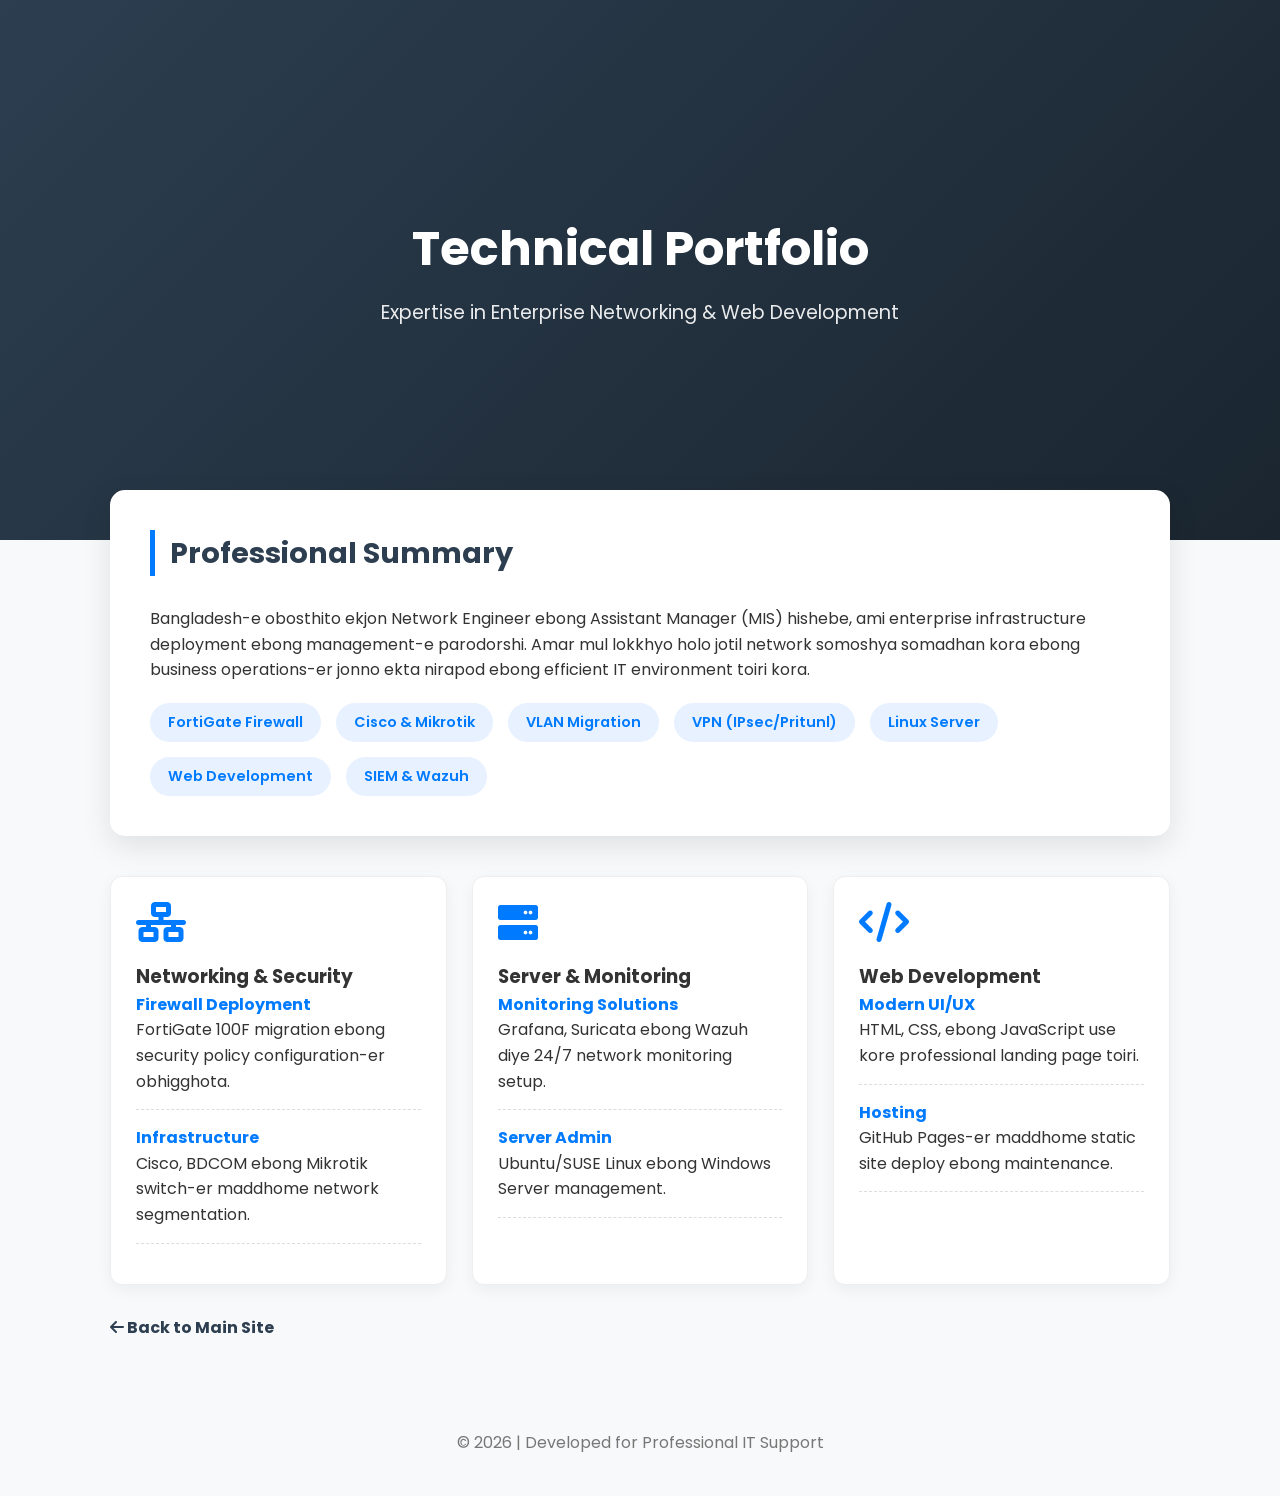
==== portfolio.html @ e16a2937 "Create portfolio.html" ====
<!DOCTYPE html>
<html lang="en">
<head>
    <meta charset="UTF-8">
    <meta name="viewport" content="width=device-width, initial-scale=1.0">
    <title>Professional Portfolio | Network & IT Expert</title>
    <link href="https://fonts.googleapis.com/css2?family=Poppins:wght@300;400;600;700&display=swap" rel="stylesheet">
    <link rel="stylesheet" href="https://cdnjs.cloudflare.com/ajax/libs/font-awesome/6.0.0/css/all.min.css">
    <style>
        :root {
            --primary-color: #007bff;
            --secondary-color: #2c3e50;
            --bg-light: #f8f9fa;
            --white: #ffffff;
            --text-dark: #333;
        }

        * {
            margin: 0;
            padding: 0;
            box-sizing: border-box;
            font-family: 'Poppins', sans-serif;
        }

        body {
            background-color: var(--bg-light);
            color: var(--text-dark);
            line-height: 1.6;
        }

        /* Hero Section */
        .hero {
            background: linear-gradient(135deg, var(--secondary-color) 0%, #1a252f 100%);
            height: 60vh;
            display: flex;
            align-items: center;
            justify-content: center;
            text-align: center;
            color: var(--white);
            padding: 20px;
        }

        .hero h1 { font-size: 3rem; margin-bottom: 10px; }
        .hero p { font-size: 1.2rem; opacity: 0.9; }

        /* Container */
        .container {
            max-width: 1100px;
            margin: -50px auto 50px;
            padding: 0 20px;
        }

        /* Profile Summary Card */
        .profile-card {
            background: var(--white);
            padding: 40px;
            border-radius: 15px;
            box-shadow: 0 10px 30px rgba(0,0,0,0.1);
            margin-bottom: 40px;
        }

        .section-title {
            font-size: 1.8rem;
            margin-bottom: 30px;
            border-left: 5px solid var(--primary-color);
            padding-left: 15px;
            color: var(--secondary-color);
        }

        /* Grid Layout */
        .grid {
            display: grid;
            grid-template-columns: repeat(auto-fit, minmax(300px, 1fr));
            gap: 25px;
        }

        .card {
            background: var(--white);
            padding: 25px;
            border-radius: 12px;
            box-shadow: 0 5px 15px rgba(0,0,0,0.05);
            transition: 0.3s;
            border: 1px solid #eee;
        }

        .card:hover { transform: translateY(-5px); box-shadow: 0 8px 25px rgba(0,0,0,0.1); }

        .card i { font-size: 2.5rem; color: var(--primary-color); margin-bottom: 20px; }

        /* Skills Section */
        .skills-grid {
            display: flex;
            flex-wrap: wrap;
            gap: 15px;
            margin-top: 20px;
        }

        .skill-tag {
            background: #e7f1ff;
            color: var(--primary-color);
            padding: 8px 18px;
            border-radius: 25px;
            font-size: 0.9rem;
            font-weight: 600;
        }

        /* Projects Section */
        .project-item {
            margin-bottom: 15px;
            padding-bottom: 15px;
            border-bottom: 1px dashed #ddd;
        }

        .project-item h4 { color: var(--primary-color); }

        /* Back Button */
        .back-btn {
            display: inline-block;
            margin-top: 30px;
            text-decoration: none;
            color: var(--secondary-color);
            font-weight: bold;
        }

        footer {
            text-align: center;
            padding: 40px;
            color: #777;
        }

        @media (max-width: 768px) {
            .hero h1 { font-size: 2rem; }
        }
    </style>
</head>
<body>

    <section class="hero">
        <div>
            <h1>Technical Portfolio</h1>
            <p>Expertise in Enterprise Networking & Web Development</p>
        </div>
    </section>

    <div class="container">
        
        <div class="profile-card">
            <h2 class="section-title">Professional Summary</h2>
            <p>Bangladesh-e obosthito ekjon Network Engineer ebong Assistant Manager (MIS) hishebe, ami enterprise infrastructure deployment ebong management-e parodorshi. Amar mul lokkhyo holo jotil network somoshya somadhan kora ebong business operations-er jonno ekta nirapod ebong efficient IT environment toiri kora.</p>
            
            <div class="skills-grid">
                <span class="skill-tag">FortiGate Firewall</span>
                <span class="skill-tag">Cisco & Mikrotik</span>
                <span class="skill-tag">VLAN Migration</span>
                <span class="skill-tag">VPN (IPsec/Pritunl)</span>
                <span class="skill-tag">Linux Server</span>
                <span class="skill-tag">Web Development</span>
                <span class="skill-tag">SIEM & Wazuh</span>
            </div>
        </div>

        <div class="grid">
            <div class="card">
                <i class="fas fa-network-wired"></i>
                <h3>Networking & Security</h3>
                <div class="project-item">
                    <h4>Firewall Deployment</h4>
                    <p>FortiGate 100F migration ebong security policy configuration-er obhigghota.</p>
                </div>
                <div class="project-item">
                    <h4>Infrastructure</h4>
                    <p>Cisco, BDCOM ebong Mikrotik switch-er maddhome network segmentation.</p>
                </div>
            </div>

            <div class="card">
                <i class="fas fa-server"></i>
                <h3>Server & Monitoring</h3>
                <div class="project-item">
                    <h4>Monitoring Solutions</h4>
                    <p>Grafana, Suricata ebong Wazuh diye 24/7 network monitoring setup.</p>
                </div>
                <div class="project-item">
                    <h4>Server Admin</h4>
                    <p>Ubuntu/SUSE Linux ebong Windows Server management.</p>
                </div>
            </div>

            <div class="card">
                <i class="fas fa-code"></i>
                <h3>Web Development</h3>
                <div class="project-item">
                    <h4>Modern UI/UX</h4>
                    <p>HTML, CSS, ebong JavaScript use kore professional landing page toiri.</p>
                </div>
                <div class="project-item">
                    <h4>Hosting</h4>
                    <p>GitHub Pages-er maddhome static site deploy ebong maintenance.</p>
                </div>
            </div>
        </div>

        <a href="index.html" class="back-btn"><i class="fas fa-arrow-left"></i> Back to Main Site</a>
    </div>

    <footer>
        <p>&copy; 2026 | Developed for Professional IT Support</p>
    </footer>

</body>
</html>
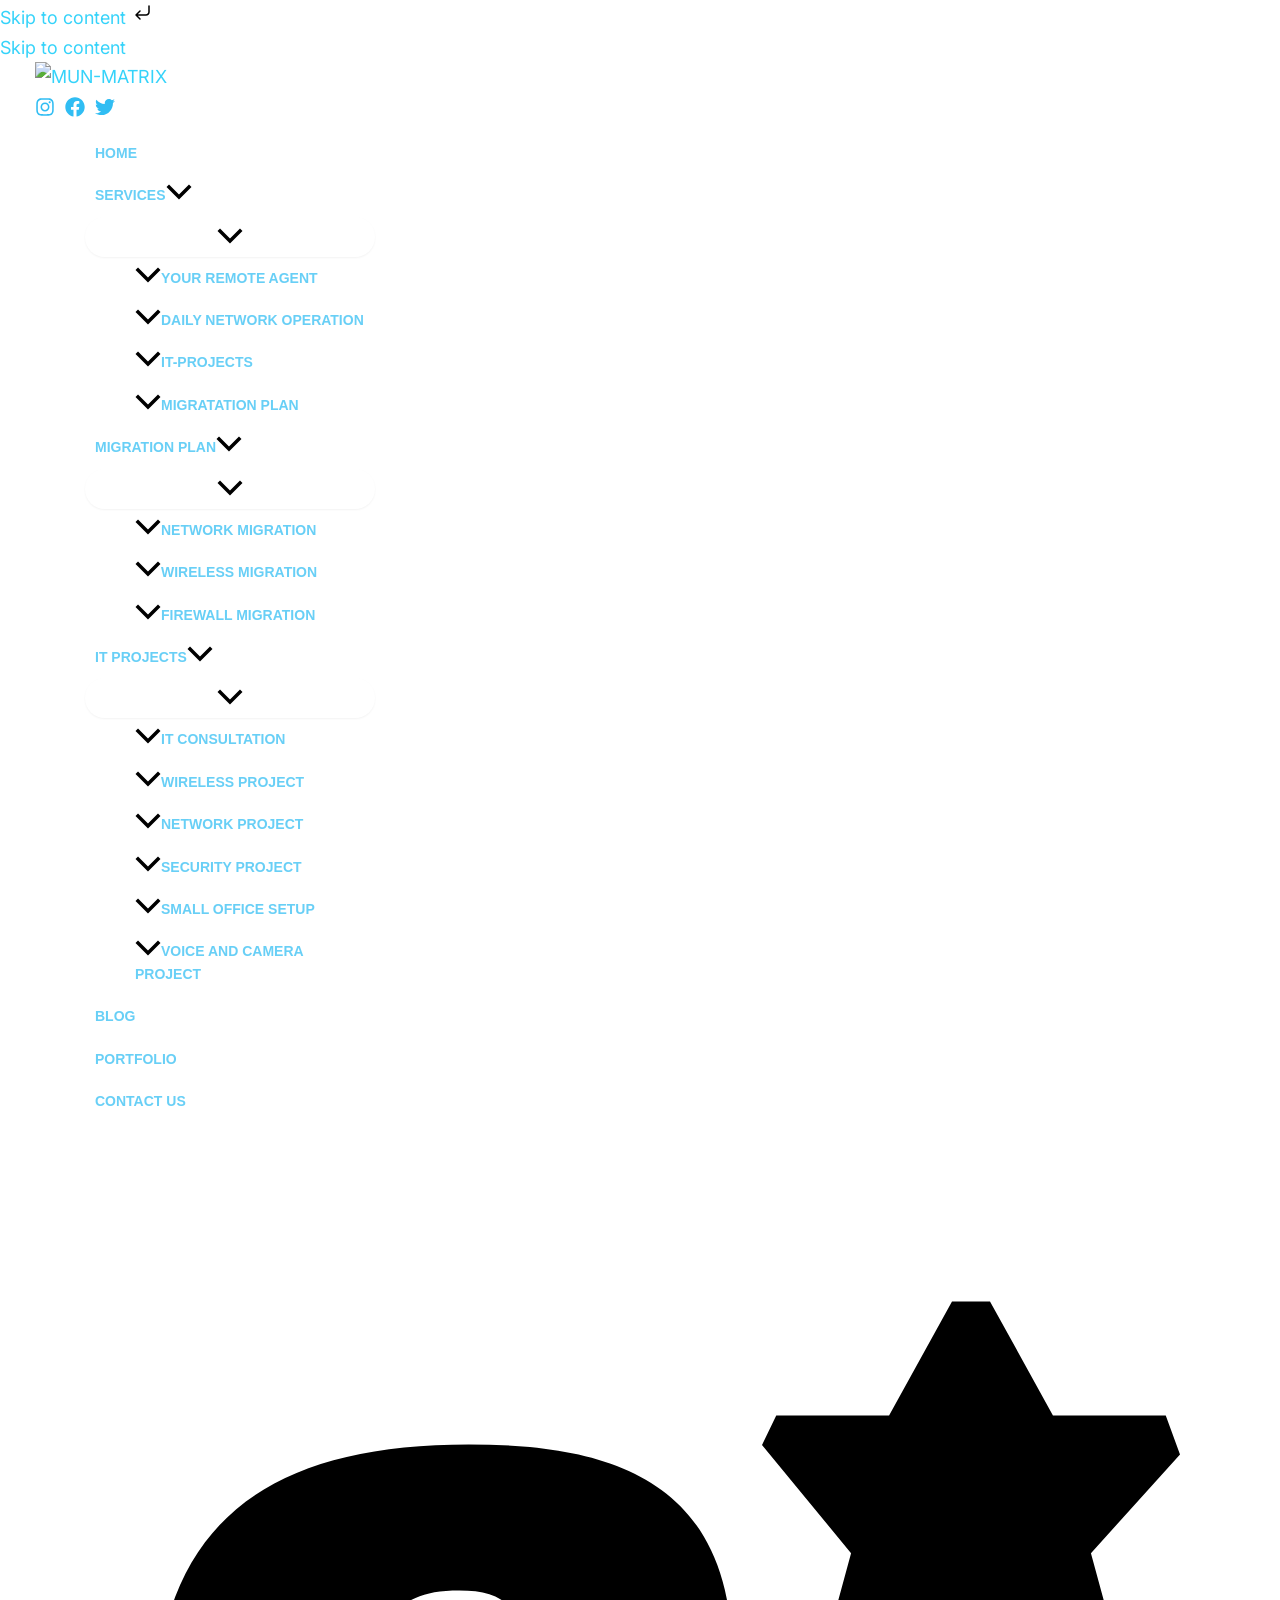
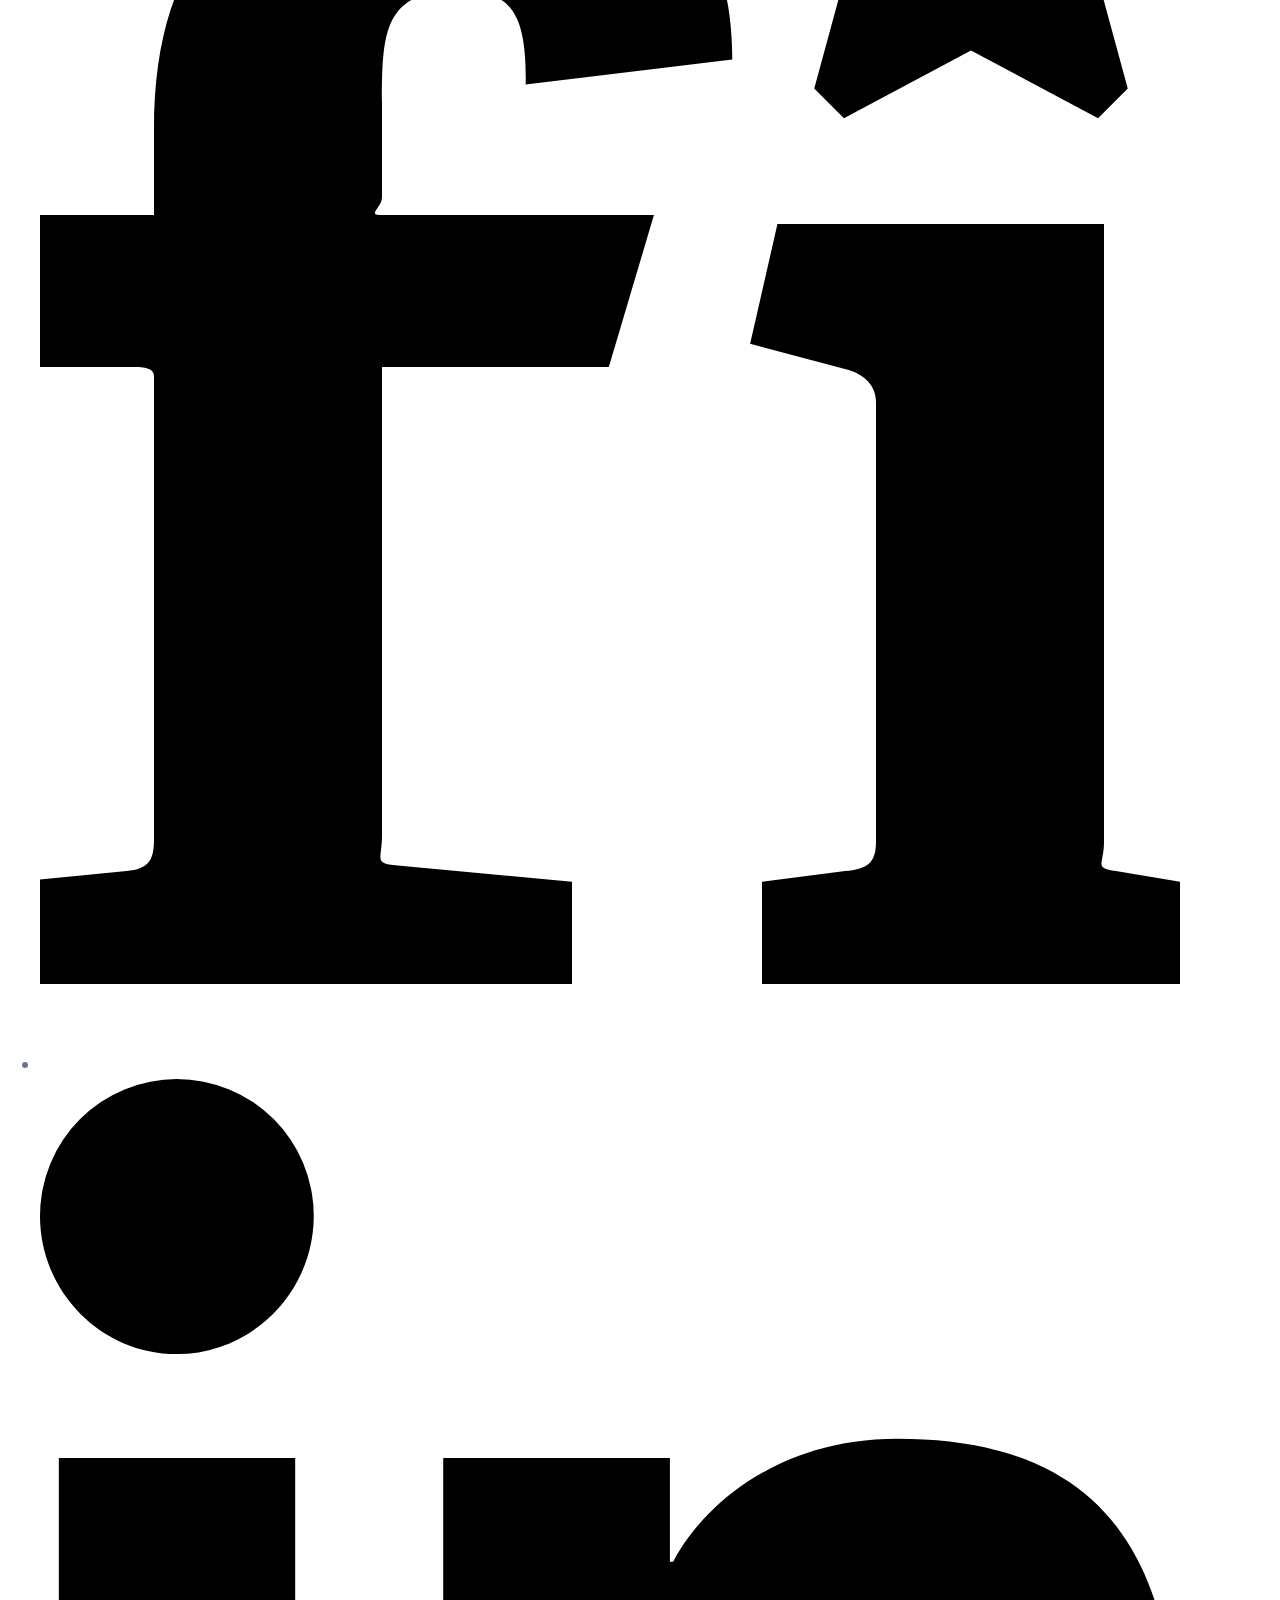
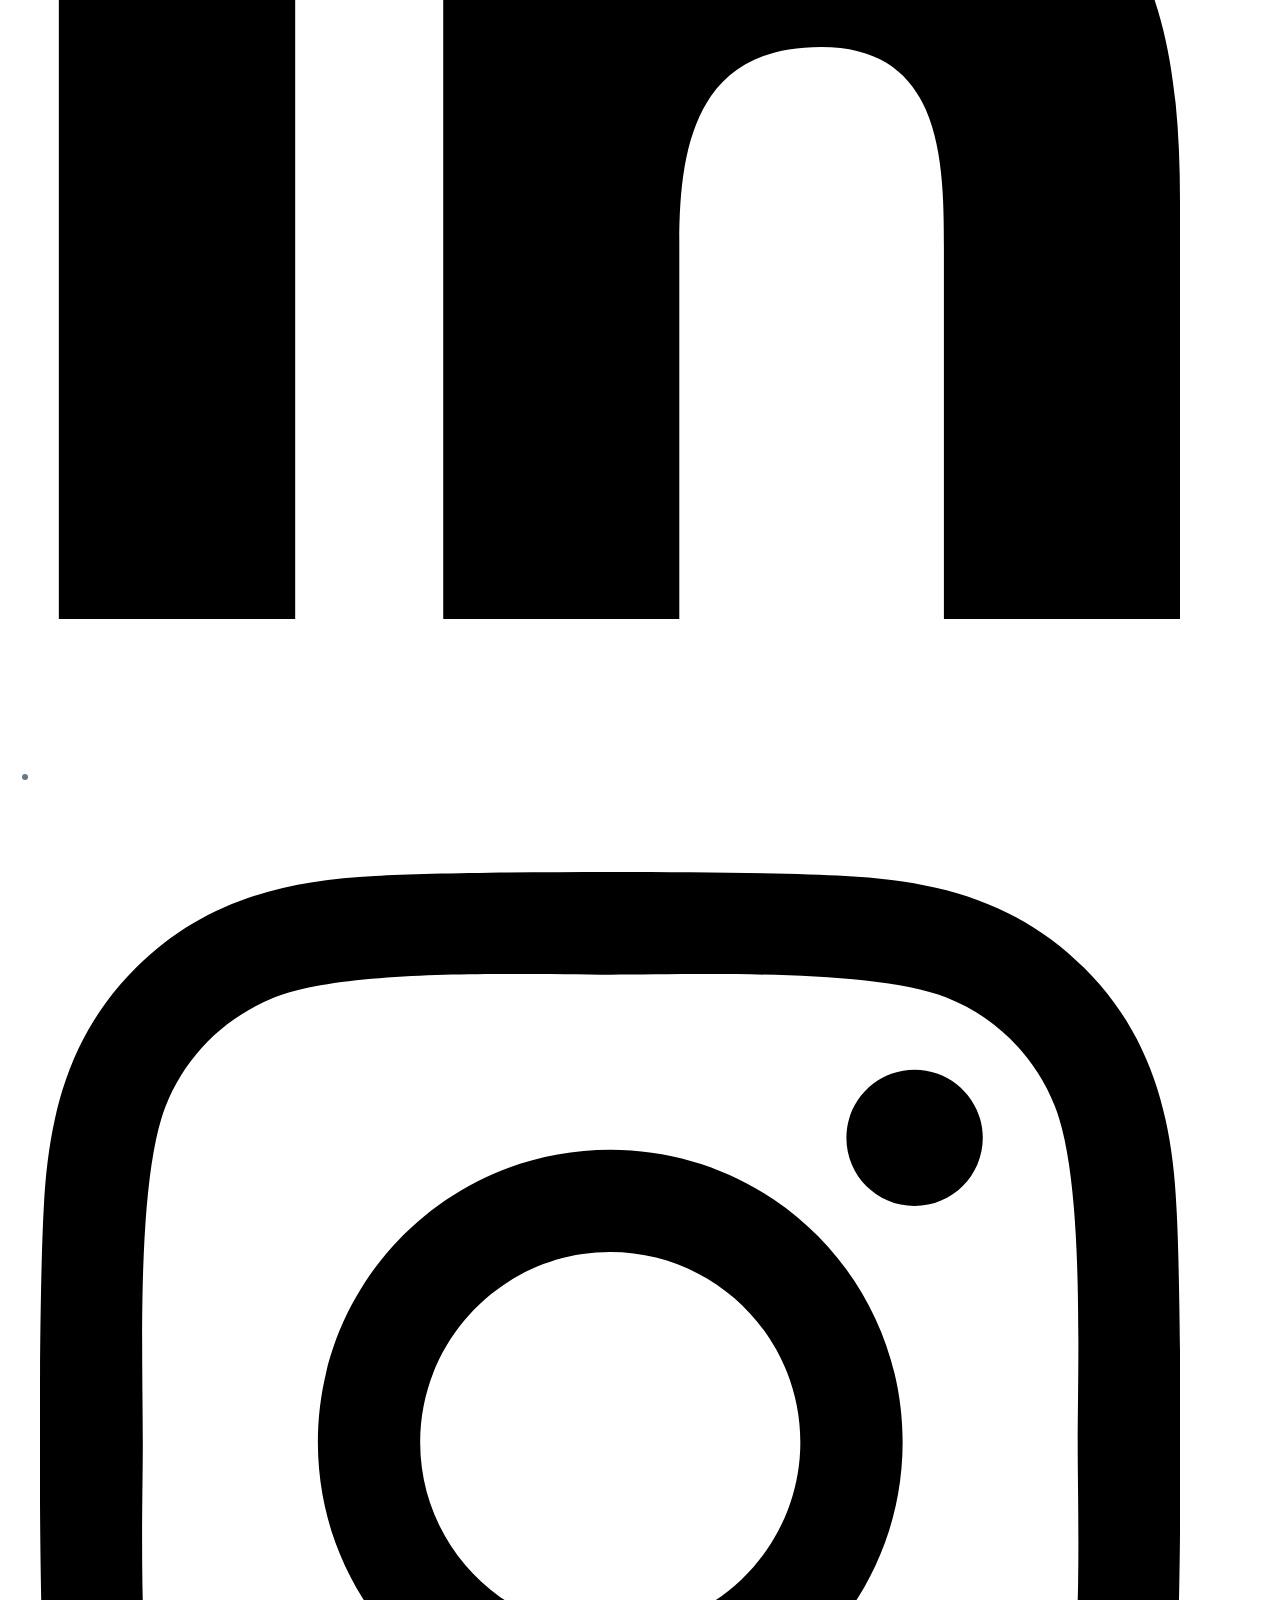
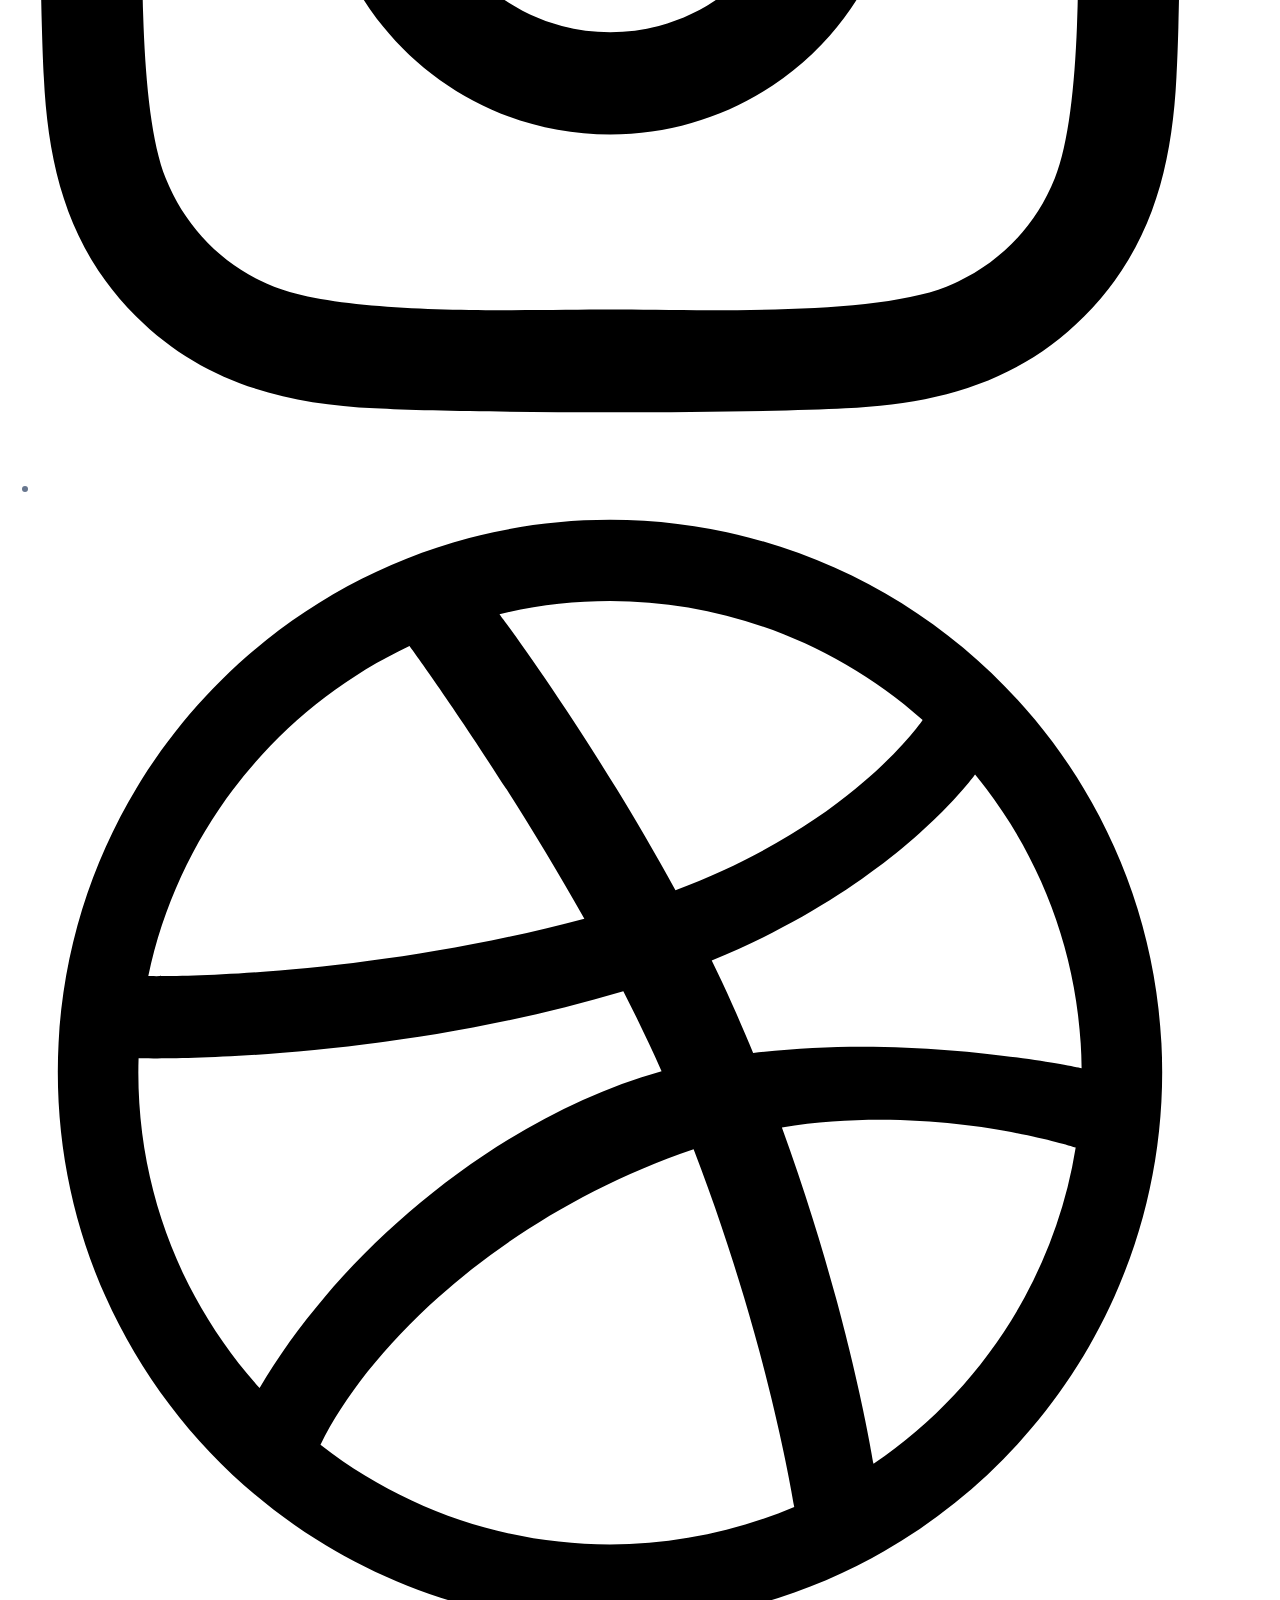
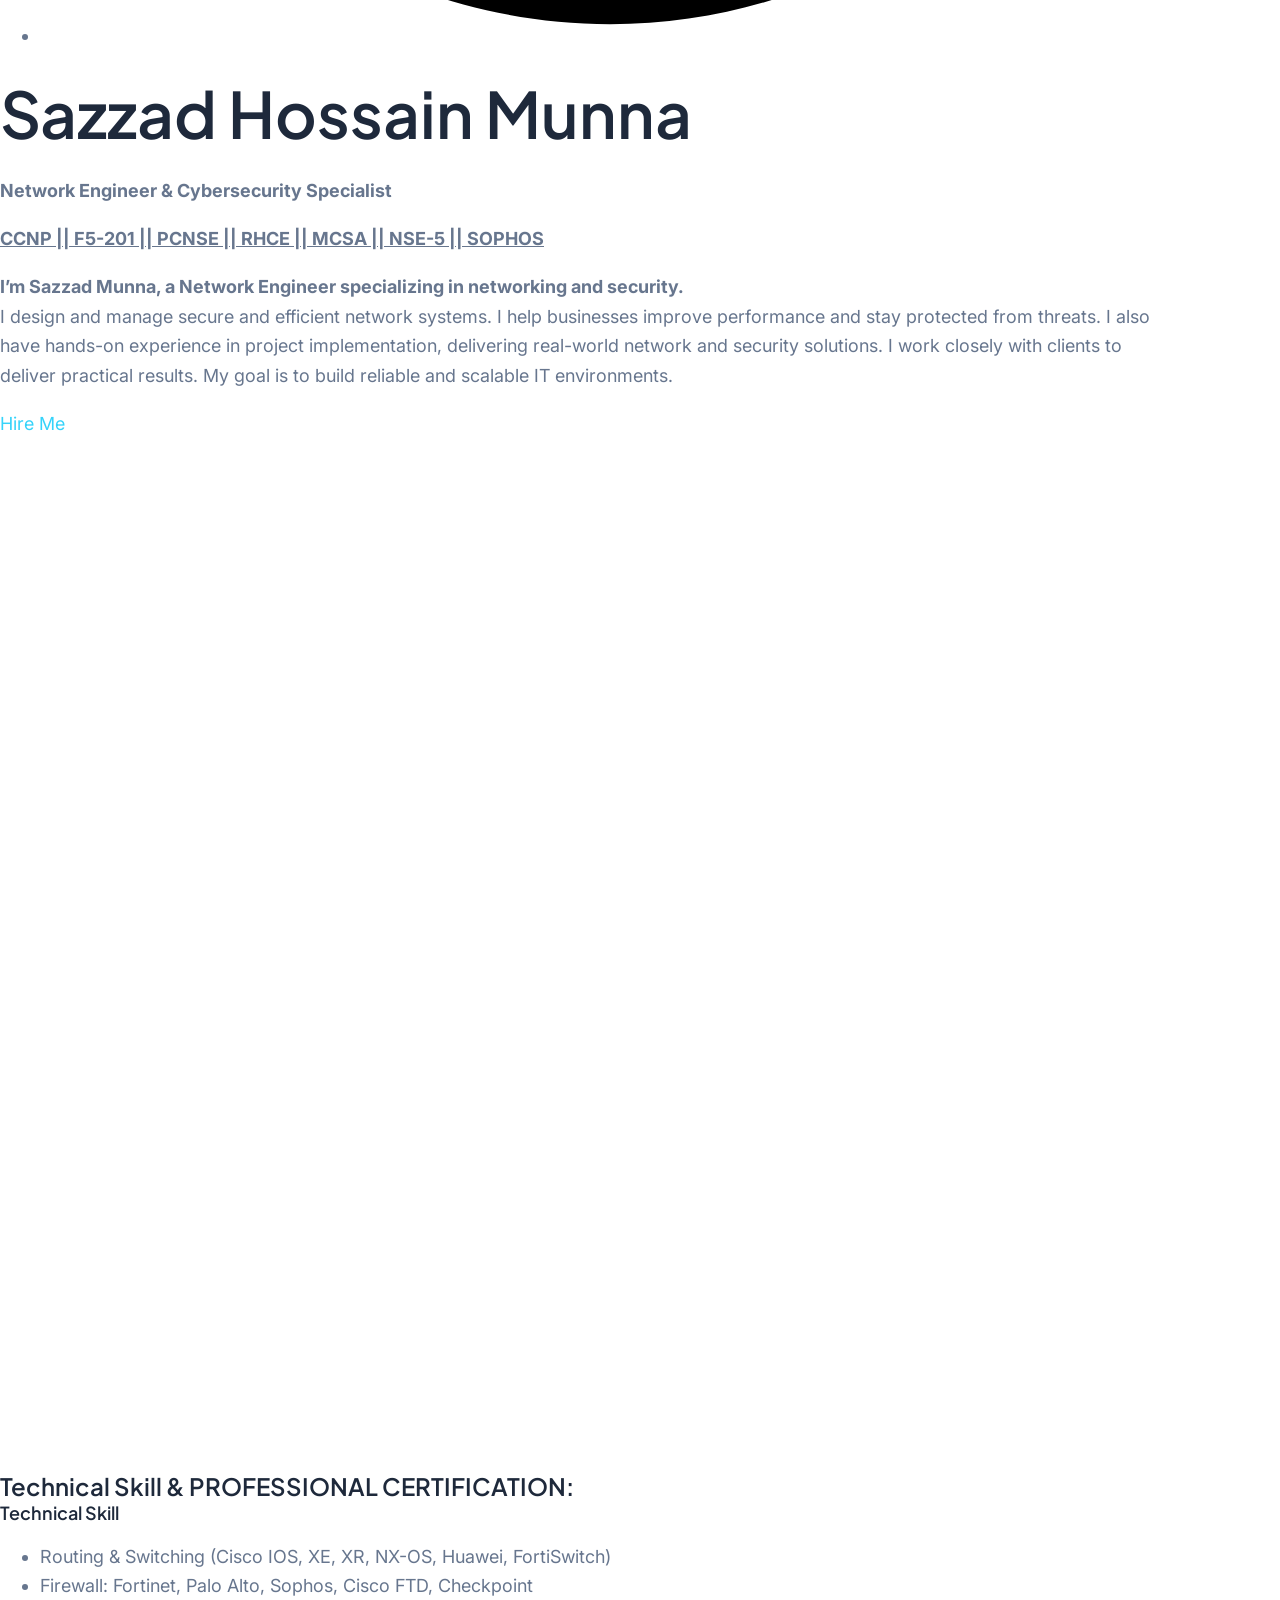
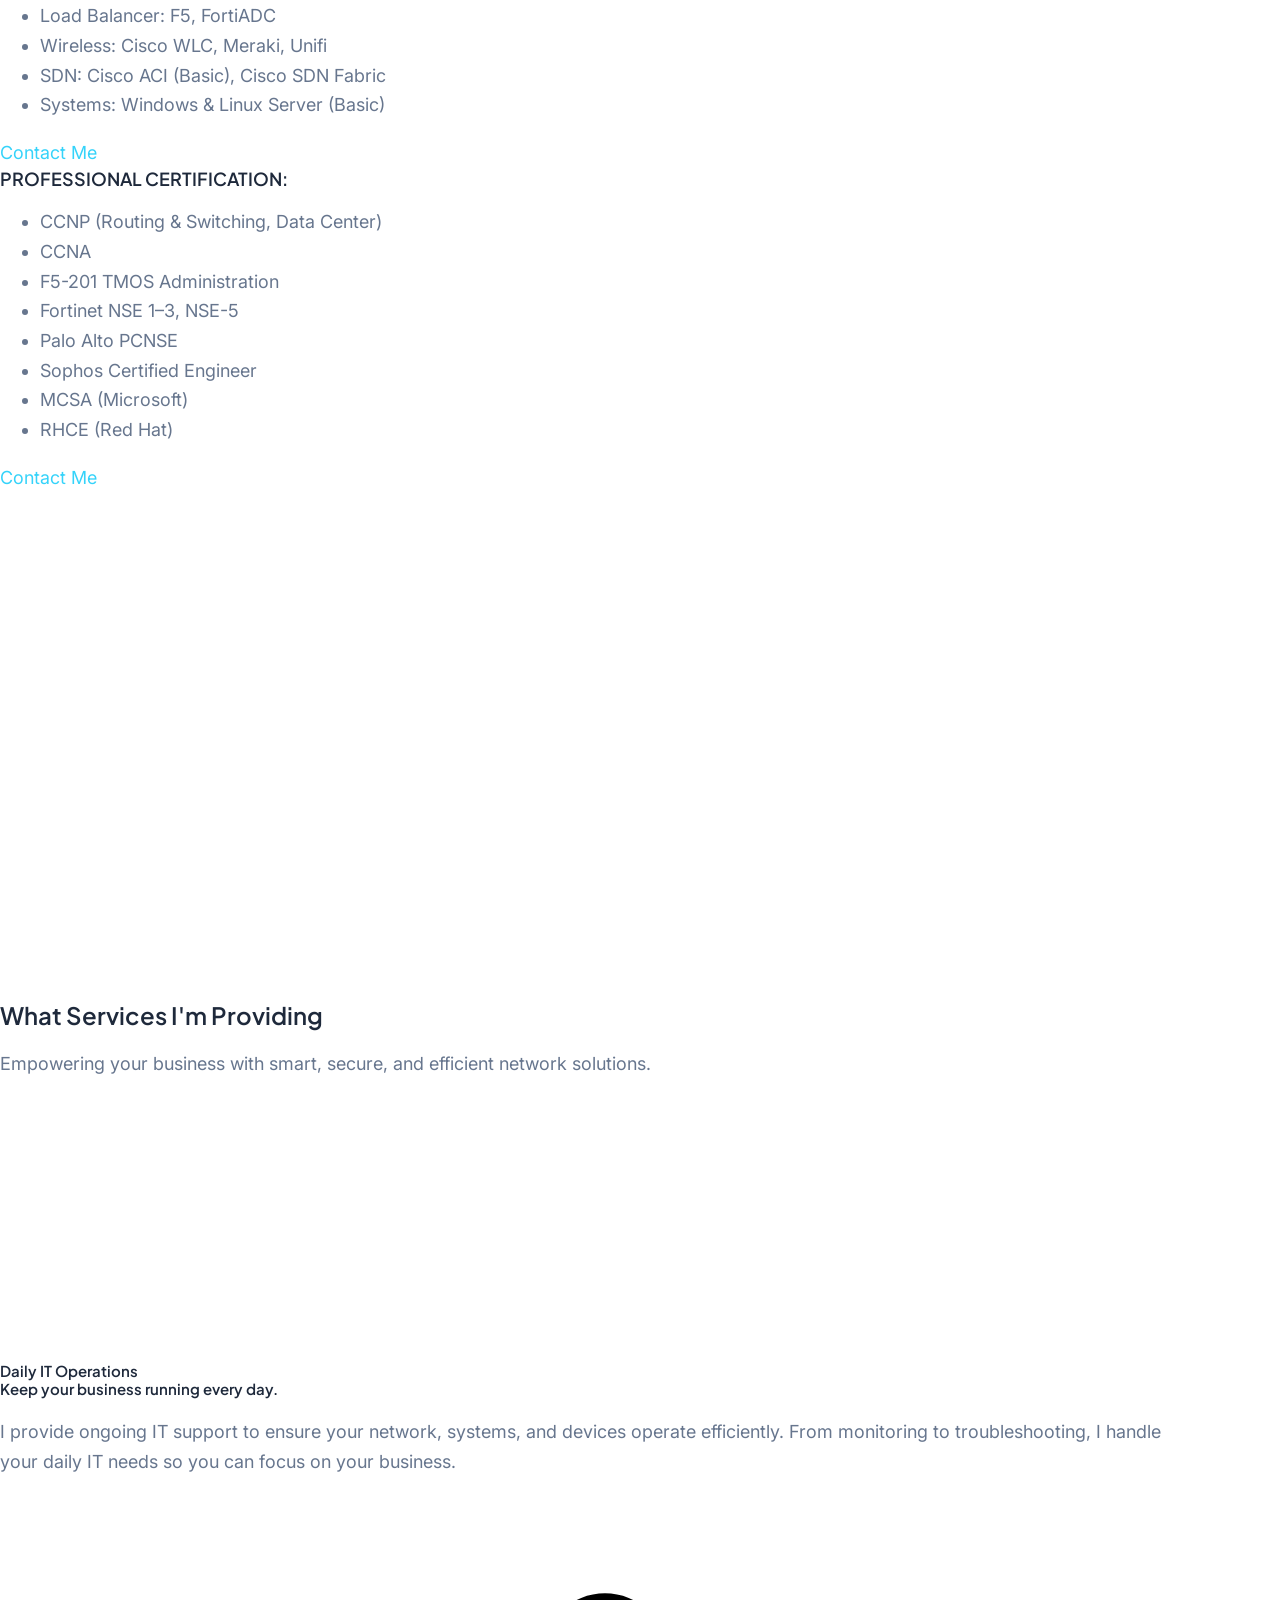
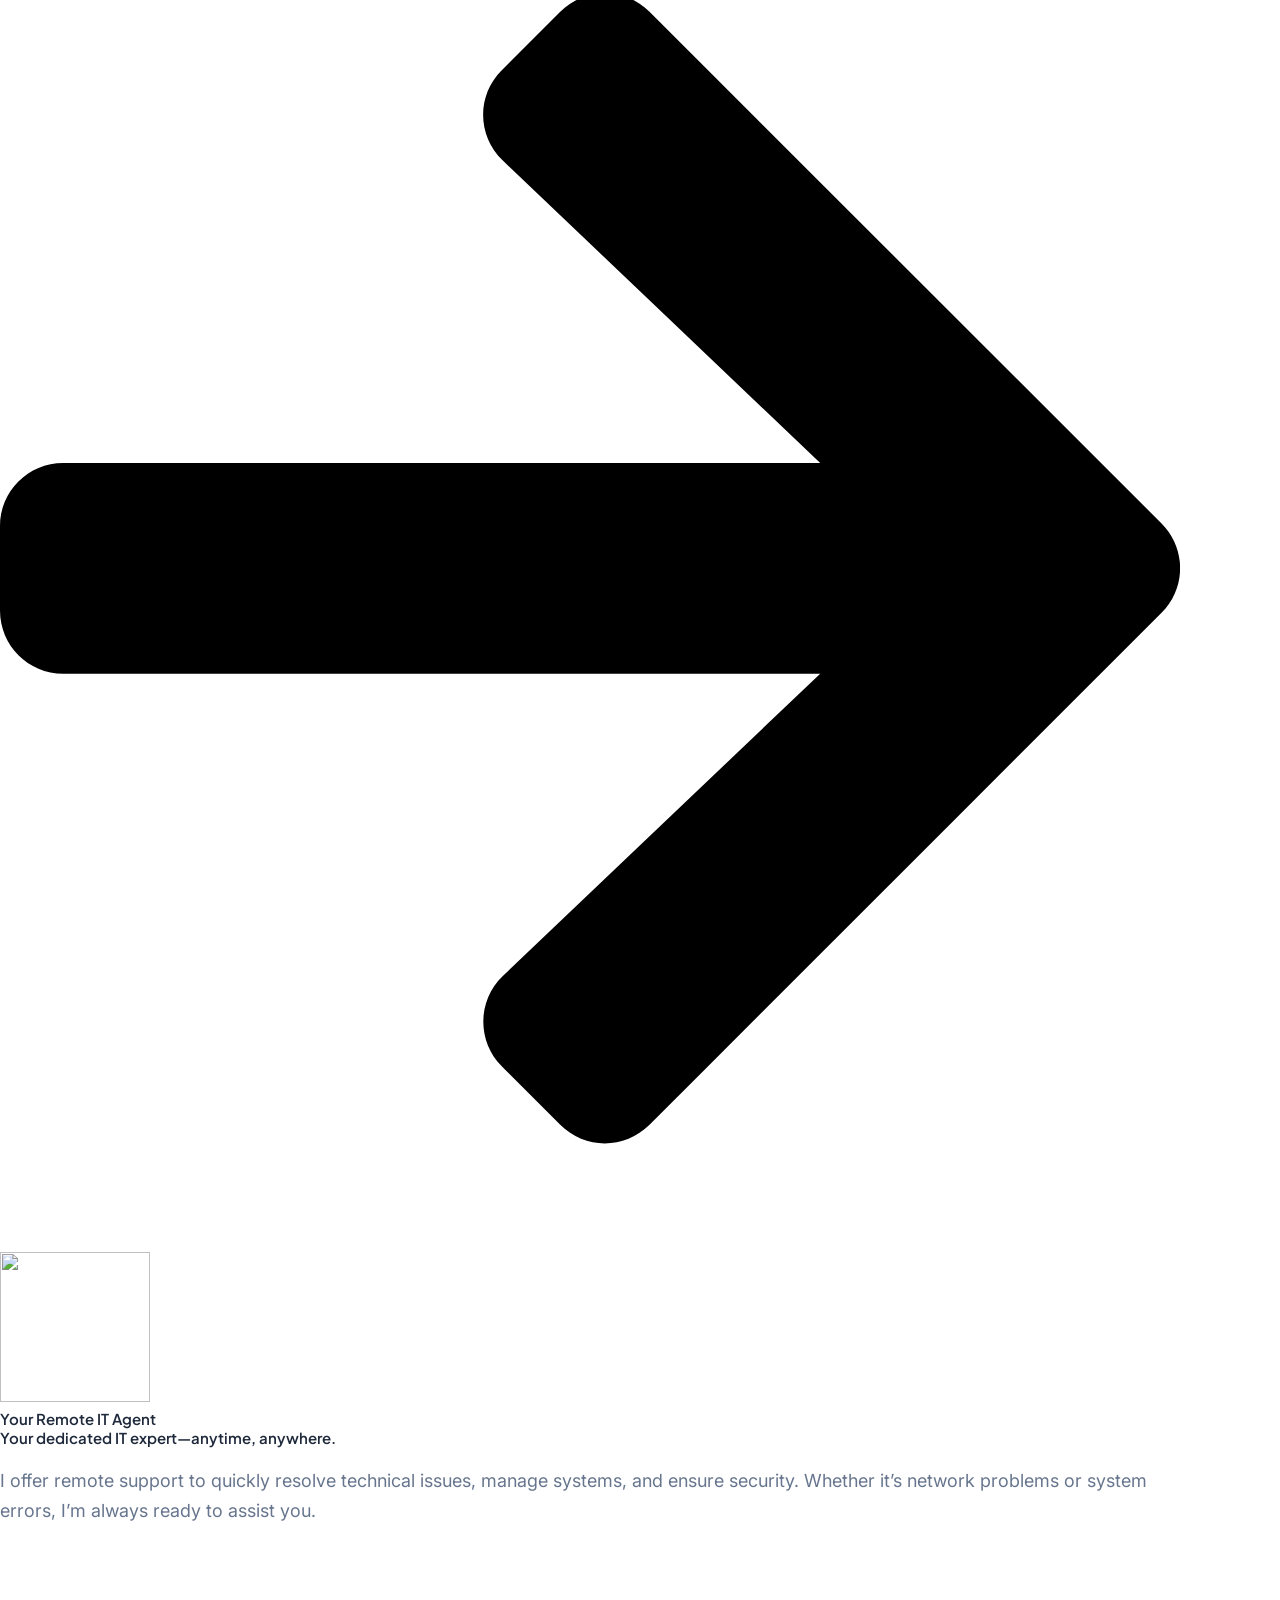
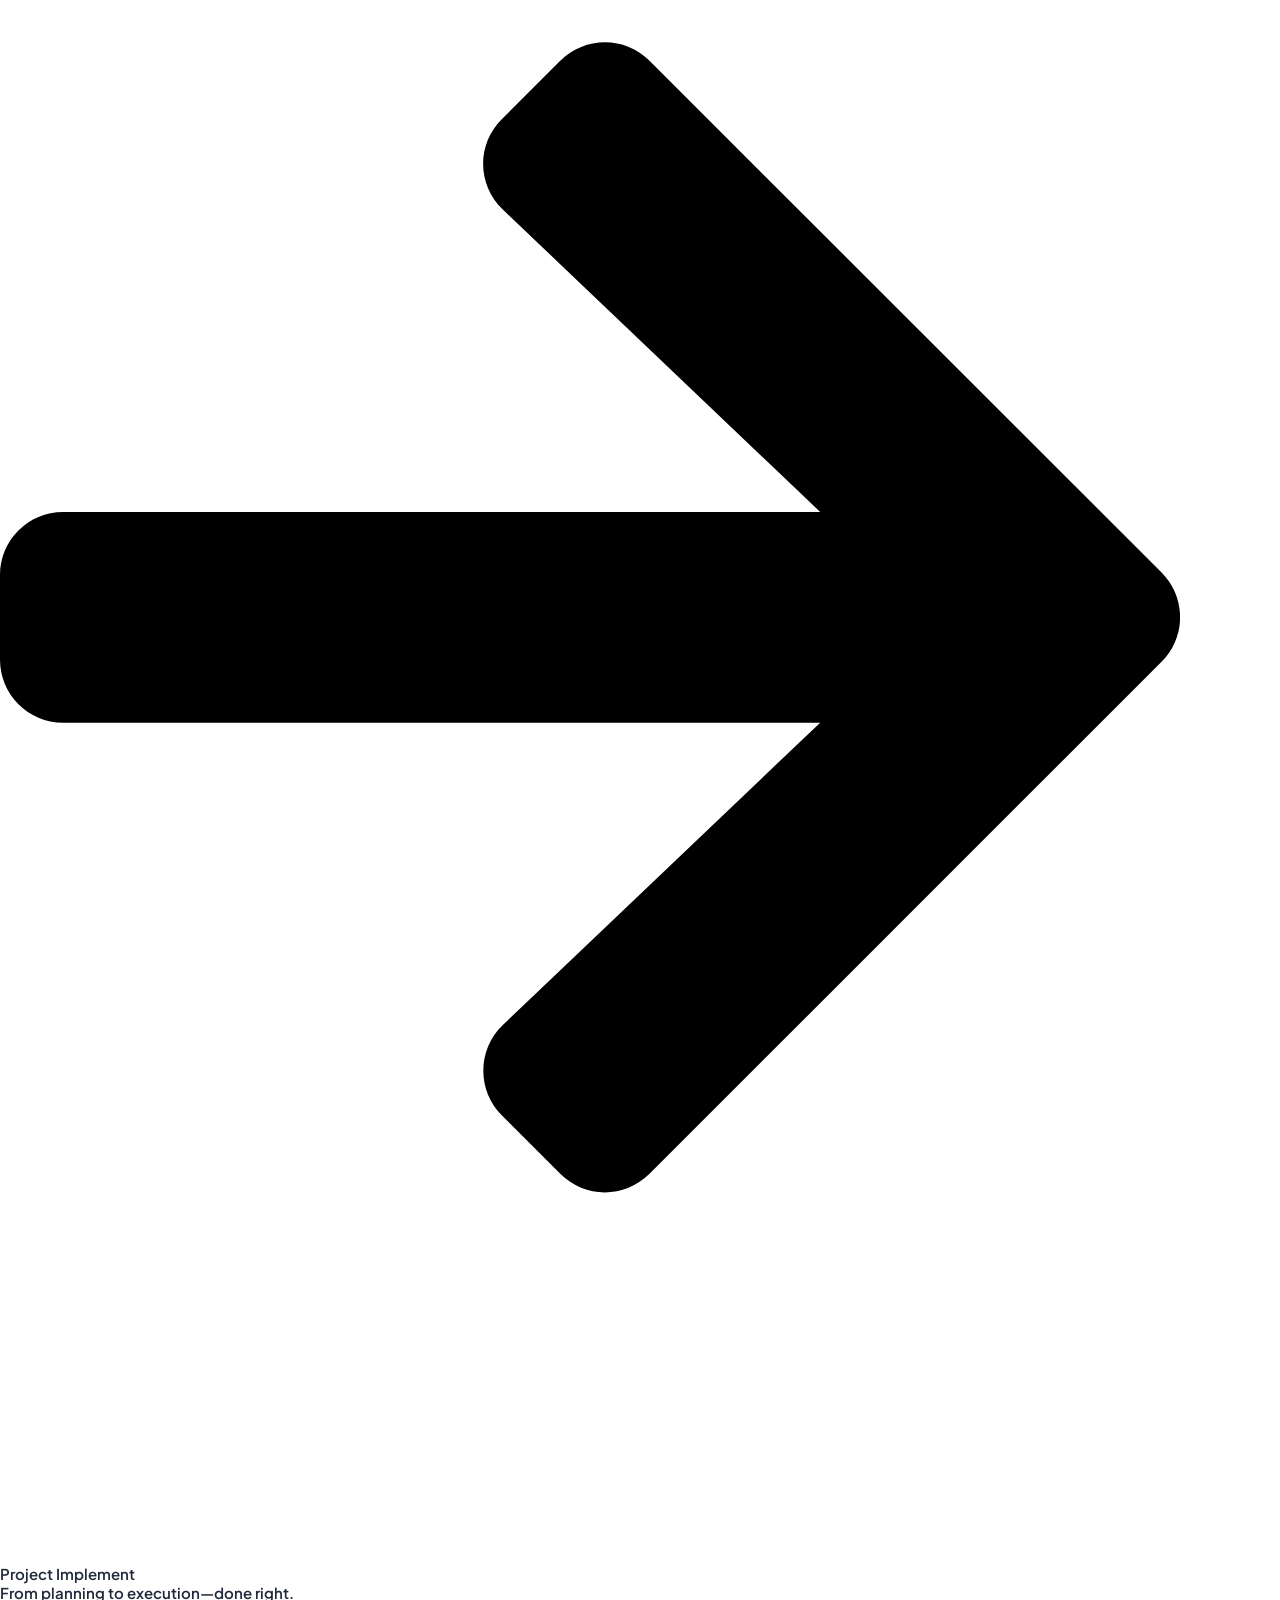
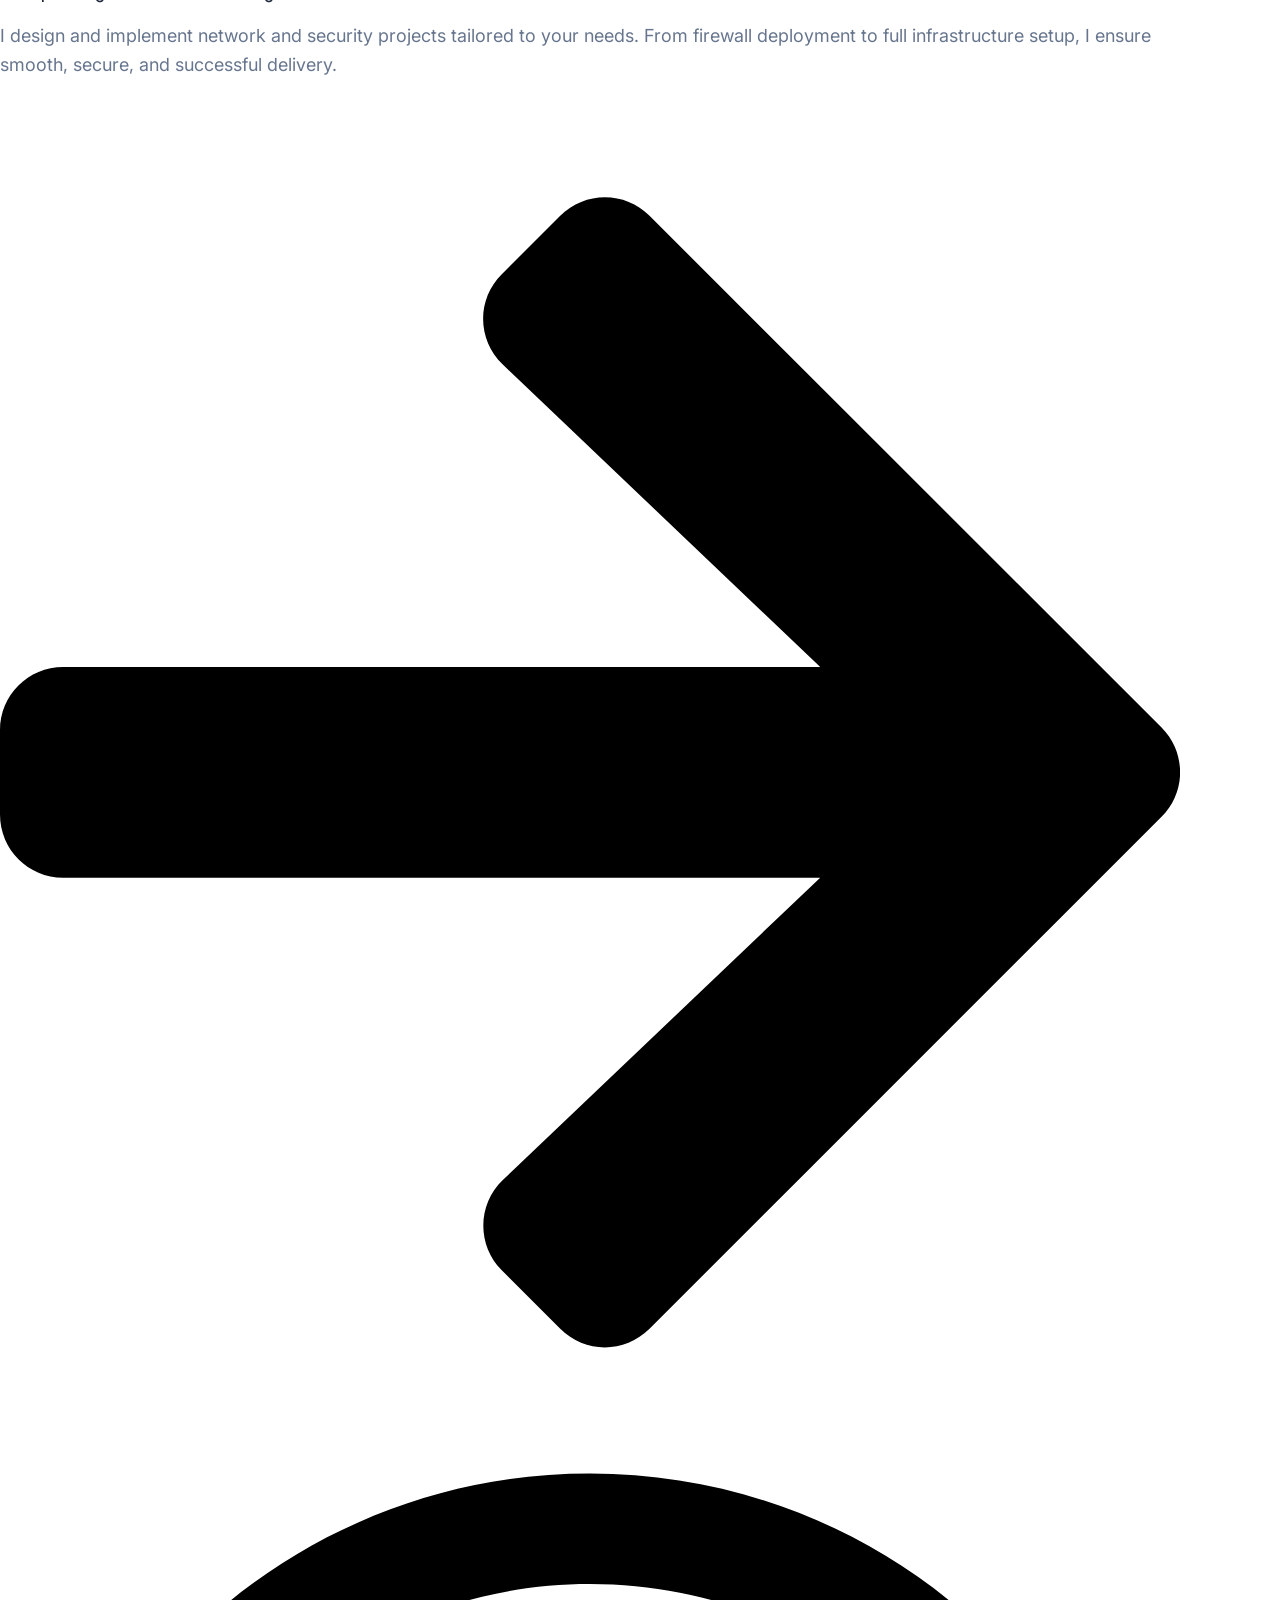
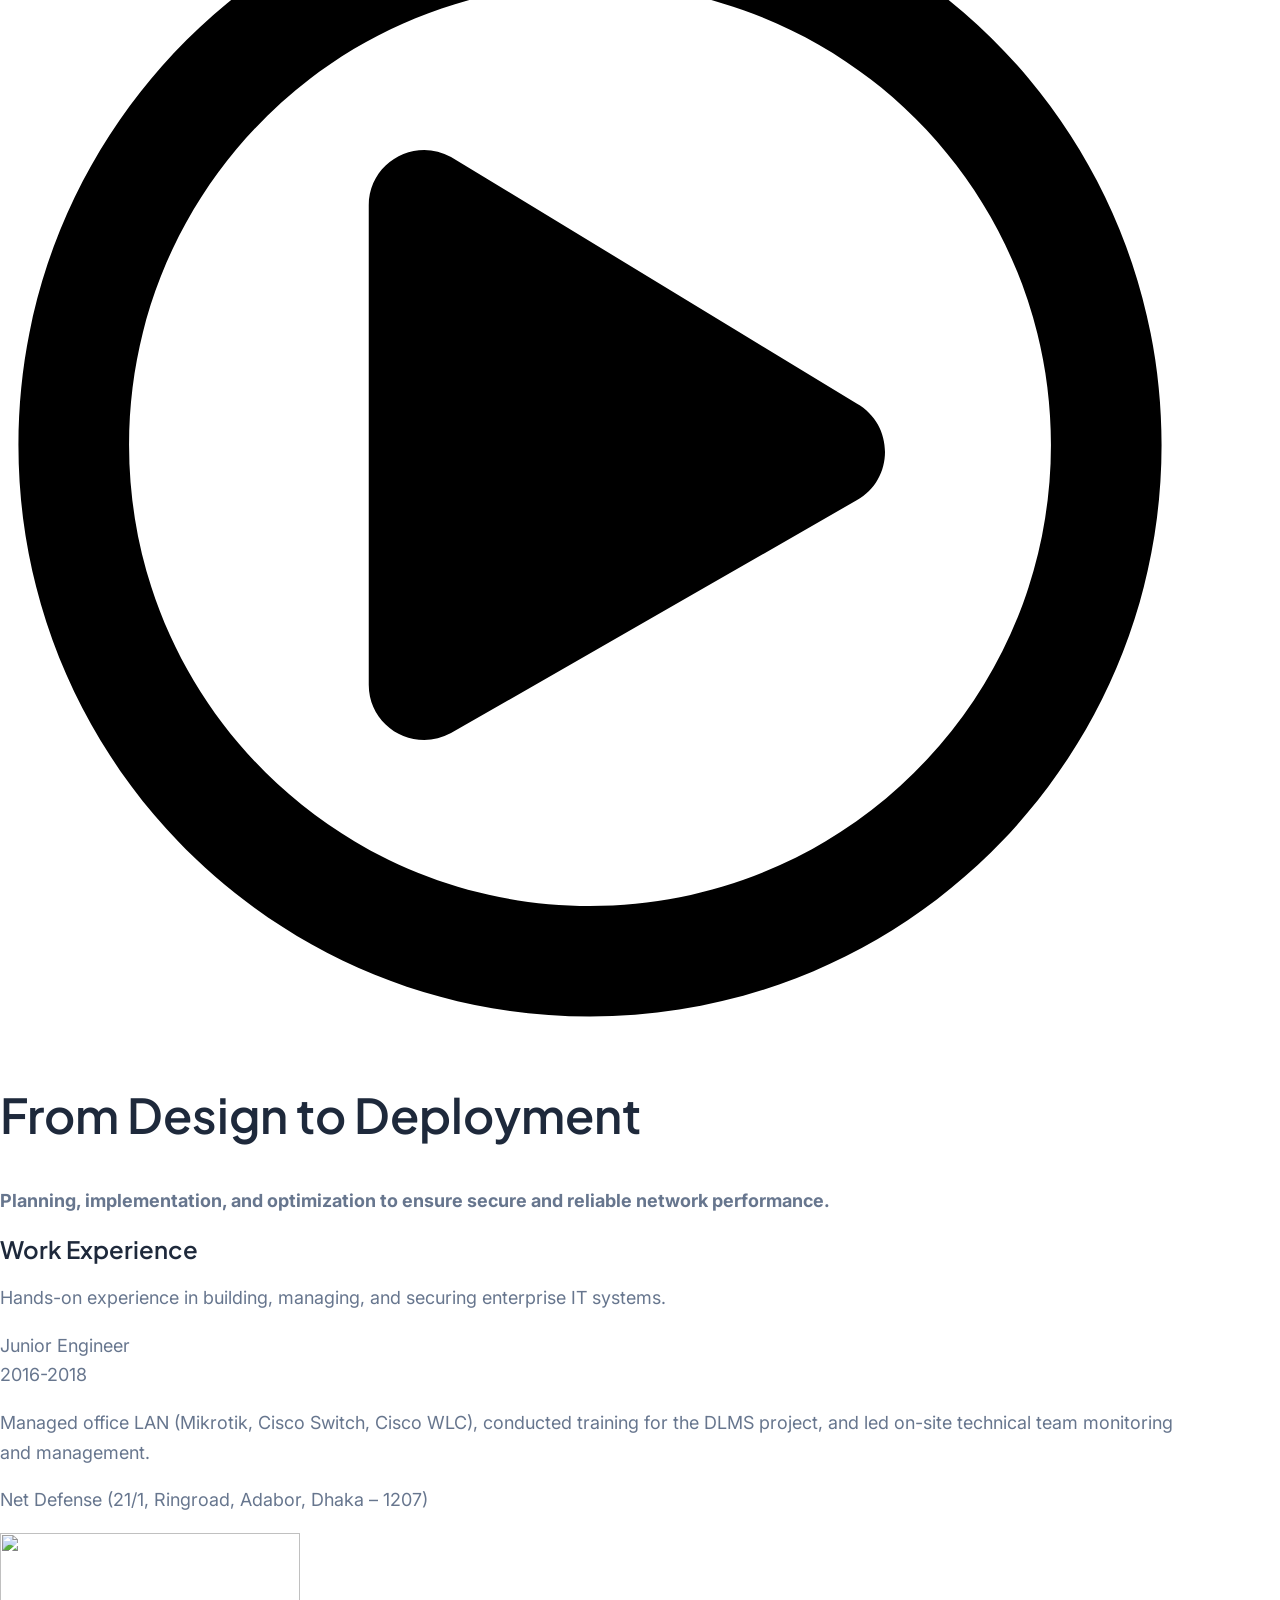
==== commit db4f938d: "Update portfolio.html" ====
--- a/portfolio.html
+++ b/portfolio.html
@@ -1,211 +1,1341 @@
 <!DOCTYPE html>
-<html lang="en">
+<html lang="en-US">
 <head>
-    <meta charset="UTF-8">
-    <meta name="viewport" content="width=device-width, initial-scale=1.0">
-    <title>Professional Portfolio | Network & IT Expert</title>
-    <link href="https://fonts.googleapis.com/css2?family=Poppins:wght@300;400;600;700&display=swap" rel="stylesheet">
-    <link rel="stylesheet" href="https://cdnjs.cloudflare.com/ajax/libs/font-awesome/6.0.0/css/all.min.css">
-    <style>
-        :root {
-            --primary-color: #007bff;
-            --secondary-color: #2c3e50;
-            --bg-light: #f8f9fa;
-            --white: #ffffff;
-            --text-dark: #333;
-        }
-
-        * {
-            margin: 0;
-            padding: 0;
-            box-sizing: border-box;
-            font-family: 'Poppins', sans-serif;
-        }
-
-        body {
-            background-color: var(--bg-light);
-            color: var(--text-dark);
-            line-height: 1.6;
-        }
-
-        /* Hero Section */
-        .hero {
-            background: linear-gradient(135deg, var(--secondary-color) 0%, #1a252f 100%);
-            height: 60vh;
-            display: flex;
-            align-items: center;
-            justify-content: center;
-            text-align: center;
-            color: var(--white);
-            padding: 20px;
-        }
-
-        .hero h1 { font-size: 3rem; margin-bottom: 10px; }
-        .hero p { font-size: 1.2rem; opacity: 0.9; }
-
-        /* Container */
-        .container {
-            max-width: 1100px;
-            margin: -50px auto 50px;
-            padding: 0 20px;
-        }
-
-        /* Profile Summary Card */
-        .profile-card {
-            background: var(--white);
-            padding: 40px;
-            border-radius: 15px;
-            box-shadow: 0 10px 30px rgba(0,0,0,0.1);
-            margin-bottom: 40px;
-        }
-
-        .section-title {
-            font-size: 1.8rem;
-            margin-bottom: 30px;
-            border-left: 5px solid var(--primary-color);
-            padding-left: 15px;
-            color: var(--secondary-color);
-        }
-
-        /* Grid Layout */
-        .grid {
-            display: grid;
-            grid-template-columns: repeat(auto-fit, minmax(300px, 1fr));
-            gap: 25px;
-        }
-
-        .card {
-            background: var(--white);
-            padding: 25px;
-            border-radius: 12px;
-            box-shadow: 0 5px 15px rgba(0,0,0,0.05);
-            transition: 0.3s;
-            border: 1px solid #eee;
-        }
-
-        .card:hover { transform: translateY(-5px); box-shadow: 0 8px 25px rgba(0,0,0,0.1); }
-
-        .card i { font-size: 2.5rem; color: var(--primary-color); margin-bottom: 20px; }
-
-        /* Skills Section */
-        .skills-grid {
-            display: flex;
-            flex-wrap: wrap;
-            gap: 15px;
-            margin-top: 20px;
-        }
-
-        .skill-tag {
-            background: #e7f1ff;
-            color: var(--primary-color);
-            padding: 8px 18px;
-            border-radius: 25px;
-            font-size: 0.9rem;
-            font-weight: 600;
-        }
-
-        /* Projects Section */
-        .project-item {
-            margin-bottom: 15px;
-            padding-bottom: 15px;
-            border-bottom: 1px dashed #ddd;
-        }
-
-        .project-item h4 { color: var(--primary-color); }
-
-        /* Back Button */
-        .back-btn {
-            display: inline-block;
-            margin-top: 30px;
-            text-decoration: none;
-            color: var(--secondary-color);
-            font-weight: bold;
-        }
-
-        footer {
-            text-align: center;
-            padding: 40px;
-            color: #777;
-        }
-
-        @media (max-width: 768px) {
-            .hero h1 { font-size: 2rem; }
-        }
-    </style>
+<meta charset="UTF-8">
+<meta name="viewport" content="width=device-width, initial-scale=1">
+	<link rel="profile" href="https://gmpg.org/xfn/11"> 
+	<title>Portfolio - MUN-MATRIX</title>
+<meta name='robots' content='index, max-snippet:-1, max-image-preview:large, max-video-preview:-1, follow' />
+<meta name="google" content="nositelinkssearchbox" ><link rel="canonical" href="https://munmatrix.com/portfolio/" />
+<meta name="description" content="Sazzad Hossain Munna Network Engineer &amp; Cybersecurity Specialist CCNP || F5-201 || PCNSE || RHCE || MCSA || NSE-5 || [&hellip;]"><script type="application/ld+json">{"@context":"https://schema.org","@type":"Organization","@id":"https://munmatrix.com/#","name":"","url":"https://munmatrix.com","logo":{"@type":"ImageObject","@id":"https://munmatrix.com/#logo","inLanguage":"en-US"},"description":"MUN-MATRIX","sameAs":["https://x.com/"]}</script><meta property="og:url" content="https://munmatrix.com/portfolio/" /><meta property="og:site_name" content="MUN-MATRIX" /><meta property="og:locale" content="en_US" /><meta property="og:type" content="article" /><meta property="og:title" content="Portfolio - MUN-MATRIX" /><meta property="og:description" content="Sazzad Hossain Munna Network Engineer &amp; Cybersecurity Specialist CCNP || F5-201 || PCNSE || RHCE || MCSA || NSE-5 || [&hellip;] " /><meta name="twitter:card" content="summary"/><meta name="twitter:locale" content="en_US"/><meta name="twitter:title"  content="Portfolio - MUN-MATRIX"/><meta name="twitter:description" content="Sazzad Hossain Munna Network Engineer &amp; Cybersecurity Specialist CCNP || F5-201 || PCNSE || RHCE || MCSA || NSE-5 || [&hellip;] "/><meta name="twitter:url" content="https://munmatrix.com/portfolio/"/><link rel='dns-prefetch' href='//cdn.elementor.com' />
+<link rel='dns-prefetch' href='//fonts.googleapis.com' />
+<link rel="alternate" type="application/rss+xml" title="MUN-MATRIX &raquo; Feed" href="https://munmatrix.com/feed/" />
+<link rel="alternate" type="application/rss+xml" title="MUN-MATRIX &raquo; Comments Feed" href="https://munmatrix.com/comments/feed/" />
+<link rel="alternate" title="oEmbed (JSON)" type="application/json+oembed" href="https://munmatrix.com/wp-json/oembed/1.0/embed?url=https%3A%2F%2Fmunmatrix.com%2Fportfolio%2F" />
+<link rel="alternate" title="oEmbed (XML)" type="text/xml+oembed" href="https://munmatrix.com/wp-json/oembed/1.0/embed?url=https%3A%2F%2Fmunmatrix.com%2Fportfolio%2F&#038;format=xml" />
+<style id='wp-img-auto-sizes-contain-inline-css'>
+img:is([sizes=auto i],[sizes^="auto," i]){contain-intrinsic-size:3000px 1500px}
+/*# sourceURL=wp-img-auto-sizes-contain-inline-css */
+</style>
+<style id='tahefobu-frontend-inline-css'>
+#tahefobu-header { opacity: 0; transform: none; pointer-events: none; } #tahefobu-header.tahefobu-ready { opacity: 1; pointer-events: auto; transition: opacity .25s linear; }
+/*# sourceURL=tahefobu-frontend-inline-css */
+</style>
+<link rel='stylesheet' id='astra-theme-css-css' href='https://munmatrix.com/wp-content/themes/astra/assets/css/minified/main.min.css?ver=4.12.3' media='all' />
+<style id='astra-theme-css-inline-css'>
+:root{--ast-post-nav-space:0;--ast-container-default-xlg-padding:2.5em;--ast-container-default-lg-padding:2.5em;--ast-container-default-slg-padding:2em;--ast-container-default-md-padding:2.5em;--ast-container-default-sm-padding:2.5em;--ast-container-default-xs-padding:2.4em;--ast-container-default-xxs-padding:1.8em;--ast-code-block-background:#ECEFF3;--ast-comment-inputs-background:#F9FAFB;--ast-normal-container-width:1140px;--ast-narrow-container-width:750px;--ast-blog-title-font-weight:600;--ast-blog-meta-weight:600;--ast-global-color-primary:var(--ast-global-color-4);--ast-global-color-secondary:var(--ast-global-color-5);--ast-global-color-alternate-background:var(--ast-global-color-6);--ast-global-color-subtle-background:var(--ast-global-color-7);--ast-bg-style-guide:var( --ast-global-color-secondary,--ast-global-color-5 );--ast-shadow-style-guide:0px 0px 4px 0 #00000057;--ast-global-dark-bg-style:#fff;--ast-global-dark-lfs:#fbfbfb;--ast-widget-bg-color:#fafafa;--ast-wc-container-head-bg-color:#fbfbfb;--ast-title-layout-bg:#eeeeee;--ast-search-border-color:#e7e7e7;--ast-lifter-hover-bg:#e6e6e6;--ast-gallery-block-color:#000;--srfm-color-input-label:var(--ast-global-color-2);}html{font-size:112.5%;}a{color:#35d3fa;}a:hover,a:focus{color:#108ffe;}body,button,input,select,textarea,.ast-button,.ast-custom-button{font-family:'Inter',sans-serif;font-weight:inherit;font-size:18px;font-size:1rem;line-height:var(--ast-body-line-height,1.65);}blockquote{color:var(--ast-global-color-3);}h1,h2,h3,h4,h5,h6,.entry-content :where(h1,h2,h3,h4,h5,h6),.site-title,.site-title a{font-family:'Plus Jakarta Sans',sans-serif;font-weight:600;}.site-title{font-size:35px;font-size:1.9444444444444rem;display:none;}header .custom-logo-link img{max-width:172px;width:172px;}.astra-logo-svg{width:172px;}.site-header .site-description{font-size:15px;font-size:0.83333333333333rem;display:none;}.entry-title{font-size:20px;font-size:1.1111111111111rem;}.ast-blog-single-element.ast-taxonomy-container a{font-size:14px;font-size:0.77777777777778rem;}.ast-blog-meta-container{font-size:13px;font-size:0.72222222222222rem;}.archive .ast-article-post .ast-article-inner,.blog .ast-article-post .ast-article-inner,.archive .ast-article-post .ast-article-inner:hover,.blog .ast-article-post .ast-article-inner:hover{border-top-left-radius:6px;border-top-right-radius:6px;border-bottom-right-radius:6px;border-bottom-left-radius:6px;overflow:hidden;}h1,.entry-content :where(h1){font-size:64px;font-size:3.5555555555556rem;font-weight:600;font-family:'Plus Jakarta Sans',sans-serif;line-height:1.4em;}h2,.entry-content :where(h2){font-size:48px;font-size:2.6666666666667rem;font-weight:600;font-family:'Plus Jakarta Sans',sans-serif;line-height:1.3em;}h3,.entry-content :where(h3){font-size:24px;font-size:1.3333333333333rem;font-weight:600;font-family:'Plus Jakarta Sans',sans-serif;line-height:1.3em;}h4,.entry-content :where(h4){font-size:20px;font-size:1.1111111111111rem;line-height:1.2em;font-weight:600;font-family:'Plus Jakarta Sans',sans-serif;}h5,.entry-content :where(h5){font-size:18px;font-size:1rem;line-height:1.2em;font-weight:600;font-family:'Plus Jakarta Sans',sans-serif;}h6,.entry-content :where(h6){font-size:15px;font-size:0.83333333333333rem;line-height:1.25em;font-weight:600;font-family:'Plus Jakarta Sans',sans-serif;}::selection{background-color:var(--ast-global-color-0);color:#ffffff;}body,h1,h2,h3,h4,h5,h6,.entry-title a,.entry-content :where(h1,h2,h3,h4,h5,h6){color:var(--ast-global-color-3);}.tagcloud a:hover,.tagcloud a:focus,.tagcloud a.current-item{color:#000000;border-color:#35d3fa;background-color:#35d3fa;}input:focus,input[type="text"]:focus,input[type="email"]:focus,input[type="url"]:focus,input[type="password"]:focus,input[type="reset"]:focus,input[type="search"]:focus,textarea:focus{border-color:#35d3fa;}input[type="radio"]:checked,input[type=reset],input[type="checkbox"]:checked,input[type="checkbox"]:hover:checked,input[type="checkbox"]:focus:checked,input[type=range]::-webkit-slider-thumb{border-color:#35d3fa;background-color:#35d3fa;box-shadow:none;}.site-footer a:hover + .post-count,.site-footer a:focus + .post-count{background:#35d3fa;border-color:#35d3fa;}.single .nav-links .nav-previous,.single .nav-links .nav-next{color:#35d3fa;}.entry-meta,.entry-meta *{line-height:1.45;color:#35d3fa;font-weight:600;}.entry-meta a:not(.ast-button):hover,.entry-meta a:not(.ast-button):hover *,.entry-meta a:not(.ast-button):focus,.entry-meta a:not(.ast-button):focus *,.page-links > .page-link,.page-links .page-link:hover,.post-navigation a:hover{color:#108ffe;}#cat option,.secondary .calendar_wrap thead a,.secondary .calendar_wrap thead a:visited{color:#35d3fa;}.secondary .calendar_wrap #today,.ast-progress-val span{background:#35d3fa;}.secondary a:hover + .post-count,.secondary a:focus + .post-count{background:#35d3fa;border-color:#35d3fa;}.calendar_wrap #today > a{color:#000000;}.page-links .page-link,.single .post-navigation a{color:var(--ast-global-color-3);}.ast-search-menu-icon .search-form button.search-submit{padding:0 4px;}.ast-search-menu-icon form.search-form{padding-right:0;}.ast-header-search .ast-search-menu-icon.ast-dropdown-active .search-form,.ast-header-search .ast-search-menu-icon.ast-dropdown-active .search-field:focus{transition:all 0.2s;}.search-form input.search-field:focus{outline:none;}.ast-mobile-header-content .ast-builder-layout-element:not(.ast-builder-menu):not(.ast-header-divider-element),.ast-mobile-popup-content .ast-builder-layout-element:not(.ast-builder-menu):not(.ast-header-divider-element){padding:15px 20px;}.ast-search-menu-icon .search-form button.search-submit:focus,.ast-theme-transparent-header .ast-header-search .ast-dropdown-active .ast-icon,.ast-theme-transparent-header .ast-inline-search .search-field:focus .ast-icon{color:var(--ast-global-color-1);}.ast-desktop .ast-header-search .slide-search .search-form{border:2px solid var(--ast-global-color-0);}.ast-header-search .slide-search .search-field{background-color:(--ast-global-dark-bg-style);}.ast-archive-title{color:var(--ast-global-color-2);}.widget-title{font-size:25px;font-size:1.3888888888889rem;color:var(--ast-global-color-2);}.ast-single-post .entry-content a,.ast-comment-content a:not(.ast-comment-edit-reply-wrap a){text-decoration:underline;}.ast-single-post .elementor-widget-button .elementor-button,.ast-single-post .entry-content .uagb-tab a,.ast-single-post .entry-content .uagb-ifb-cta a,.ast-single-post .entry-content .uabb-module-content a,.ast-single-post .entry-content .uagb-post-grid a,.ast-single-post .entry-content .uagb-timeline a,.ast-single-post .entry-content .uagb-toc__wrap a,.ast-single-post .entry-content .uagb-taxomony-box a,.entry-content .wp-block-latest-posts > li > a,.ast-single-post .entry-content .wp-block-file__button,a.ast-post-filter-single,.ast-single-post .ast-comment-content .comment-reply-link,.ast-single-post .ast-comment-content .comment-edit-link{text-decoration:none;}.ast-search-menu-icon.slide-search a:focus-visible:focus-visible,.astra-search-icon:focus-visible,#close:focus-visible,a:focus-visible,.ast-menu-toggle:focus-visible,.site .skip-link:focus-visible,.wp-block-loginout input:focus-visible,.wp-block-search.wp-block-search__button-inside .wp-block-search__inside-wrapper,.ast-header-navigation-arrow:focus-visible,.ast-orders-table__row .ast-orders-table__cell:focus-visible,a#ast-apply-coupon:focus-visible,#ast-apply-coupon:focus-visible,#close:focus-visible,.button.search-submit:focus-visible,#search_submit:focus,.normal-search:focus-visible,.ast-header-account-wrap:focus-visible,.astra-cart-drawer-close:focus,.ast-single-variation:focus,.ast-button:focus,.ast-builder-button-wrap:has(.ast-custom-button-link:focus),.ast-builder-button-wrap .ast-custom-button-link:focus{outline-style:dotted;outline-color:inherit;outline-width:thin;}input:focus,input[type="text"]:focus,input[type="email"]:focus,input[type="url"]:focus,input[type="password"]:focus,input[type="reset"]:focus,input[type="search"]:focus,input[type="number"]:focus,textarea:focus,.wp-block-search__input:focus,[data-section="section-header-mobile-trigger"] .ast-button-wrap .ast-mobile-menu-trigger-minimal:focus,.ast-mobile-popup-drawer.active .menu-toggle-close:focus,#ast-scroll-top:focus,#coupon_code:focus,#ast-coupon-code:focus{border-style:dotted;border-color:inherit;border-width:thin;}input{outline:none;}.site-logo-img img{ transition:all 0.2s linear;}body .ast-oembed-container *{position:absolute;top:0;width:100%;height:100%;left:0;}body .wp-block-embed-pocket-casts .ast-oembed-container *{position:unset;}.ast-single-post-featured-section + article {margin-top: 2em;}.site-content .ast-single-post-featured-section img {width: 100%;overflow: hidden;object-fit: cover;}.ast-separate-container .site-content .ast-single-post-featured-section + article {margin-top: -80px;z-index: 9;position: relative;border-radius: 4px;}@media (min-width: 922px) {.ast-no-sidebar .site-content .ast-article-image-container--wide {margin-left: -120px;margin-right: -120px;max-width: unset;width: unset;}.ast-left-sidebar .site-content .ast-article-image-container--wide,.ast-right-sidebar .site-content .ast-article-image-container--wide {margin-left: -10px;margin-right: -10px;}.site-content .ast-article-image-container--full {margin-left: calc( -50vw + 50%);margin-right: calc( -50vw + 50%);max-width: 100vw;width: 100vw;}.ast-left-sidebar .site-content .ast-article-image-container--full,.ast-right-sidebar .site-content .ast-article-image-container--full {margin-left: -10px;margin-right: -10px;max-width: inherit;width: auto;}}.site > .ast-single-related-posts-container {margin-top: 0;}@media (min-width: 922px) {.ast-desktop .ast-container--narrow {max-width: var(--ast-narrow-container-width);margin: 0 auto;}}input[type="text"],input[type="number"],input[type="email"],input[type="url"],input[type="password"],input[type="search"],input[type=reset],input[type=tel],input[type=date],select,textarea{font-size:16px;font-style:normal;font-weight:400;line-height:24px;width:100%;padding:12px 16px;border-radius:4px;box-shadow:0px 1px 2px 0px rgba(0,0,0,0.05);color:var(--ast-form-input-text,#475569);}input[type="text"],input[type="number"],input[type="email"],input[type="url"],input[type="password"],input[type="search"],input[type=reset],input[type=tel],input[type=date],select{height:40px;}input[type="date"]{border-width:1px;border-style:solid;border-color:var(--ast-border-color);background:var( --ast-global-color-secondary,--ast-global-color-5 );}input[type="text"]:focus,input[type="number"]:focus,input[type="email"]:focus,input[type="url"]:focus,input[type="password"]:focus,input[type="search"]:focus,input[type=reset]:focus,input[type="tel"]:focus,input[type="date"]:focus,select:focus,textarea:focus{border-color:#046BD2;box-shadow:none;outline:none;color:var(--ast-form-input-focus-text,#475569);}label,legend{color:var(--ast-global-color-2,#111827 );font-size:14px;font-style:normal;font-weight:500;line-height:20px;}select{padding:6px 10px;}fieldset{padding:30px;border-radius:4px;}button,.ast-button,.button,input[type="button"],input[type="reset"],input[type="submit"],a:where(.wp-block-button__link){border-radius:4px;box-shadow:0px 1px 2px 0px rgba(0,0,0,0.05);}:root{--ast-comment-inputs-background:#FFF;}::placeholder{color:var(--ast-form-field-color,#9CA3AF);}::-ms-input-placeholder{color:var(--ast-form-field-color,#9CA3AF);}@media (max-width:921.9px){#ast-desktop-header{display:none;}}@media (min-width:922px){#ast-mobile-header{display:none;}}.wp-block-buttons.aligncenter{justify-content:center;}@media (max-width:921px){.ast-theme-transparent-header #primary,.ast-theme-transparent-header #secondary{padding:0;}}@media (max-width:921px){.ast-plain-container.ast-no-sidebar #primary{padding:0;}}.ast-plain-container.ast-no-sidebar #primary{margin-top:0;margin-bottom:0;}@media (min-width:1200px){.ast-plain-container.ast-no-sidebar #primary{margin-top:60px;margin-bottom:60px;}}.wp-block-button.is-style-outline .wp-block-button__link{border-color:var(--ast-global-color-7);border-top-width:0px;border-right-width:0px;border-bottom-width:0px;border-left-width:0px;}div.wp-block-button.is-style-outline > .wp-block-button__link:not(.has-text-color),div.wp-block-button.wp-block-button__link.is-style-outline:not(.has-text-color){color:var(--ast-global-color-7);}.wp-block-button.is-style-outline .wp-block-button__link:hover,.wp-block-buttons .wp-block-button.is-style-outline .wp-block-button__link:focus,.wp-block-buttons .wp-block-button.is-style-outline > .wp-block-button__link:not(.has-text-color):hover,.wp-block-buttons .wp-block-button.wp-block-button__link.is-style-outline:not(.has-text-color):hover{color:var(--ast-global-color-2);background-color:var(--ast-global-color-7);border-color:var(--ast-global-color-7);}.post-page-numbers.current .page-link,.ast-pagination .page-numbers.current{color:#ffffff;border-color:var(--ast-global-color-0);background-color:var(--ast-global-color-0);}.wp-block-button.is-style-outline .wp-block-button__link{border-top-width:0px;border-right-width:0px;border-bottom-width:0px;border-left-width:0px;}.wp-block-buttons .wp-block-button.is-style-outline .wp-block-button__link.wp-element-button,.ast-outline-button,.wp-block-uagb-buttons-child .uagb-buttons-repeater.ast-outline-button{border-color:var(--ast-global-color-7);font-family:inherit;font-weight:600;font-size:20px;font-size:1.1111111111111rem;line-height:1em;padding-top:20px;padding-right:40px;padding-bottom:20px;padding-left:40px;border-top-left-radius:50px;border-top-right-radius:50px;border-bottom-right-radius:50px;border-bottom-left-radius:50px;}.wp-block-buttons .wp-block-button.is-style-outline > .wp-block-button__link:not(.has-text-color),.wp-block-buttons .wp-block-button.wp-block-button__link.is-style-outline:not(.has-text-color),.ast-outline-button{color:var(--ast-global-color-2);}.wp-block-button.is-style-outline .wp-block-button__link:hover,.wp-block-buttons .wp-block-button.is-style-outline .wp-block-button__link:focus,.wp-block-buttons .wp-block-button.is-style-outline > .wp-block-button__link:not(.has-text-color):hover,.wp-block-buttons .wp-block-button.wp-block-button__link.is-style-outline:not(.has-text-color):hover,.ast-outline-button:hover,.ast-outline-button:focus,.wp-block-uagb-buttons-child .uagb-buttons-repeater.ast-outline-button:hover,.wp-block-uagb-buttons-child .uagb-buttons-repeater.ast-outline-button:focus{color:var(--ast-global-color-2);background-color:var(--ast-global-color-7);border-color:var(--ast-global-color-7);}.ast-single-post .entry-content a.ast-outline-button,.ast-single-post .entry-content .is-style-outline>.wp-block-button__link{text-decoration:none;}.wp-block-button .wp-block-button__link.wp-element-button.is-style-outline:not(.has-background),.wp-block-button.is-style-outline>.wp-block-button__link.wp-element-button:not(.has-background),.ast-outline-button{background-color:var(--ast-global-color-7);}.uagb-buttons-repeater.ast-outline-button{border-radius:9999px;}@media (max-width:921px){.wp-block-buttons .wp-block-button.is-style-outline .wp-block-button__link.wp-element-button,.ast-outline-button,.wp-block-uagb-buttons-child .uagb-buttons-repeater.ast-outline-button{padding-top:18px;padding-right:32px;padding-bottom:18px;padding-left:32px;}}@media (max-width:544px){.wp-block-buttons .wp-block-button.is-style-outline .wp-block-button__link.wp-element-button,.ast-outline-button,.wp-block-uagb-buttons-child .uagb-buttons-repeater.ast-outline-button{padding-top:15px;padding-right:28px;padding-bottom:15px;padding-left:28px;}}.entry-content[data-ast-blocks-layout] > figure{margin-bottom:1em;}h1.widget-title{font-weight:600;}h2.widget-title{font-weight:600;}h3.widget-title{font-weight:600;}#page{display:flex;flex-direction:column;min-height:100vh;}.ast-404-layout-1 h1.page-title{color:var(--ast-global-color-2);}.single .post-navigation a{line-height:1em;height:inherit;}.error-404 .page-sub-title{font-size:1.5rem;font-weight:inherit;}.search .site-content .content-area .search-form{margin-bottom:0;}#page .site-content{flex-grow:1;}.widget{margin-bottom:1.25em;}#secondary li{line-height:1.5em;}#secondary .wp-block-group h2{margin-bottom:0.7em;}#secondary h2{font-size:1.7rem;}.ast-separate-container .ast-article-post,.ast-separate-container .ast-article-single,.ast-separate-container .comment-respond{padding:3em;}.ast-separate-container .ast-article-single .ast-article-single{padding:0;}.ast-article-single .wp-block-post-template-is-layout-grid{padding-left:0;}.ast-separate-container .comments-title,.ast-narrow-container .comments-title{padding:1.5em 2em;}.ast-page-builder-template .comment-form-textarea,.ast-comment-formwrap .ast-grid-common-col{padding:0;}.ast-comment-formwrap{padding:0;display:inline-flex;column-gap:20px;width:100%;margin-left:0;margin-right:0;}.comments-area textarea#comment:focus,.comments-area textarea#comment:active,.comments-area .ast-comment-formwrap input[type="text"]:focus,.comments-area .ast-comment-formwrap input[type="text"]:active {box-shadow:none;outline:none;}.archive.ast-page-builder-template .entry-header{margin-top:2em;}.ast-page-builder-template .ast-comment-formwrap{width:100%;}.entry-title{margin-bottom:0.6em;}.ast-archive-description p{font-size:inherit;font-weight:inherit;line-height:inherit;}.ast-separate-container .ast-comment-list li.depth-1,.hentry{margin-bottom:1.5em;}.site-content section.ast-archive-description{margin-bottom:2em;}@media (min-width:921px){.ast-left-sidebar.ast-page-builder-template #secondary,.archive.ast-right-sidebar.ast-page-builder-template .site-main{padding-left:20px;padding-right:20px;}}@media (max-width:544px){.ast-comment-formwrap.ast-row{column-gap:10px;display:inline-block;}#ast-commentform .ast-grid-common-col{position:relative;width:100%;}}@media (min-width:1201px){.ast-separate-container .ast-article-post,.ast-separate-container .ast-article-single,.ast-separate-container .ast-author-box,.ast-separate-container .ast-404-layout-1,.ast-separate-container .no-results{padding:3em;}}@media (max-width:921px){.ast-left-sidebar #content > .ast-container{display:flex;flex-direction:column-reverse;width:100%;}}@media (min-width:922px){.ast-separate-container.ast-right-sidebar #primary,.ast-separate-container.ast-left-sidebar #primary{border:0;}.search-no-results.ast-separate-container #primary{margin-bottom:4em;}}.wp-block-button .wp-block-button__link{color:var(--ast-global-color-2);}.wp-block-button .wp-block-button__link:hover,.wp-block-button .wp-block-button__link:focus{color:var(--ast-global-color-2);background-color:var(--ast-global-color-7);border-color:var(--ast-global-color-7);}.elementor-widget-heading h1.elementor-heading-title{line-height:1.4em;}.elementor-widget-heading h2.elementor-heading-title{line-height:1.3em;}.elementor-widget-heading h3.elementor-heading-title{line-height:1.3em;}.elementor-widget-heading h4.elementor-heading-title{line-height:1.2em;}.elementor-widget-heading h5.elementor-heading-title{line-height:1.2em;}.elementor-widget-heading h6.elementor-heading-title{line-height:1.25em;}.wp-block-button .wp-block-button__link,.wp-block-search .wp-block-search__button,body .wp-block-file .wp-block-file__button{border-style:solid;border-top-width:0px;border-right-width:0px;border-left-width:0px;border-bottom-width:0px;border-color:var(--ast-global-color-7);background-color:var(--ast-global-color-7);color:var(--ast-global-color-2);font-family:inherit;font-weight:600;line-height:1em;font-size:20px;font-size:1.1111111111111rem;border-top-left-radius:30px;border-top-right-radius:30px;border-bottom-right-radius:30px;border-bottom-left-radius:30px;padding-top:10px;padding-right:20px;padding-bottom:10px;padding-left:20px;}.ast-single-post .entry-content .wp-block-button .wp-block-button__link,.ast-single-post .entry-content .wp-block-search .wp-block-search__button,body .entry-content .wp-block-file .wp-block-file__button{text-decoration:none;}.menu-toggle,button,.ast-button,.ast-custom-button,.button,input#submit,input[type="button"],input[type="submit"],input[type="reset"],#comments .submit,.search .search-submit,form[CLASS*="wp-block-search__"].wp-block-search .wp-block-search__inside-wrapper .wp-block-search__button,body .wp-block-file .wp-block-file__button,.search .search-submit{border-style:solid;border-top-width:0px;border-right-width:0px;border-left-width:0px;border-bottom-width:0px;color:var(--ast-global-color-2);border-color:var(--ast-global-color-7);background-color:var(--ast-global-color-7);padding-top:10px;padding-right:20px;padding-bottom:10px;padding-left:20px;font-family:inherit;font-weight:600;font-size:20px;font-size:1.1111111111111rem;line-height:1em;border-top-left-radius:30px;border-top-right-radius:30px;border-bottom-right-radius:30px;border-bottom-left-radius:30px;}button:focus,.menu-toggle:hover,button:hover,.ast-button:hover,.ast-custom-button:hover .button:hover,.ast-custom-button:hover ,input[type=reset]:hover,input[type=reset]:focus,input#submit:hover,input#submit:focus,input[type="button"]:hover,input[type="button"]:focus,input[type="submit"]:hover,input[type="submit"]:focus,form[CLASS*="wp-block-search__"].wp-block-search .wp-block-search__inside-wrapper .wp-block-search__button:hover,form[CLASS*="wp-block-search__"].wp-block-search .wp-block-search__inside-wrapper .wp-block-search__button:focus,body .wp-block-file .wp-block-file__button:hover,body .wp-block-file .wp-block-file__button:focus{color:var(--ast-global-color-2);background-color:var(--ast-global-color-7);border-color:var(--ast-global-color-7);}form[CLASS*="wp-block-search__"].wp-block-search .wp-block-search__inside-wrapper .wp-block-search__button.has-icon{padding-top:calc(10px - 3px);padding-right:calc(20px - 3px);padding-bottom:calc(10px - 3px);padding-left:calc(20px - 3px);}@media (max-width:921px){.ast-mobile-header-stack .main-header-bar .ast-search-menu-icon{display:inline-block;}.ast-header-break-point.ast-header-custom-item-outside .ast-mobile-header-stack .main-header-bar .ast-search-icon{margin:0;}.ast-comment-avatar-wrap img{max-width:2.5em;}.ast-comment-meta{padding:0 1.8888em 1.3333em;}}@media (min-width:544px){.ast-container{max-width:100%;}}@media (max-width:544px){.ast-separate-container .ast-article-post,.ast-separate-container .ast-article-single,.ast-separate-container .comments-title,.ast-separate-container .ast-archive-description{padding:1.5em 1em;}.ast-separate-container #content .ast-container{padding-left:0.54em;padding-right:0.54em;}.ast-separate-container .ast-comment-list .bypostauthor{padding:.5em;}.ast-search-menu-icon.ast-dropdown-active .search-field{width:170px;}} #ast-mobile-header .ast-site-header-cart-li a{pointer-events:none;}.ast-separate-container{background-color:var(--ast-global-color-4);background-image:none;}@media (max-width:921px){.site-title{display:none;}.site-header .site-description{display:none;}}@media (max-width:544px){.site-title{display:none;}.site-header .site-description{display:none;}header .custom-logo-link img,.ast-header-break-point .site-branding img,.ast-header-break-point .custom-logo-link img{max-width:66px;width:66px;}.astra-logo-svg{width:66px;}.ast-header-break-point .site-logo-img .custom-mobile-logo-link img{max-width:66px;}}@media (max-width:921px){html{font-size:102.6%;}}@media (max-width:544px){html{font-size:102.6%;}}@media (min-width:922px){.ast-container{max-width:1180px;}}@media (min-width:922px){.site-content .ast-container{display:flex;}}@media (max-width:921px){.site-content .ast-container{flex-direction:column;}}.entry-content :where(h1,h2,h3,h4,h5,h6){clear:none;}@media (min-width:922px){.main-header-menu .sub-menu .menu-item.ast-left-align-sub-menu:hover > .sub-menu,.main-header-menu .sub-menu .menu-item.ast-left-align-sub-menu.focus > .sub-menu{margin-left:-0px;}}.entry-content li > p{margin-bottom:0;}.site .comments-area{padding-bottom:2em;margin-top:2em;}.footer-widget-area[data-section^="section-fb-html-"] .ast-builder-html-element{text-align:center;}.wp-block-file {display: flex;align-items: center;flex-wrap: wrap;justify-content: space-between;}.wp-block-pullquote {border: none;}.wp-block-pullquote blockquote::before {content: "\201D";font-family: "Helvetica",sans-serif;display: flex;transform: rotate( 180deg );font-size: 6rem;font-style: normal;line-height: 1;font-weight: bold;align-items: center;justify-content: center;}.has-text-align-right > blockquote::before {justify-content: flex-start;}.has-text-align-left > blockquote::before {justify-content: flex-end;}figure.wp-block-pullquote.is-style-solid-color blockquote {max-width: 100%;text-align: inherit;}:root {--wp--custom--ast-default-block-top-padding: 100px;--wp--custom--ast-default-block-right-padding: 80px;--wp--custom--ast-default-block-bottom-padding: 100px;--wp--custom--ast-default-block-left-padding: 80px;--wp--custom--ast-container-width: 1140px;--wp--custom--ast-content-width-size: 1140px;--wp--custom--ast-wide-width-size: calc(1140px + var(--wp--custom--ast-default-block-left-padding) + var(--wp--custom--ast-default-block-right-padding));}.ast-narrow-container {--wp--custom--ast-content-width-size: 750px;--wp--custom--ast-wide-width-size: 750px;}@media(max-width: 921px) {:root {--wp--custom--ast-default-block-top-padding: 50px;--wp--custom--ast-default-block-right-padding: 50px;--wp--custom--ast-default-block-bottom-padding: 50px;--wp--custom--ast-default-block-left-padding: 50px;}}@media(max-width: 544px) {:root {--wp--custom--ast-default-block-top-padding: 50px;--wp--custom--ast-default-block-right-padding: 30px;--wp--custom--ast-default-block-bottom-padding: 50px;--wp--custom--ast-default-block-left-padding: 30px;}}.entry-content > .wp-block-group,.entry-content > .wp-block-cover,.entry-content > .wp-block-columns {padding-top: var(--wp--custom--ast-default-block-top-padding);padding-right: var(--wp--custom--ast-default-block-right-padding);padding-bottom: var(--wp--custom--ast-default-block-bottom-padding);padding-left: var(--wp--custom--ast-default-block-left-padding);}.ast-plain-container.ast-no-sidebar .entry-content > .alignfull,.ast-page-builder-template .ast-no-sidebar .entry-content > .alignfull {margin-left: calc( -50vw + 50%);margin-right: calc( -50vw + 50%);max-width: 100vw;width: 100vw;}.ast-plain-container.ast-no-sidebar .entry-content .alignfull .alignfull,.ast-page-builder-template.ast-no-sidebar .entry-content .alignfull .alignfull,.ast-plain-container.ast-no-sidebar .entry-content .alignfull .alignwide,.ast-page-builder-template.ast-no-sidebar .entry-content .alignfull .alignwide,.ast-plain-container.ast-no-sidebar .entry-content .alignwide .alignfull,.ast-page-builder-template.ast-no-sidebar .entry-content .alignwide .alignfull,.ast-plain-container.ast-no-sidebar .entry-content .alignwide .alignwide,.ast-page-builder-template.ast-no-sidebar .entry-content .alignwide .alignwide,.ast-plain-container.ast-no-sidebar .entry-content .wp-block-column .alignfull,.ast-page-builder-template.ast-no-sidebar .entry-content .wp-block-column .alignfull,.ast-plain-container.ast-no-sidebar .entry-content .wp-block-column .alignwide,.ast-page-builder-template.ast-no-sidebar .entry-content .wp-block-column .alignwide {margin-left: auto;margin-right: auto;width: 100%;}[data-ast-blocks-layout] .wp-block-separator:not(.is-style-dots) {height: 0;}[data-ast-blocks-layout] .wp-block-separator {margin: 20px auto;}[data-ast-blocks-layout] .wp-block-separator:not(.is-style-wide):not(.is-style-dots) {max-width: 100px;}[data-ast-blocks-layout] .wp-block-separator.has-background {padding: 0;}.entry-content[data-ast-blocks-layout] > * {max-width: var(--wp--custom--ast-content-width-size);margin-left: auto;margin-right: auto;}.entry-content[data-ast-blocks-layout] > .alignwide {max-width: var(--wp--custom--ast-wide-width-size);}.entry-content[data-ast-blocks-layout] .alignfull {max-width: none;}.entry-content .wp-block-columns {margin-bottom: 0;}blockquote {margin: 1.5em;border-color: rgba(0,0,0,0.05);}.wp-block-quote:not(.has-text-align-right):not(.has-text-align-center) {border-left: 5px solid rgba(0,0,0,0.05);}.has-text-align-right > blockquote,blockquote.has-text-align-right {border-right: 5px solid rgba(0,0,0,0.05);}.has-text-align-left > blockquote,blockquote.has-text-align-left {border-left: 5px solid rgba(0,0,0,0.05);}.wp-block-site-tagline,.wp-block-latest-posts .read-more {margin-top: 15px;}.wp-block-loginout p label {display: block;}.wp-block-loginout p:not(.login-remember):not(.login-submit) input {width: 100%;}.wp-block-loginout input:focus {border-color: transparent;}.wp-block-loginout input:focus {outline: thin dotted;}.entry-content .wp-block-media-text .wp-block-media-text__content {padding: 0 0 0 8%;}.entry-content .wp-block-media-text.has-media-on-the-right .wp-block-media-text__content {padding: 0 8% 0 0;}.entry-content .wp-block-media-text.has-background .wp-block-media-text__content {padding: 8%;}.entry-content .wp-block-cover:not([class*="background-color"]):not(.has-text-color.has-link-color) .wp-block-cover__inner-container,.entry-content .wp-block-cover:not([class*="background-color"]) .wp-block-cover-image-text,.entry-content .wp-block-cover:not([class*="background-color"]) .wp-block-cover-text,.entry-content .wp-block-cover-image:not([class*="background-color"]) .wp-block-cover__inner-container,.entry-content .wp-block-cover-image:not([class*="background-color"]) .wp-block-cover-image-text,.entry-content .wp-block-cover-image:not([class*="background-color"]) .wp-block-cover-text {color: var(--ast-global-color-primary,var(--ast-global-color-5));}.wp-block-loginout .login-remember input {width: 1.1rem;height: 1.1rem;margin: 0 5px 4px 0;vertical-align: middle;}.wp-block-latest-posts > li > *:first-child,.wp-block-latest-posts:not(.is-grid) > li:first-child {margin-top: 0;}.entry-content > .wp-block-buttons,.entry-content > .wp-block-uagb-buttons {margin-bottom: 1.5em;}.wp-block-search__inside-wrapper .wp-block-search__input {padding: 0 10px;color: var(--ast-global-color-3);background: var(--ast-global-color-primary,var(--ast-global-color-5));border-color: var(--ast-border-color);}.wp-block-latest-posts .read-more {margin-bottom: 1.5em;}.wp-block-search__no-button .wp-block-search__inside-wrapper .wp-block-search__input {padding-top: 5px;padding-bottom: 5px;}.wp-block-latest-posts .wp-block-latest-posts__post-date,.wp-block-latest-posts .wp-block-latest-posts__post-author {font-size: 1rem;}.wp-block-latest-posts > li > *,.wp-block-latest-posts:not(.is-grid) > li {margin-top: 12px;margin-bottom: 12px;}.ast-page-builder-template .entry-content[data-ast-blocks-layout] > .alignwide:where(:not(.uagb-is-root-container):not(.spectra-is-root-container)) > * {max-width: var(--wp--custom--ast-wide-width-size);}.ast-page-builder-template .entry-content[data-ast-blocks-layout] > .inherit-container-width > *,.ast-page-builder-template .entry-content[data-ast-blocks-layout] > *:not(.wp-block-group):where(:not(.uagb-is-root-container):not(.spectra-is-root-container)) > *,.entry-content[data-ast-blocks-layout] > .wp-block-cover .wp-block-cover__inner-container {max-width: none ;margin-left: auto;margin-right: auto;}.ast-page-builder-template .entry-content[data-ast-blocks-layout] > *,.ast-page-builder-template .entry-content[data-ast-blocks-layout] > .alignfull:where(:not(.wp-block-group):not(.uagb-is-root-container):not(.spectra-is-root-container)) > * {max-width: none;}.entry-content[data-ast-blocks-layout] .wp-block-cover:not(.alignleft):not(.alignright) {width: auto;}@media(max-width: 1200px) {.ast-separate-container .entry-content > .alignfull,.ast-separate-container .entry-content[data-ast-blocks-layout] > .alignwide,.ast-plain-container .entry-content[data-ast-blocks-layout] > .alignwide,.ast-plain-container .entry-content .alignfull {margin-left: calc(-1 * min(var(--ast-container-default-xlg-padding),20px)) ;margin-right: calc(-1 * min(var(--ast-container-default-xlg-padding),20px));}}@media(min-width: 1201px) {.ast-separate-container .entry-content > .alignfull {margin-left: calc(-1 * var(--ast-container-default-xlg-padding) );margin-right: calc(-1 * var(--ast-container-default-xlg-padding) );}.ast-separate-container .entry-content[data-ast-blocks-layout] > .alignwide,.ast-plain-container .entry-content[data-ast-blocks-layout] > .alignwide {margin-left: auto;margin-right: auto;}}@media(min-width: 921px) {.ast-separate-container .entry-content .wp-block-group.alignwide:not(.inherit-container-width) > :where(:not(.alignleft):not(.alignright)),.ast-plain-container .entry-content .wp-block-group.alignwide:not(.inherit-container-width) > :where(:not(.alignleft):not(.alignright)) {max-width: calc( var(--wp--custom--ast-content-width-size) + 80px );}.ast-plain-container.ast-right-sidebar .entry-content[data-ast-blocks-layout] .alignfull,.ast-plain-container.ast-left-sidebar .entry-content[data-ast-blocks-layout] .alignfull {margin-left: -60px;margin-right: -60px;}}@media(min-width: 544px) {.entry-content > .alignleft {margin-right: 20px;}.entry-content > .alignright {margin-left: 20px;}}@media (max-width:544px){.wp-block-columns .wp-block-column:not(:last-child){margin-bottom:20px;}.wp-block-latest-posts{margin:0;}}@media( max-width: 600px ) {.entry-content .wp-block-media-text .wp-block-media-text__content,.entry-content .wp-block-media-text.has-media-on-the-right .wp-block-media-text__content {padding: 8% 0 0;}.entry-content .wp-block-media-text.has-background .wp-block-media-text__content {padding: 8%;}}.ast-narrow-container .site-content .wp-block-uagb-image--align-full .wp-block-uagb-image__figure {max-width: 100%;margin-left: auto;margin-right: auto;}.entry-content ul,.entry-content ol {padding: revert;margin: revert;padding-left: 20px;}.entry-content ul.wc-block-product-template{padding: 0;}:root .has-ast-global-color-0-color{color:var(--ast-global-color-0);}:root .has-ast-global-color-0-background-color{background-color:var(--ast-global-color-0);}:root .wp-block-button .has-ast-global-color-0-color{color:var(--ast-global-color-0);}:root .wp-block-button .has-ast-global-color-0-background-color{background-color:var(--ast-global-color-0);}:root .has-ast-global-color-1-color{color:var(--ast-global-color-1);}:root .has-ast-global-color-1-background-color{background-color:var(--ast-global-color-1);}:root .wp-block-button .has-ast-global-color-1-color{color:var(--ast-global-color-1);}:root .wp-block-button .has-ast-global-color-1-background-color{background-color:var(--ast-global-color-1);}:root .has-ast-global-color-2-color{color:var(--ast-global-color-2);}:root .has-ast-global-color-2-background-color{background-color:var(--ast-global-color-2);}:root .wp-block-button .has-ast-global-color-2-color{color:var(--ast-global-color-2);}:root .wp-block-button .has-ast-global-color-2-background-color{background-color:var(--ast-global-color-2);}:root .has-ast-global-color-3-color{color:var(--ast-global-color-3);}:root .has-ast-global-color-3-background-color{background-color:var(--ast-global-color-3);}:root .wp-block-button .has-ast-global-color-3-color{color:var(--ast-global-color-3);}:root .wp-block-button .has-ast-global-color-3-background-color{background-color:var(--ast-global-color-3);}:root .has-ast-global-color-4-color{color:var(--ast-global-color-4);}:root .has-ast-global-color-4-background-color{background-color:var(--ast-global-color-4);}:root .wp-block-button .has-ast-global-color-4-color{color:var(--ast-global-color-4);}:root .wp-block-button .has-ast-global-color-4-background-color{background-color:var(--ast-global-color-4);}:root .has-ast-global-color-5-color{color:var(--ast-global-color-5);}:root .has-ast-global-color-5-background-color{background-color:var(--ast-global-color-5);}:root .wp-block-button .has-ast-global-color-5-color{color:var(--ast-global-color-5);}:root .wp-block-button .has-ast-global-color-5-background-color{background-color:var(--ast-global-color-5);}:root .has-ast-global-color-6-color{color:var(--ast-global-color-6);}:root .has-ast-global-color-6-background-color{background-color:var(--ast-global-color-6);}:root .wp-block-button .has-ast-global-color-6-color{color:var(--ast-global-color-6);}:root .wp-block-button .has-ast-global-color-6-background-color{background-color:var(--ast-global-color-6);}:root .has-ast-global-color-7-color{color:var(--ast-global-color-7);}:root .has-ast-global-color-7-background-color{background-color:var(--ast-global-color-7);}:root .wp-block-button .has-ast-global-color-7-color{color:var(--ast-global-color-7);}:root .wp-block-button .has-ast-global-color-7-background-color{background-color:var(--ast-global-color-7);}:root .has-ast-global-color-8-color{color:var(--ast-global-color-8);}:root .has-ast-global-color-8-background-color{background-color:var(--ast-global-color-8);}:root .wp-block-button .has-ast-global-color-8-color{color:var(--ast-global-color-8);}:root .wp-block-button .has-ast-global-color-8-background-color{background-color:var(--ast-global-color-8);}:root{--ast-global-color-0:#060097;--ast-global-color-1:#c10fff;--ast-global-color-2:#1e293b;--ast-global-color-3:#67768e;--ast-global-color-4:#f9f6fe;--ast-global-color-5:#FFFFFF;--ast-global-color-6:#F2F5F7;--ast-global-color-7:#ffcd57;--ast-global-color-8:#000000;}:root {--ast-border-color : var(--ast-global-color-6);}.ast-single-entry-banner {-js-display: flex;display: flex;flex-direction: column;justify-content: center;text-align: center;position: relative;background: var(--ast-title-layout-bg);}.ast-single-entry-banner[data-banner-layout="layout-1"] {max-width: 1140px;background: inherit;padding: 20px 0;}.ast-single-entry-banner[data-banner-width-type="custom"] {margin: 0 auto;width: 100%;}.ast-single-entry-banner + .site-content .entry-header {margin-bottom: 0;}.site .ast-author-avatar {--ast-author-avatar-size: ;}a.ast-underline-text {text-decoration: underline;}.ast-container > .ast-terms-link {position: relative;display: block;}a.ast-button.ast-badge-tax {padding: 4px 8px;border-radius: 3px;font-size: inherit;}header.entry-header:not(.related-entry-header){text-align:left;}header.entry-header:not(.related-entry-header) .entry-title{font-weight:600;font-size:32px;font-size:1.7777777777778rem;}header.entry-header:not(.related-entry-header) > *:not(:last-child){margin-bottom:10px;}header.entry-header:not(.related-entry-header) .post-thumb-img-content{text-align:center;}header.entry-header:not(.related-entry-header) .post-thumb img,.ast-single-post-featured-section.post-thumb img{aspect-ratio:16/9;width:100%;height:100%;}@media (max-width:921px){header.entry-header:not(.related-entry-header){text-align:left;}}@media (max-width:544px){header.entry-header:not(.related-entry-header){text-align:left;}}.ast-archive-entry-banner {-js-display: flex;display: flex;flex-direction: column;justify-content: center;text-align: center;position: relative;background: var(--ast-title-layout-bg);}.ast-archive-entry-banner[data-banner-width-type="custom"] {margin: 0 auto;width: 100%;}.ast-archive-entry-banner[data-banner-layout="layout-1"] {background: inherit;padding: 20px 0;text-align: left;}body.archive .ast-archive-description{max-width:1140px;width:100%;text-align:left;padding-top:3em;padding-right:3em;padding-bottom:3em;padding-left:3em;}body.archive .ast-archive-description .ast-archive-title,body.archive .ast-archive-description .ast-archive-title *{font-weight:600;font-size:32px;font-size:1.7777777777778rem;}body.archive .ast-archive-description > *:not(:last-child){margin-bottom:10px;}@media (max-width:921px){body.archive .ast-archive-description{text-align:left;}}@media (max-width:544px){body.archive .ast-archive-description{text-align:left;}}.ast-breadcrumbs .trail-browse,.ast-breadcrumbs .trail-items,.ast-breadcrumbs .trail-items li{display:inline-block;margin:0;padding:0;border:none;background:inherit;text-indent:0;text-decoration:none;}.ast-breadcrumbs .trail-browse{font-size:inherit;font-style:inherit;font-weight:inherit;color:inherit;}.ast-breadcrumbs .trail-items{list-style:none;}.trail-items li::after{padding:0 0.3em;content:"\00bb";}.trail-items li:last-of-type::after{display:none;}h1,h2,h3,h4,h5,h6,.entry-content :where(h1,h2,h3,h4,h5,h6){color:var(--ast-global-color-2);}.entry-title a{color:var(--ast-global-color-2);}@media (max-width:921px){.ast-builder-grid-row-container.ast-builder-grid-row-tablet-3-firstrow .ast-builder-grid-row > *:first-child,.ast-builder-grid-row-container.ast-builder-grid-row-tablet-3-lastrow .ast-builder-grid-row > *:last-child{grid-column:1 / -1;}}@media (max-width:544px){.ast-builder-grid-row-container.ast-builder-grid-row-mobile-3-firstrow .ast-builder-grid-row > *:first-child,.ast-builder-grid-row-container.ast-builder-grid-row-mobile-3-lastrow .ast-builder-grid-row > *:last-child{grid-column:1 / -1;}}.ast-builder-layout-element[data-section="title_tagline"]{display:flex;}@media (max-width:921px){.ast-header-break-point .ast-builder-layout-element[data-section="title_tagline"]{display:flex;}}@media (max-width:544px){.ast-header-break-point .ast-builder-layout-element[data-section="title_tagline"]{display:flex;}}.ast-builder-menu-1{font-family:Arial,Helvetica,Verdana,sans-serif;font-weight:700;text-transform:uppercase;}.ast-builder-menu-1 .menu-item > .menu-link{line-height:1.6em;font-size:14px;font-size:0.77777777777778rem;color:rgba(83,200,245,0.88);padding-top:10px;padding-bottom:10px;padding-left:10px;padding-right:10px;}.ast-builder-menu-1 .menu-item > .ast-menu-toggle{color:rgba(83,200,245,0.88);}.ast-builder-menu-1 .menu-item:hover > .menu-link,.ast-builder-menu-1 .inline-on-mobile .menu-item:hover > .ast-menu-toggle{color:#5c5b5b;}.ast-builder-menu-1 .menu-item:hover > .ast-menu-toggle{color:#5c5b5b;}.ast-builder-menu-1 .sub-menu,.ast-builder-menu-1 .inline-on-mobile .sub-menu{border-top-width:0px;border-bottom-width:0px;border-right-width:0px;border-left-width:0px;border-color:var(--ast-global-color-0);border-style:solid;width:250px;border-top-left-radius:0px;border-top-right-radius:0px;border-bottom-right-radius:0px;border-bottom-left-radius:0px;}.ast-builder-menu-1 .sub-menu .sub-menu{top:0px;}.ast-builder-menu-1 .main-header-menu > .menu-item > .sub-menu,.ast-builder-menu-1 .main-header-menu > .menu-item > .astra-full-megamenu-wrapper{margin-top:0px;}.ast-desktop .ast-builder-menu-1 .main-header-menu > .menu-item > .sub-menu:before,.ast-desktop .ast-builder-menu-1 .main-header-menu > .menu-item > .astra-full-megamenu-wrapper:before{height:calc( 0px + 0px + 5px );}.ast-builder-menu-1 .menu-item.menu-item-has-children > .ast-menu-toggle{top:10px;right:calc( 10px - 0.907em );}.ast-builder-menu-1 .main-header-menu,.ast-header-break-point .ast-builder-menu-1 .main-header-menu{margin-top:10px;margin-bottom:10px;margin-left:10px;margin-right:10px;}.ast-builder-menu-1 .main-header-menu,.ast-builder-menu-1 .main-header-menu .sub-menu{background-image:none;}.ast-builder-menu-1 .sub-menu .menu-item:first-of-type > .menu-link,.ast-builder-menu-1 .inline-on-mobile .sub-menu .menu-item:first-of-type > .menu-link{border-top-left-radius:calc(0px - 0px);border-top-right-radius:calc(0px - 0px);}.ast-builder-menu-1 .sub-menu .menu-item:last-of-type > .menu-link,.ast-builder-menu-1 .inline-on-mobile .sub-menu .menu-item:last-of-type > .menu-link{border-bottom-right-radius:calc(0px - 0px);border-bottom-left-radius:calc(0px - 0px);}.ast-desktop .ast-builder-menu-1 .menu-item .sub-menu .menu-link{border-style:none;}@media (max-width:921px){.ast-header-break-point .ast-builder-menu-1 .menu-item.menu-item-has-children > .ast-menu-toggle{top:0;}.ast-builder-menu-1 .inline-on-mobile .menu-item.menu-item-has-children > .ast-menu-toggle{right:-15px;}.ast-builder-menu-1 .menu-item-has-children > .menu-link:after{content:unset;}.ast-builder-menu-1 .main-header-menu > .menu-item > .sub-menu,.ast-builder-menu-1 .main-header-menu > .menu-item > .astra-full-megamenu-wrapper{margin-top:0;}}@media (max-width:544px){.ast-header-break-point .ast-builder-menu-1 .menu-item.menu-item-has-children > .ast-menu-toggle{top:0;}.ast-builder-menu-1 .main-header-menu > .menu-item > .sub-menu,.ast-builder-menu-1 .main-header-menu > .menu-item > .astra-full-megamenu-wrapper{margin-top:0;}}.ast-builder-menu-1{display:flex;}@media (max-width:921px){.ast-header-break-point .ast-builder-menu-1{display:flex;}}@media (max-width:544px){.ast-header-break-point .ast-builder-menu-1{display:flex;}}.ast-desktop .ast-menu-hover-style-underline > .menu-item > .menu-link:before,.ast-desktop .ast-menu-hover-style-overline > .menu-item > .menu-link:before {content: "";position: absolute;width: 100%;right: 50%;height: 1px;background-color: transparent;transform: scale(0,0) translate(-50%,0);transition: transform .3s ease-in-out,color .0s ease-in-out;}.ast-desktop .ast-menu-hover-style-underline > .menu-item:hover > .menu-link:before,.ast-desktop .ast-menu-hover-style-overline > .menu-item:hover > .menu-link:before {width: calc(100% - 1.2em);background-color: currentColor;transform: scale(1,1) translate(50%,0);}.ast-desktop .ast-menu-hover-style-underline > .menu-item > .menu-link:before {bottom: 0;}.ast-desktop .ast-menu-hover-style-overline > .menu-item > .menu-link:before {top: 0;}.ast-desktop .ast-menu-hover-style-zoom > .menu-item > .menu-link:hover {transition: all .3s ease;transform: scale(1.2);}.ast-social-stack-desktop .ast-builder-social-element,.ast-social-stack-tablet .ast-builder-social-element,.ast-social-stack-mobile .ast-builder-social-element {margin-top: 6px;margin-bottom: 6px;}.social-show-label-true .ast-builder-social-element {width: auto;padding: 0 0.4em;}[data-section^="section-fb-social-icons-"] .footer-social-inner-wrap {text-align: center;}.ast-footer-social-wrap {width: 100%;}.ast-footer-social-wrap .ast-builder-social-element:first-child {margin-left: 0;}.ast-footer-social-wrap .ast-builder-social-element:last-child {margin-right: 0;}.ast-header-social-wrap .ast-builder-social-element:first-child {margin-left: 0;}.ast-header-social-wrap .ast-builder-social-element:last-child {margin-right: 0;}.ast-builder-social-element {line-height: 1;color: var(--ast-global-color-2);background: transparent;vertical-align: middle;transition: all 0.01s;margin-left: 6px;margin-right: 6px;justify-content: center;align-items: center;}.ast-builder-social-element .social-item-label {padding-left: 6px;}.ast-header-social-1-wrap .ast-builder-social-element,.ast-header-social-1-wrap .social-show-label-true .ast-builder-social-element{margin-left:5px;margin-right:5px;}.ast-header-social-1-wrap .ast-builder-social-element svg{width:20px;height:20px;}.ast-header-social-1-wrap .ast-social-color-type-custom svg{fill:#30bdf3;}.ast-header-social-1-wrap .ast-social-color-type-custom .ast-builder-social-element:hover{color:#4149e8;}.ast-header-social-1-wrap .ast-social-color-type-custom .ast-builder-social-element:hover svg{fill:#4149e8;}.ast-header-social-1-wrap .ast-social-color-type-custom .social-item-label{color:#30bdf3;}.ast-header-social-1-wrap .ast-builder-social-element:hover .social-item-label{color:#4149e8;}.ast-builder-layout-element[data-section="section-hb-social-icons-1"]{display:flex;}@media (max-width:921px){.ast-header-break-point .ast-builder-layout-element[data-section="section-hb-social-icons-1"]{display:flex;}}@media (max-width:544px){.ast-header-break-point .ast-builder-layout-element[data-section="section-hb-social-icons-1"]{display:flex;}}.header-widget-area[data-section="sidebar-widgets-header-widget-1"]{display:block;}@media (max-width:921px){.ast-header-break-point .header-widget-area[data-section="sidebar-widgets-header-widget-1"]{display:block;}}@media (max-width:544px){.ast-header-break-point .header-widget-area[data-section="sidebar-widgets-header-widget-1"]{display:block;}}.header-widget-area[data-section="sidebar-widgets-header-widget-2"].header-widget-area-inner{font-size:98px;font-size:5.4444444444444rem;}.header-widget-area[data-section="sidebar-widgets-header-widget-2"] .widget-title,.header-widget-area[data-section="sidebar-widgets-header-widget-2"] h1,.header-widget-area[data-section="sidebar-widgets-header-widget-2"] .widget-area h1,.header-widget-area[data-section="sidebar-widgets-header-widget-2"] h2,.header-widget-area[data-section="sidebar-widgets-header-widget-2"] .widget-area h2,.header-widget-area[data-section="sidebar-widgets-header-widget-2"] h3,.header-widget-area[data-section="sidebar-widgets-header-widget-2"] .widget-area h3,.header-widget-area[data-section="sidebar-widgets-header-widget-2"] h4,.header-widget-area[data-section="sidebar-widgets-header-widget-2"] .widget-area h4,.header-widget-area[data-section="sidebar-widgets-header-widget-2"] h5,.header-widget-area[data-section="sidebar-widgets-header-widget-2"] .widget-area h5,.header-widget-area[data-section="sidebar-widgets-header-widget-2"] h6,.header-widget-area[data-section="sidebar-widgets-header-widget-2"] .widget-area h6{color:#4ec6f2;font-size:66px;font-size:3.6666666666667rem;}.header-widget-area[data-section="sidebar-widgets-header-widget-2"]{margin-top:150px;margin-bottom:0px;margin-left:0px;margin-right:0px;}.header-widget-area[data-section="sidebar-widgets-header-widget-2"]{display:block;}@media (max-width:921px){.ast-header-break-point .header-widget-area[data-section="sidebar-widgets-header-widget-2"]{display:block;}}@media (max-width:544px){.ast-header-break-point .header-widget-area[data-section="sidebar-widgets-header-widget-2"]{display:block;}}.site-below-footer-wrap{padding-top:20px;padding-bottom:20px;}.site-below-footer-wrap[data-section="section-below-footer-builder"]{background-color:var(--ast-global-color-3);background-image:none;min-height:80px;}.site-below-footer-wrap[data-section="section-below-footer-builder"] .ast-builder-grid-row{grid-column-gap:0px;max-width:1140px;min-height:80px;margin-left:auto;margin-right:auto;}.site-below-footer-wrap[data-section="section-below-footer-builder"] .ast-builder-grid-row,.site-below-footer-wrap[data-section="section-below-footer-builder"] .site-footer-section{align-items:flex-start;}.site-below-footer-wrap[data-section="section-below-footer-builder"].ast-footer-row-inline .site-footer-section{display:flex;margin-bottom:0;}.ast-builder-grid-row-full .ast-builder-grid-row{grid-template-columns:1fr;}@media (max-width:921px){.site-below-footer-wrap[data-section="section-below-footer-builder"].ast-footer-row-tablet-inline .site-footer-section{display:flex;margin-bottom:0;}.site-below-footer-wrap[data-section="section-below-footer-builder"].ast-footer-row-tablet-stack .site-footer-section{display:block;margin-bottom:10px;}.ast-builder-grid-row-container.ast-builder-grid-row-tablet-full .ast-builder-grid-row{grid-template-columns:1fr;}}@media (max-width:544px){.site-below-footer-wrap[data-section="section-below-footer-builder"].ast-footer-row-mobile-inline .site-footer-section{display:flex;margin-bottom:0;}.site-below-footer-wrap[data-section="section-below-footer-builder"].ast-footer-row-mobile-stack .site-footer-section{display:block;margin-bottom:10px;}.ast-builder-grid-row-container.ast-builder-grid-row-mobile-full .ast-builder-grid-row{grid-template-columns:1fr;}}.site-below-footer-wrap[data-section="section-below-footer-builder"]{display:grid;}@media (max-width:921px){.ast-header-break-point .site-below-footer-wrap[data-section="section-below-footer-builder"]{display:grid;}}@media (max-width:544px){.ast-header-break-point .site-below-footer-wrap[data-section="section-below-footer-builder"]{display:grid;}}.ast-builder-html-element img.alignnone{display:inline-block;}.ast-builder-html-element p:first-child{margin-top:0;}.ast-builder-html-element p:last-child{margin-bottom:0;}.ast-header-break-point .main-header-bar .ast-builder-html-element{line-height:1.85714285714286;}.footer-widget-area[data-section="section-fb-html-1"] .ast-builder-html-element{color:#777778;font-size:12px;font-size:0.66666666666667rem;}.footer-widget-area[data-section="section-fb-html-1"]{font-size:12px;font-size:0.66666666666667rem;}.footer-widget-area[data-section="section-fb-html-1"]{display:block;}@media (max-width:921px){.ast-header-break-point .footer-widget-area[data-section="section-fb-html-1"]{display:block;}}@media (max-width:544px){.ast-header-break-point .footer-widget-area[data-section="section-fb-html-1"]{display:block;}}.footer-widget-area[data-section="section-fb-html-2"]{display:block;}@media (max-width:921px){.ast-header-break-point .footer-widget-area[data-section="section-fb-html-2"]{display:block;}}@media (max-width:544px){.ast-header-break-point .footer-widget-area[data-section="section-fb-html-2"]{display:block;}}.footer-widget-area[data-section="section-fb-html-1"] .ast-builder-html-element{text-align:left;}@media (max-width:921px){.footer-widget-area[data-section="section-fb-html-1"] .ast-builder-html-element{text-align:center;}}@media (max-width:544px){.footer-widget-area[data-section="section-fb-html-1"] .ast-builder-html-element{text-align:center;}}.footer-widget-area[data-section="section-fb-html-2"] .ast-builder-html-element{text-align:center;}@media (max-width:921px){.footer-widget-area[data-section="section-fb-html-2"] .ast-builder-html-element{text-align:center;}}@media (max-width:544px){.footer-widget-area[data-section="section-fb-html-2"] .ast-builder-html-element{text-align:center;}}.ast-footer-copyright{text-align:center;}.ast-footer-copyright.site-footer-focus-item {color:#434242;margin-top:0px;margin-bottom:0px;margin-left:0px;margin-right:0px;}@media (max-width:921px){.ast-footer-copyright{text-align:center;}}@media (max-width:544px){.ast-footer-copyright{text-align:center;}}.ast-footer-copyright.site-footer-focus-item {font-size:14px;font-size:0.77777777777778rem;}.ast-footer-copyright.ast-builder-layout-element{display:flex;}@media (max-width:921px){.ast-header-break-point .ast-footer-copyright.ast-builder-layout-element{display:flex;}}@media (max-width:544px){.ast-header-break-point .ast-footer-copyright.ast-builder-layout-element{display:flex;}}.site-primary-footer-wrap{padding-top:45px;padding-bottom:45px;}.site-primary-footer-wrap[data-section="section-primary-footer-builder"]{background-color:#fbfbfb;background-image:none;}.site-primary-footer-wrap[data-section="section-primary-footer-builder"] .ast-builder-grid-row{grid-column-gap:0px;max-width:1140px;margin-left:auto;margin-right:auto;}.site-primary-footer-wrap[data-section="section-primary-footer-builder"] .ast-builder-grid-row,.site-primary-footer-wrap[data-section="section-primary-footer-builder"] .site-footer-section{align-items:flex-start;}.site-primary-footer-wrap[data-section="section-primary-footer-builder"].ast-footer-row-inline .site-footer-section{display:flex;margin-bottom:0;}.ast-builder-grid-row-4-equal .ast-builder-grid-row{grid-template-columns:repeat( 4,1fr );}@media (max-width:921px){.site-primary-footer-wrap[data-section="section-primary-footer-builder"].ast-footer-row-tablet-inline .site-footer-section{display:flex;margin-bottom:0;}.site-primary-footer-wrap[data-section="section-primary-footer-builder"].ast-footer-row-tablet-stack .site-footer-section{display:block;margin-bottom:10px;}.ast-builder-grid-row-container.ast-builder-grid-row-tablet-4-equal .ast-builder-grid-row{grid-template-columns:repeat( 4,1fr );}}@media (max-width:544px){.site-primary-footer-wrap[data-section="section-primary-footer-builder"].ast-footer-row-mobile-inline .site-footer-section{display:flex;margin-bottom:0;}.site-primary-footer-wrap[data-section="section-primary-footer-builder"].ast-footer-row-mobile-stack .site-footer-section{display:block;margin-bottom:10px;}.ast-builder-grid-row-container.ast-builder-grid-row-mobile-full .ast-builder-grid-row{grid-template-columns:1fr;}}.site-primary-footer-wrap[data-section="section-primary-footer-builder"]{display:grid;}@media (max-width:921px){.ast-header-break-point .site-primary-footer-wrap[data-section="section-primary-footer-builder"]{display:grid;}}@media (max-width:544px){.ast-header-break-point .site-primary-footer-wrap[data-section="section-primary-footer-builder"]{display:grid;}}.footer-widget-area[data-section="sidebar-widgets-footer-widget-1"].footer-widget-area-inner{text-align:left;}@media (max-width:921px){.footer-widget-area[data-section="sidebar-widgets-footer-widget-1"].footer-widget-area-inner{text-align:center;}}@media (max-width:544px){.footer-widget-area[data-section="sidebar-widgets-footer-widget-1"].footer-widget-area-inner{text-align:center;}}.footer-widget-area[data-section="sidebar-widgets-footer-widget-2"].footer-widget-area-inner{text-align:left;}@media (max-width:921px){.footer-widget-area[data-section="sidebar-widgets-footer-widget-2"].footer-widget-area-inner{text-align:center;}}@media (max-width:544px){.footer-widget-area[data-section="sidebar-widgets-footer-widget-2"].footer-widget-area-inner{text-align:center;}}.footer-widget-area[data-section="sidebar-widgets-footer-widget-3"].footer-widget-area-inner{text-align:left;}@media (max-width:921px){.footer-widget-area[data-section="sidebar-widgets-footer-widget-3"].footer-widget-area-inner{text-align:center;}}@media (max-width:544px){.footer-widget-area[data-section="sidebar-widgets-footer-widget-3"].footer-widget-area-inner{text-align:center;}}.footer-widget-area[data-section="sidebar-widgets-footer-widget-4"].footer-widget-area-inner{text-align:left;}@media (max-width:921px){.footer-widget-area[data-section="sidebar-widgets-footer-widget-4"].footer-widget-area-inner{text-align:center;}}@media (max-width:544px){.footer-widget-area[data-section="sidebar-widgets-footer-widget-4"].footer-widget-area-inner{text-align:center;}}.footer-widget-area.widget-area.site-footer-focus-item{width:auto;}.ast-footer-row-inline .footer-widget-area.widget-area.site-footer-focus-item{width:100%;}.footer-widget-area[data-section="sidebar-widgets-footer-widget-1"]{display:block;}@media (max-width:921px){.ast-header-break-point .footer-widget-area[data-section="sidebar-widgets-footer-widget-1"]{display:block;}}@media (max-width:544px){.ast-header-break-point .footer-widget-area[data-section="sidebar-widgets-footer-widget-1"]{display:block;}}.footer-widget-area[data-section="sidebar-widgets-footer-widget-2"]{display:block;}@media (max-width:921px){.ast-header-break-point .footer-widget-area[data-section="sidebar-widgets-footer-widget-2"]{display:block;}}@media (max-width:544px){.ast-header-break-point .footer-widget-area[data-section="sidebar-widgets-footer-widget-2"]{display:block;}}.footer-widget-area[data-section="sidebar-widgets-footer-widget-3"] .widget-title,.footer-widget-area[data-section="sidebar-widgets-footer-widget-3"] h1,.footer-widget-area[data-section="sidebar-widgets-footer-widget-3"] .widget-area h1,.footer-widget-area[data-section="sidebar-widgets-footer-widget-3"] h2,.footer-widget-area[data-section="sidebar-widgets-footer-widget-3"] .widget-area h2,.footer-widget-area[data-section="sidebar-widgets-footer-widget-3"] h3,.footer-widget-area[data-section="sidebar-widgets-footer-widget-3"] .widget-area h3,.footer-widget-area[data-section="sidebar-widgets-footer-widget-3"] h4,.footer-widget-area[data-section="sidebar-widgets-footer-widget-3"] .widget-area h4,.footer-widget-area[data-section="sidebar-widgets-footer-widget-3"] h5,.footer-widget-area[data-section="sidebar-widgets-footer-widget-3"] .widget-area h5,.footer-widget-area[data-section="sidebar-widgets-footer-widget-3"] h6,.footer-widget-area[data-section="sidebar-widgets-footer-widget-3"] .widget-area h6{font-size:118px;font-size:6.5555555555556rem;}.footer-widget-area[data-section="sidebar-widgets-footer-widget-3"]{margin-top:0px;margin-bottom:0px;margin-left:0px;margin-right:0px;}.footer-widget-area[data-section="sidebar-widgets-footer-widget-3"]{display:block;}@media (max-width:921px){.ast-header-break-point .footer-widget-area[data-section="sidebar-widgets-footer-widget-3"]{display:block;}}@media (max-width:544px){.ast-header-break-point .footer-widget-area[data-section="sidebar-widgets-footer-widget-3"]{display:block;}}.footer-widget-area[data-section="sidebar-widgets-footer-widget-4"]{display:block;}@media (max-width:921px){.ast-header-break-point .footer-widget-area[data-section="sidebar-widgets-footer-widget-4"]{display:block;}}@media (max-width:544px){.ast-header-break-point .footer-widget-area[data-section="sidebar-widgets-footer-widget-4"]{display:block;}}.elementor-widget-heading .elementor-heading-title{margin:0;}.elementor-page .ast-menu-toggle{color:unset !important;background:unset !important;}.elementor-post.elementor-grid-item.hentry{margin-bottom:0;}.woocommerce div.product .elementor-element.elementor-products-grid .related.products ul.products li.product,.elementor-element .elementor-wc-products .woocommerce[class*='columns-'] ul.products li.product{width:auto;margin:0;float:none;}.elementor-toc__list-wrapper{margin:0;}body .elementor hr{background-color:#ccc;margin:0;}.ast-left-sidebar .elementor-section.elementor-section-stretched,.ast-right-sidebar .elementor-section.elementor-section-stretched{max-width:100%;left:0 !important;}.elementor-posts-container [CLASS*="ast-width-"]{width:100%;}.elementor-template-full-width .ast-container{display:block;}.elementor-screen-only,.screen-reader-text,.screen-reader-text span,.ui-helper-hidden-accessible{top:0 !important;}@media (max-width:544px){.elementor-element .elementor-wc-products .woocommerce[class*="columns-"] ul.products li.product{width:auto;margin:0;}.elementor-element .woocommerce .woocommerce-result-count{float:none;}}.ast-header-break-point .main-header-bar{border-bottom-width:1px;}@media (min-width:922px){.main-header-bar{border-bottom-width:1px;}}.main-header-menu .menu-item, #astra-footer-menu .menu-item, .main-header-bar .ast-masthead-custom-menu-items{-js-display:flex;display:flex;-webkit-box-pack:center;-webkit-justify-content:center;-moz-box-pack:center;-ms-flex-pack:center;justify-content:center;-webkit-box-orient:vertical;-webkit-box-direction:normal;-webkit-flex-direction:column;-moz-box-orient:vertical;-moz-box-direction:normal;-ms-flex-direction:column;flex-direction:column;}.main-header-menu > .menu-item > .menu-link, #astra-footer-menu > .menu-item > .menu-link{height:100%;-webkit-box-align:center;-webkit-align-items:center;-moz-box-align:center;-ms-flex-align:center;align-items:center;-js-display:flex;display:flex;}.ast-header-break-point .main-navigation ul .menu-item .menu-link .icon-arrow:first-of-type svg{top:.2em;margin-top:0px;margin-left:0px;width:.65em;transform:translate(0, -2px) rotateZ(270deg);}.ast-mobile-popup-content .ast-submenu-expanded > .ast-menu-toggle{transform:rotateX(180deg);overflow-y:auto;}@media (min-width:922px){.ast-builder-menu .main-navigation > ul > li:last-child a{margin-right:0;}}.ast-separate-container .ast-article-inner{background-color:var(--ast-global-color-5);background-image:none;}@media (max-width:921px){.ast-separate-container .ast-article-inner{background-color:var(--ast-global-color-5);background-image:none;}}@media (max-width:544px){.ast-separate-container .ast-article-inner{background-color:var(--ast-global-color-5);background-image:none;}}.ast-separate-container .ast-article-single:not(.ast-related-post), .ast-separate-container .error-404, .ast-separate-container .no-results, .single.ast-separate-container .site-main .ast-author-meta, .ast-separate-container .related-posts-title-wrapper, .ast-separate-container .comments-count-wrapper, .ast-box-layout.ast-plain-container .site-content, .ast-padded-layout.ast-plain-container .site-content, .ast-separate-container .ast-archive-description, .ast-separate-container .comments-area{background-color:var(--ast-global-color-5);background-image:none;}@media (max-width:921px){.ast-separate-container .ast-article-single:not(.ast-related-post), .ast-separate-container .error-404, .ast-separate-container .no-results, .single.ast-separate-container .site-main .ast-author-meta, .ast-separate-container .related-posts-title-wrapper, .ast-separate-container .comments-count-wrapper, .ast-box-layout.ast-plain-container .site-content, .ast-padded-layout.ast-plain-container .site-content, .ast-separate-container .ast-archive-description{background-color:var(--ast-global-color-5);background-image:none;}}@media (max-width:544px){.ast-separate-container .ast-article-single:not(.ast-related-post), .ast-separate-container .error-404, .ast-separate-container .no-results, .single.ast-separate-container .site-main .ast-author-meta, .ast-separate-container .related-posts-title-wrapper, .ast-separate-container .comments-count-wrapper, .ast-box-layout.ast-plain-container .site-content, .ast-padded-layout.ast-plain-container .site-content, .ast-separate-container .ast-archive-description{background-color:var(--ast-global-color-5);background-image:none;}}.ast-separate-container.ast-two-container #secondary .widget{background-color:var(--ast-global-color-5);background-image:none;}@media (max-width:921px){.ast-separate-container.ast-two-container #secondary .widget{background-color:var(--ast-global-color-5);background-image:none;}}@media (max-width:544px){.ast-separate-container.ast-two-container #secondary .widget{background-color:var(--ast-global-color-5);background-image:none;}}.ast-plain-container, .ast-page-builder-template{background-color:var(--ast-global-color-5);background-image:none;}@media (max-width:921px){.ast-plain-container, .ast-page-builder-template{background-color:var(--ast-global-color-5);background-image:none;}}@media (max-width:544px){.ast-plain-container, .ast-page-builder-template{background-color:var(--ast-global-color-5);background-image:none;}}
+		#ast-scroll-top {
+			display: none;
+			position: fixed;
+			text-align: center;
+			cursor: pointer;
+			z-index: 99;
+			width: 2.1em;
+			height: 2.1em;
+			line-height: 2.1;
+			color: #ffffff;
+			border-radius: 2px;
+			content: "";
+			outline: inherit;
+		}
+		@media (min-width: 769px) {
+			#ast-scroll-top {
+				content: "769";
+			}
+		}
+		#ast-scroll-top .ast-icon.icon-arrow svg {
+			margin-left: 0px;
+			vertical-align: middle;
+			transform: translate(0, -20%) rotate(180deg);
+			width: 1.6em;
+		}
+		.ast-scroll-to-top-right {
+			right: 30px;
+			bottom: 30px;
+		}
+		.ast-scroll-to-top-left {
+			left: 30px;
+			bottom: 30px;
+		}
+	#ast-scroll-top{background-color:#35d3fa;font-size:15px;}@media (max-width:921px){#ast-scroll-top .ast-icon.icon-arrow svg{width:1em;}}.ast-mobile-header-content > *,.ast-desktop-header-content > * {padding: 10px 0;height: auto;}.ast-mobile-header-content > *:first-child,.ast-desktop-header-content > *:first-child {padding-top: 10px;}.ast-mobile-header-content > .ast-builder-menu,.ast-desktop-header-content > .ast-builder-menu {padding-top: 0;}.ast-mobile-header-content > *:last-child,.ast-desktop-header-content > *:last-child {padding-bottom: 0;}.ast-mobile-header-content .ast-search-menu-icon.ast-inline-search label,.ast-desktop-header-content .ast-search-menu-icon.ast-inline-search label {width: 100%;}.ast-desktop-header-content .main-header-bar-navigation .ast-submenu-expanded > .ast-menu-toggle::before {transform: rotateX(180deg);}#ast-desktop-header .ast-desktop-header-content,.ast-mobile-header-content .ast-search-icon,.ast-desktop-header-content .ast-search-icon,.ast-mobile-header-wrap .ast-mobile-header-content,.ast-main-header-nav-open.ast-popup-nav-open .ast-mobile-header-wrap .ast-mobile-header-content,.ast-main-header-nav-open.ast-popup-nav-open .ast-desktop-header-content {display: none;}.ast-main-header-nav-open.ast-header-break-point #ast-desktop-header .ast-desktop-header-content,.ast-main-header-nav-open.ast-header-break-point .ast-mobile-header-wrap .ast-mobile-header-content {display: block;}.ast-desktop .ast-desktop-header-content .astra-menu-animation-slide-up > .menu-item > .sub-menu,.ast-desktop .ast-desktop-header-content .astra-menu-animation-slide-up > .menu-item .menu-item > .sub-menu,.ast-desktop .ast-desktop-header-content .astra-menu-animation-slide-down > .menu-item > .sub-menu,.ast-desktop .ast-desktop-header-content .astra-menu-animation-slide-down > .menu-item .menu-item > .sub-menu,.ast-desktop .ast-desktop-header-content .astra-menu-animation-fade > .menu-item > .sub-menu,.ast-desktop .ast-desktop-header-content .astra-menu-animation-fade > .menu-item .menu-item > .sub-menu {opacity: 1;visibility: visible;}.ast-hfb-header.ast-default-menu-enable.ast-header-break-point .ast-mobile-header-wrap .ast-mobile-header-content .main-header-bar-navigation {width: unset;margin: unset;}.ast-mobile-header-content.content-align-flex-end .main-header-bar-navigation .menu-item-has-children > .ast-menu-toggle,.ast-desktop-header-content.content-align-flex-end .main-header-bar-navigation .menu-item-has-children > .ast-menu-toggle {left: calc( 20px - 0.907em);right: auto;}.ast-mobile-header-content .ast-search-menu-icon,.ast-mobile-header-content .ast-search-menu-icon.slide-search,.ast-desktop-header-content .ast-search-menu-icon,.ast-desktop-header-content .ast-search-menu-icon.slide-search {width: 100%;position: relative;display: block;right: auto;transform: none;}.ast-mobile-header-content .ast-search-menu-icon.slide-search .search-form,.ast-mobile-header-content .ast-search-menu-icon .search-form,.ast-desktop-header-content .ast-search-menu-icon.slide-search .search-form,.ast-desktop-header-content .ast-search-menu-icon .search-form {right: 0;visibility: visible;opacity: 1;position: relative;top: auto;transform: none;padding: 0;display: block;overflow: hidden;}.ast-mobile-header-content .ast-search-menu-icon.ast-inline-search .search-field,.ast-mobile-header-content .ast-search-menu-icon .search-field,.ast-desktop-header-content .ast-search-menu-icon.ast-inline-search .search-field,.ast-desktop-header-content .ast-search-menu-icon .search-field {width: 100%;padding-right: 5.5em;}.ast-mobile-header-content .ast-search-menu-icon .search-submit,.ast-desktop-header-content .ast-search-menu-icon .search-submit {display: block;position: absolute;height: 100%;top: 0;right: 0;padding: 0 1em;border-radius: 0;}.ast-hfb-header.ast-default-menu-enable.ast-header-break-point .ast-mobile-header-wrap .ast-mobile-header-content .main-header-bar-navigation ul .sub-menu .menu-link {padding-left: 30px;}.ast-hfb-header.ast-default-menu-enable.ast-header-break-point .ast-mobile-header-wrap .ast-mobile-header-content .main-header-bar-navigation .sub-menu .menu-item .menu-item .menu-link {padding-left: 40px;}.ast-mobile-popup-drawer.active .ast-mobile-popup-inner{background-color:#ffffff;;}.ast-mobile-header-wrap .ast-mobile-header-content, .ast-desktop-header-content{background-color:#ffffff;;}.ast-mobile-popup-content > *, .ast-mobile-header-content > *, .ast-desktop-popup-content > *, .ast-desktop-header-content > *{padding-top:0px;padding-bottom:0px;}.content-align-flex-start .ast-builder-layout-element{justify-content:flex-start;}.content-align-flex-start .main-header-menu{text-align:left;}.ast-desktop-header-content, .ast-mobile-header-content{position:absolute;width:100%;}.ast-mobile-popup-drawer.active .menu-toggle-close{color:#3a3a3a;}.ast-mobile-header-wrap .ast-primary-header-bar,.ast-primary-header-bar .site-primary-header-wrap{min-height:80px;}.ast-desktop .ast-primary-header-bar .main-header-menu > .menu-item{line-height:80px;}#masthead .ast-container,.site-header-focus-item + .ast-breadcrumbs-wrapper{max-width:100%;padding-left:35px;padding-right:35px;}.ast-header-break-point #masthead .ast-mobile-header-wrap .ast-primary-header-bar,.ast-header-break-point #masthead .ast-mobile-header-wrap .ast-below-header-bar,.ast-header-break-point #masthead .ast-mobile-header-wrap .ast-above-header-bar{padding-left:20px;padding-right:20px;}.ast-header-break-point .ast-primary-header-bar{border-bottom-width:10px;border-bottom-color:#ffffff;border-bottom-style:solid;}@media (min-width:922px){.ast-primary-header-bar{border-bottom-width:10px;border-bottom-color:#ffffff;border-bottom-style:solid;}}.ast-primary-header-bar{background-color:#ffffff;background-image:none;}.ast-desktop .ast-primary-header-bar.main-header-bar, .ast-header-break-point #masthead .ast-primary-header-bar.main-header-bar{margin-top:25px;margin-bottom:25px;margin-left:25px;margin-right:25px;}.ast-primary-header-bar{display:block;}@media (max-width:921px){.ast-header-break-point .ast-primary-header-bar{display:grid;}}@media (max-width:544px){.ast-header-break-point .ast-primary-header-bar{display:grid;}}[data-section="section-header-mobile-trigger"] .ast-button-wrap .ast-mobile-menu-trigger-fill{color:var(--ast-global-color-5);border:none;background:var(--ast-global-color-0);border-top-left-radius:2px;border-top-right-radius:2px;border-bottom-right-radius:2px;border-bottom-left-radius:2px;}[data-section="section-header-mobile-trigger"] .ast-button-wrap .mobile-menu-toggle-icon .ast-mobile-svg{width:20px;height:20px;fill:var(--ast-global-color-5);}[data-section="section-header-mobile-trigger"] .ast-button-wrap .mobile-menu-wrap .mobile-menu{color:var(--ast-global-color-5);}.ast-builder-menu-mobile .main-navigation .menu-item.menu-item-has-children > .ast-menu-toggle{top:0;}.ast-builder-menu-mobile .main-navigation .menu-item-has-children > .menu-link:after{content:unset;}.ast-hfb-header .ast-builder-menu-mobile .main-header-menu, .ast-hfb-header .ast-builder-menu-mobile .main-navigation .menu-item .menu-link, .ast-hfb-header .ast-builder-menu-mobile .main-navigation .menu-item .sub-menu .menu-link{border-style:none;}.ast-builder-menu-mobile .main-navigation .menu-item.menu-item-has-children > .ast-menu-toggle{top:0;}@media (max-width:921px){.ast-builder-menu-mobile .main-navigation .main-header-menu .menu-item > .menu-link{color:var(--ast-global-color-2);padding-top:10px;padding-bottom:10px;padding-left:15px;padding-right:15px;}.ast-builder-menu-mobile .main-navigation .main-header-menu .menu-item > .ast-menu-toggle{color:var(--ast-global-color-2);}.ast-builder-menu-mobile .main-navigation .main-header-menu .menu-item:hover > .menu-link, .ast-builder-menu-mobile .main-navigation .inline-on-mobile .menu-item:hover > .ast-menu-toggle{color:var(--ast-global-color-2);}.ast-builder-menu-mobile .main-navigation .menu-item:hover > .ast-menu-toggle{color:var(--ast-global-color-2);}.ast-builder-menu-mobile .main-navigation .menu-item.current-menu-item > .menu-link, .ast-builder-menu-mobile .main-navigation .inline-on-mobile .menu-item.current-menu-item > .ast-menu-toggle, .ast-builder-menu-mobile .main-navigation .menu-item.current-menu-ancestor > .menu-link, .ast-builder-menu-mobile .main-navigation .menu-item.current-menu-ancestor > .ast-menu-toggle{color:var(--ast-global-color-0);}.ast-builder-menu-mobile .main-navigation .menu-item.current-menu-item > .ast-menu-toggle{color:var(--ast-global-color-0);}.ast-builder-menu-mobile .main-navigation .menu-item.menu-item-has-children > .ast-menu-toggle{top:10px;right:calc( 15px - 0.907em );}.ast-builder-menu-mobile .main-navigation .menu-item-has-children > .menu-link:after{content:unset;}}@media (max-width:544px){.ast-builder-menu-mobile .main-navigation .menu-item.menu-item-has-children > .ast-menu-toggle{top:10px;}}.ast-builder-menu-mobile .main-navigation{display:block;}@media (max-width:921px){.ast-header-break-point .ast-builder-menu-mobile .main-navigation{display:block;}}@media (max-width:544px){.ast-header-break-point .ast-builder-menu-mobile .main-navigation{display:block;}}.ast-above-header .main-header-bar-navigation{height:100%;}.ast-header-break-point .ast-mobile-header-wrap .ast-above-header-wrap .main-header-bar-navigation .inline-on-mobile .menu-item .menu-link{border:none;}.ast-header-break-point .ast-mobile-header-wrap .ast-above-header-wrap .main-header-bar-navigation .inline-on-mobile .menu-item-has-children > .ast-menu-toggle::before{font-size:.6rem;}.ast-header-break-point .ast-mobile-header-wrap .ast-above-header-wrap .main-header-bar-navigation .ast-submenu-expanded > .ast-menu-toggle::before{transform:rotateX(180deg);}.ast-mobile-header-wrap .ast-above-header-bar ,.ast-above-header-bar .site-above-header-wrap{min-height:30px;}.ast-desktop .ast-above-header-bar .main-header-menu > .menu-item{line-height:30px;}.ast-desktop .ast-above-header-bar .ast-header-woo-cart,.ast-desktop .ast-above-header-bar .ast-header-edd-cart{line-height:30px;}.ast-above-header-bar{border-bottom-width:0px;border-bottom-color:#eaeaea;border-bottom-style:solid;}.ast-above-header.ast-above-header-bar{background-color:#ffffff;background-image:none;}.ast-header-break-point .ast-above-header-bar{background-color:#ffffff;}@media (max-width:921px){#masthead .ast-mobile-header-wrap .ast-above-header-bar{padding-left:20px;padding-right:20px;}}.ast-above-header-bar{display:block;}@media (max-width:921px){.ast-header-break-point .ast-above-header-bar{display:grid;}}@media (max-width:544px){.ast-header-break-point .ast-above-header-bar{display:grid;}}.ast-below-header .main-header-bar-navigation{height:100%;}.ast-header-break-point .ast-mobile-header-wrap .ast-below-header-wrap .main-header-bar-navigation .inline-on-mobile .menu-item .menu-link{border:none;}.ast-header-break-point .ast-mobile-header-wrap .ast-below-header-wrap .main-header-bar-navigation .inline-on-mobile .menu-item-has-children > .ast-menu-toggle::before{font-size:.6rem;}.ast-header-break-point .ast-mobile-header-wrap .ast-below-header-wrap .main-header-bar-navigation .ast-submenu-expanded > .ast-menu-toggle::before{transform:rotateX(180deg);}#masthead .ast-mobile-header-wrap .ast-below-header-bar{padding-left:20px;padding-right:20px;}.ast-mobile-header-wrap .ast-below-header-bar ,.ast-below-header-bar .site-below-header-wrap{min-height:30px;}.ast-desktop .ast-below-header-bar .main-header-menu > .menu-item{line-height:30px;}.ast-desktop .ast-below-header-bar .ast-header-woo-cart,.ast-desktop .ast-below-header-bar .ast-header-edd-cart{line-height:30px;}.ast-below-header-bar{border-bottom-width:0px;border-bottom-color:#eaeaea;border-bottom-style:solid;}.ast-below-header-bar{background-color:#fefefe;background-image:none;}.ast-header-break-point .ast-below-header-bar{background-color:#fefefe;}.ast-below-header-bar{display:block;}@media (max-width:921px){.ast-header-break-point .ast-below-header-bar{display:grid;}}@media (max-width:544px){.ast-header-break-point .ast-below-header-bar{display:grid;}}.footer-nav-wrap .astra-footer-vertical-menu {display: grid;}@media (min-width: 769px) {.footer-nav-wrap .astra-footer-horizontal-menu li {margin: 0;}.footer-nav-wrap .astra-footer-horizontal-menu a {padding: 0 0.5em;}}@media (min-width: 769px) {.footer-nav-wrap .astra-footer-horizontal-menu li:first-child a {padding-left: 0;}.footer-nav-wrap .astra-footer-horizontal-menu li:last-child a {padding-right: 0;}}.footer-widget-area[data-section="section-footer-menu"] .astra-footer-horizontal-menu{justify-content:flex-start;}.footer-widget-area[data-section="section-footer-menu"] .astra-footer-vertical-menu .menu-item{align-items:flex-start;}#astra-footer-menu .menu-item > a{color:var(--ast-global-color-3);font-size:18px;font-size:1rem;padding-top:0px;padding-bottom:0px;padding-left:10px;padding-right:0px;}#astra-footer-menu .menu-item:hover > a{color:#6ad1ef;}#astra-footer-menu{margin-top:0px;margin-bottom:0px;margin-left:0px;margin-right:0px;}@media (max-width:921px){.footer-widget-area[data-section="section-footer-menu"] .astra-footer-tablet-horizontal-menu{justify-content:center;display:flex;}.footer-widget-area[data-section="section-footer-menu"] .astra-footer-tablet-vertical-menu{display:grid;justify-content:center;}.footer-widget-area[data-section="section-footer-menu"] .astra-footer-tablet-vertical-menu .menu-item{align-items:center;}#astra-footer-menu .menu-item > a{padding-top:0px;padding-bottom:0px;padding-left:20px;padding-right:20px;}}@media (max-width:544px){.footer-widget-area[data-section="section-footer-menu"] .astra-footer-mobile-horizontal-menu{justify-content:center;display:flex;}.footer-widget-area[data-section="section-footer-menu"] .astra-footer-mobile-vertical-menu{display:grid;justify-content:center;}.footer-widget-area[data-section="section-footer-menu"] .astra-footer-mobile-vertical-menu .menu-item{align-items:center;}}.footer-widget-area[data-section="section-footer-menu"]{display:block;}@media (max-width:921px){.ast-header-break-point .footer-widget-area[data-section="section-footer-menu"]{display:block;}}@media (max-width:544px){.ast-header-break-point .footer-widget-area[data-section="section-footer-menu"]{display:block;}}:root{--e-global-color-astglobalcolor0:#060097;--e-global-color-astglobalcolor1:#c10fff;--e-global-color-astglobalcolor2:#1e293b;--e-global-color-astglobalcolor3:#67768e;--e-global-color-astglobalcolor4:#f9f6fe;--e-global-color-astglobalcolor5:#FFFFFF;--e-global-color-astglobalcolor6:#F2F5F7;--e-global-color-astglobalcolor7:#ffcd57;--e-global-color-astglobalcolor8:#000000;}
+/*# sourceURL=astra-theme-css-inline-css */
+</style>
+<link rel='stylesheet' id='astra-google-fonts-css' href='https://fonts.googleapis.com/css?family=Inter%3A400%2C600%7CPlus+Jakarta+Sans%3A600&#038;display=fallback&#038;ver=4.12.3' media='all' />
+<link rel='stylesheet' id='astra-menu-animation-css' href='https://munmatrix.com/wp-content/themes/astra/assets/css/minified/menu-animation.min.css?ver=4.12.3' media='all' />
+<link rel='stylesheet' id='hfe-widgets-style-css' href='https://munmatrix.com/wp-content/plugins/header-footer-elementor/inc/widgets-css/frontend.css?ver=2.8.5' media='all' />
+<style id='wp-emoji-styles-inline-css'>
+
+	img.wp-smiley, img.emoji {
+		display: inline !important;
+		border: none !important;
+		box-shadow: none !important;
+		height: 1em !important;
+		width: 1em !important;
+		margin: 0 0.07em !important;
+		vertical-align: -0.1em !important;
+		background: none !important;
+		padding: 0 !important;
+	}
+/*# sourceURL=wp-emoji-styles-inline-css */
+</style>
+<style id='global-styles-inline-css'>
+:root{--wp--preset--aspect-ratio--square: 1;--wp--preset--aspect-ratio--4-3: 4/3;--wp--preset--aspect-ratio--3-4: 3/4;--wp--preset--aspect-ratio--3-2: 3/2;--wp--preset--aspect-ratio--2-3: 2/3;--wp--preset--aspect-ratio--16-9: 16/9;--wp--preset--aspect-ratio--9-16: 9/16;--wp--preset--color--black: #000000;--wp--preset--color--cyan-bluish-gray: #abb8c3;--wp--preset--color--white: #ffffff;--wp--preset--color--pale-pink: #f78da7;--wp--preset--color--vivid-red: #cf2e2e;--wp--preset--color--luminous-vivid-orange: #ff6900;--wp--preset--color--luminous-vivid-amber: #fcb900;--wp--preset--color--light-green-cyan: #7bdcb5;--wp--preset--color--vivid-green-cyan: #00d084;--wp--preset--color--pale-cyan-blue: #8ed1fc;--wp--preset--color--vivid-cyan-blue: #0693e3;--wp--preset--color--vivid-purple: #9b51e0;--wp--preset--color--ast-global-color-0: var(--ast-global-color-0);--wp--preset--color--ast-global-color-1: var(--ast-global-color-1);--wp--preset--color--ast-global-color-2: var(--ast-global-color-2);--wp--preset--color--ast-global-color-3: var(--ast-global-color-3);--wp--preset--color--ast-global-color-4: var(--ast-global-color-4);--wp--preset--color--ast-global-color-5: var(--ast-global-color-5);--wp--preset--color--ast-global-color-6: var(--ast-global-color-6);--wp--preset--color--ast-global-color-7: var(--ast-global-color-7);--wp--preset--color--ast-global-color-8: var(--ast-global-color-8);--wp--preset--gradient--vivid-cyan-blue-to-vivid-purple: linear-gradient(135deg,rgb(6,147,227) 0%,rgb(155,81,224) 100%);--wp--preset--gradient--light-green-cyan-to-vivid-green-cyan: linear-gradient(135deg,rgb(122,220,180) 0%,rgb(0,208,130) 100%);--wp--preset--gradient--luminous-vivid-amber-to-luminous-vivid-orange: linear-gradient(135deg,rgb(252,185,0) 0%,rgb(255,105,0) 100%);--wp--preset--gradient--luminous-vivid-orange-to-vivid-red: linear-gradient(135deg,rgb(255,105,0) 0%,rgb(207,46,46) 100%);--wp--preset--gradient--very-light-gray-to-cyan-bluish-gray: linear-gradient(135deg,rgb(238,238,238) 0%,rgb(169,184,195) 100%);--wp--preset--gradient--cool-to-warm-spectrum: linear-gradient(135deg,rgb(74,234,220) 0%,rgb(151,120,209) 20%,rgb(207,42,186) 40%,rgb(238,44,130) 60%,rgb(251,105,98) 80%,rgb(254,248,76) 100%);--wp--preset--gradient--blush-light-purple: linear-gradient(135deg,rgb(255,206,236) 0%,rgb(152,150,240) 100%);--wp--preset--gradient--blush-bordeaux: linear-gradient(135deg,rgb(254,205,165) 0%,rgb(254,45,45) 50%,rgb(107,0,62) 100%);--wp--preset--gradient--luminous-dusk: linear-gradient(135deg,rgb(255,203,112) 0%,rgb(199,81,192) 50%,rgb(65,88,208) 100%);--wp--preset--gradient--pale-ocean: linear-gradient(135deg,rgb(255,245,203) 0%,rgb(182,227,212) 50%,rgb(51,167,181) 100%);--wp--preset--gradient--electric-grass: linear-gradient(135deg,rgb(202,248,128) 0%,rgb(113,206,126) 100%);--wp--preset--gradient--midnight: linear-gradient(135deg,rgb(2,3,129) 0%,rgb(40,116,252) 100%);--wp--preset--font-size--small: 13px;--wp--preset--font-size--medium: 20px;--wp--preset--font-size--large: 36px;--wp--preset--font-size--x-large: 42px;--wp--preset--spacing--20: 0.44rem;--wp--preset--spacing--30: 0.67rem;--wp--preset--spacing--40: 1rem;--wp--preset--spacing--50: 1.5rem;--wp--preset--spacing--60: 2.25rem;--wp--preset--spacing--70: 3.38rem;--wp--preset--spacing--80: 5.06rem;--wp--preset--shadow--natural: 6px 6px 9px rgba(0, 0, 0, 0.2);--wp--preset--shadow--deep: 12px 12px 50px rgba(0, 0, 0, 0.4);--wp--preset--shadow--sharp: 6px 6px 0px rgba(0, 0, 0, 0.2);--wp--preset--shadow--outlined: 6px 6px 0px -3px rgb(255, 255, 255), 6px 6px rgb(0, 0, 0);--wp--preset--shadow--crisp: 6px 6px 0px rgb(0, 0, 0);}:root { --wp--style--global--content-size: var(--wp--custom--ast-content-width-size);--wp--style--global--wide-size: var(--wp--custom--ast-wide-width-size); }:where(body) { margin: 0; }.wp-site-blocks > .alignleft { float: left; margin-right: 2em; }.wp-site-blocks > .alignright { float: right; margin-left: 2em; }.wp-site-blocks > .aligncenter { justify-content: center; margin-left: auto; margin-right: auto; }:where(.wp-site-blocks) > * { margin-block-start: 24px; margin-block-end: 0; }:where(.wp-site-blocks) > :first-child { margin-block-start: 0; }:where(.wp-site-blocks) > :last-child { margin-block-end: 0; }:root { --wp--style--block-gap: 24px; }:root :where(.is-layout-flow) > :first-child{margin-block-start: 0;}:root :where(.is-layout-flow) > :last-child{margin-block-end: 0;}:root :where(.is-layout-flow) > *{margin-block-start: 24px;margin-block-end: 0;}:root :where(.is-layout-constrained) > :first-child{margin-block-start: 0;}:root :where(.is-layout-constrained) > :last-child{margin-block-end: 0;}:root :where(.is-layout-constrained) > *{margin-block-start: 24px;margin-block-end: 0;}:root :where(.is-layout-flex){gap: 24px;}:root :where(.is-layout-grid){gap: 24px;}.is-layout-flow > .alignleft{float: left;margin-inline-start: 0;margin-inline-end: 2em;}.is-layout-flow > .alignright{float: right;margin-inline-start: 2em;margin-inline-end: 0;}.is-layout-flow > .aligncenter{margin-left: auto !important;margin-right: auto !important;}.is-layout-constrained > .alignleft{float: left;margin-inline-start: 0;margin-inline-end: 2em;}.is-layout-constrained > .alignright{float: right;margin-inline-start: 2em;margin-inline-end: 0;}.is-layout-constrained > .aligncenter{margin-left: auto !important;margin-right: auto !important;}.is-layout-constrained > :where(:not(.alignleft):not(.alignright):not(.alignfull)){max-width: var(--wp--style--global--content-size);margin-left: auto !important;margin-right: auto !important;}.is-layout-constrained > .alignwide{max-width: var(--wp--style--global--wide-size);}body .is-layout-flex{display: flex;}.is-layout-flex{flex-wrap: wrap;align-items: center;}.is-layout-flex > :is(*, div){margin: 0;}body .is-layout-grid{display: grid;}.is-layout-grid > :is(*, div){margin: 0;}body{padding-top: 0px;padding-right: 0px;padding-bottom: 0px;padding-left: 0px;}a:where(:not(.wp-element-button)){text-decoration: none;}:root :where(.wp-element-button, .wp-block-button__link){background-color: #32373c;border-width: 0;color: #fff;font-family: inherit;font-size: inherit;font-style: inherit;font-weight: inherit;letter-spacing: inherit;line-height: inherit;padding-top: calc(0.667em + 2px);padding-right: calc(1.333em + 2px);padding-bottom: calc(0.667em + 2px);padding-left: calc(1.333em + 2px);text-decoration: none;text-transform: inherit;}.has-black-color{color: var(--wp--preset--color--black) !important;}.has-cyan-bluish-gray-color{color: var(--wp--preset--color--cyan-bluish-gray) !important;}.has-white-color{color: var(--wp--preset--color--white) !important;}.has-pale-pink-color{color: var(--wp--preset--color--pale-pink) !important;}.has-vivid-red-color{color: var(--wp--preset--color--vivid-red) !important;}.has-luminous-vivid-orange-color{color: var(--wp--preset--color--luminous-vivid-orange) !important;}.has-luminous-vivid-amber-color{color: var(--wp--preset--color--luminous-vivid-amber) !important;}.has-light-green-cyan-color{color: var(--wp--preset--color--light-green-cyan) !important;}.has-vivid-green-cyan-color{color: var(--wp--preset--color--vivid-green-cyan) !important;}.has-pale-cyan-blue-color{color: var(--wp--preset--color--pale-cyan-blue) !important;}.has-vivid-cyan-blue-color{color: var(--wp--preset--color--vivid-cyan-blue) !important;}.has-vivid-purple-color{color: var(--wp--preset--color--vivid-purple) !important;}.has-ast-global-color-0-color{color: var(--wp--preset--color--ast-global-color-0) !important;}.has-ast-global-color-1-color{color: var(--wp--preset--color--ast-global-color-1) !important;}.has-ast-global-color-2-color{color: var(--wp--preset--color--ast-global-color-2) !important;}.has-ast-global-color-3-color{color: var(--wp--preset--color--ast-global-color-3) !important;}.has-ast-global-color-4-color{color: var(--wp--preset--color--ast-global-color-4) !important;}.has-ast-global-color-5-color{color: var(--wp--preset--color--ast-global-color-5) !important;}.has-ast-global-color-6-color{color: var(--wp--preset--color--ast-global-color-6) !important;}.has-ast-global-color-7-color{color: var(--wp--preset--color--ast-global-color-7) !important;}.has-ast-global-color-8-color{color: var(--wp--preset--color--ast-global-color-8) !important;}.has-black-background-color{background-color: var(--wp--preset--color--black) !important;}.has-cyan-bluish-gray-background-color{background-color: var(--wp--preset--color--cyan-bluish-gray) !important;}.has-white-background-color{background-color: var(--wp--preset--color--white) !important;}.has-pale-pink-background-color{background-color: var(--wp--preset--color--pale-pink) !important;}.has-vivid-red-background-color{background-color: var(--wp--preset--color--vivid-red) !important;}.has-luminous-vivid-orange-background-color{background-color: var(--wp--preset--color--luminous-vivid-orange) !important;}.has-luminous-vivid-amber-background-color{background-color: var(--wp--preset--color--luminous-vivid-amber) !important;}.has-light-green-cyan-background-color{background-color: var(--wp--preset--color--light-green-cyan) !important;}.has-vivid-green-cyan-background-color{background-color: var(--wp--preset--color--vivid-green-cyan) !important;}.has-pale-cyan-blue-background-color{background-color: var(--wp--preset--color--pale-cyan-blue) !important;}.has-vivid-cyan-blue-background-color{background-color: var(--wp--preset--color--vivid-cyan-blue) !important;}.has-vivid-purple-background-color{background-color: var(--wp--preset--color--vivid-purple) !important;}.has-ast-global-color-0-background-color{background-color: var(--wp--preset--color--ast-global-color-0) !important;}.has-ast-global-color-1-background-color{background-color: var(--wp--preset--color--ast-global-color-1) !important;}.has-ast-global-color-2-background-color{background-color: var(--wp--preset--color--ast-global-color-2) !important;}.has-ast-global-color-3-background-color{background-color: var(--wp--preset--color--ast-global-color-3) !important;}.has-ast-global-color-4-background-color{background-color: var(--wp--preset--color--ast-global-color-4) !important;}.has-ast-global-color-5-background-color{background-color: var(--wp--preset--color--ast-global-color-5) !important;}.has-ast-global-color-6-background-color{background-color: var(--wp--preset--color--ast-global-color-6) !important;}.has-ast-global-color-7-background-color{background-color: var(--wp--preset--color--ast-global-color-7) !important;}.has-ast-global-color-8-background-color{background-color: var(--wp--preset--color--ast-global-color-8) !important;}.has-black-border-color{border-color: var(--wp--preset--color--black) !important;}.has-cyan-bluish-gray-border-color{border-color: var(--wp--preset--color--cyan-bluish-gray) !important;}.has-white-border-color{border-color: var(--wp--preset--color--white) !important;}.has-pale-pink-border-color{border-color: var(--wp--preset--color--pale-pink) !important;}.has-vivid-red-border-color{border-color: var(--wp--preset--color--vivid-red) !important;}.has-luminous-vivid-orange-border-color{border-color: var(--wp--preset--color--luminous-vivid-orange) !important;}.has-luminous-vivid-amber-border-color{border-color: var(--wp--preset--color--luminous-vivid-amber) !important;}.has-light-green-cyan-border-color{border-color: var(--wp--preset--color--light-green-cyan) !important;}.has-vivid-green-cyan-border-color{border-color: var(--wp--preset--color--vivid-green-cyan) !important;}.has-pale-cyan-blue-border-color{border-color: var(--wp--preset--color--pale-cyan-blue) !important;}.has-vivid-cyan-blue-border-color{border-color: var(--wp--preset--color--vivid-cyan-blue) !important;}.has-vivid-purple-border-color{border-color: var(--wp--preset--color--vivid-purple) !important;}.has-ast-global-color-0-border-color{border-color: var(--wp--preset--color--ast-global-color-0) !important;}.has-ast-global-color-1-border-color{border-color: var(--wp--preset--color--ast-global-color-1) !important;}.has-ast-global-color-2-border-color{border-color: var(--wp--preset--color--ast-global-color-2) !important;}.has-ast-global-color-3-border-color{border-color: var(--wp--preset--color--ast-global-color-3) !important;}.has-ast-global-color-4-border-color{border-color: var(--wp--preset--color--ast-global-color-4) !important;}.has-ast-global-color-5-border-color{border-color: var(--wp--preset--color--ast-global-color-5) !important;}.has-ast-global-color-6-border-color{border-color: var(--wp--preset--color--ast-global-color-6) !important;}.has-ast-global-color-7-border-color{border-color: var(--wp--preset--color--ast-global-color-7) !important;}.has-ast-global-color-8-border-color{border-color: var(--wp--preset--color--ast-global-color-8) !important;}.has-vivid-cyan-blue-to-vivid-purple-gradient-background{background: var(--wp--preset--gradient--vivid-cyan-blue-to-vivid-purple) !important;}.has-light-green-cyan-to-vivid-green-cyan-gradient-background{background: var(--wp--preset--gradient--light-green-cyan-to-vivid-green-cyan) !important;}.has-luminous-vivid-amber-to-luminous-vivid-orange-gradient-background{background: var(--wp--preset--gradient--luminous-vivid-amber-to-luminous-vivid-orange) !important;}.has-luminous-vivid-orange-to-vivid-red-gradient-background{background: var(--wp--preset--gradient--luminous-vivid-orange-to-vivid-red) !important;}.has-very-light-gray-to-cyan-bluish-gray-gradient-background{background: var(--wp--preset--gradient--very-light-gray-to-cyan-bluish-gray) !important;}.has-cool-to-warm-spectrum-gradient-background{background: var(--wp--preset--gradient--cool-to-warm-spectrum) !important;}.has-blush-light-purple-gradient-background{background: var(--wp--preset--gradient--blush-light-purple) !important;}.has-blush-bordeaux-gradient-background{background: var(--wp--preset--gradient--blush-bordeaux) !important;}.has-luminous-dusk-gradient-background{background: var(--wp--preset--gradient--luminous-dusk) !important;}.has-pale-ocean-gradient-background{background: var(--wp--preset--gradient--pale-ocean) !important;}.has-electric-grass-gradient-background{background: var(--wp--preset--gradient--electric-grass) !important;}.has-midnight-gradient-background{background: var(--wp--preset--gradient--midnight) !important;}.has-small-font-size{font-size: var(--wp--preset--font-size--small) !important;}.has-medium-font-size{font-size: var(--wp--preset--font-size--medium) !important;}.has-large-font-size{font-size: var(--wp--preset--font-size--large) !important;}.has-x-large-font-size{font-size: var(--wp--preset--font-size--x-large) !important;}
+:root :where(.wp-block-pullquote){font-size: 1.5em;line-height: 1.6;}
+/*# sourceURL=global-styles-inline-css */
+</style>
+<link rel='stylesheet' id='tahefobu-header-style-css' href='https://munmatrix.com/wp-content/plugins/header-footer-builder-for-elementor/assets/css/turbo-header-style.css?ver=1774276094' media='all' />
+<link rel='stylesheet' id='hfe-style-css' href='https://munmatrix.com/wp-content/plugins/header-footer-elementor/assets/css/header-footer-elementor.css?ver=2.8.5' media='all' />
+<link rel='stylesheet' id='elementor-frontend-css' href='https://munmatrix.com/wp-content/plugins/elementor/assets/css/frontend.min.css?ver=3.35.7' media='all' />
+<link rel='stylesheet' id='elementor-post-272-css' href='https://munmatrix.com/wp-content/uploads/elementor/css/post-272.css?ver=1775375383' media='all' />
+<link rel='stylesheet' id='widget-icon-list-css' href='https://munmatrix.com/wp-content/plugins/elementor/assets/css/widget-icon-list.min.css?ver=3.35.7' media='all' />
+<link rel='stylesheet' id='widget-heading-css' href='https://munmatrix.com/wp-content/plugins/elementor/assets/css/widget-heading.min.css?ver=3.35.7' media='all' />
+<link rel='stylesheet' id='widget-image-css' href='https://munmatrix.com/wp-content/plugins/elementor/assets/css/widget-image.min.css?ver=3.35.7' media='all' />
+<link rel='stylesheet' id='widget-divider-css' href='https://munmatrix.com/wp-content/plugins/elementor/assets/css/widget-divider.min.css?ver=3.35.7' media='all' />
+<link rel='stylesheet' id='widget-progress-css' href='https://munmatrix.com/wp-content/plugins/elementor/assets/css/widget-progress.min.css?ver=3.35.7' media='all' />
+<link rel='stylesheet' id='swiper-css' href='https://munmatrix.com/wp-content/plugins/elementor/assets/lib/swiper/v8/css/swiper.min.css?ver=8.4.5' media='all' />
+<link rel='stylesheet' id='e-swiper-css' href='https://munmatrix.com/wp-content/plugins/elementor/assets/css/conditionals/e-swiper.min.css?ver=3.35.7' media='all' />
+<link rel='stylesheet' id='widget-image-carousel-css' href='https://munmatrix.com/wp-content/plugins/elementor/assets/css/widget-image-carousel.min.css?ver=3.35.7' media='all' />
+<link rel='stylesheet' id='elementor-post-638-css' href='https://munmatrix.com/wp-content/uploads/elementor/css/post-638.css?ver=1777051209' media='all' />
+<link rel='stylesheet' id='ea11y-widget-fonts-css' href='https://munmatrix.com/wp-content/plugins/pojo-accessibility/assets/build/fonts.css?ver=4.1.0' media='all' />
+<link rel='stylesheet' id='ea11y-skip-link-css' href='https://munmatrix.com/wp-content/plugins/pojo-accessibility/assets/build/skip-link.css?ver=4.1.0' media='all' />
+<link rel='stylesheet' id='uagb-block-positioning-css-css' href='https://munmatrix.com/wp-content/plugins/ultimate-addons-for-gutenberg/assets/css/spectra-block-positioning.min.css?ver=2.19.21' media='all' />
+<link rel='stylesheet' id='uag-style-638-css' href='https://munmatrix.com/wp-content/uploads/uag-plugin/assets/1000/uag-css-638.css?ver=1777092999' media='all' />
+<link rel='stylesheet' id='hfe-elementor-icons-css' href='https://munmatrix.com/wp-content/plugins/elementor/assets/lib/eicons/css/elementor-icons.min.css?ver=5.34.0' media='all' />
+<link rel='stylesheet' id='hfe-icons-list-css' href='https://munmatrix.com/wp-content/plugins/elementor/assets/css/widget-icon-list.min.css?ver=3.24.3' media='all' />
+<link rel='stylesheet' id='hfe-social-icons-css' href='https://munmatrix.com/wp-content/plugins/elementor/assets/css/widget-social-icons.min.css?ver=3.24.0' media='all' />
+<link rel='stylesheet' id='hfe-social-share-icons-brands-css' href='https://munmatrix.com/wp-content/plugins/elementor/assets/lib/font-awesome/css/brands.css?ver=5.15.3' media='all' />
+<link rel='stylesheet' id='hfe-social-share-icons-fontawesome-css' href='https://munmatrix.com/wp-content/plugins/elementor/assets/lib/font-awesome/css/fontawesome.css?ver=5.15.3' media='all' />
+<link rel='stylesheet' id='hfe-nav-menu-icons-css' href='https://munmatrix.com/wp-content/plugins/elementor/assets/lib/font-awesome/css/solid.css?ver=5.15.3' media='all' />
+<link rel='stylesheet' id='elementor-gf-poppins-css' href='https://fonts.googleapis.com/css?family=Poppins:100,100italic,200,200italic,300,300italic,400,400italic,500,500italic,600,600italic,700,700italic,800,800italic,900,900italic&#038;display=swap' media='all' />
+<script src="https://munmatrix.com/wp-content/themes/astra/assets/js/minified/flexibility.min.js?ver=4.12.3" id="astra-flexibility-js"></script>
+<script id="astra-flexibility-js-after">
+typeof flexibility !== "undefined" && flexibility(document.documentElement);
+//# sourceURL=astra-flexibility-js-after
+</script>
+<script src="https://munmatrix.com/wp-includes/js/jquery/jquery.min.js?ver=3.7.1" id="jquery-core-js"></script>
+<script src="https://munmatrix.com/wp-includes/js/jquery/jquery-migrate.min.js?ver=3.4.1" id="jquery-migrate-js"></script>
+<script id="jquery-js-after">
+!function($){"use strict";$(document).ready(function(){$(this).scrollTop()>100&&$(".hfe-scroll-to-top-wrap").removeClass("hfe-scroll-to-top-hide"),$(window).scroll(function(){$(this).scrollTop()<100?$(".hfe-scroll-to-top-wrap").fadeOut(300):$(".hfe-scroll-to-top-wrap").fadeIn(300)}),$(".hfe-scroll-to-top-wrap").on("click",function(){$("html, body").animate({scrollTop:0},300);return!1})})}(jQuery);
+!function($){'use strict';$(document).ready(function(){var bar=$('.hfe-reading-progress-bar');if(!bar.length)return;$(window).on('scroll',function(){var s=$(window).scrollTop(),d=$(document).height()-$(window).height(),p=d? s/d*100:0;bar.css('width',p+'%')});});}(jQuery);
+//# sourceURL=jquery-js-after
+</script>
+<link rel="https://api.w.org/" href="https://munmatrix.com/wp-json/" /><link rel="alternate" title="JSON" type="application/json" href="https://munmatrix.com/wp-json/wp/v2/pages/638" /><link rel="EditURI" type="application/rsd+xml" title="RSD" href="https://munmatrix.com/xmlrpc.php?rsd" />
+<meta name="generator" content="WordPress 6.9.4" />
+<link rel='shortlink' href='https://munmatrix.com/?p=638' />
+<meta name="generator" content="Elementor 3.35.7; features: e_font_icon_svg, additional_custom_breakpoints; settings: css_print_method-external, google_font-enabled, font_display-swap">
+			<style>
+				.e-con.e-parent:nth-of-type(n+4):not(.e-lazyloaded):not(.e-no-lazyload),
+				.e-con.e-parent:nth-of-type(n+4):not(.e-lazyloaded):not(.e-no-lazyload) * {
+					background-image: none !important;
+				}
+				@media screen and (max-height: 1024px) {
+					.e-con.e-parent:nth-of-type(n+3):not(.e-lazyloaded):not(.e-no-lazyload),
+					.e-con.e-parent:nth-of-type(n+3):not(.e-lazyloaded):not(.e-no-lazyload) * {
+						background-image: none !important;
+					}
+				}
+				@media screen and (max-height: 640px) {
+					.e-con.e-parent:nth-of-type(n+2):not(.e-lazyloaded):not(.e-no-lazyload),
+					.e-con.e-parent:nth-of-type(n+2):not(.e-lazyloaded):not(.e-no-lazyload) * {
+						background-image: none !important;
+					}
+				}
+			</style>
+			<link rel="icon" href="https://munmatrix.com/wp-content/uploads/2026/03/cropped-Final-Web-logo-1-32x32.png" sizes="32x32" />
+<link rel="icon" href="https://munmatrix.com/wp-content/uploads/2026/03/cropped-Final-Web-logo-1-192x192.png" sizes="192x192" />
+<link rel="apple-touch-icon" href="https://munmatrix.com/wp-content/uploads/2026/03/cropped-Final-Web-logo-1-180x180.png" />
+<meta name="msapplication-TileImage" content="https://munmatrix.com/wp-content/uploads/2026/03/cropped-Final-Web-logo-1-270x270.png" />
 </head>
-<body>
-
-    <section class="hero">
-        <div>
-            <h1>Technical Portfolio</h1>
-            <p>Expertise in Enterprise Networking & Web Development</p>
-        </div>
-    </section>
-
-    <div class="container">
-        
-        <div class="profile-card">
-            <h2 class="section-title">Professional Summary</h2>
-            <p>Bangladesh-e obosthito ekjon Network Engineer ebong Assistant Manager (MIS) hishebe, ami enterprise infrastructure deployment ebong management-e parodorshi. Amar mul lokkhyo holo jotil network somoshya somadhan kora ebong business operations-er jonno ekta nirapod ebong efficient IT environment toiri kora.</p>
-            
-            <div class="skills-grid">
-                <span class="skill-tag">FortiGate Firewall</span>
-                <span class="skill-tag">Cisco & Mikrotik</span>
-                <span class="skill-tag">VLAN Migration</span>
-                <span class="skill-tag">VPN (IPsec/Pritunl)</span>
-                <span class="skill-tag">Linux Server</span>
-                <span class="skill-tag">Web Development</span>
-                <span class="skill-tag">SIEM & Wazuh</span>
-            </div>
-        </div>
-
-        <div class="grid">
-            <div class="card">
-                <i class="fas fa-network-wired"></i>
-                <h3>Networking & Security</h3>
-                <div class="project-item">
-                    <h4>Firewall Deployment</h4>
-                    <p>FortiGate 100F migration ebong security policy configuration-er obhigghota.</p>
-                </div>
-                <div class="project-item">
-                    <h4>Infrastructure</h4>
-                    <p>Cisco, BDCOM ebong Mikrotik switch-er maddhome network segmentation.</p>
-                </div>
-            </div>
-
-            <div class="card">
-                <i class="fas fa-server"></i>
-                <h3>Server & Monitoring</h3>
-                <div class="project-item">
-                    <h4>Monitoring Solutions</h4>
-                    <p>Grafana, Suricata ebong Wazuh diye 24/7 network monitoring setup.</p>
-                </div>
-                <div class="project-item">
-                    <h4>Server Admin</h4>
-                    <p>Ubuntu/SUSE Linux ebong Windows Server management.</p>
-                </div>
-            </div>
-
-            <div class="card">
-                <i class="fas fa-code"></i>
-                <h3>Web Development</h3>
-                <div class="project-item">
-                    <h4>Modern UI/UX</h4>
-                    <p>HTML, CSS, ebong JavaScript use kore professional landing page toiri.</p>
-                </div>
-                <div class="project-item">
-                    <h4>Hosting</h4>
-                    <p>GitHub Pages-er maddhome static site deploy ebong maintenance.</p>
-                </div>
-            </div>
-        </div>
-
-        <a href="index.html" class="back-btn"><i class="fas fa-arrow-left"></i> Back to Main Site</a>
-    </div>
-
-    <footer>
-        <p>&copy; 2026 | Developed for Professional IT Support</p>
-    </footer>
-
-</body>
+
+<body itemtype='https://schema.org/WebPage' itemscope='itemscope' class="wp-singular page-template-default page page-id-638 wp-custom-logo wp-embed-responsive wp-theme-astra ehf-template-astra ehf-stylesheet-astra ast-desktop ast-plain-container ast-no-sidebar astra-4.12.3 ast-single-post ast-inherit-site-logo-transparent ast-hfb-header ast-full-width-primary-header ast-normal-title-enabled elementor-default elementor-template-full-width elementor-kit-272 elementor-page elementor-page-638">
+		<script>
+			const onSkipLinkClick = () => {
+				const htmlElement = document.querySelector('html');
+
+				htmlElement.style['scroll-behavior'] = 'smooth';
+
+				setTimeout( () => htmlElement.style['scroll-behavior'] = null, 1000 );
+			}
+			document.addEventListener("DOMContentLoaded", () => {
+				if (!document.querySelector('#content')) {
+					document.querySelector('.ea11y-skip-to-content-link').remove();
+				}
+			});
+		</script>
+		<nav aria-label="Skip to content navigation">
+			<a class="ea11y-skip-to-content-link"
+				href="#content"
+				tabindex="-1"
+				onclick="onSkipLinkClick()"
+			>
+				Skip to content
+				<svg width="24" height="24" viewBox="0 0 24 24" fill="none" role="presentation">
+					<path d="M18 6V12C18 12.7956 17.6839 13.5587 17.1213 14.1213C16.5587 14.6839 15.7956 15 15 15H5M5 15L9 11M5 15L9 19"
+								stroke="black"
+								stroke-width="1.5"
+								stroke-linecap="round"
+								stroke-linejoin="round"
+					/>
+				</svg>
+			</a>
+			<div class="ea11y-skip-to-content-backdrop"></div>
+		</nav>
+
+		
+<a
+	class="skip-link screen-reader-text"
+	href="#content">
+		Skip to content</a>
+
+<div
+class="hfeed site" id="page">
+			<header
+		class="site-header header-main-layout-1 ast-primary-menu-enabled ast-hide-custom-menu-mobile ast-builder-menu-toggle-icon ast-mobile-header-inline" id="masthead" itemtype="https://schema.org/WPHeader" itemscope="itemscope" itemid="#masthead"		>
+			<div id="ast-desktop-header" data-toggle-type="dropdown">
+		<div class="ast-above-header-wrap  ">
+		<div class="ast-above-header-bar ast-above-header  site-header-focus-item" data-section="section-above-header-builder">
+						<div class="site-above-header-wrap ast-builder-grid-row-container site-header-focus-item ast-container" data-section="section-above-header-builder">
+				<div class="ast-builder-grid-row ast-builder-grid-row-has-sides ast-builder-grid-row-no-center">
+											<div class="site-header-above-section-left site-header-section ast-flex site-header-section-left">
+									<div class="ast-builder-layout-element ast-flex site-header-focus-item" data-section="title_tagline">
+							<div
+				class="site-branding ast-site-identity" itemtype="https://schema.org/Organization" itemscope="itemscope"				>
+					<span class="site-logo-img"><a href="https://munmatrix.com/" class="custom-logo-link" rel="home"><img width="140" height="50" src="https://munmatrix.com/wp-content/uploads/2026/03/cropped-Final-Web-logo.webp" class="custom-logo" alt="MUN-MATRIX" decoding="async" /></a></span>				</div>
+			<!-- .site-branding -->
+					</div>
+				<div class="ast-builder-layout-element ast-flex site-header-focus-item" data-section="section-hb-social-icons-1">
+			<div class="ast-header-social-1-wrap ast-header-social-wrap"><div class="header-social-inner-wrap element-social-inner-wrap social-show-label-false ast-social-color-type-custom ast-social-stack-none ast-social-element-style-filled"><a href="#" aria-label="Instagram" target="_blank" rel="noopener noreferrer" style="--color: #8a3ab9; --background-color: transparent;" class="ast-builder-social-element ast-inline-flex ast-instagram header-social-item"><span aria-hidden="true" class="ahfb-svg-iconset ast-inline-flex svg-baseline"><svg xmlns='http://www.w3.org/2000/svg' viewBox='0 0 448 512'><path d='M224.1 141c-63.6 0-114.9 51.3-114.9 114.9s51.3 114.9 114.9 114.9S339 319.5 339 255.9 287.7 141 224.1 141zm0 189.6c-41.1 0-74.7-33.5-74.7-74.7s33.5-74.7 74.7-74.7 74.7 33.5 74.7 74.7-33.6 74.7-74.7 74.7zm146.4-194.3c0 14.9-12 26.8-26.8 26.8-14.9 0-26.8-12-26.8-26.8s12-26.8 26.8-26.8 26.8 12 26.8 26.8zm76.1 27.2c-1.7-35.9-9.9-67.7-36.2-93.9-26.2-26.2-58-34.4-93.9-36.2-37-2.1-147.9-2.1-184.9 0-35.8 1.7-67.6 9.9-93.9 36.1s-34.4 58-36.2 93.9c-2.1 37-2.1 147.9 0 184.9 1.7 35.9 9.9 67.7 36.2 93.9s58 34.4 93.9 36.2c37 2.1 147.9 2.1 184.9 0 35.9-1.7 67.7-9.9 93.9-36.2 26.2-26.2 34.4-58 36.2-93.9 2.1-37 2.1-147.8 0-184.8zM398.8 388c-7.8 19.6-22.9 34.7-42.6 42.6-29.5 11.7-99.5 9-132.1 9s-102.7 2.6-132.1-9c-19.6-7.8-34.7-22.9-42.6-42.6-11.7-29.5-9-99.5-9-132.1s-2.6-102.7 9-132.1c7.8-19.6 22.9-34.7 42.6-42.6 29.5-11.7 99.5-9 132.1-9s102.7-2.6 132.1 9c19.6 7.8 34.7 22.9 42.6 42.6 11.7 29.5 9 99.5 9 132.1s2.7 102.7-9 132.1z'></path></svg></span></a><a href="#" aria-label="Facebook" target="_blank" rel="noopener noreferrer" style="--color: #557dbc; --background-color: transparent;" class="ast-builder-social-element ast-inline-flex ast-facebook header-social-item"><span aria-hidden="true" class="ahfb-svg-iconset ast-inline-flex svg-baseline"><svg xmlns='http://www.w3.org/2000/svg' viewBox='0 0 512 512'><path d='M504 256C504 119 393 8 256 8S8 119 8 256c0 123.78 90.69 226.38 209.25 245V327.69h-63V256h63v-54.64c0-62.15 37-96.48 93.67-96.48 27.14 0 55.52 4.84 55.52 4.84v61h-31.28c-30.8 0-40.41 19.12-40.41 38.73V256h68.78l-11 71.69h-57.78V501C413.31 482.38 504 379.78 504 256z'></path></svg></span></a><a href="#" aria-label="Twitter" target="_blank" rel="noopener noreferrer" style="--color: #7acdee; --background-color: transparent;" class="ast-builder-social-element ast-inline-flex ast-twitter header-social-item"><span aria-hidden="true" class="ahfb-svg-iconset ast-inline-flex svg-baseline"><svg xmlns='http://www.w3.org/2000/svg' viewBox='0 0 512 512'><path d='M459.37 151.716c.325 4.548.325 9.097.325 13.645 0 138.72-105.583 298.558-298.558 298.558-59.452 0-114.68-17.219-161.137-47.106 8.447.974 16.568 1.299 25.34 1.299 49.055 0 94.213-16.568 130.274-44.832-46.132-.975-84.792-31.188-98.112-72.772 6.498.974 12.995 1.624 19.818 1.624 9.421 0 18.843-1.3 27.614-3.573-48.081-9.747-84.143-51.98-84.143-102.985v-1.299c13.969 7.797 30.214 12.67 47.431 13.319-28.264-18.843-46.781-51.005-46.781-87.391 0-19.492 5.197-37.36 14.294-52.954 51.655 63.675 129.3 105.258 216.365 109.807-1.624-7.797-2.599-15.918-2.599-24.04 0-57.828 46.782-104.934 104.934-104.934 30.213 0 57.502 12.67 76.67 33.137 23.715-4.548 46.456-13.32 66.599-25.34-7.798 24.366-24.366 44.833-46.132 57.827 21.117-2.273 41.584-8.122 60.426-16.243-14.292 20.791-32.161 39.308-52.628 54.253z'></path></svg></span></a></div></div>		</div>
+								</div>
+																								<div class="site-header-above-section-right site-header-section ast-flex ast-grid-right-section">
+										<div class="ast-builder-menu-1 ast-builder-menu ast-flex ast-builder-menu-1-focus-item ast-builder-layout-element site-header-focus-item" data-section="section-hb-menu-1">
+			<div class="ast-main-header-bar-alignment"><div class="main-header-bar-navigation"><nav class="site-navigation ast-flex-grow-1 navigation-accessibility site-header-focus-item" id="primary-site-navigation-desktop" aria-label="Primary Site Navigation" itemtype="https://schema.org/SiteNavigationElement" itemscope="itemscope"><div class="main-navigation ast-inline-flex"><ul id="ast-hf-menu-1" class="main-header-menu ast-menu-shadow ast-nav-menu ast-flex  submenu-with-border astra-menu-animation-slide-down  ast-menu-hover-style-zoom  stack-on-mobile"><li id="menu-item-587" class="menu-item menu-item-type-post_type menu-item-object-page menu-item-home menu-item-587"><a href="https://munmatrix.com/" class="menu-link">Home</a></li>
+<li id="menu-item-711" class="menu-item menu-item-type-post_type menu-item-object-page menu-item-has-children menu-item-711"><a role="button" aria-expanded="false" href="https://munmatrix.com/services/" class="menu-link">Services<span role="button" class="dropdown-menu-toggle ast-header-navigation-arrow" tabindex="0" aria-expanded="false" aria-label="Menu Toggle" aria-haspopup="true"><span class="ast-icon icon-arrow"><svg class="ast-arrow-svg" xmlns="http://www.w3.org/2000/svg" xmlns:xlink="http://www.w3.org/1999/xlink" version="1.1" x="0px" y="0px" width="26px" height="16.043px" viewBox="57 35.171 26 16.043" enable-background="new 57 35.171 26 16.043" xml:space="preserve">
+                <path d="M57.5,38.193l12.5,12.5l12.5-12.5l-2.5-2.5l-10,10l-10-10L57.5,38.193z" />
+                </svg></span></span></a><button class="ast-menu-toggle" aria-expanded="false" aria-label="Toggle Menu"><span class="ast-icon icon-arrow"><svg class="ast-arrow-svg" xmlns="http://www.w3.org/2000/svg" xmlns:xlink="http://www.w3.org/1999/xlink" version="1.1" x="0px" y="0px" width="26px" height="16.043px" viewBox="57 35.171 26 16.043" enable-background="new 57 35.171 26 16.043" xml:space="preserve">
+                <path d="M57.5,38.193l12.5,12.5l12.5-12.5l-2.5-2.5l-10,10l-10-10L57.5,38.193z" />
+                </svg></span></button>
+<ul class="sub-menu">
+	<li id="menu-item-943" class="menu-item menu-item-type-post_type menu-item-object-page menu-item-943"><a href="https://munmatrix.com/your-remote-agent/" class="menu-link"><span class="ast-icon icon-arrow"><svg class="ast-arrow-svg" xmlns="http://www.w3.org/2000/svg" xmlns:xlink="http://www.w3.org/1999/xlink" version="1.1" x="0px" y="0px" width="26px" height="16.043px" viewBox="57 35.171 26 16.043" enable-background="new 57 35.171 26 16.043" xml:space="preserve">
+                <path d="M57.5,38.193l12.5,12.5l12.5-12.5l-2.5-2.5l-10,10l-10-10L57.5,38.193z" />
+                </svg></span>Your Remote Agent</a></li>
+	<li id="menu-item-944" class="menu-item menu-item-type-post_type menu-item-object-page menu-item-944"><a href="https://munmatrix.com/daily-network-operation/" class="menu-link"><span class="ast-icon icon-arrow"><svg class="ast-arrow-svg" xmlns="http://www.w3.org/2000/svg" xmlns:xlink="http://www.w3.org/1999/xlink" version="1.1" x="0px" y="0px" width="26px" height="16.043px" viewBox="57 35.171 26 16.043" enable-background="new 57 35.171 26 16.043" xml:space="preserve">
+                <path d="M57.5,38.193l12.5,12.5l12.5-12.5l-2.5-2.5l-10,10l-10-10L57.5,38.193z" />
+                </svg></span>Daily Network Operation</a></li>
+	<li id="menu-item-947" class="menu-item menu-item-type-custom menu-item-object-custom menu-item-947"><a href="https://munmatrix.com/it-projects/" class="menu-link"><span class="ast-icon icon-arrow"><svg class="ast-arrow-svg" xmlns="http://www.w3.org/2000/svg" xmlns:xlink="http://www.w3.org/1999/xlink" version="1.1" x="0px" y="0px" width="26px" height="16.043px" viewBox="57 35.171 26 16.043" enable-background="new 57 35.171 26 16.043" xml:space="preserve">
+                <path d="M57.5,38.193l12.5,12.5l12.5-12.5l-2.5-2.5l-10,10l-10-10L57.5,38.193z" />
+                </svg></span>IT-Projects</a></li>
+	<li id="menu-item-948" class="menu-item menu-item-type-custom menu-item-object-custom menu-item-948"><a href="https://munmatrix.com/network-migration/" class="menu-link"><span class="ast-icon icon-arrow"><svg class="ast-arrow-svg" xmlns="http://www.w3.org/2000/svg" xmlns:xlink="http://www.w3.org/1999/xlink" version="1.1" x="0px" y="0px" width="26px" height="16.043px" viewBox="57 35.171 26 16.043" enable-background="new 57 35.171 26 16.043" xml:space="preserve">
+                <path d="M57.5,38.193l12.5,12.5l12.5-12.5l-2.5-2.5l-10,10l-10-10L57.5,38.193z" />
+                </svg></span>Migratation Plan</a></li>
+</ul>
+</li>
+<li id="menu-item-736" class="menu-item menu-item-type-post_type menu-item-object-page menu-item-has-children menu-item-736"><a role="button" aria-expanded="false" href="https://munmatrix.com/network-migration/" class="menu-link">Migration Plan<span role="button" class="dropdown-menu-toggle ast-header-navigation-arrow" tabindex="0" aria-expanded="false" aria-label="Menu Toggle" aria-haspopup="true"><span class="ast-icon icon-arrow"><svg class="ast-arrow-svg" xmlns="http://www.w3.org/2000/svg" xmlns:xlink="http://www.w3.org/1999/xlink" version="1.1" x="0px" y="0px" width="26px" height="16.043px" viewBox="57 35.171 26 16.043" enable-background="new 57 35.171 26 16.043" xml:space="preserve">
+                <path d="M57.5,38.193l12.5,12.5l12.5-12.5l-2.5-2.5l-10,10l-10-10L57.5,38.193z" />
+                </svg></span></span></a><button class="ast-menu-toggle" aria-expanded="false" aria-label="Toggle Menu"><span class="ast-icon icon-arrow"><svg class="ast-arrow-svg" xmlns="http://www.w3.org/2000/svg" xmlns:xlink="http://www.w3.org/1999/xlink" version="1.1" x="0px" y="0px" width="26px" height="16.043px" viewBox="57 35.171 26 16.043" enable-background="new 57 35.171 26 16.043" xml:space="preserve">
+                <path d="M57.5,38.193l12.5,12.5l12.5-12.5l-2.5-2.5l-10,10l-10-10L57.5,38.193z" />
+                </svg></span></button>
+<ul class="sub-menu">
+	<li id="menu-item-862" class="menu-item menu-item-type-post_type menu-item-object-page menu-item-862"><a href="https://munmatrix.com/elementor-845/" class="menu-link"><span class="ast-icon icon-arrow"><svg class="ast-arrow-svg" xmlns="http://www.w3.org/2000/svg" xmlns:xlink="http://www.w3.org/1999/xlink" version="1.1" x="0px" y="0px" width="26px" height="16.043px" viewBox="57 35.171 26 16.043" enable-background="new 57 35.171 26 16.043" xml:space="preserve">
+                <path d="M57.5,38.193l12.5,12.5l12.5-12.5l-2.5-2.5l-10,10l-10-10L57.5,38.193z" />
+                </svg></span>Network Migration</a></li>
+	<li id="menu-item-945" class="menu-item menu-item-type-post_type menu-item-object-page menu-item-945"><a href="https://munmatrix.com/wireless-migration/" class="menu-link"><span class="ast-icon icon-arrow"><svg class="ast-arrow-svg" xmlns="http://www.w3.org/2000/svg" xmlns:xlink="http://www.w3.org/1999/xlink" version="1.1" x="0px" y="0px" width="26px" height="16.043px" viewBox="57 35.171 26 16.043" enable-background="new 57 35.171 26 16.043" xml:space="preserve">
+                <path d="M57.5,38.193l12.5,12.5l12.5-12.5l-2.5-2.5l-10,10l-10-10L57.5,38.193z" />
+                </svg></span>Wireless Migration</a></li>
+	<li id="menu-item-946" class="menu-item menu-item-type-post_type menu-item-object-page menu-item-946"><a href="https://munmatrix.com/firewall-migration/" class="menu-link"><span class="ast-icon icon-arrow"><svg class="ast-arrow-svg" xmlns="http://www.w3.org/2000/svg" xmlns:xlink="http://www.w3.org/1999/xlink" version="1.1" x="0px" y="0px" width="26px" height="16.043px" viewBox="57 35.171 26 16.043" enable-background="new 57 35.171 26 16.043" xml:space="preserve">
+                <path d="M57.5,38.193l12.5,12.5l12.5-12.5l-2.5-2.5l-10,10l-10-10L57.5,38.193z" />
+                </svg></span>Firewall Migration</a></li>
+</ul>
+</li>
+<li id="menu-item-742" class="menu-item menu-item-type-post_type menu-item-object-page menu-item-has-children menu-item-742"><a role="button" aria-expanded="false" href="https://munmatrix.com/it-projects/" class="menu-link">IT Projects<span role="button" class="dropdown-menu-toggle ast-header-navigation-arrow" tabindex="0" aria-expanded="false" aria-label="Menu Toggle" aria-haspopup="true"><span class="ast-icon icon-arrow"><svg class="ast-arrow-svg" xmlns="http://www.w3.org/2000/svg" xmlns:xlink="http://www.w3.org/1999/xlink" version="1.1" x="0px" y="0px" width="26px" height="16.043px" viewBox="57 35.171 26 16.043" enable-background="new 57 35.171 26 16.043" xml:space="preserve">
+                <path d="M57.5,38.193l12.5,12.5l12.5-12.5l-2.5-2.5l-10,10l-10-10L57.5,38.193z" />
+                </svg></span></span></a><button class="ast-menu-toggle" aria-expanded="false" aria-label="Toggle Menu"><span class="ast-icon icon-arrow"><svg class="ast-arrow-svg" xmlns="http://www.w3.org/2000/svg" xmlns:xlink="http://www.w3.org/1999/xlink" version="1.1" x="0px" y="0px" width="26px" height="16.043px" viewBox="57 35.171 26 16.043" enable-background="new 57 35.171 26 16.043" xml:space="preserve">
+                <path d="M57.5,38.193l12.5,12.5l12.5-12.5l-2.5-2.5l-10,10l-10-10L57.5,38.193z" />
+                </svg></span></button>
+<ul class="sub-menu">
+	<li id="menu-item-937" class="menu-item menu-item-type-post_type menu-item-object-page menu-item-937"><a href="https://munmatrix.com/it-consultation/" class="menu-link"><span class="ast-icon icon-arrow"><svg class="ast-arrow-svg" xmlns="http://www.w3.org/2000/svg" xmlns:xlink="http://www.w3.org/1999/xlink" version="1.1" x="0px" y="0px" width="26px" height="16.043px" viewBox="57 35.171 26 16.043" enable-background="new 57 35.171 26 16.043" xml:space="preserve">
+                <path d="M57.5,38.193l12.5,12.5l12.5-12.5l-2.5-2.5l-10,10l-10-10L57.5,38.193z" />
+                </svg></span>IT Consultation</a></li>
+	<li id="menu-item-939" class="menu-item menu-item-type-post_type menu-item-object-page menu-item-939"><a href="https://munmatrix.com/wireless-project/" class="menu-link"><span class="ast-icon icon-arrow"><svg class="ast-arrow-svg" xmlns="http://www.w3.org/2000/svg" xmlns:xlink="http://www.w3.org/1999/xlink" version="1.1" x="0px" y="0px" width="26px" height="16.043px" viewBox="57 35.171 26 16.043" enable-background="new 57 35.171 26 16.043" xml:space="preserve">
+                <path d="M57.5,38.193l12.5,12.5l12.5-12.5l-2.5-2.5l-10,10l-10-10L57.5,38.193z" />
+                </svg></span>Wireless Project</a></li>
+	<li id="menu-item-941" class="menu-item menu-item-type-post_type menu-item-object-page menu-item-941"><a href="https://munmatrix.com/network-project/" class="menu-link"><span class="ast-icon icon-arrow"><svg class="ast-arrow-svg" xmlns="http://www.w3.org/2000/svg" xmlns:xlink="http://www.w3.org/1999/xlink" version="1.1" x="0px" y="0px" width="26px" height="16.043px" viewBox="57 35.171 26 16.043" enable-background="new 57 35.171 26 16.043" xml:space="preserve">
+                <path d="M57.5,38.193l12.5,12.5l12.5-12.5l-2.5-2.5l-10,10l-10-10L57.5,38.193z" />
+                </svg></span>Network Project</a></li>
+	<li id="menu-item-940" class="menu-item menu-item-type-post_type menu-item-object-page menu-item-940"><a href="https://munmatrix.com/security-project/" class="menu-link"><span class="ast-icon icon-arrow"><svg class="ast-arrow-svg" xmlns="http://www.w3.org/2000/svg" xmlns:xlink="http://www.w3.org/1999/xlink" version="1.1" x="0px" y="0px" width="26px" height="16.043px" viewBox="57 35.171 26 16.043" enable-background="new 57 35.171 26 16.043" xml:space="preserve">
+                <path d="M57.5,38.193l12.5,12.5l12.5-12.5l-2.5-2.5l-10,10l-10-10L57.5,38.193z" />
+                </svg></span>Security Project</a></li>
+	<li id="menu-item-942" class="menu-item menu-item-type-post_type menu-item-object-page menu-item-942"><a href="https://munmatrix.com/small-office-setup/" class="menu-link"><span class="ast-icon icon-arrow"><svg class="ast-arrow-svg" xmlns="http://www.w3.org/2000/svg" xmlns:xlink="http://www.w3.org/1999/xlink" version="1.1" x="0px" y="0px" width="26px" height="16.043px" viewBox="57 35.171 26 16.043" enable-background="new 57 35.171 26 16.043" xml:space="preserve">
+                <path d="M57.5,38.193l12.5,12.5l12.5-12.5l-2.5-2.5l-10,10l-10-10L57.5,38.193z" />
+                </svg></span>Small Office Setup</a></li>
+	<li id="menu-item-938" class="menu-item menu-item-type-post_type menu-item-object-page menu-item-938"><a href="https://munmatrix.com/voice-and-camera-project/" class="menu-link"><span class="ast-icon icon-arrow"><svg class="ast-arrow-svg" xmlns="http://www.w3.org/2000/svg" xmlns:xlink="http://www.w3.org/1999/xlink" version="1.1" x="0px" y="0px" width="26px" height="16.043px" viewBox="57 35.171 26 16.043" enable-background="new 57 35.171 26 16.043" xml:space="preserve">
+                <path d="M57.5,38.193l12.5,12.5l12.5-12.5l-2.5-2.5l-10,10l-10-10L57.5,38.193z" />
+                </svg></span>Voice And Camera Project</a></li>
+</ul>
+</li>
+<li id="menu-item-800" class="menu-item menu-item-type-post_type menu-item-object-page menu-item-800"><a href="https://munmatrix.com/blog/" class="menu-link">BLOG</a></li>
+<li id="menu-item-644" class="menu-item menu-item-type-post_type menu-item-object-page current-menu-item page_item page-item-638 current_page_item menu-item-644"><a href="https://munmatrix.com/portfolio/" aria-current="page" class="menu-link">Portfolio</a></li>
+<li id="menu-item-591" class="menu-item menu-item-type-post_type menu-item-object-page menu-item-591"><a href="https://munmatrix.com/contact-us-2/" class="menu-link">Contact Us</a></li>
+</ul></div></nav></div></div>		</div>
+									</div>
+												</div>
+					</div>
+								</div>
+			</div>
+	</div> <!-- Main Header Bar Wrap -->
+<div id="ast-mobile-header" class="ast-mobile-header-wrap " data-type="dropdown">
+		<div class="ast-above-header-wrap " >
+		<div class="ast-above-header-bar ast-above-header site-above-header-wrap site-header-focus-item ast-builder-grid-row-layout-default ast-builder-grid-row-tablet-layout-default ast-builder-grid-row-mobile-layout-default" data-section="section-above-header-builder">
+									<div class="ast-builder-grid-row ast-builder-grid-row-has-sides ast-builder-grid-row-no-center">
+													<div class="site-header-above-section-left site-header-section ast-flex site-header-section-left">
+										<div class="ast-builder-layout-element ast-flex site-header-focus-item" data-section="title_tagline">
+							<div
+				class="site-branding ast-site-identity" itemtype="https://schema.org/Organization" itemscope="itemscope"				>
+					<span class="site-logo-img"><a href="https://munmatrix.com/" class="custom-logo-link" rel="home"><img width="140" height="50" src="https://munmatrix.com/wp-content/uploads/2026/03/cropped-Final-Web-logo.webp" class="custom-logo" alt="MUN-MATRIX" decoding="async" /></a></span>				</div>
+			<!-- .site-branding -->
+					</div>
+									</div>
+																									<div class="site-header-above-section-right site-header-section ast-flex ast-grid-right-section">
+										<div class="ast-builder-layout-element ast-flex site-header-focus-item" data-section="section-header-mobile-trigger">
+						<div class="ast-button-wrap">
+				<button type="button" class="menu-toggle main-header-menu-toggle ast-mobile-menu-trigger-fill"   aria-expanded="false" aria-label="Main menu toggle">
+					<span class="mobile-menu-toggle-icon">
+						<span aria-hidden="true" class="ahfb-svg-iconset ast-inline-flex svg-baseline"><svg class='ast-mobile-svg ast-menu2-svg' fill='currentColor' version='1.1' xmlns='http://www.w3.org/2000/svg' width='24' height='28' viewBox='0 0 24 28'><path d='M24 21v2c0 0.547-0.453 1-1 1h-22c-0.547 0-1-0.453-1-1v-2c0-0.547 0.453-1 1-1h22c0.547 0 1 0.453 1 1zM24 13v2c0 0.547-0.453 1-1 1h-22c-0.547 0-1-0.453-1-1v-2c0-0.547 0.453-1 1-1h22c0.547 0 1 0.453 1 1zM24 5v2c0 0.547-0.453 1-1 1h-22c-0.547 0-1-0.453-1-1v-2c0-0.547 0.453-1 1-1h22c0.547 0 1 0.453 1 1z'></path></svg></span><span aria-hidden="true" class="ahfb-svg-iconset ast-inline-flex svg-baseline"><svg class='ast-mobile-svg ast-close-svg' fill='currentColor' version='1.1' xmlns='http://www.w3.org/2000/svg' width='24' height='24' viewBox='0 0 24 24'><path d='M5.293 6.707l5.293 5.293-5.293 5.293c-0.391 0.391-0.391 1.024 0 1.414s1.024 0.391 1.414 0l5.293-5.293 5.293 5.293c0.391 0.391 1.024 0.391 1.414 0s0.391-1.024 0-1.414l-5.293-5.293 5.293-5.293c0.391-0.391 0.391-1.024 0-1.414s-1.024-0.391-1.414 0l-5.293 5.293-5.293-5.293c-0.391-0.391-1.024-0.391-1.414 0s-0.391 1.024 0 1.414z'></path></svg></span>					</span>
+									</button>
+			</div>
+					</div>
+									</div>
+											</div>
+						</div>
+	</div>
+		<div class="ast-main-header-wrap main-header-bar-wrap" >
+		<div class="ast-primary-header-bar ast-primary-header main-header-bar site-primary-header-wrap site-header-focus-item ast-builder-grid-row-layout-default ast-builder-grid-row-tablet-layout-default ast-builder-grid-row-mobile-layout-default" data-section="section-transparent-header">
+									<div class="ast-builder-grid-row ast-builder-grid-row-has-sides ast-builder-grid-row-no-center">
+													<div class="site-header-primary-section-left site-header-section ast-flex site-header-section-left">
+															</div>
+																									<div class="site-header-primary-section-right site-header-section ast-flex ast-grid-right-section">
+										<aside
+		class="header-widget-area widget-area site-header-focus-item header-widget-area-inner" data-section="sidebar-widgets-header-widget-1" aria-label="Header Widget 1" role="region"		>
+						<section id="block-45" class="widget widget_block widget_media_image">
+<figure class="wp-block-image size-full"><img fetchpriority="high" decoding="async" width="684" height="516" src="https://munmatrix.com/wp-content/uploads/2026/03/Colocation-Data-Center.gif" alt="" class="wp-image-170"/></figure>
+</section>		</aside>
+										</div>
+											</div>
+						</div>
+	</div>
+		<div class="ast-below-header-wrap " >
+		<div class="ast-below-header-bar ast-below-header site-below-header-wrap site-header-focus-item ast-builder-grid-row-layout-default ast-builder-grid-row-tablet-layout-default ast-builder-grid-row-mobile-layout-default" data-section="section-below-header-builder">
+									<div class="ast-builder-grid-row ast-grid-center-col-layout-only ast-flex ast-grid-center-col-layout">
+																			<div class="site-header-below-section-center site-header-section ast-flex ast-grid-section-center">
+										<div class="ast-builder-layout-element ast-flex site-header-focus-item" data-section="section-hb-social-icons-1">
+			<div class="ast-header-social-1-wrap ast-header-social-wrap"><div class="header-social-inner-wrap element-social-inner-wrap social-show-label-false ast-social-color-type-custom ast-social-stack-none ast-social-element-style-filled"><a href="#" aria-label="Instagram" target="_blank" rel="noopener noreferrer" style="--color: #8a3ab9; --background-color: transparent;" class="ast-builder-social-element ast-inline-flex ast-instagram header-social-item"><span aria-hidden="true" class="ahfb-svg-iconset ast-inline-flex svg-baseline"><svg xmlns='http://www.w3.org/2000/svg' viewBox='0 0 448 512'><path d='M224.1 141c-63.6 0-114.9 51.3-114.9 114.9s51.3 114.9 114.9 114.9S339 319.5 339 255.9 287.7 141 224.1 141zm0 189.6c-41.1 0-74.7-33.5-74.7-74.7s33.5-74.7 74.7-74.7 74.7 33.5 74.7 74.7-33.6 74.7-74.7 74.7zm146.4-194.3c0 14.9-12 26.8-26.8 26.8-14.9 0-26.8-12-26.8-26.8s12-26.8 26.8-26.8 26.8 12 26.8 26.8zm76.1 27.2c-1.7-35.9-9.9-67.7-36.2-93.9-26.2-26.2-58-34.4-93.9-36.2-37-2.1-147.9-2.1-184.9 0-35.8 1.7-67.6 9.9-93.9 36.1s-34.4 58-36.2 93.9c-2.1 37-2.1 147.9 0 184.9 1.7 35.9 9.9 67.7 36.2 93.9s58 34.4 93.9 36.2c37 2.1 147.9 2.1 184.9 0 35.9-1.7 67.7-9.9 93.9-36.2 26.2-26.2 34.4-58 36.2-93.9 2.1-37 2.1-147.8 0-184.8zM398.8 388c-7.8 19.6-22.9 34.7-42.6 42.6-29.5 11.7-99.5 9-132.1 9s-102.7 2.6-132.1-9c-19.6-7.8-34.7-22.9-42.6-42.6-11.7-29.5-9-99.5-9-132.1s-2.6-102.7 9-132.1c7.8-19.6 22.9-34.7 42.6-42.6 29.5-11.7 99.5-9 132.1-9s102.7-2.6 132.1 9c19.6 7.8 34.7 22.9 42.6 42.6 11.7 29.5 9 99.5 9 132.1s2.7 102.7-9 132.1z'></path></svg></span></a><a href="#" aria-label="Facebook" target="_blank" rel="noopener noreferrer" style="--color: #557dbc; --background-color: transparent;" class="ast-builder-social-element ast-inline-flex ast-facebook header-social-item"><span aria-hidden="true" class="ahfb-svg-iconset ast-inline-flex svg-baseline"><svg xmlns='http://www.w3.org/2000/svg' viewBox='0 0 512 512'><path d='M504 256C504 119 393 8 256 8S8 119 8 256c0 123.78 90.69 226.38 209.25 245V327.69h-63V256h63v-54.64c0-62.15 37-96.48 93.67-96.48 27.14 0 55.52 4.84 55.52 4.84v61h-31.28c-30.8 0-40.41 19.12-40.41 38.73V256h68.78l-11 71.69h-57.78V501C413.31 482.38 504 379.78 504 256z'></path></svg></span></a><a href="#" aria-label="Twitter" target="_blank" rel="noopener noreferrer" style="--color: #7acdee; --background-color: transparent;" class="ast-builder-social-element ast-inline-flex ast-twitter header-social-item"><span aria-hidden="true" class="ahfb-svg-iconset ast-inline-flex svg-baseline"><svg xmlns='http://www.w3.org/2000/svg' viewBox='0 0 512 512'><path d='M459.37 151.716c.325 4.548.325 9.097.325 13.645 0 138.72-105.583 298.558-298.558 298.558-59.452 0-114.68-17.219-161.137-47.106 8.447.974 16.568 1.299 25.34 1.299 49.055 0 94.213-16.568 130.274-44.832-46.132-.975-84.792-31.188-98.112-72.772 6.498.974 12.995 1.624 19.818 1.624 9.421 0 18.843-1.3 27.614-3.573-48.081-9.747-84.143-51.98-84.143-102.985v-1.299c13.969 7.797 30.214 12.67 47.431 13.319-28.264-18.843-46.781-51.005-46.781-87.391 0-19.492 5.197-37.36 14.294-52.954 51.655 63.675 129.3 105.258 216.365 109.807-1.624-7.797-2.599-15.918-2.599-24.04 0-57.828 46.782-104.934 104.934-104.934 30.213 0 57.502 12.67 76.67 33.137 23.715-4.548 46.456-13.32 66.599-25.34-7.798 24.366-24.366 44.833-46.132 57.827 21.117-2.273 41.584-8.122 60.426-16.243-14.292 20.791-32.161 39.308-52.628 54.253z'></path></svg></span></a></div></div>		</div>
+									</div>
+																	</div>
+						</div>
+	</div>
+				<div class="ast-mobile-header-content content-align-flex-start ">
+						<div class="ast-builder-menu-mobile ast-builder-menu ast-builder-menu-mobile-focus-item ast-builder-layout-element site-header-focus-item" data-section="section-header-mobile-menu">
+			<div class="ast-main-header-bar-alignment"><div class="main-header-bar-navigation"><nav class="site-navigation ast-flex-grow-1 navigation-accessibility" id="ast-mobile-site-navigation" aria-label="Site Navigation" itemtype="https://schema.org/SiteNavigationElement" itemscope="itemscope"><div id="ast-hf-mobile-menu" class="main-navigation"><ul class="main-header-menu ast-nav-menu ast-flex  submenu-with-border astra-menu-animation-fade  stack-on-mobile"><li class="page_item page-item-772 menu-item"><a href="https://munmatrix.com/blog/" class="menu-link">BLOG</a></li><li class="page_item page-item-588 menu-item"><a href="https://munmatrix.com/contact-us-2/" class="menu-link">Contact Us</a></li><li class="page_item page-item-897 menu-item"><a href="https://munmatrix.com/daily-network-operation/" class="menu-link">Daily Network Operation</a></li><li class="page_item page-item-887 menu-item"><a href="https://munmatrix.com/firewall-migration/" class="menu-link">Firewall Migration</a></li><li class="page_item page-item-932 menu-item"><a href="https://munmatrix.com/it-consultation/" class="menu-link">IT Consultation</a></li><li class="page_item page-item-737 menu-item"><a href="https://munmatrix.com/it-projects/" class="menu-link">IT Projects</a></li><li class="page_item page-item-728 menu-item"><a href="https://munmatrix.com/network-migration/" class="menu-link">Migration Plan</a></li><li class="page_item page-item-845 menu-item"><a href="https://munmatrix.com/elementor-845/" class="menu-link">Network Migration</a></li><li class="page_item page-item-912 menu-item"><a href="https://munmatrix.com/network-project/" class="menu-link">Network Project</a></li><li class="page_item page-item-297 menu-item"><a href="https://munmatrix.com/our-story/" class="menu-link">Our Story</a></li><li class="page_item page-item-638 current-menu-item menu-item current-menu-item"><a href="https://munmatrix.com/portfolio/" class="menu-link">Portfolio</a></li><li class="page_item page-item-917 menu-item"><a href="https://munmatrix.com/security-project/" class="menu-link">Security Project</a></li><li class="page_item page-item-709 menu-item"><a href="https://munmatrix.com/services/" class="menu-link">Services</a></li><li class="page_item page-item-907 menu-item"><a href="https://munmatrix.com/small-office-setup/" class="menu-link">Small Office Setup</a></li><li class="page_item page-item-927 menu-item"><a href="https://munmatrix.com/voice-and-camera-project/" class="menu-link">Voice And Camera Project</a></li><li class="page_item page-item-892 menu-item"><a href="https://munmatrix.com/wireless-migration/" class="menu-link">Wireless Migration</a></li><li class="page_item page-item-922 menu-item"><a href="https://munmatrix.com/wireless-project/" class="menu-link">Wireless Project</a></li><li class="page_item page-item-902 menu-item"><a href="https://munmatrix.com/your-remote-agent/" class="menu-link">Your Remote Agent</a></li><li class="page_item page-item-303 menu-item"><a href="https://munmatrix.com/" class="menu-link">Home</a></li></ul></div></nav></div></div>		</div>
+					</div>
+			</div>
+		</header><!-- #masthead -->
+			<div id="content" class="site-content">
+		<div class="ast-container">
+				<div data-elementor-type="wp-page" data-elementor-id="638" class="elementor elementor-638">
+				<div class="elementor-element elementor-element-yzevsap e-flex e-con-boxed e-con e-parent" data-id="yzevsap" data-element_type="container" data-e-type="container" data-settings="{&quot;background_background&quot;:&quot;classic&quot;}">
+					<div class="e-con-inner">
+		<div class="elementor-element elementor-element-dc1ca53 e-con-full e-flex e-con e-child" data-id="dc1ca53" data-element_type="container" data-e-type="container">
+				<div class="elementor-element elementor-element-f82de14 elementor-align-start elementor-hidden-tablet elementor-hidden-phone elementor-icon-list--layout-traditional elementor-list-item-link-full_width elementor-widget elementor-widget-icon-list" data-id="f82de14" data-element_type="widget" data-e-type="widget" data-widget_type="icon-list.default">
+							<ul class="elementor-icon-list-items">
+							<li class="elementor-icon-list-item">
+											<a href="https://www.fiverr.chttps://www.linkedin.com/in/sazzad007/om/sazzadmunna007">
+
+												<span class="elementor-icon-list-icon">
+							<svg aria-hidden="true" class="e-font-icon-svg e-fab-fonticons-fi" viewBox="0 0 384 512" xmlns="http://www.w3.org/2000/svg"><path d="M114.4 224h92.4l-15.2 51.2h-76.4V433c0 8-2.8 9.2 4.4 10l59.6 5.6V483H0v-35.2l29.2-2.8c7.2-.8 9.2-3.2 9.2-10.8V278.4c0-3.2-4-3.2-8-3.2H0V224h38.4v-28.8c0-68 36.4-96 106-96 46.8 0 88.8 11.2 88.8 72.4l-69.6 8.4c.4-25.6-6-31.6-22.4-31.6-25.2 0-26 13.6-26 37.6v32c0 3.2-4.8 6-.8 6zM384 483H243.2v-34.4l28-3.6c7.2-.8 10.4-2.4 10.4-10V287c0-5.6-4-9.2-9.2-10.8l-33.2-8.8 9.2-40.4h110v208c0 8-3.6 8.8 4 10l21.6 3.6V483zm-30-347.2l12.4 45.6-10 10-42.8-22.8-42.8 22.8-10-10 12.4-45.6-30-36.4 4.8-10h38L307.2 51H320l21.2 38.4h38l4.8 13.2-30 33.2z"></path></svg>						</span>
+										<span class="elementor-icon-list-text"></span>
+											</a>
+									</li>
+								<li class="elementor-icon-list-item">
+											<a href="https://www.linkedin.com/in/sazzad007/">
+
+												<span class="elementor-icon-list-icon">
+							<svg aria-hidden="true" class="e-font-icon-svg e-fab-linkedin-in" viewBox="0 0 448 512" xmlns="http://www.w3.org/2000/svg"><path d="M100.28 448H7.4V148.9h92.88zM53.79 108.1C24.09 108.1 0 83.5 0 53.8a53.79 53.79 0 0 1 107.58 0c0 29.7-24.1 54.3-53.79 54.3zM447.9 448h-92.68V302.4c0-34.7-.7-79.2-48.29-79.2-48.29 0-55.69 37.7-55.69 76.7V448h-92.78V148.9h89.08v40.8h1.3c12.4-23.5 42.69-48.3 87.88-48.3 94 0 111.28 61.9 111.28 142.3V448z"></path></svg>						</span>
+										<span class="elementor-icon-list-text"></span>
+											</a>
+									</li>
+								<li class="elementor-icon-list-item">
+											<a href="#">
+
+												<span class="elementor-icon-list-icon">
+							<svg aria-hidden="true" class="e-font-icon-svg e-fab-instagram" viewBox="0 0 448 512" xmlns="http://www.w3.org/2000/svg"><path d="M224.1 141c-63.6 0-114.9 51.3-114.9 114.9s51.3 114.9 114.9 114.9S339 319.5 339 255.9 287.7 141 224.1 141zm0 189.6c-41.1 0-74.7-33.5-74.7-74.7s33.5-74.7 74.7-74.7 74.7 33.5 74.7 74.7-33.6 74.7-74.7 74.7zm146.4-194.3c0 14.9-12 26.8-26.8 26.8-14.9 0-26.8-12-26.8-26.8s12-26.8 26.8-26.8 26.8 12 26.8 26.8zm76.1 27.2c-1.7-35.9-9.9-67.7-36.2-93.9-26.2-26.2-58-34.4-93.9-36.2-37-2.1-147.9-2.1-184.9 0-35.8 1.7-67.6 9.9-93.9 36.1s-34.4 58-36.2 93.9c-2.1 37-2.1 147.9 0 184.9 1.7 35.9 9.9 67.7 36.2 93.9s58 34.4 93.9 36.2c37 2.1 147.9 2.1 184.9 0 35.9-1.7 67.7-9.9 93.9-36.2 26.2-26.2 34.4-58 36.2-93.9 2.1-37 2.1-147.8 0-184.8zM398.8 388c-7.8 19.6-22.9 34.7-42.6 42.6-29.5 11.7-99.5 9-132.1 9s-102.7 2.6-132.1-9c-19.6-7.8-34.7-22.9-42.6-42.6-11.7-29.5-9-99.5-9-132.1s-2.6-102.7 9-132.1c7.8-19.6 22.9-34.7 42.6-42.6 29.5-11.7 99.5-9 132.1-9s102.7-2.6 132.1 9c19.6 7.8 34.7 22.9 42.6 42.6 11.7 29.5 9 99.5 9 132.1s2.7 102.7-9 132.1z"></path></svg>						</span>
+										<span class="elementor-icon-list-text"></span>
+											</a>
+									</li>
+								<li class="elementor-icon-list-item">
+											<a href="https://munmatrix.com/">
+
+												<span class="elementor-icon-list-icon">
+							<svg aria-hidden="true" class="e-font-icon-svg e-fab-dribbble" viewBox="0 0 512 512" xmlns="http://www.w3.org/2000/svg"><path d="M256 8C119.252 8 8 119.252 8 256s111.252 248 248 248 248-111.252 248-248S392.748 8 256 8zm163.97 114.366c29.503 36.046 47.369 81.957 47.835 131.955-6.984-1.477-77.018-15.682-147.502-6.818-5.752-14.041-11.181-26.393-18.617-41.614 78.321-31.977 113.818-77.482 118.284-83.523zM396.421 97.87c-3.81 5.427-35.697 48.286-111.021 76.519-34.712-63.776-73.185-116.168-79.04-124.008 67.176-16.193 137.966 1.27 190.061 47.489zm-230.48-33.25c5.585 7.659 43.438 60.116 78.537 122.509-99.087 26.313-186.36 25.934-195.834 25.809C62.38 147.205 106.678 92.573 165.941 64.62zM44.17 256.323c0-2.166.043-4.322.108-6.473 9.268.19 111.92 1.513 217.706-30.146 6.064 11.868 11.857 23.915 17.174 35.949-76.599 21.575-146.194 83.527-180.531 142.306C64.794 360.405 44.17 310.73 44.17 256.323zm81.807 167.113c22.127-45.233 82.178-103.622 167.579-132.756 29.74 77.283 42.039 142.053 45.189 160.638-68.112 29.013-150.015 21.053-212.768-27.882zm248.38 8.489c-2.171-12.886-13.446-74.897-41.152-151.033 66.38-10.626 124.7 6.768 131.947 9.055-9.442 58.941-43.273 109.844-90.795 141.978z"></path></svg>						</span>
+										<span class="elementor-icon-list-text"></span>
+											</a>
+									</li>
+						</ul>
+						</div>
+				</div>
+		<div class="elementor-element elementor-element-8457a39 e-con-full e-flex e-con e-child" data-id="8457a39" data-element_type="container" data-e-type="container">
+		<div class="elementor-element elementor-element-8f30890 e-con-full e-flex e-con e-child" data-id="8f30890" data-element_type="container" data-e-type="container">
+				<div class="elementor-element elementor-element-3201b6c elementor-widget elementor-widget-heading" data-id="3201b6c" data-element_type="widget" data-e-type="widget" data-widget_type="heading.default">
+					<h1 class="elementor-heading-title elementor-size-default">Sazzad Hossain Munna</h1>				</div>
+				</div>
+				<div class="elementor-element elementor-element-7fbcad5 elementor-widget elementor-widget-text-editor" data-id="7fbcad5" data-element_type="widget" data-e-type="widget" data-widget_type="text-editor.default">
+									<div class="_2503ab50 _4412ba8a f846008f _16bff810 b3be3c03 _5e5d6185 _0512e64e d1b29b17 _7621ff82 _1784e23e" aria-label="Md. Sazzad Hossain Munna, CCNP, F5-201, PCNSE, RHCE, MCSA, NSE-5, SOPHOS, Dhaka, Verified profile"><p><strong>Network Engineer &amp; Cybersecurity Specialist</strong></p></div>								</div>
+				<div class="elementor-element elementor-element-819c0c6 elementor-widget elementor-widget-text-editor" data-id="819c0c6" data-element_type="widget" data-e-type="widget" data-widget_type="text-editor.default">
+									<div class="_2503ab50 _4412ba8a f846008f _16bff810 b3be3c03 _5e5d6185 _0512e64e d1b29b17 _7621ff82 _1784e23e" aria-label="Md. Sazzad Hossain Munna, CCNP, F5-201, PCNSE, RHCE, MCSA, NSE-5, SOPHOS, Dhaka, Verified profile"><p><b style="font-style: inherit;"><u>CCNP || F5-201 || PCNSE || RHCE || MCSA || NSE-5 || SOPHOS</u></b></p></div>								</div>
+				<div class="elementor-element elementor-element-e4c4fea elementor-widget elementor-widget-text-editor" data-id="e4c4fea" data-element_type="widget" data-e-type="widget" data-widget_type="text-editor.default">
+									<p><strong data-start="203" data-end="284">I’m Sazzad Munna, a Network Engineer specializing in networking and security.</strong><br data-start="284" data-end="287" />I design and manage secure and efficient network systems. I help businesses improve performance and stay protected from threats. I also have hands-on experience in project implementation, delivering real-world network and security solutions. I work closely with clients to deliver practical results. My goal is to build reliable and scalable IT environments.</p>								</div>
+				<div class="elementor-element elementor-element-ee02107 elementor-mobile-align-center elementor-widget elementor-widget-button" data-id="ee02107" data-element_type="widget" data-e-type="widget" data-widget_type="button.default">
+										<a class="elementor-button elementor-button-link elementor-size-sm" href="#">
+						<span class="elementor-button-content-wrapper">
+									<span class="elementor-button-text">Hire Me</span>
+					</span>
+					</a>
+								</div>
+				</div>
+				<div class="elementor-element elementor-element-ea8c591 elementor-widget elementor-widget-image" data-id="ea8c591" data-element_type="widget" data-e-type="widget" data-widget_type="image.default">
+															<img decoding="async" width="683" height="1024" src="https://munmatrix.com/wp-content/uploads/2026/04/portfolio_light_50-683x1024.jpg" class="attachment-large size-large wp-image-1135" alt="" srcset="https://munmatrix.com/wp-content/uploads/2026/04/portfolio_light_50-683x1024.jpg 683w, https://munmatrix.com/wp-content/uploads/2026/04/portfolio_light_50-200x300.jpg 200w, https://munmatrix.com/wp-content/uploads/2026/04/portfolio_light_50-768x1152.jpg 768w, https://munmatrix.com/wp-content/uploads/2026/04/portfolio_light_50-1024x1536.jpg 1024w, https://munmatrix.com/wp-content/uploads/2026/04/portfolio_light_50.jpg 1365w" sizes="(max-width: 683px) 100vw, 683px" />															</div>
+					</div>
+				</div>
+		<div class="elementor-element elementor-element-sdy08n4 e-flex e-con-boxed e-con e-parent" data-id="sdy08n4" data-element_type="container" data-e-type="container" data-settings="{&quot;background_background&quot;:&quot;classic&quot;}">
+					<div class="e-con-inner">
+		<div class="elementor-element elementor-element-d7770d5 e-con-full e-flex e-con e-child" data-id="d7770d5" data-element_type="container" data-e-type="container">
+				<div class="elementor-element elementor-element-1eafff0 elementor-widget elementor-widget-heading" data-id="1eafff0" data-element_type="widget" data-e-type="widget" data-widget_type="heading.default">
+					<h3 class="elementor-heading-title elementor-size-default">Technical Skill &amp; PROFESSIONAL CERTIFICATION:</h3>				</div>
+				<div class="elementor-element elementor-element-77ea4ec elementor-widget-divider--view-line elementor-widget elementor-widget-divider" data-id="77ea4ec" data-element_type="widget" data-e-type="widget" data-widget_type="divider.default">
+							<div class="elementor-divider">
+			<span class="elementor-divider-separator">
+						</span>
+		</div>
+						</div>
+		<div class="elementor-element elementor-element-edea832 e-flex e-con-boxed e-con e-child" data-id="edea832" data-element_type="container" data-e-type="container">
+					<div class="e-con-inner">
+		<div class="elementor-element elementor-element-380f6f4 e-con-full e-flex e-con e-child" data-id="380f6f4" data-element_type="container" data-e-type="container">
+				<div class="elementor-element elementor-element-32b34be elementor-widget-divider--view-line elementor-widget elementor-widget-divider" data-id="32b34be" data-element_type="widget" data-e-type="widget" data-widget_type="divider.default">
+							<div class="elementor-divider">
+			<span class="elementor-divider-separator">
+						</span>
+		</div>
+						</div>
+				<div class="elementor-element elementor-element-fe35165 elementor-widget elementor-widget-heading" data-id="fe35165" data-element_type="widget" data-e-type="widget" data-widget_type="heading.default">
+					<h5 class="elementor-heading-title elementor-size-default">Technical Skill</h5>				</div>
+				<div class="elementor-element elementor-element-24baefd elementor-widget elementor-widget-text-editor" data-id="24baefd" data-element_type="widget" data-e-type="widget" data-widget_type="text-editor.default">
+									<ul><li data-section-id="3kwm32" data-start="1060" data-end="1131">Routing &amp; Switching (Cisco IOS, XE, XR, NX-OS, Huawei, FortiSwitch)</li><li data-section-id="phwusw" data-start="1132" data-end="1196">Firewall: Fortinet, Palo Alto, Sophos, Cisco FTD, Checkpoint</li><li data-section-id="1c3j8pr" data-start="1197" data-end="1228">Load Balancer: F5, FortiADC</li><li data-section-id="1tkfh7f" data-start="1229" data-end="1267">Wireless: Cisco WLC, Meraki, Unifi</li><li data-section-id="ti4643" data-start="1268" data-end="1312">SDN: Cisco ACI (Basic), Cisco SDN Fabric</li><li data-section-id="x7g1ad" data-start="1313" data-end="1356">Systems: Windows &amp; Linux Server (Basic)</li></ul>								</div>
+				<div class="elementor-element elementor-element-9533255 elementor-widget elementor-widget-button" data-id="9533255" data-element_type="widget" data-e-type="widget" data-widget_type="button.default">
+										<a class="elementor-button elementor-button-link elementor-size-sm" href="#">
+						<span class="elementor-button-content-wrapper">
+									<span class="elementor-button-text">Contact Me</span>
+					</span>
+					</a>
+								</div>
+				</div>
+		<div class="elementor-element elementor-element-45d05c3 e-con-full e-flex e-con e-child" data-id="45d05c3" data-element_type="container" data-e-type="container">
+				<div class="elementor-element elementor-element-0d20c25 elementor-widget elementor-widget-heading" data-id="0d20c25" data-element_type="widget" data-e-type="widget" data-widget_type="heading.default">
+					<h5 class="elementor-heading-title elementor-size-default">PROFESSIONAL CERTIFICATION:</h5>				</div>
+				<div class="elementor-element elementor-element-24f8d4b elementor-widget-divider--view-line elementor-widget elementor-widget-divider" data-id="24f8d4b" data-element_type="widget" data-e-type="widget" data-widget_type="divider.default">
+							<div class="elementor-divider">
+			<span class="elementor-divider-separator">
+						</span>
+		</div>
+						</div>
+				<div class="elementor-element elementor-element-5a16867 elementor-widget elementor-widget-text-editor" data-id="5a16867" data-element_type="widget" data-e-type="widget" data-widget_type="text-editor.default">
+									<ul><li data-section-id="114951k" data-start="1458" data-end="1501">CCNP (Routing &amp; Switching, Data Center)</li><li data-section-id="1udevnr" data-start="1502" data-end="1510">CCNA</li><li data-section-id="kxugem" data-start="1511" data-end="1541">F5-201 TMOS Administration</li><li data-section-id="1qnfo4" data-start="1542" data-end="1569">Fortinet NSE 1–3, NSE-5</li><li data-section-id="po845j" data-start="1570" data-end="1589">Palo Alto PCNSE</li><li data-section-id="izsf5a" data-start="1590" data-end="1619">Sophos Certified Engineer</li><li data-section-id="xgv6dd" data-start="1620" data-end="1640">MCSA (Microsoft)</li><li data-section-id="u29gez" data-start="1641" data-end="1659">RHCE (Red Hat)</li></ul>								</div>
+				<div class="elementor-element elementor-element-c542f0f elementor-widget elementor-widget-button" data-id="c542f0f" data-element_type="widget" data-e-type="widget" data-widget_type="button.default">
+										<a class="elementor-button elementor-button-link elementor-size-sm" href="#">
+						<span class="elementor-button-content-wrapper">
+									<span class="elementor-button-text">Contact Me</span>
+					</span>
+					</a>
+								</div>
+				</div>
+		<div class="elementor-element elementor-element-841e5ea e-con-full e-flex e-con e-child" data-id="841e5ea" data-element_type="container" data-e-type="container" data-settings="{&quot;background_background&quot;:&quot;classic&quot;}">
+				<div class="elementor-element elementor-element-b6d30d5 elementor-widget elementor-widget-image" data-id="b6d30d5" data-element_type="widget" data-e-type="widget" data-widget_type="image.default">
+															<img decoding="async" width="333" height="499" src="https://munmatrix.com/wp-content/uploads/2026/04/munna.png" class="attachment-full size-full wp-image-1163" alt="" srcset="https://munmatrix.com/wp-content/uploads/2026/04/munna.png 333w, https://munmatrix.com/wp-content/uploads/2026/04/munna-200x300.png 200w" sizes="(max-width: 333px) 100vw, 333px" />															</div>
+				</div>
+					</div>
+				</div>
+				</div>
+					</div>
+				</div>
+		<div class="elementor-element elementor-element-g16g04f e-flex e-con-boxed e-con e-parent" data-id="g16g04f" data-element_type="container" data-e-type="container" data-settings="{&quot;background_background&quot;:&quot;classic&quot;}">
+					<div class="e-con-inner">
+		<div class="elementor-element elementor-element-aa4f7a5 e-con-full e-flex e-con e-child" data-id="aa4f7a5" data-element_type="container" data-e-type="container">
+				<div class="elementor-element elementor-element-77b69df elementor-widget elementor-widget-heading" data-id="77b69df" data-element_type="widget" data-e-type="widget" data-widget_type="heading.default">
+					<h3 class="elementor-heading-title elementor-size-default">What Services I'm Providing</h3>				</div>
+				<div class="elementor-element elementor-element-1d85398 elementor-widget elementor-widget-text-editor" data-id="1d85398" data-element_type="widget" data-e-type="widget" data-widget_type="text-editor.default">
+									<p>Empowering your business with smart, secure, and efficient network solutions.</p>								</div>
+				<div class="elementor-element elementor-element-b238ddb elementor-widget-divider--view-line elementor-widget elementor-widget-divider" data-id="b238ddb" data-element_type="widget" data-e-type="widget" data-widget_type="divider.default">
+							<div class="elementor-divider">
+			<span class="elementor-divider-separator">
+						</span>
+		</div>
+						</div>
+		<div class="elementor-element elementor-element-cfb2e4c e-flex e-con-boxed e-con e-child" data-id="cfb2e4c" data-element_type="container" data-e-type="container">
+					<div class="e-con-inner">
+		<div class="elementor-element elementor-element-c1ade17 e-con-full e-flex e-con e-child" data-id="c1ade17" data-element_type="container" data-e-type="container" data-settings="{&quot;background_background&quot;:&quot;classic&quot;}">
+				<div class="elementor-element elementor-element-532a6eb elementor-widget elementor-widget-image" data-id="532a6eb" data-element_type="widget" data-e-type="widget" data-widget_type="image.default">
+															<img loading="lazy" decoding="async" width="256" height="256" src="https://munmatrix.com/wp-content/uploads/2026/04/computer.png" class="attachment-large size-large wp-image-1094" alt="" srcset="https://munmatrix.com/wp-content/uploads/2026/04/computer.png 256w, https://munmatrix.com/wp-content/uploads/2026/04/computer-150x150.png 150w" sizes="(max-width: 256px) 100vw, 256px" />															</div>
+				<div class="elementor-element elementor-element-f38324c elementor-widget elementor-widget-heading" data-id="f38324c" data-element_type="widget" data-e-type="widget" data-widget_type="heading.default">
+					<h6 class="elementor-heading-title elementor-size-default">Daily IT Operations</h6>				</div>
+				<div class="elementor-element elementor-element-fa142de elementor-widget elementor-widget-heading" data-id="fa142de" data-element_type="widget" data-e-type="widget" data-widget_type="heading.default">
+					<h6 class="elementor-heading-title elementor-size-default">Keep your business running every day.</h6>				</div>
+				<div class="elementor-element elementor-element-d03f34e elementor-widget elementor-widget-text-editor" data-id="d03f34e" data-element_type="widget" data-e-type="widget" data-widget_type="text-editor.default">
+									<p>I provide ongoing IT support to ensure your network, systems, and devices operate efficiently. From monitoring to troubleshooting, I handle your daily IT needs so you can focus on your business.</p>								</div>
+				<div class="elementor-element elementor-element-ff7e59b elementor-view-framed elementor-shape-circle elementor-widget elementor-widget-icon" data-id="ff7e59b" data-element_type="widget" data-e-type="widget" data-widget_type="icon.default">
+							<div class="elementor-icon-wrapper">
+			<a class="elementor-icon" href="#">
+			<svg aria-hidden="true" class="e-font-icon-svg e-fas-arrow-right" viewBox="0 0 448 512" xmlns="http://www.w3.org/2000/svg"><path d="M190.5 66.9l22.2-22.2c9.4-9.4 24.6-9.4 33.9 0L441 239c9.4 9.4 9.4 24.6 0 33.9L246.6 467.3c-9.4 9.4-24.6 9.4-33.9 0l-22.2-22.2c-9.5-9.5-9.3-25 .4-34.3L311.4 296H24c-13.3 0-24-10.7-24-24v-32c0-13.3 10.7-24 24-24h287.4L190.9 101.2c-9.8-9.3-10-24.8-.4-34.3z"></path></svg>			</a>
+		</div>
+						</div>
+				</div>
+		<div class="elementor-element elementor-element-4fa46db e-con-full e-flex e-con e-child" data-id="4fa46db" data-element_type="container" data-e-type="container" data-settings="{&quot;background_background&quot;:&quot;classic&quot;}">
+				<div class="elementor-element elementor-element-7dee68b elementor-widget elementor-widget-image" data-id="7dee68b" data-element_type="widget" data-e-type="widget" data-widget_type="image.default">
+															<img loading="lazy" decoding="async" width="150" height="150" src="https://munmatrix.com/wp-content/uploads/2026/04/ads-150x150.png" class="attachment-thumbnail size-thumbnail wp-image-1095" alt="" srcset="https://munmatrix.com/wp-content/uploads/2026/04/ads-150x150.png 150w, https://munmatrix.com/wp-content/uploads/2026/04/ads.png 256w" sizes="(max-width: 150px) 100vw, 150px" />															</div>
+				<div class="elementor-element elementor-element-fe5db79 elementor-widget elementor-widget-heading" data-id="fe5db79" data-element_type="widget" data-e-type="widget" data-widget_type="heading.default">
+					<h6 class="elementor-heading-title elementor-size-default">Your Remote IT Agent</h6>				</div>
+				<div class="elementor-element elementor-element-7a51c34 elementor-widget elementor-widget-heading" data-id="7a51c34" data-element_type="widget" data-e-type="widget" data-widget_type="heading.default">
+					<h6 class="elementor-heading-title elementor-size-default">Your dedicated IT expert—anytime, anywhere.</h6>				</div>
+				<div class="elementor-element elementor-element-35a9516 elementor-widget elementor-widget-text-editor" data-id="35a9516" data-element_type="widget" data-e-type="widget" data-widget_type="text-editor.default">
+									<p>I offer remote support to quickly resolve technical issues, manage systems, and ensure security. Whether it’s network problems or system errors, I’m always ready to assist you.</p>								</div>
+				<div class="elementor-element elementor-element-3ce3cde elementor-view-framed elementor-shape-circle elementor-widget elementor-widget-icon" data-id="3ce3cde" data-element_type="widget" data-e-type="widget" data-widget_type="icon.default">
+							<div class="elementor-icon-wrapper">
+			<a class="elementor-icon" href="#">
+			<svg aria-hidden="true" class="e-font-icon-svg e-fas-arrow-right" viewBox="0 0 448 512" xmlns="http://www.w3.org/2000/svg"><path d="M190.5 66.9l22.2-22.2c9.4-9.4 24.6-9.4 33.9 0L441 239c9.4 9.4 9.4 24.6 0 33.9L246.6 467.3c-9.4 9.4-24.6 9.4-33.9 0l-22.2-22.2c-9.5-9.5-9.3-25 .4-34.3L311.4 296H24c-13.3 0-24-10.7-24-24v-32c0-13.3 10.7-24 24-24h287.4L190.9 101.2c-9.8-9.3-10-24.8-.4-34.3z"></path></svg>			</a>
+		</div>
+						</div>
+				</div>
+		<div class="elementor-element elementor-element-73dd9a4 e-con-full e-flex e-con e-child" data-id="73dd9a4" data-element_type="container" data-e-type="container" data-settings="{&quot;background_background&quot;:&quot;classic&quot;}">
+				<div class="elementor-element elementor-element-c59cd3b elementor-widget elementor-widget-image" data-id="c59cd3b" data-element_type="widget" data-e-type="widget" data-widget_type="image.default">
+															<img loading="lazy" decoding="async" width="256" height="256" src="https://munmatrix.com/wp-content/uploads/2026/04/settings.png" class="attachment-large size-large wp-image-1096" alt="" srcset="https://munmatrix.com/wp-content/uploads/2026/04/settings.png 256w, https://munmatrix.com/wp-content/uploads/2026/04/settings-150x150.png 150w" sizes="(max-width: 256px) 100vw, 256px" />															</div>
+				<div class="elementor-element elementor-element-7e88899 elementor-widget elementor-widget-heading" data-id="7e88899" data-element_type="widget" data-e-type="widget" data-widget_type="heading.default">
+					<h6 class="elementor-heading-title elementor-size-default">Project Implement</h6>				</div>
+				<div class="elementor-element elementor-element-071facc elementor-widget elementor-widget-heading" data-id="071facc" data-element_type="widget" data-e-type="widget" data-widget_type="heading.default">
+					<h6 class="elementor-heading-title elementor-size-default">From planning to execution—done right.</h6>				</div>
+				<div class="elementor-element elementor-element-3037cd1 elementor-widget elementor-widget-text-editor" data-id="3037cd1" data-element_type="widget" data-e-type="widget" data-widget_type="text-editor.default">
+									<p>I design and implement network and security projects tailored to your needs. From firewall deployment to full infrastructure setup, I ensure smooth, secure, and successful delivery.</p>								</div>
+				<div class="elementor-element elementor-element-13fcbeb elementor-view-framed elementor-shape-circle elementor-widget elementor-widget-icon" data-id="13fcbeb" data-element_type="widget" data-e-type="widget" data-widget_type="icon.default">
+							<div class="elementor-icon-wrapper">
+			<a class="elementor-icon" href="#">
+			<svg aria-hidden="true" class="e-font-icon-svg e-fas-arrow-right" viewBox="0 0 448 512" xmlns="http://www.w3.org/2000/svg"><path d="M190.5 66.9l22.2-22.2c9.4-9.4 24.6-9.4 33.9 0L441 239c9.4 9.4 9.4 24.6 0 33.9L246.6 467.3c-9.4 9.4-24.6 9.4-33.9 0l-22.2-22.2c-9.5-9.5-9.3-25 .4-34.3L311.4 296H24c-13.3 0-24-10.7-24-24v-32c0-13.3 10.7-24 24-24h287.4L190.9 101.2c-9.8-9.3-10-24.8-.4-34.3z"></path></svg>			</a>
+		</div>
+						</div>
+				</div>
+					</div>
+				</div>
+				</div>
+					</div>
+				</div>
+		<div class="elementor-element elementor-element-h23fg9v e-flex e-con-boxed e-con e-parent" data-id="h23fg9v" data-element_type="container" data-e-type="container" data-settings="{&quot;background_background&quot;:&quot;classic&quot;}">
+					<div class="e-con-inner">
+		<div class="elementor-element elementor-element-6d9545c e-con-full e-flex e-con e-child" data-id="6d9545c" data-element_type="container" data-e-type="container">
+				<div class="elementor-element elementor-element-3593cfe elementor-view-default elementor-widget elementor-widget-icon" data-id="3593cfe" data-element_type="widget" data-e-type="widget" data-widget_type="icon.default">
+							<div class="elementor-icon-wrapper">
+			<a class="elementor-icon" href="#">
+			<svg aria-hidden="true" class="e-font-icon-svg e-far-play-circle" viewBox="0 0 512 512" xmlns="http://www.w3.org/2000/svg"><path d="M371.7 238l-176-107c-15.8-8.8-35.7 2.5-35.7 21v208c0 18.4 19.8 29.8 35.7 21l176-101c16.4-9.1 16.4-32.8 0-42zM504 256C504 119 393 8 256 8S8 119 8 256s111 248 248 248 248-111 248-248zm-448 0c0-110.5 89.5-200 200-200s200 89.5 200 200-89.5 200-200 200S56 366.5 56 256z"></path></svg>			</a>
+		</div>
+						</div>
+				<div class="elementor-element elementor-element-5b26b79 elementor-widget elementor-widget-hfe-infocard" data-id="5b26b79" data-element_type="widget" data-e-type="widget" data-widget_type="hfe-infocard.default">
+				<div class="elementor-widget-container">
+					
+		<div class="hfe-infocard">
+									<div class="hfe-infocard-title-wrap">
+				<h2 class="hfe-infocard-title elementor-inline-editing" data-elementor-setting-key="infocard_title" data-elementor-inline-editing-toolbar="basic" >From Design to Deployment</h2>			</div>
+						<div class="hfe-infocard-text-wrap">
+				<div class="hfe-infocard-text elementor-inline-editing" data-elementor-setting-key="infocard_description" data-elementor-inline-editing-toolbar="advanced">
+					<p><b>Planning, implementation, and optimization to ensure secure and reliable network performance.</b></p>				</div>
+							</div>
+		</div>
+
+						</div>
+				</div>
+				</div>
+					</div>
+				</div>
+		<div class="elementor-element elementor-element-d3ducto e-flex e-con-boxed e-con e-parent" data-id="d3ducto" data-element_type="container" data-e-type="container" data-settings="{&quot;background_background&quot;:&quot;classic&quot;}">
+					<div class="e-con-inner">
+		<div class="elementor-element elementor-element-efccaf6 e-con-full e-flex e-con e-child" data-id="efccaf6" data-element_type="container" data-e-type="container">
+				<div class="elementor-element elementor-element-ccce14a elementor-widget elementor-widget-heading" data-id="ccce14a" data-element_type="widget" data-e-type="widget" data-widget_type="heading.default">
+					<h3 class="elementor-heading-title elementor-size-default">Work Experience</h3>				</div>
+				<div class="elementor-element elementor-element-c71d19c elementor-widget elementor-widget-text-editor" data-id="c71d19c" data-element_type="widget" data-e-type="widget" data-widget_type="text-editor.default">
+									<p>Hands-on experience in building, managing, and securing enterprise IT systems.</p>								</div>
+				<div class="elementor-element elementor-element-a81ec14 elementor-widget-divider--view-line elementor-widget elementor-widget-divider" data-id="a81ec14" data-element_type="widget" data-e-type="widget" data-widget_type="divider.default">
+							<div class="elementor-divider">
+			<span class="elementor-divider-separator">
+						</span>
+		</div>
+						</div>
+		<div class="elementor-element elementor-element-4111445 e-flex e-con-boxed e-con e-child" data-id="4111445" data-element_type="container" data-e-type="container" data-settings="{&quot;background_background&quot;:&quot;classic&quot;}">
+					<div class="e-con-inner">
+		<div class="elementor-element elementor-element-ae03588 e-con-full e-flex e-con e-child" data-id="ae03588" data-element_type="container" data-e-type="container" data-settings="{&quot;background_background&quot;:&quot;classic&quot;}">
+				<div class="elementor-element elementor-element-f3af5e3 elementor-widget elementor-widget-heading" data-id="f3af5e3" data-element_type="widget" data-e-type="widget" data-widget_type="heading.default">
+					<span class="elementor-heading-title elementor-size-medium">Junior Engineer</span>				</div>
+				<div class="elementor-element elementor-element-0699c8b elementor-widget elementor-widget-heading" data-id="0699c8b" data-element_type="widget" data-e-type="widget" data-widget_type="heading.default">
+					<span class="elementor-heading-title elementor-size-default">2016-2018</span>				</div>
+				<div class="elementor-element elementor-element-1d88c5d elementor-widget elementor-widget-text-editor" data-id="1d88c5d" data-element_type="widget" data-e-type="widget" data-widget_type="text-editor.default">
+									<p>Managed office LAN (Mikrotik, Cisco Switch, Cisco WLC), conducted training for the DLMS project, and led on-site technical team monitoring and management.</p>								</div>
+				<div class="elementor-element elementor-element-bb63ab4 elementor-widget elementor-widget-progress" data-id="bb63ab4" data-element_type="widget" data-e-type="widget" data-widget_type="progress.default">
+					
+		<div class="elementor-progress-wrapper" role="progressbar" aria-valuemin="0" aria-valuemax="100" aria-valuenow="75" aria-valuetext="75% (Net Defense (21/1, Ringroad, Adabor, Dhaka – 1207))">
+			<div class="elementor-progress-bar" data-max="75">
+				<span class="elementor-progress-text">Net Defense (21/1, Ringroad, Adabor, Dhaka – 1207)</span>
+							</div>
+		</div>
+						</div>
+				<div class="elementor-element elementor-element-21acaa0 elementor-widget__width-initial elementor-widget elementor-widget-text-editor" data-id="21acaa0" data-element_type="widget" data-e-type="widget" data-widget_type="text-editor.default">
+									<p><img loading="lazy" decoding="async" class="alignnone size-medium wp-image-1280" src="https://munmatrix.com/wp-content/uploads/2026/04/NetDefense-300x135.png" alt="" width="300" height="135" srcset="https://munmatrix.com/wp-content/uploads/2026/04/NetDefense-300x135.png 300w, https://munmatrix.com/wp-content/uploads/2026/04/NetDefense.png 400w" sizes="(max-width: 300px) 100vw, 300px" /></p>								</div>
+				</div>
+		<div class="elementor-element elementor-element-9a3d387 e-con-full e-flex e-con e-child" data-id="9a3d387" data-element_type="container" data-e-type="container" data-settings="{&quot;background_background&quot;:&quot;classic&quot;}">
+				<div class="elementor-element elementor-element-63cf268 elementor-widget elementor-widget-heading" data-id="63cf268" data-element_type="widget" data-e-type="widget" data-widget_type="heading.default">
+					<span class="elementor-heading-title elementor-size-medium">Assistant Manager</span>				</div>
+				<div class="elementor-element elementor-element-cfb18eb elementor-widget elementor-widget-heading" data-id="cfb18eb" data-element_type="widget" data-e-type="widget" data-widget_type="heading.default">
+					<span class="elementor-heading-title elementor-size-default">2019-2025</span>				</div>
+				<div class="elementor-element elementor-element-4b9b65c elementor-widget elementor-widget-text-editor" data-id="4b9b65c" data-element_type="widget" data-e-type="widget" data-widget_type="text-editor.default">
+									<p>Provided Level-2 engineering support and led project implementations across network infrastructure (routers, switches, SDN), firewalls (Palo Alto, Sophos, Fortinet, FTD, Checkpoint, Huawei), load balancers (F5, FortiADC), and Wi-Fi systems (Cisco WLC, Meraki, Unifi), including comprehensive security hardening through vulnerability assessment and mitigation.</p>								</div>
+				<div class="elementor-element elementor-element-7090ede elementor-widget elementor-widget-progress" data-id="7090ede" data-element_type="widget" data-e-type="widget" data-widget_type="progress.default">
+					
+		<div class="elementor-progress-wrapper" role="progressbar" aria-valuemin="0" aria-valuemax="100" aria-valuenow="83" aria-valuetext="83% (Express System Limited (ESL) (House 8/2, Road 01, Shamoly, Dhaka – 1207, Bangladesh.))">
+			<div class="elementor-progress-bar" data-max="83">
+				<span class="elementor-progress-text">Express System Limited (ESL) (House 8/2, Road 01, Shamoly, Dhaka – 1207, Bangladesh.)</span>
+							</div>
+		</div>
+						</div>
+				<div class="elementor-element elementor-element-d1f6d5a elementor-widget__width-initial elementor-widget elementor-widget-text-editor" data-id="d1f6d5a" data-element_type="widget" data-e-type="widget" data-widget_type="text-editor.default">
+									<p><img loading="lazy" decoding="async" class="alignnone size-medium wp-image-1190" src="https://munmatrix.com/wp-content/uploads/2026/04/images-1-300x97.png" alt="" width="300" height="97" srcset="https://munmatrix.com/wp-content/uploads/2026/04/images-1-300x97.png 300w, https://munmatrix.com/wp-content/uploads/2026/04/images-1.png 395w" sizes="(max-width: 300px) 100vw, 300px" /></p>								</div>
+				</div>
+		<div class="elementor-element elementor-element-625e358 e-con-full e-flex e-con e-child" data-id="625e358" data-element_type="container" data-e-type="container" data-settings="{&quot;background_background&quot;:&quot;classic&quot;}">
+				<div class="elementor-element elementor-element-d367b57 elementor-widget elementor-widget-heading" data-id="d367b57" data-element_type="widget" data-e-type="widget" data-widget_type="heading.default">
+					<span class="elementor-heading-title elementor-size-medium">Assistant Manager</span>				</div>
+				<div class="elementor-element elementor-element-c4e34ac elementor-widget elementor-widget-heading" data-id="c4e34ac" data-element_type="widget" data-e-type="widget" data-widget_type="heading.default">
+					<span class="elementor-heading-title elementor-size-default">2025-Till Date</span>				</div>
+				<div class="elementor-element elementor-element-cfabc9a elementor-widget elementor-widget-text-editor" data-id="cfabc9a" data-element_type="widget" data-e-type="widget" data-widget_type="text-editor.default">
+									<p>Delivered Level-2 support and implemented network and security projects. Worked with routers, switches, ISE, firewalls, and Wi-Fi systems. Collaborated with the support team to maintain stable and secure operations</p>								</div>
+				<div class="elementor-element elementor-element-76546ee elementor-widget elementor-widget-progress" data-id="76546ee" data-element_type="widget" data-e-type="widget" data-widget_type="progress.default">
+					
+		<div class="elementor-progress-wrapper" role="progressbar" aria-valuemin="0" aria-valuemax="100" aria-valuenow="83" aria-valuetext="83% (Meghna Group of Industries)">
+			<div class="elementor-progress-bar" data-max="83">
+				<span class="elementor-progress-text">Meghna Group of Industries</span>
+							</div>
+		</div>
+						</div>
+				<div class="elementor-element elementor-element-04b8a53 elementor-widget__width-initial elementor-widget elementor-widget-text-editor" data-id="04b8a53" data-element_type="widget" data-e-type="widget" data-widget_type="text-editor.default">
+									<p><img loading="lazy" decoding="async" class="alignnone  wp-image-1288" src="https://munmatrix.com/wp-content/uploads/2026/04/MGI-logo-300x100.png" alt="" width="245" height="82" srcset="https://munmatrix.com/wp-content/uploads/2026/04/MGI-logo-300x100.png 300w, https://munmatrix.com/wp-content/uploads/2026/04/MGI-logo.png 420w" sizes="(max-width: 245px) 100vw, 245px" /></p>								</div>
+				</div>
+					</div>
+				</div>
+				</div>
+					</div>
+				</div>
+		<div class="elementor-element elementor-element-st0kls9 e-con-full e-flex e-con e-parent" data-id="st0kls9" data-element_type="container" data-e-type="container" data-settings="{&quot;background_background&quot;:&quot;classic&quot;}">
+		<div class="elementor-element elementor-element-e938589 e-con-full e-flex e-con e-child" data-id="e938589" data-element_type="container" data-e-type="container">
+				<div class="elementor-element elementor-element-be24273 elementor-widget elementor-widget-heading" data-id="be24273" data-element_type="widget" data-e-type="widget" data-widget_type="heading.default">
+					<h3 class="elementor-heading-title elementor-size-default">My Projects</h3>				</div>
+				<div class="elementor-element elementor-element-b933bfd elementor-widget elementor-widget-text-editor" data-id="b933bfd" data-element_type="widget" data-e-type="widget" data-widget_type="text-editor.default">
+									<p data-start="316" data-end="407"><strong data-start="316" data-end="407">Hands-on project experience in enterprise networking and cybersecurity implementations.</strong></p>								</div>
+				<div class="elementor-element elementor-element-baf0737 elementor-widget-divider--view-line elementor-widget elementor-widget-divider" data-id="baf0737" data-element_type="widget" data-e-type="widget" data-widget_type="divider.default">
+							<div class="elementor-divider">
+			<span class="elementor-divider-separator">
+						</span>
+		</div>
+						</div>
+				<div class="elementor-element elementor-element-68859ad elementor-widget elementor-widget-image-carousel" data-id="68859ad" data-element_type="widget" data-e-type="widget" data-settings="{&quot;navigation&quot;:&quot;none&quot;,&quot;autoplay&quot;:&quot;yes&quot;,&quot;pause_on_hover&quot;:&quot;yes&quot;,&quot;pause_on_interaction&quot;:&quot;yes&quot;,&quot;autoplay_speed&quot;:5000,&quot;infinite&quot;:&quot;yes&quot;,&quot;speed&quot;:500,&quot;image_spacing_custom&quot;:{&quot;unit&quot;:&quot;px&quot;,&quot;size&quot;:20,&quot;sizes&quot;:[]},&quot;image_spacing_custom_tablet&quot;:{&quot;unit&quot;:&quot;px&quot;,&quot;size&quot;:&quot;&quot;,&quot;sizes&quot;:[]},&quot;image_spacing_custom_mobile&quot;:{&quot;unit&quot;:&quot;px&quot;,&quot;size&quot;:&quot;&quot;,&quot;sizes&quot;:[]}}" data-widget_type="image-carousel.default">
+							<div class="elementor-image-carousel-wrapper swiper" role="region" aria-roledescription="carousel" aria-label="Image Carousel" dir="ltr">
+			<div class="elementor-image-carousel swiper-wrapper" aria-live="off">
+								<div class="swiper-slide" role="group" aria-roledescription="slide" aria-label="1 of 5"><figure class="swiper-slide-inner"><img decoding="async" class="swiper-slide-image" src="https://munmatrix.com/wp-content/uploads/2026/04/ChatGPT-Image-Apr-21-2026-04_38_07-PM.png" alt="ChatGPT Image Apr 21, 2026, 04_38_07 PM" /></figure></div><div class="swiper-slide" role="group" aria-roledescription="slide" aria-label="2 of 5"><figure class="swiper-slide-inner"><img decoding="async" class="swiper-slide-image" src="https://munmatrix.com/wp-content/uploads/2026/04/ChatGPT-Image-Apr-21-2026-04_38_00-PM.png" alt="ChatGPT Image Apr 21, 2026, 04_38_00 PM" /></figure></div><div class="swiper-slide" role="group" aria-roledescription="slide" aria-label="3 of 5"><figure class="swiper-slide-inner"><img decoding="async" class="swiper-slide-image" src="https://munmatrix.com/wp-content/uploads/2026/04/ChatGPT-Image-Apr-21-2026-04_21_27-PM.png" alt="ChatGPT Image Apr 21, 2026, 04_21_27 PM" /></figure></div><div class="swiper-slide" role="group" aria-roledescription="slide" aria-label="4 of 5"><figure class="swiper-slide-inner"><img decoding="async" class="swiper-slide-image" src="https://munmatrix.com/wp-content/uploads/2026/04/ChatGPT-Image-Apr-21-2026-04_19_51-PM.png" alt="ChatGPT Image Apr 21, 2026, 04_19_51 PM" /></figure></div><div class="swiper-slide" role="group" aria-roledescription="slide" aria-label="5 of 5"><figure class="swiper-slide-inner"><img decoding="async" class="swiper-slide-image" src="https://munmatrix.com/wp-content/uploads/2026/04/ChatGPT-Image-Apr-21-2026-04_19_45-PM.png" alt="ChatGPT Image Apr 21, 2026, 04_19_45 PM" /></figure></div>			</div>
+							
+									</div>
+						</div>
+		<div class="elementor-element elementor-element-334819e e-con-full e-flex e-con e-child" data-id="334819e" data-element_type="container" data-e-type="container">
+		<div class="elementor-element elementor-element-c56e962 e-con-full e-flex e-con e-child" data-id="c56e962" data-element_type="container" data-e-type="container" data-settings="{&quot;background_background&quot;:&quot;classic&quot;}">
+				<div class="elementor-element elementor-element-2a1521b elementor-view-default elementor-widget elementor-widget-icon" data-id="2a1521b" data-element_type="widget" data-e-type="widget" data-widget_type="icon.default">
+							<div class="elementor-icon-wrapper">
+			<div class="elementor-icon">
+			<svg aria-hidden="true" class="e-font-icon-svg e-fas-quote-left" viewBox="0 0 512 512" xmlns="http://www.w3.org/2000/svg"><path d="M464 256h-80v-64c0-35.3 28.7-64 64-64h8c13.3 0 24-10.7 24-24V56c0-13.3-10.7-24-24-24h-8c-88.4 0-160 71.6-160 160v240c0 26.5 21.5 48 48 48h128c26.5 0 48-21.5 48-48V304c0-26.5-21.5-48-48-48zm-288 0H96v-64c0-35.3 28.7-64 64-64h8c13.3 0 24-10.7 24-24V56c0-13.3-10.7-24-24-24h-8C71.6 32 0 103.6 0 192v240c0 26.5 21.5 48 48 48h128c26.5 0 48-21.5 48-48V304c0-26.5-21.5-48-48-48z"></path></svg>			</div>
+		</div>
+						</div>
+				<div class="elementor-element elementor-element-d341bfe elementor-widget elementor-widget-image" data-id="d341bfe" data-element_type="widget" data-e-type="widget" data-widget_type="image.default">
+															<img loading="lazy" decoding="async" width="350" height="126" src="https://munmatrix.com/wp-content/uploads/2026/04/Robi.png" class="attachment-large size-large wp-image-1239" alt="" srcset="https://munmatrix.com/wp-content/uploads/2026/04/Robi.png 350w, https://munmatrix.com/wp-content/uploads/2026/04/Robi-300x108.png 300w" sizes="(max-width: 350px) 100vw, 350px" />															</div>
+				<div class="elementor-element elementor-element-f5d24eb elementor-widget elementor-widget-heading" data-id="f5d24eb" data-element_type="widget" data-e-type="widget" data-widget_type="heading.default">
+					<span class="elementor-heading-title elementor-size-default">SDN Infrastructure Project</span>				</div>
+				<div class="elementor-element elementor-element-66402fe elementor-widget elementor-widget-heading" data-id="66402fe" data-element_type="widget" data-e-type="widget" data-widget_type="heading.default">
+					<span class="elementor-heading-title elementor-size-default">Client: Robi</span>				</div>
+				<div class="elementor-element elementor-element-5f9f650 elementor-widget elementor-widget-text-editor" data-id="5f9f650" data-element_type="widget" data-e-type="widget" data-widget_type="text-editor.default">
+									<p>Deployed Cisco SDN fabric with Nexus switches and APIC for scalable data center networking.</p>								</div>
+				<div class="elementor-element elementor-element-f7fb2cf elementor-widget-divider--view-line elementor-widget elementor-widget-divider" data-id="f7fb2cf" data-element_type="widget" data-e-type="widget" data-widget_type="divider.default">
+							<div class="elementor-divider">
+			<span class="elementor-divider-separator">
+						</span>
+		</div>
+						</div>
+				<div class="elementor-element elementor-element-f72cafa elementor-widget elementor-widget-heading" data-id="f72cafa" data-element_type="widget" data-e-type="widget" data-widget_type="heading.default">
+					<span class="elementor-heading-title elementor-size-default">Device: #Cisco ACI #Nexus #FTD</span>				</div>
+				</div>
+		<div class="elementor-element elementor-element-539d50a e-con-full e-flex e-con e-child" data-id="539d50a" data-element_type="container" data-e-type="container" data-settings="{&quot;background_background&quot;:&quot;classic&quot;}">
+				<div class="elementor-element elementor-element-146a0d6 elementor-view-default elementor-widget elementor-widget-icon" data-id="146a0d6" data-element_type="widget" data-e-type="widget" data-widget_type="icon.default">
+							<div class="elementor-icon-wrapper">
+			<div class="elementor-icon">
+			<svg aria-hidden="true" class="e-font-icon-svg e-fas-quote-left" viewBox="0 0 512 512" xmlns="http://www.w3.org/2000/svg"><path d="M464 256h-80v-64c0-35.3 28.7-64 64-64h8c13.3 0 24-10.7 24-24V56c0-13.3-10.7-24-24-24h-8c-88.4 0-160 71.6-160 160v240c0 26.5 21.5 48 48 48h128c26.5 0 48-21.5 48-48V304c0-26.5-21.5-48-48-48zm-288 0H96v-64c0-35.3 28.7-64 64-64h8c13.3 0 24-10.7 24-24V56c0-13.3-10.7-24-24-24h-8C71.6 32 0 103.6 0 192v240c0 26.5 21.5 48 48 48h128c26.5 0 48-21.5 48-48V304c0-26.5-21.5-48-48-48z"></path></svg>			</div>
+		</div>
+						</div>
+				<div class="elementor-element elementor-element-135a8af elementor-widget elementor-widget-image" data-id="135a8af" data-element_type="widget" data-e-type="widget" data-widget_type="image.default">
+															<img loading="lazy" decoding="async" width="350" height="126" src="https://munmatrix.com/wp-content/uploads/2026/04/DhakaBank.png" class="attachment-large size-large wp-image-1243" alt="" srcset="https://munmatrix.com/wp-content/uploads/2026/04/DhakaBank.png 350w, https://munmatrix.com/wp-content/uploads/2026/04/DhakaBank-300x108.png 300w" sizes="(max-width: 350px) 100vw, 350px" />															</div>
+				<div class="elementor-element elementor-element-395233c elementor-widget elementor-widget-heading" data-id="395233c" data-element_type="widget" data-e-type="widget" data-widget_type="heading.default">
+					<span class="elementor-heading-title elementor-size-default">Dhaka Bank Firewall Migration</span>				</div>
+				<div class="elementor-element elementor-element-602d795 elementor-widget elementor-widget-heading" data-id="602d795" data-element_type="widget" data-e-type="widget" data-widget_type="heading.default">
+					<span class="elementor-heading-title elementor-size-default">Client: Dhaka Bank PLC</span>				</div>
+				<div class="elementor-element elementor-element-481c924 elementor-widget elementor-widget-text-editor" data-id="481c924" data-element_type="widget" data-e-type="widget" data-widget_type="text-editor.default">
+									<p>Upgraded legacy Cisco ASA to Cisco Firepower (FTD) with enhanced security and performance.</p>								</div>
+				<div class="elementor-element elementor-element-9431799 elementor-widget-divider--view-line elementor-widget elementor-widget-divider" data-id="9431799" data-element_type="widget" data-e-type="widget" data-widget_type="divider.default">
+							<div class="elementor-divider">
+			<span class="elementor-divider-separator">
+						</span>
+		</div>
+						</div>
+				<div class="elementor-element elementor-element-8888ece elementor-widget elementor-widget-heading" data-id="8888ece" data-element_type="widget" data-e-type="widget" data-widget_type="heading.default">
+					<span class="elementor-heading-title elementor-size-default">Device: #Cisco FTD 4100 #FMC</span>				</div>
+				</div>
+		<div class="elementor-element elementor-element-2c555f7 e-con-full e-flex e-con e-child" data-id="2c555f7" data-element_type="container" data-e-type="container" data-settings="{&quot;background_background&quot;:&quot;classic&quot;}">
+				<div class="elementor-element elementor-element-56d6e89 elementor-view-default elementor-widget elementor-widget-icon" data-id="56d6e89" data-element_type="widget" data-e-type="widget" data-widget_type="icon.default">
+							<div class="elementor-icon-wrapper">
+			<div class="elementor-icon">
+			<svg aria-hidden="true" class="e-font-icon-svg e-fas-quote-left" viewBox="0 0 512 512" xmlns="http://www.w3.org/2000/svg"><path d="M464 256h-80v-64c0-35.3 28.7-64 64-64h8c13.3 0 24-10.7 24-24V56c0-13.3-10.7-24-24-24h-8c-88.4 0-160 71.6-160 160v240c0 26.5 21.5 48 48 48h128c26.5 0 48-21.5 48-48V304c0-26.5-21.5-48-48-48zm-288 0H96v-64c0-35.3 28.7-64 64-64h8c13.3 0 24-10.7 24-24V56c0-13.3-10.7-24-24-24h-8C71.6 32 0 103.6 0 192v240c0 26.5 21.5 48 48 48h128c26.5 0 48-21.5 48-48V304c0-26.5-21.5-48-48-48z"></path></svg>			</div>
+		</div>
+						</div>
+				<div class="elementor-element elementor-element-9a7a96d elementor-widget elementor-widget-image" data-id="9a7a96d" data-element_type="widget" data-e-type="widget" data-widget_type="image.default">
+															<img loading="lazy" decoding="async" width="350" height="126" src="https://munmatrix.com/wp-content/uploads/2026/04/mid1.png" class="attachment-full size-full wp-image-1267" alt="" srcset="https://munmatrix.com/wp-content/uploads/2026/04/mid1.png 350w, https://munmatrix.com/wp-content/uploads/2026/04/mid1-300x108.png 300w" sizes="(max-width: 350px) 100vw, 350px" />															</div>
+				<div class="elementor-element elementor-element-59be0e8 elementor-widget elementor-widget-heading" data-id="59be0e8" data-element_type="widget" data-e-type="widget" data-widget_type="heading.default">
+					<span class="elementor-heading-title elementor-size-default">BATCH Firewall Migration</span>				</div>
+				<div class="elementor-element elementor-element-4505962 elementor-widget elementor-widget-heading" data-id="4505962" data-element_type="widget" data-e-type="widget" data-widget_type="heading.default">
+					<span class="elementor-heading-title elementor-size-default">Client: Midland Bank PLC</span>				</div>
+				<div class="elementor-element elementor-element-6d478a5 elementor-widget elementor-widget-text-editor" data-id="6d478a5" data-element_type="widget" data-e-type="widget" data-widget_type="text-editor.default">
+									<p class="MsoNormal" style="margin-bottom: 5.0pt; line-height: normal; tab-stops: .5in;">Migrated Midland Bank’s BACH infrastructure from Cisco ASA to FortiGate firewall, ensuring improved security, better performance, and seamless network operations.</p>								</div>
+				<div class="elementor-element elementor-element-03c6fd6 elementor-widget-divider--view-line elementor-widget elementor-widget-divider" data-id="03c6fd6" data-element_type="widget" data-e-type="widget" data-widget_type="divider.default">
+							<div class="elementor-divider">
+			<span class="elementor-divider-separator">
+						</span>
+		</div>
+						</div>
+				<div class="elementor-element elementor-element-814f64c elementor-widget elementor-widget-heading" data-id="814f64c" data-element_type="widget" data-e-type="widget" data-widget_type="heading.default">
+					<span class="elementor-heading-title elementor-size-default">Device: #Fortinet</span>				</div>
+				</div>
+				</div>
+		<div class="elementor-element elementor-element-7187f6a e-con-full e-flex e-con e-child" data-id="7187f6a" data-element_type="container" data-e-type="container">
+		<div class="elementor-element elementor-element-25da186 e-con-full e-flex e-con e-child" data-id="25da186" data-element_type="container" data-e-type="container" data-settings="{&quot;background_background&quot;:&quot;classic&quot;}">
+				<div class="elementor-element elementor-element-c459722 elementor-view-default elementor-widget elementor-widget-icon" data-id="c459722" data-element_type="widget" data-e-type="widget" data-widget_type="icon.default">
+							<div class="elementor-icon-wrapper">
+			<div class="elementor-icon">
+			<svg aria-hidden="true" class="e-font-icon-svg e-fas-quote-left" viewBox="0 0 512 512" xmlns="http://www.w3.org/2000/svg"><path d="M464 256h-80v-64c0-35.3 28.7-64 64-64h8c13.3 0 24-10.7 24-24V56c0-13.3-10.7-24-24-24h-8c-88.4 0-160 71.6-160 160v240c0 26.5 21.5 48 48 48h128c26.5 0 48-21.5 48-48V304c0-26.5-21.5-48-48-48zm-288 0H96v-64c0-35.3 28.7-64 64-64h8c13.3 0 24-10.7 24-24V56c0-13.3-10.7-24-24-24h-8C71.6 32 0 103.6 0 192v240c0 26.5 21.5 48 48 48h128c26.5 0 48-21.5 48-48V304c0-26.5-21.5-48-48-48z"></path></svg>			</div>
+		</div>
+						</div>
+				<div class="elementor-element elementor-element-7562ad2 elementor-widget elementor-widget-image" data-id="7562ad2" data-element_type="widget" data-e-type="widget" data-widget_type="image.default">
+															<img loading="lazy" decoding="async" width="360" height="130" src="https://munmatrix.com/wp-content/uploads/2026/04/BDARMY.png" class="attachment-large size-large wp-image-1304" alt="" srcset="https://munmatrix.com/wp-content/uploads/2026/04/BDARMY.png 360w, https://munmatrix.com/wp-content/uploads/2026/04/BDARMY-300x108.png 300w" sizes="(max-width: 360px) 100vw, 360px" />															</div>
+				<div class="elementor-element elementor-element-70e7ca7 elementor-widget elementor-widget-heading" data-id="70e7ca7" data-element_type="widget" data-e-type="widget" data-widget_type="heading.default">
+					<span class="elementor-heading-title elementor-size-default">ARMY Branch-Office Migration - 2025</span>				</div>
+				<div class="elementor-element elementor-element-5677694 elementor-widget elementor-widget-heading" data-id="5677694" data-element_type="widget" data-e-type="widget" data-widget_type="heading.default">
+					<span class="elementor-heading-title elementor-size-default">Client: BD Army</span>				</div>
+				<div class="elementor-element elementor-element-c0cf60b elementor-widget elementor-widget-text-editor" data-id="c0cf60b" data-element_type="widget" data-e-type="widget" data-widget_type="text-editor.default">
+									<p>Migrated branch office infrastructure to FortiGate firewall for improved security and performance. Implemented SD-WAN, routing, firewall policies, and IPS to ensure secure connectivity. Integrated centralized management using FortiManager and FortiAnalyzer.</p>								</div>
+				<div class="elementor-element elementor-element-4e97323 elementor-widget-divider--view-line elementor-widget elementor-widget-divider" data-id="4e97323" data-element_type="widget" data-e-type="widget" data-widget_type="divider.default">
+							<div class="elementor-divider">
+			<span class="elementor-divider-separator">
+						</span>
+		</div>
+						</div>
+				<div class="elementor-element elementor-element-d1f8b28 elementor-widget elementor-widget-heading" data-id="d1f8b28" data-element_type="widget" data-e-type="widget" data-widget_type="heading.default">
+					<span class="elementor-heading-title elementor-size-default">Device: #FortiGate100F #FortiManager #FortiAnalyzer</span>				</div>
+				</div>
+		<div class="elementor-element elementor-element-ffe2c70 e-con-full e-flex e-con e-child" data-id="ffe2c70" data-element_type="container" data-e-type="container" data-settings="{&quot;background_background&quot;:&quot;classic&quot;}">
+				<div class="elementor-element elementor-element-711cdd7 elementor-view-default elementor-widget elementor-widget-icon" data-id="711cdd7" data-element_type="widget" data-e-type="widget" data-widget_type="icon.default">
+							<div class="elementor-icon-wrapper">
+			<div class="elementor-icon">
+			<svg aria-hidden="true" class="e-font-icon-svg e-fas-quote-left" viewBox="0 0 512 512" xmlns="http://www.w3.org/2000/svg"><path d="M464 256h-80v-64c0-35.3 28.7-64 64-64h8c13.3 0 24-10.7 24-24V56c0-13.3-10.7-24-24-24h-8c-88.4 0-160 71.6-160 160v240c0 26.5 21.5 48 48 48h128c26.5 0 48-21.5 48-48V304c0-26.5-21.5-48-48-48zm-288 0H96v-64c0-35.3 28.7-64 64-64h8c13.3 0 24-10.7 24-24V56c0-13.3-10.7-24-24-24h-8C71.6 32 0 103.6 0 192v240c0 26.5 21.5 48 48 48h128c26.5 0 48-21.5 48-48V304c0-26.5-21.5-48-48-48z"></path></svg>			</div>
+		</div>
+						</div>
+				<div class="elementor-element elementor-element-6e571a0 elementor-widget elementor-widget-image" data-id="6e571a0" data-element_type="widget" data-e-type="widget" data-widget_type="image.default">
+															<img loading="lazy" decoding="async" width="360" height="130" src="https://munmatrix.com/wp-content/uploads/2026/04/RAB.png" class="attachment-full size-full wp-image-1315" alt="" srcset="https://munmatrix.com/wp-content/uploads/2026/04/RAB.png 360w, https://munmatrix.com/wp-content/uploads/2026/04/RAB-300x108.png 300w" sizes="(max-width: 360px) 100vw, 360px" />															</div>
+				<div class="elementor-element elementor-element-3cd5ab8 elementor-widget elementor-widget-heading" data-id="3cd5ab8" data-element_type="widget" data-e-type="widget" data-widget_type="heading.default">
+					<span class="elementor-heading-title elementor-size-default">RAB Branch-Office Migration</span>				</div>
+				<div class="elementor-element elementor-element-74dc00a elementor-widget elementor-widget-heading" data-id="74dc00a" data-element_type="widget" data-e-type="widget" data-widget_type="heading.default">
+					<span class="elementor-heading-title elementor-size-default">Client: BD RAB</span>				</div>
+				<div class="elementor-element elementor-element-45b7741 elementor-widget elementor-widget-text-editor" data-id="45b7741" data-element_type="widget" data-e-type="widget" data-widget_type="text-editor.default">
+									<p>Migrated infrastructure across 15 battalions to Sophos firewall for enhanced security and centralized control. Implemented routing, firewall policies, and IPS to ensure secure and stable connectivity. Delivered a reliable network environment with improved threat protection.</p>								</div>
+				<div class="elementor-element elementor-element-8d8b977 elementor-widget-divider--view-line elementor-widget elementor-widget-divider" data-id="8d8b977" data-element_type="widget" data-e-type="widget" data-widget_type="divider.default">
+							<div class="elementor-divider">
+			<span class="elementor-divider-separator">
+						</span>
+		</div>
+						</div>
+				<div class="elementor-element elementor-element-6273f63 elementor-widget elementor-widget-heading" data-id="6273f63" data-element_type="widget" data-e-type="widget" data-widget_type="heading.default">
+					<span class="elementor-heading-title elementor-size-default">Device: #Sophos #XGS2100 #Firewall</span>				</div>
+				</div>
+		<div class="elementor-element elementor-element-ef5eb3a e-con-full e-flex e-con e-child" data-id="ef5eb3a" data-element_type="container" data-e-type="container" data-settings="{&quot;background_background&quot;:&quot;classic&quot;}">
+				<div class="elementor-element elementor-element-40c1349 elementor-view-default elementor-widget elementor-widget-icon" data-id="40c1349" data-element_type="widget" data-e-type="widget" data-widget_type="icon.default">
+							<div class="elementor-icon-wrapper">
+			<div class="elementor-icon">
+			<svg aria-hidden="true" class="e-font-icon-svg e-fas-quote-left" viewBox="0 0 512 512" xmlns="http://www.w3.org/2000/svg"><path d="M464 256h-80v-64c0-35.3 28.7-64 64-64h8c13.3 0 24-10.7 24-24V56c0-13.3-10.7-24-24-24h-8c-88.4 0-160 71.6-160 160v240c0 26.5 21.5 48 48 48h128c26.5 0 48-21.5 48-48V304c0-26.5-21.5-48-48-48zm-288 0H96v-64c0-35.3 28.7-64 64-64h8c13.3 0 24-10.7 24-24V56c0-13.3-10.7-24-24-24h-8C71.6 32 0 103.6 0 192v240c0 26.5 21.5 48 48 48h128c26.5 0 48-21.5 48-48V304c0-26.5-21.5-48-48-48z"></path></svg>			</div>
+		</div>
+						</div>
+				<div class="elementor-element elementor-element-d934c8e elementor-widget elementor-widget-image" data-id="d934c8e" data-element_type="widget" data-e-type="widget" data-widget_type="image.default">
+															<img loading="lazy" decoding="async" width="360" height="130" src="https://munmatrix.com/wp-content/uploads/2026/04/BWDB.png" class="attachment-full size-full wp-image-1317" alt="" srcset="https://munmatrix.com/wp-content/uploads/2026/04/BWDB.png 360w, https://munmatrix.com/wp-content/uploads/2026/04/BWDB-300x108.png 300w" sizes="(max-width: 360px) 100vw, 360px" />															</div>
+				<div class="elementor-element elementor-element-3ccccd3 elementor-widget elementor-widget-heading" data-id="3ccccd3" data-element_type="widget" data-e-type="widget" data-widget_type="heading.default">
+					<span class="elementor-heading-title elementor-size-default">BWDB Palo Alto Migration</span>				</div>
+				<div class="elementor-element elementor-element-37b0732 elementor-widget elementor-widget-heading" data-id="37b0732" data-element_type="widget" data-e-type="widget" data-widget_type="heading.default">
+					<span class="elementor-heading-title elementor-size-default">Client: Bangladesh Water Development Board</span>				</div>
+				<div class="elementor-element elementor-element-909880d elementor-widget elementor-widget-text-editor" data-id="909880d" data-element_type="widget" data-e-type="widget" data-widget_type="text-editor.default">
+									<p>Migrated existing network infrastructure to Palo Alto firewall integrated with Mikrotik router. Implemented SD-WAN, VPN, and secure tunnel configurations for reliable connectivity. Enhanced overall network security, performance, and traffic control.</p>								</div>
+				<div class="elementor-element elementor-element-4efb520 elementor-widget-divider--view-line elementor-widget elementor-widget-divider" data-id="4efb520" data-element_type="widget" data-e-type="widget" data-widget_type="divider.default">
+							<div class="elementor-divider">
+			<span class="elementor-divider-separator">
+						</span>
+		</div>
+						</div>
+				<div class="elementor-element elementor-element-7e05ff8 elementor-widget elementor-widget-heading" data-id="7e05ff8" data-element_type="widget" data-e-type="widget" data-widget_type="heading.default">
+					<span class="elementor-heading-title elementor-size-default">Device: #PaloAlto #PA5410 #Firewall</span>				</div>
+				</div>
+				</div>
+		<div class="elementor-element elementor-element-e28ab0b e-con-full e-flex e-con e-child" data-id="e28ab0b" data-element_type="container" data-e-type="container">
+		<div class="elementor-element elementor-element-47c8730 e-con-full e-flex e-con e-child" data-id="47c8730" data-element_type="container" data-e-type="container" data-settings="{&quot;background_background&quot;:&quot;classic&quot;}">
+				<div class="elementor-element elementor-element-52a249c elementor-view-default elementor-widget elementor-widget-icon" data-id="52a249c" data-element_type="widget" data-e-type="widget" data-widget_type="icon.default">
+							<div class="elementor-icon-wrapper">
+			<div class="elementor-icon">
+			<svg aria-hidden="true" class="e-font-icon-svg e-fas-quote-left" viewBox="0 0 512 512" xmlns="http://www.w3.org/2000/svg"><path d="M464 256h-80v-64c0-35.3 28.7-64 64-64h8c13.3 0 24-10.7 24-24V56c0-13.3-10.7-24-24-24h-8c-88.4 0-160 71.6-160 160v240c0 26.5 21.5 48 48 48h128c26.5 0 48-21.5 48-48V304c0-26.5-21.5-48-48-48zm-288 0H96v-64c0-35.3 28.7-64 64-64h8c13.3 0 24-10.7 24-24V56c0-13.3-10.7-24-24-24h-8C71.6 32 0 103.6 0 192v240c0 26.5 21.5 48 48 48h128c26.5 0 48-21.5 48-48V304c0-26.5-21.5-48-48-48z"></path></svg>			</div>
+		</div>
+						</div>
+				<div class="elementor-element elementor-element-c2d6b58 elementor-widget elementor-widget-image" data-id="c2d6b58" data-element_type="widget" data-e-type="widget" data-widget_type="image.default">
+															<img loading="lazy" decoding="async" width="200" height="200" src="https://munmatrix.com/wp-content/uploads/2026/04/1630660212782.jpeg" class="attachment-full size-full wp-image-1321" alt="" srcset="https://munmatrix.com/wp-content/uploads/2026/04/1630660212782.jpeg 200w, https://munmatrix.com/wp-content/uploads/2026/04/1630660212782-150x150.jpeg 150w" sizes="(max-width: 200px) 100vw, 200px" />															</div>
+				<div class="elementor-element elementor-element-e5d43d0 elementor-widget elementor-widget-heading" data-id="e5d43d0" data-element_type="widget" data-e-type="widget" data-widget_type="heading.default">
+					<span class="elementor-heading-title elementor-size-default">TEAM Group Palo Alto Implementation</span>				</div>
+				<div class="elementor-element elementor-element-83b005c elementor-widget elementor-widget-heading" data-id="83b005c" data-element_type="widget" data-e-type="widget" data-widget_type="heading.default">
+					<span class="elementor-heading-title elementor-size-default">Client: TEAM Group Ltd.</span>				</div>
+				<div class="elementor-element elementor-element-de2e358 elementor-widget elementor-widget-text-editor" data-id="de2e358" data-element_type="widget" data-e-type="widget" data-widget_type="text-editor.default">
+									<p data-start="206" data-end="500">Implemented Palo Alto firewall to secure the server zone with high availability and advanced protection. Configured NAT, routing, firewall policies, IPS, and WildFire for enhanced threat detection and prevention. Strengthened overall network security with optimized and hardened configurations.</p>								</div>
+				<div class="elementor-element elementor-element-fe49172 elementor-widget-divider--view-line elementor-widget elementor-widget-divider" data-id="fe49172" data-element_type="widget" data-e-type="widget" data-widget_type="divider.default">
+							<div class="elementor-divider">
+			<span class="elementor-divider-separator">
+						</span>
+		</div>
+						</div>
+				<div class="elementor-element elementor-element-f41ad84 elementor-widget elementor-widget-heading" data-id="f41ad84" data-element_type="widget" data-e-type="widget" data-widget_type="heading.default">
+					<span class="elementor-heading-title elementor-size-default">Device: #PaloAlto #PA1410 #Firewall</span>				</div>
+				</div>
+		<div class="elementor-element elementor-element-6db9ef2 e-con-full e-flex e-con e-child" data-id="6db9ef2" data-element_type="container" data-e-type="container" data-settings="{&quot;background_background&quot;:&quot;classic&quot;}">
+				<div class="elementor-element elementor-element-b1f3979 elementor-view-default elementor-widget elementor-widget-icon" data-id="b1f3979" data-element_type="widget" data-e-type="widget" data-widget_type="icon.default">
+							<div class="elementor-icon-wrapper">
+			<div class="elementor-icon">
+			<svg aria-hidden="true" class="e-font-icon-svg e-fas-quote-left" viewBox="0 0 512 512" xmlns="http://www.w3.org/2000/svg"><path d="M464 256h-80v-64c0-35.3 28.7-64 64-64h8c13.3 0 24-10.7 24-24V56c0-13.3-10.7-24-24-24h-8c-88.4 0-160 71.6-160 160v240c0 26.5 21.5 48 48 48h128c26.5 0 48-21.5 48-48V304c0-26.5-21.5-48-48-48zm-288 0H96v-64c0-35.3 28.7-64 64-64h8c13.3 0 24-10.7 24-24V56c0-13.3-10.7-24-24-24h-8C71.6 32 0 103.6 0 192v240c0 26.5 21.5 48 48 48h128c26.5 0 48-21.5 48-48V304c0-26.5-21.5-48-48-48z"></path></svg>			</div>
+		</div>
+						</div>
+				<div class="elementor-element elementor-element-ac51a8e elementor-widget elementor-widget-image" data-id="ac51a8e" data-element_type="widget" data-e-type="widget" data-widget_type="image.default">
+															<img loading="lazy" decoding="async" width="360" height="130" src="https://munmatrix.com/wp-content/uploads/2026/04/UNITED.png" class="attachment-full size-full wp-image-1323" alt="" srcset="https://munmatrix.com/wp-content/uploads/2026/04/UNITED.png 360w, https://munmatrix.com/wp-content/uploads/2026/04/UNITED-300x108.png 300w" sizes="(max-width: 360px) 100vw, 360px" />															</div>
+				<div class="elementor-element elementor-element-dc9c444 elementor-widget elementor-widget-heading" data-id="dc9c444" data-element_type="widget" data-e-type="widget" data-widget_type="heading.default">
+					<span class="elementor-heading-title elementor-size-default">United Finance DR Implementation</span>				</div>
+				<div class="elementor-element elementor-element-48efd22 elementor-widget elementor-widget-heading" data-id="48efd22" data-element_type="widget" data-e-type="widget" data-widget_type="heading.default">
+					<span class="elementor-heading-title elementor-size-default">Client: United Finance Limited</span>				</div>
+				<div class="elementor-element elementor-element-4f412c3 elementor-widget elementor-widget-text-editor" data-id="4f412c3" data-element_type="widget" data-e-type="widget" data-widget_type="text-editor.default">
+									<p>Designed and implemented a new Disaster Recovery (DR) network to ensure business continuity and high availability. Configured IPsec tunnels, routing, VLANs, and port-channel for secure and resilient connectivity. Strengthened infrastructure with multi-vendor integration for reliable failover and performance.</p>								</div>
+				<div class="elementor-element elementor-element-8bb1ab0 elementor-widget-divider--view-line elementor-widget elementor-widget-divider" data-id="8bb1ab0" data-element_type="widget" data-e-type="widget" data-widget_type="divider.default">
+							<div class="elementor-divider">
+			<span class="elementor-divider-separator">
+						</span>
+		</div>
+						</div>
+				<div class="elementor-element elementor-element-0b7d7e6 elementor-widget elementor-widget-heading" data-id="0b7d7e6" data-element_type="widget" data-e-type="widget" data-widget_type="heading.default">
+					<span class="elementor-heading-title elementor-size-default">Device: #CiscoFTD #Fortinet #CiscoRouter #CiscoSwitch</span>				</div>
+				</div>
+		<div class="elementor-element elementor-element-a925dbd e-con-full e-flex e-con e-child" data-id="a925dbd" data-element_type="container" data-e-type="container" data-settings="{&quot;background_background&quot;:&quot;classic&quot;}">
+				<div class="elementor-element elementor-element-99b1702 elementor-view-default elementor-widget elementor-widget-icon" data-id="99b1702" data-element_type="widget" data-e-type="widget" data-widget_type="icon.default">
+							<div class="elementor-icon-wrapper">
+			<div class="elementor-icon">
+			<svg aria-hidden="true" class="e-font-icon-svg e-fas-quote-left" viewBox="0 0 512 512" xmlns="http://www.w3.org/2000/svg"><path d="M464 256h-80v-64c0-35.3 28.7-64 64-64h8c13.3 0 24-10.7 24-24V56c0-13.3-10.7-24-24-24h-8c-88.4 0-160 71.6-160 160v240c0 26.5 21.5 48 48 48h128c26.5 0 48-21.5 48-48V304c0-26.5-21.5-48-48-48zm-288 0H96v-64c0-35.3 28.7-64 64-64h8c13.3 0 24-10.7 24-24V56c0-13.3-10.7-24-24-24h-8C71.6 32 0 103.6 0 192v240c0 26.5 21.5 48 48 48h128c26.5 0 48-21.5 48-48V304c0-26.5-21.5-48-48-48z"></path></svg>			</div>
+		</div>
+						</div>
+				<div class="elementor-element elementor-element-e5b971e elementor-widget elementor-widget-image" data-id="e5b971e" data-element_type="widget" data-e-type="widget" data-widget_type="image.default">
+															<img loading="lazy" decoding="async" width="360" height="130" src="https://munmatrix.com/wp-content/uploads/2026/04/NAVY.png" class="attachment-full size-full wp-image-1324" alt="" srcset="https://munmatrix.com/wp-content/uploads/2026/04/NAVY.png 360w, https://munmatrix.com/wp-content/uploads/2026/04/NAVY-300x108.png 300w" sizes="(max-width: 360px) 100vw, 360px" />															</div>
+				<div class="elementor-element elementor-element-442cb83 elementor-widget elementor-widget-heading" data-id="442cb83" data-element_type="widget" data-e-type="widget" data-widget_type="heading.default">
+					<span class="elementor-heading-title elementor-size-default">SOPHOS Firewall Migration </span>				</div>
+				<div class="elementor-element elementor-element-c1188b4 elementor-widget elementor-widget-heading" data-id="c1188b4" data-element_type="widget" data-e-type="widget" data-widget_type="heading.default">
+					<span class="elementor-heading-title elementor-size-default">Client: Bangladesh Navy</span>				</div>
+				<div class="elementor-element elementor-element-0ec1fcd elementor-widget elementor-widget-text-editor" data-id="0ec1fcd" data-element_type="widget" data-e-type="widget" data-widget_type="text-editor.default">
+									<p>Migrated firewall services from CROS to SFOS with full configuration and policy transfer. Implemented NAT, firewall rules, user database, routing, and licensing for a seamless transition. Ensured secure and stable network operations with improved performance and management.</p>								</div>
+				<div class="elementor-element elementor-element-416083d elementor-widget-divider--view-line elementor-widget elementor-widget-divider" data-id="416083d" data-element_type="widget" data-e-type="widget" data-widget_type="divider.default">
+							<div class="elementor-divider">
+			<span class="elementor-divider-separator">
+						</span>
+		</div>
+						</div>
+				<div class="elementor-element elementor-element-574120c elementor-widget elementor-widget-heading" data-id="574120c" data-element_type="widget" data-e-type="widget" data-widget_type="heading.default">
+					<span class="elementor-heading-title elementor-size-default">Device: #Sophos #XGFirewall #Security</span>				</div>
+				</div>
+				</div>
+		<div class="elementor-element elementor-element-f51a38a e-con-full e-flex e-con e-child" data-id="f51a38a" data-element_type="container" data-e-type="container">
+		<div class="elementor-element elementor-element-bbd4692 e-con-full e-flex e-con e-child" data-id="bbd4692" data-element_type="container" data-e-type="container" data-settings="{&quot;background_background&quot;:&quot;classic&quot;}">
+				<div class="elementor-element elementor-element-3c248d0 elementor-view-default elementor-widget elementor-widget-icon" data-id="3c248d0" data-element_type="widget" data-e-type="widget" data-widget_type="icon.default">
+							<div class="elementor-icon-wrapper">
+			<div class="elementor-icon">
+			<svg aria-hidden="true" class="e-font-icon-svg e-fas-quote-left" viewBox="0 0 512 512" xmlns="http://www.w3.org/2000/svg"><path d="M464 256h-80v-64c0-35.3 28.7-64 64-64h8c13.3 0 24-10.7 24-24V56c0-13.3-10.7-24-24-24h-8c-88.4 0-160 71.6-160 160v240c0 26.5 21.5 48 48 48h128c26.5 0 48-21.5 48-48V304c0-26.5-21.5-48-48-48zm-288 0H96v-64c0-35.3 28.7-64 64-64h8c13.3 0 24-10.7 24-24V56c0-13.3-10.7-24-24-24h-8C71.6 32 0 103.6 0 192v240c0 26.5 21.5 48 48 48h128c26.5 0 48-21.5 48-48V304c0-26.5-21.5-48-48-48z"></path></svg>			</div>
+		</div>
+						</div>
+				<div class="elementor-element elementor-element-85c707e elementor-widget elementor-widget-image" data-id="85c707e" data-element_type="widget" data-e-type="widget" data-widget_type="image.default">
+															<img loading="lazy" decoding="async" width="360" height="130" src="https://munmatrix.com/wp-content/uploads/2026/04/BCPCL.png" class="attachment-full size-full wp-image-1339" alt="" srcset="https://munmatrix.com/wp-content/uploads/2026/04/BCPCL.png 360w, https://munmatrix.com/wp-content/uploads/2026/04/BCPCL-300x108.png 300w" sizes="(max-width: 360px) 100vw, 360px" />															</div>
+				<div class="elementor-element elementor-element-33d7e3d elementor-widget elementor-widget-heading" data-id="33d7e3d" data-element_type="widget" data-e-type="widget" data-widget_type="heading.default">
+					<span class="elementor-heading-title elementor-size-default">BCPCL IT &amp; Wireless Infrastructure</span>				</div>
+				<div class="elementor-element elementor-element-7a0cd75 elementor-widget elementor-widget-heading" data-id="7a0cd75" data-element_type="widget" data-e-type="widget" data-widget_type="heading.default">
+					<span class="elementor-heading-title elementor-size-default"><span>Client: </span>Bangladesh-China Power Company (BCPCL)</span>				</div>
+				<div class="elementor-element elementor-element-2f14762 elementor-widget elementor-widget-text-editor" data-id="2f14762" data-element_type="widget" data-e-type="widget" data-widget_type="text-editor.default">
+									<p>Deployed enterprise IT and wireless infrastructure using Cisco WLC, access points, and switching solutions. Configured CAPWAP, VLAN, port-channel, and mobility features for seamless wireless connectivity. Delivered a stable, high-performance network with optimized coverage and management.</p>								</div>
+				<div class="elementor-element elementor-element-194016f elementor-widget-divider--view-line elementor-widget elementor-widget-divider" data-id="194016f" data-element_type="widget" data-e-type="widget" data-widget_type="divider.default">
+							<div class="elementor-divider">
+			<span class="elementor-divider-separator">
+						</span>
+		</div>
+						</div>
+				<div class="elementor-element elementor-element-bc934d7 elementor-widget elementor-widget-heading" data-id="bc934d7" data-element_type="widget" data-e-type="widget" data-widget_type="heading.default">
+					<span class="elementor-heading-title elementor-size-default">Device: <span style="font-style: inherit;font-weight: inherit;letter-spacing: 0px">#CiscoWLC #CiscoAP #CiscoSwitch #MobilityExpress</span></span>				</div>
+				</div>
+		<div class="elementor-element elementor-element-98e7902 e-con-full e-flex e-con e-child" data-id="98e7902" data-element_type="container" data-e-type="container" data-settings="{&quot;background_background&quot;:&quot;classic&quot;}">
+				<div class="elementor-element elementor-element-ccc20fd elementor-view-default elementor-widget elementor-widget-icon" data-id="ccc20fd" data-element_type="widget" data-e-type="widget" data-widget_type="icon.default">
+							<div class="elementor-icon-wrapper">
+			<div class="elementor-icon">
+			<svg aria-hidden="true" class="e-font-icon-svg e-fas-quote-left" viewBox="0 0 512 512" xmlns="http://www.w3.org/2000/svg"><path d="M464 256h-80v-64c0-35.3 28.7-64 64-64h8c13.3 0 24-10.7 24-24V56c0-13.3-10.7-24-24-24h-8c-88.4 0-160 71.6-160 160v240c0 26.5 21.5 48 48 48h128c26.5 0 48-21.5 48-48V304c0-26.5-21.5-48-48-48zm-288 0H96v-64c0-35.3 28.7-64 64-64h8c13.3 0 24-10.7 24-24V56c0-13.3-10.7-24-24-24h-8C71.6 32 0 103.6 0 192v240c0 26.5 21.5 48 48 48h128c26.5 0 48-21.5 48-48V304c0-26.5-21.5-48-48-48z"></path></svg>			</div>
+		</div>
+						</div>
+				<div class="elementor-element elementor-element-b4cc1cf elementor-widget elementor-widget-image" data-id="b4cc1cf" data-element_type="widget" data-e-type="widget" data-widget_type="image.default">
+															<img loading="lazy" decoding="async" width="360" height="130" src="https://munmatrix.com/wp-content/uploads/2026/04/TM.png" class="attachment-full size-full wp-image-1340" alt="" srcset="https://munmatrix.com/wp-content/uploads/2026/04/TM.png 360w, https://munmatrix.com/wp-content/uploads/2026/04/TM-300x108.png 300w" sizes="(max-width: 360px) 100vw, 360px" />															</div>
+				<div class="elementor-element elementor-element-70667ef elementor-widget elementor-widget-heading" data-id="70667ef" data-element_type="widget" data-e-type="widget" data-widget_type="heading.default">
+					<span class="elementor-heading-title elementor-size-default">Enterprise Network &amp; Security Deployment</span>				</div>
+				<div class="elementor-element elementor-element-67165aa elementor-widget elementor-widget-heading" data-id="67165aa" data-element_type="widget" data-e-type="widget" data-widget_type="heading.default">
+					<span class="elementor-heading-title elementor-size-default">Client: TM Textile</span>				</div>
+				<div class="elementor-element elementor-element-8c2ea95 elementor-widget elementor-widget-text-editor" data-id="8c2ea95" data-element_type="widget" data-e-type="widget" data-widget_type="text-editor.default">
+									<p data-start="203" data-end="487">Implemented complete IT infrastructure including Sophos firewall, Nexus core switching, and Cisco wireless solutions. Configured VPC, CAPWAP, VLAN, and mobility features for seamless connectivity and performance. Delivered a secure, scalable, and high-performance network environment.</p>								</div>
+				<div class="elementor-element elementor-element-9e0a46f elementor-widget-divider--view-line elementor-widget elementor-widget-divider" data-id="9e0a46f" data-element_type="widget" data-e-type="widget" data-widget_type="divider.default">
+							<div class="elementor-divider">
+			<span class="elementor-divider-separator">
+						</span>
+		</div>
+						</div>
+				<div class="elementor-element elementor-element-40fbae2 elementor-widget elementor-widget-heading" data-id="40fbae2" data-element_type="widget" data-e-type="widget" data-widget_type="heading.default">
+					<span class="elementor-heading-title elementor-size-default">Device:  #CiscoNexus #CiscoWLC #CiscoAP #SophosXG</span>				</div>
+				</div>
+		<div class="elementor-element elementor-element-c3eb34c e-con-full e-flex e-con e-child" data-id="c3eb34c" data-element_type="container" data-e-type="container" data-settings="{&quot;background_background&quot;:&quot;classic&quot;}">
+				<div class="elementor-element elementor-element-8b862f1 elementor-view-default elementor-widget elementor-widget-icon" data-id="8b862f1" data-element_type="widget" data-e-type="widget" data-widget_type="icon.default">
+							<div class="elementor-icon-wrapper">
+			<div class="elementor-icon">
+			<svg aria-hidden="true" class="e-font-icon-svg e-fas-quote-left" viewBox="0 0 512 512" xmlns="http://www.w3.org/2000/svg"><path d="M464 256h-80v-64c0-35.3 28.7-64 64-64h8c13.3 0 24-10.7 24-24V56c0-13.3-10.7-24-24-24h-8c-88.4 0-160 71.6-160 160v240c0 26.5 21.5 48 48 48h128c26.5 0 48-21.5 48-48V304c0-26.5-21.5-48-48-48zm-288 0H96v-64c0-35.3 28.7-64 64-64h8c13.3 0 24-10.7 24-24V56c0-13.3-10.7-24-24-24h-8C71.6 32 0 103.6 0 192v240c0 26.5 21.5 48 48 48h128c26.5 0 48-21.5 48-48V304c0-26.5-21.5-48-48-48z"></path></svg>			</div>
+		</div>
+						</div>
+				<div class="elementor-element elementor-element-cbdcd9b elementor-widget elementor-widget-image" data-id="cbdcd9b" data-element_type="widget" data-e-type="widget" data-widget_type="image.default">
+															<img loading="lazy" decoding="async" width="350" height="126" src="https://munmatrix.com/wp-content/uploads/2026/04/Robi.png" class="attachment-full size-full wp-image-1239" alt="" srcset="https://munmatrix.com/wp-content/uploads/2026/04/Robi.png 350w, https://munmatrix.com/wp-content/uploads/2026/04/Robi-300x108.png 300w" sizes="(max-width: 350px) 100vw, 350px" />															</div>
+				<div class="elementor-element elementor-element-d88595f elementor-widget elementor-widget-heading" data-id="d88595f" data-element_type="widget" data-e-type="widget" data-widget_type="heading.default">
+					<span class="elementor-heading-title elementor-size-default">Enterprise Network Upgrade &amp; Migration</span>				</div>
+				<div class="elementor-element elementor-element-ce0ca27 elementor-widget elementor-widget-heading" data-id="ce0ca27" data-element_type="widget" data-e-type="widget" data-widget_type="heading.default">
+					<span class="elementor-heading-title elementor-size-default">Client: Robi Axiata Limited</span>				</div>
+				<div class="elementor-element elementor-element-e22cbda elementor-widget elementor-widget-text-editor" data-id="e22cbda" data-element_type="widget" data-e-type="widget" data-widget_type="text-editor.default">
+									<p>Planned and executed large-scale Cisco switch migration across Robi WIC and data centers. Configured ACLs, VLANs, port-channel, and trunking with IOS upgrades for improved performance. Delivered a modernized, stable, and scalable network infrastructure.</p>								</div>
+				<div class="elementor-element elementor-element-482ea78 elementor-widget-divider--view-line elementor-widget elementor-widget-divider" data-id="482ea78" data-element_type="widget" data-e-type="widget" data-widget_type="divider.default">
+							<div class="elementor-divider">
+			<span class="elementor-divider-separator">
+						</span>
+		</div>
+						</div>
+				<div class="elementor-element elementor-element-cc00d51 elementor-widget elementor-widget-heading" data-id="cc00d51" data-element_type="widget" data-e-type="widget" data-widget_type="heading.default">
+					<span class="elementor-heading-title elementor-size-default">Device: #Cisco9200 #Cisco9500 #IOSXE<span style="font-style: inherit;font-weight: inherit;letter-spacing: 0px"> </span></span>				</div>
+				</div>
+				</div>
+		<div class="elementor-element elementor-element-63fbfb7 e-con-full e-flex e-con e-child" data-id="63fbfb7" data-element_type="container" data-e-type="container">
+		<div class="elementor-element elementor-element-6f3ee76 e-con-full e-flex e-con e-child" data-id="6f3ee76" data-element_type="container" data-e-type="container" data-settings="{&quot;background_background&quot;:&quot;classic&quot;}">
+				<div class="elementor-element elementor-element-c1bb1cc elementor-view-default elementor-widget elementor-widget-icon" data-id="c1bb1cc" data-element_type="widget" data-e-type="widget" data-widget_type="icon.default">
+							<div class="elementor-icon-wrapper">
+			<div class="elementor-icon">
+			<svg aria-hidden="true" class="e-font-icon-svg e-fas-quote-left" viewBox="0 0 512 512" xmlns="http://www.w3.org/2000/svg"><path d="M464 256h-80v-64c0-35.3 28.7-64 64-64h8c13.3 0 24-10.7 24-24V56c0-13.3-10.7-24-24-24h-8c-88.4 0-160 71.6-160 160v240c0 26.5 21.5 48 48 48h128c26.5 0 48-21.5 48-48V304c0-26.5-21.5-48-48-48zm-288 0H96v-64c0-35.3 28.7-64 64-64h8c13.3 0 24-10.7 24-24V56c0-13.3-10.7-24-24-24h-8C71.6 32 0 103.6 0 192v240c0 26.5 21.5 48 48 48h128c26.5 0 48-21.5 48-48V304c0-26.5-21.5-48-48-48z"></path></svg>			</div>
+		</div>
+						</div>
+				<div class="elementor-element elementor-element-a1e79c5 elementor-widget elementor-widget-image" data-id="a1e79c5" data-element_type="widget" data-e-type="widget" data-widget_type="image.default">
+															<img loading="lazy" decoding="async" width="360" height="130" src="https://munmatrix.com/wp-content/uploads/2026/04/BBS.png" class="attachment-full size-full wp-image-1329" alt="" srcset="https://munmatrix.com/wp-content/uploads/2026/04/BBS.png 360w, https://munmatrix.com/wp-content/uploads/2026/04/BBS-300x108.png 300w" sizes="(max-width: 360px) 100vw, 360px" />															</div>
+				<div class="elementor-element elementor-element-fd7a9d3 elementor-widget elementor-widget-heading" data-id="fd7a9d3" data-element_type="widget" data-e-type="widget" data-widget_type="heading.default">
+					<span class="elementor-heading-title elementor-size-default">Oracle Network Implementation</span>				</div>
+				<div class="elementor-element elementor-element-cdfe111 elementor-widget elementor-widget-heading" data-id="cdfe111" data-element_type="widget" data-e-type="widget" data-widget_type="heading.default">
+					<span class="elementor-heading-title elementor-size-default">Client: Bangladesh Bureau of Statistics (BBS)</span>				</div>
+				<div class="elementor-element elementor-element-b05ba34 elementor-widget elementor-widget-text-editor" data-id="b05ba34" data-element_type="widget" data-e-type="widget" data-widget_type="text-editor.default">
+									<p>Planned and implemented network infrastructure for the Oracle Exadata project to ensure high performance and reliability. Configured port-channel, VLAN trunking, routing, and performed NX-OS upgrades on Nexus devices. Delivered a stable and optimized network environment for enterprise data operations.</p>								</div>
+				<div class="elementor-element elementor-element-1222115 elementor-widget-divider--view-line elementor-widget elementor-widget-divider" data-id="1222115" data-element_type="widget" data-e-type="widget" data-widget_type="divider.default">
+							<div class="elementor-divider">
+			<span class="elementor-divider-separator">
+						</span>
+		</div>
+						</div>
+				<div class="elementor-element elementor-element-72e9fe1 elementor-widget elementor-widget-heading" data-id="72e9fe1" data-element_type="widget" data-e-type="widget" data-widget_type="heading.default">
+					<span class="elementor-heading-title elementor-size-default">Device: #CiscoNexus #Nexus9348 #CiscoRouter </span>				</div>
+				</div>
+		<div class="elementor-element elementor-element-efc9c31 e-con-full e-flex e-con e-child" data-id="efc9c31" data-element_type="container" data-e-type="container" data-settings="{&quot;background_background&quot;:&quot;classic&quot;}">
+				<div class="elementor-element elementor-element-500b409 elementor-view-default elementor-widget elementor-widget-icon" data-id="500b409" data-element_type="widget" data-e-type="widget" data-widget_type="icon.default">
+							<div class="elementor-icon-wrapper">
+			<div class="elementor-icon">
+			<svg aria-hidden="true" class="e-font-icon-svg e-fas-quote-left" viewBox="0 0 512 512" xmlns="http://www.w3.org/2000/svg"><path d="M464 256h-80v-64c0-35.3 28.7-64 64-64h8c13.3 0 24-10.7 24-24V56c0-13.3-10.7-24-24-24h-8c-88.4 0-160 71.6-160 160v240c0 26.5 21.5 48 48 48h128c26.5 0 48-21.5 48-48V304c0-26.5-21.5-48-48-48zm-288 0H96v-64c0-35.3 28.7-64 64-64h8c13.3 0 24-10.7 24-24V56c0-13.3-10.7-24-24-24h-8C71.6 32 0 103.6 0 192v240c0 26.5 21.5 48 48 48h128c26.5 0 48-21.5 48-48V304c0-26.5-21.5-48-48-48z"></path></svg>			</div>
+		</div>
+						</div>
+				<div class="elementor-element elementor-element-7d9e3ec elementor-widget elementor-widget-image" data-id="7d9e3ec" data-element_type="widget" data-e-type="widget" data-widget_type="image.default">
+															<img loading="lazy" decoding="async" width="360" height="130" src="https://munmatrix.com/wp-content/uploads/2026/04/BWDB-1.png" class="attachment-full size-full wp-image-1331" alt="" srcset="https://munmatrix.com/wp-content/uploads/2026/04/BWDB-1.png 360w, https://munmatrix.com/wp-content/uploads/2026/04/BWDB-1-300x108.png 300w" sizes="(max-width: 360px) 100vw, 360px" />															</div>
+				<div class="elementor-element elementor-element-48a8dbb elementor-widget elementor-widget-heading" data-id="48a8dbb" data-element_type="widget" data-e-type="widget" data-widget_type="heading.default">
+					<span class="elementor-heading-title elementor-size-default">BPDB WAVVUS DC Infrastructure</span>				</div>
+				<div class="elementor-element elementor-element-63aa373 elementor-widget elementor-widget-heading" data-id="63aa373" data-element_type="widget" data-e-type="widget" data-widget_type="heading.default">
+					<span class="elementor-heading-title elementor-size-default">Client: Bangladesh Power Development Board (BPDB)</span>				</div>
+				<div class="elementor-element elementor-element-f289922 elementor-widget elementor-widget-text-editor" data-id="f289922" data-element_type="widget" data-e-type="widget" data-widget_type="text-editor.default">
+									<p>Implemented new data center network infrastructure with secure and scalable design. Configured port-channel, VLAN, routing, and SSL VPN on Sophos firewall for secure connectivity. Delivered a stable, high-performance environment with optimized switching and firewall integration.</p>								</div>
+				<div class="elementor-element elementor-element-48905e7 elementor-widget-divider--view-line elementor-widget elementor-widget-divider" data-id="48905e7" data-element_type="widget" data-e-type="widget" data-widget_type="divider.default">
+							<div class="elementor-divider">
+			<span class="elementor-divider-separator">
+						</span>
+		</div>
+						</div>
+				<div class="elementor-element elementor-element-bce134d elementor-widget elementor-widget-heading" data-id="bce134d" data-element_type="widget" data-e-type="widget" data-widget_type="heading.default">
+					<span class="elementor-heading-title elementor-size-default">Device:#CiscoISR4431 #Cisco9300 #SophosXG</span>				</div>
+				</div>
+		<div class="elementor-element elementor-element-5635dc0 e-con-full e-flex e-con e-child" data-id="5635dc0" data-element_type="container" data-e-type="container" data-settings="{&quot;background_background&quot;:&quot;classic&quot;}">
+				<div class="elementor-element elementor-element-2fa1eed elementor-view-default elementor-widget elementor-widget-icon" data-id="2fa1eed" data-element_type="widget" data-e-type="widget" data-widget_type="icon.default">
+							<div class="elementor-icon-wrapper">
+			<div class="elementor-icon">
+			<svg aria-hidden="true" class="e-font-icon-svg e-fas-quote-left" viewBox="0 0 512 512" xmlns="http://www.w3.org/2000/svg"><path d="M464 256h-80v-64c0-35.3 28.7-64 64-64h8c13.3 0 24-10.7 24-24V56c0-13.3-10.7-24-24-24h-8c-88.4 0-160 71.6-160 160v240c0 26.5 21.5 48 48 48h128c26.5 0 48-21.5 48-48V304c0-26.5-21.5-48-48-48zm-288 0H96v-64c0-35.3 28.7-64 64-64h8c13.3 0 24-10.7 24-24V56c0-13.3-10.7-24-24-24h-8C71.6 32 0 103.6 0 192v240c0 26.5 21.5 48 48 48h128c26.5 0 48-21.5 48-48V304c0-26.5-21.5-48-48-48z"></path></svg>			</div>
+		</div>
+						</div>
+				<div class="elementor-element elementor-element-67f9212 elementor-widget elementor-widget-image" data-id="67f9212" data-element_type="widget" data-e-type="widget" data-widget_type="image.default">
+															<img loading="lazy" decoding="async" width="350" height="126" src="https://munmatrix.com/wp-content/uploads/2026/04/Robi.png" class="attachment-full size-full wp-image-1239" alt="" srcset="https://munmatrix.com/wp-content/uploads/2026/04/Robi.png 350w, https://munmatrix.com/wp-content/uploads/2026/04/Robi-300x108.png 300w" sizes="(max-width: 350px) 100vw, 350px" />															</div>
+				<div class="elementor-element elementor-element-ff77c65 elementor-widget elementor-widget-heading" data-id="ff77c65" data-element_type="widget" data-e-type="widget" data-widget_type="heading.default">
+					<span class="elementor-heading-title elementor-size-default">Robi Scarface (Binge)</span>				</div>
+				<div class="elementor-element elementor-element-a9ac13d elementor-widget elementor-widget-heading" data-id="a9ac13d" data-element_type="widget" data-e-type="widget" data-widget_type="heading.default">
+					<span class="elementor-heading-title elementor-size-default">Client: Robi Axiata Limited</span>				</div>
+				<div class="elementor-element elementor-element-b7b34b1 elementor-widget elementor-widget-text-editor" data-id="b7b34b1" data-element_type="widget" data-e-type="widget" data-widget_type="text-editor.default">
+									<p>Executed end-to-end data center deployment including survey, installation, configuration, and policy implementation. Configured advanced routing and switching technologies such as BGP, OSPF, HSRP, and VPC for high availability and performance. Delivered a scalable and optimized network infrastructure with upgraded IOS environments.</p>								</div>
+				<div class="elementor-element elementor-element-bd9462a elementor-widget-divider--view-line elementor-widget elementor-widget-divider" data-id="bd9462a" data-element_type="widget" data-e-type="widget" data-widget_type="divider.default">
+							<div class="elementor-divider">
+			<span class="elementor-divider-separator">
+						</span>
+		</div>
+						</div>
+				<div class="elementor-element elementor-element-a4b094c elementor-widget elementor-widget-heading" data-id="a4b094c" data-element_type="widget" data-e-type="widget" data-widget_type="heading.default">
+					<span class="elementor-heading-title elementor-size-default">Device: <span style="font-style: inherit;font-weight: inherit;letter-spacing: 0px">#CiscoNCS55A2 #Nexus9K #Cisco9200 </span></span>				</div>
+				</div>
+				</div>
+		<div class="elementor-element elementor-element-f6d8d3f e-con-full e-flex e-con e-child" data-id="f6d8d3f" data-element_type="container" data-e-type="container">
+		<div class="elementor-element elementor-element-316766d e-con-full e-flex e-con e-child" data-id="316766d" data-element_type="container" data-e-type="container" data-settings="{&quot;background_background&quot;:&quot;classic&quot;}">
+				<div class="elementor-element elementor-element-e6f7495 elementor-view-default elementor-widget elementor-widget-icon" data-id="e6f7495" data-element_type="widget" data-e-type="widget" data-widget_type="icon.default">
+							<div class="elementor-icon-wrapper">
+			<div class="elementor-icon">
+			<svg aria-hidden="true" class="e-font-icon-svg e-fas-quote-left" viewBox="0 0 512 512" xmlns="http://www.w3.org/2000/svg"><path d="M464 256h-80v-64c0-35.3 28.7-64 64-64h8c13.3 0 24-10.7 24-24V56c0-13.3-10.7-24-24-24h-8c-88.4 0-160 71.6-160 160v240c0 26.5 21.5 48 48 48h128c26.5 0 48-21.5 48-48V304c0-26.5-21.5-48-48-48zm-288 0H96v-64c0-35.3 28.7-64 64-64h8c13.3 0 24-10.7 24-24V56c0-13.3-10.7-24-24-24h-8C71.6 32 0 103.6 0 192v240c0 26.5 21.5 48 48 48h128c26.5 0 48-21.5 48-48V304c0-26.5-21.5-48-48-48z"></path></svg>			</div>
+		</div>
+						</div>
+				<div class="elementor-element elementor-element-0cb702a elementor-widget elementor-widget-image" data-id="0cb702a" data-element_type="widget" data-e-type="widget" data-widget_type="image.default">
+															<img loading="lazy" decoding="async" width="360" height="130" src="https://munmatrix.com/wp-content/uploads/2026/04/BWDB-1-1.png" class="attachment-full size-full wp-image-1345" alt="" srcset="https://munmatrix.com/wp-content/uploads/2026/04/BWDB-1-1.png 360w, https://munmatrix.com/wp-content/uploads/2026/04/BWDB-1-1-300x108.png 300w" sizes="(max-width: 360px) 100vw, 360px" />															</div>
+				<div class="elementor-element elementor-element-4a7ad03 elementor-widget elementor-widget-heading" data-id="4a7ad03" data-element_type="widget" data-e-type="widget" data-widget_type="heading.default">
+					<span class="elementor-heading-title elementor-size-default">BWDB Check Point Implementation</span>				</div>
+				<div class="elementor-element elementor-element-8344f98 elementor-widget elementor-widget-heading" data-id="8344f98" data-element_type="widget" data-e-type="widget" data-widget_type="heading.default">
+					<span class="elementor-heading-title elementor-size-default">Client: Bangladesh Water Development Board (BWDB)</span>				</div>
+				<div class="elementor-element elementor-element-8ec9454 elementor-widget elementor-widget-text-editor" data-id="8ec9454" data-element_type="widget" data-e-type="widget" data-widget_type="text-editor.default">
+									<p>Implemented Check Point firewall to secure the server zone with high availability and advanced threat protection. Configured firewall policies, IPS, and centralized management using Smart Console. Delivered a robust and secure network environment with improved control and visibility.</p>								</div>
+				<div class="elementor-element elementor-element-f1c33fe elementor-widget-divider--view-line elementor-widget elementor-widget-divider" data-id="f1c33fe" data-element_type="widget" data-e-type="widget" data-widget_type="divider.default">
+							<div class="elementor-divider">
+			<span class="elementor-divider-separator">
+						</span>
+		</div>
+						</div>
+				<div class="elementor-element elementor-element-df524f3 elementor-widget elementor-widget-heading" data-id="df524f3" data-element_type="widget" data-e-type="widget" data-widget_type="heading.default">
+					<span class="elementor-heading-title elementor-size-default">Device:  #CheckPoint #CP9700 #Firewall</span>				</div>
+				</div>
+		<div class="elementor-element elementor-element-1ec82d4 e-con-full e-flex e-con e-child" data-id="1ec82d4" data-element_type="container" data-e-type="container" data-settings="{&quot;background_background&quot;:&quot;classic&quot;}">
+				<div class="elementor-element elementor-element-570b47d elementor-view-default elementor-widget elementor-widget-icon" data-id="570b47d" data-element_type="widget" data-e-type="widget" data-widget_type="icon.default">
+							<div class="elementor-icon-wrapper">
+			<div class="elementor-icon">
+			<svg aria-hidden="true" class="e-font-icon-svg e-fas-quote-left" viewBox="0 0 512 512" xmlns="http://www.w3.org/2000/svg"><path d="M464 256h-80v-64c0-35.3 28.7-64 64-64h8c13.3 0 24-10.7 24-24V56c0-13.3-10.7-24-24-24h-8c-88.4 0-160 71.6-160 160v240c0 26.5 21.5 48 48 48h128c26.5 0 48-21.5 48-48V304c0-26.5-21.5-48-48-48zm-288 0H96v-64c0-35.3 28.7-64 64-64h8c13.3 0 24-10.7 24-24V56c0-13.3-10.7-24-24-24h-8C71.6 32 0 103.6 0 192v240c0 26.5 21.5 48 48 48h128c26.5 0 48-21.5 48-48V304c0-26.5-21.5-48-48-48z"></path></svg>			</div>
+		</div>
+						</div>
+				<div class="elementor-element elementor-element-70b7443 elementor-widget elementor-widget-image" data-id="70b7443" data-element_type="widget" data-e-type="widget" data-widget_type="image.default">
+															<img loading="lazy" decoding="async" width="360" height="130" src="https://munmatrix.com/wp-content/uploads/2026/04/Bank-Asia.png" class="attachment-full size-full wp-image-1346" alt="" srcset="https://munmatrix.com/wp-content/uploads/2026/04/Bank-Asia.png 360w, https://munmatrix.com/wp-content/uploads/2026/04/Bank-Asia-300x108.png 300w" sizes="(max-width: 360px) 100vw, 360px" />															</div>
+				<div class="elementor-element elementor-element-f453edc elementor-widget elementor-widget-heading" data-id="f453edc" data-element_type="widget" data-e-type="widget" data-widget_type="heading.default">
+					<span class="elementor-heading-title elementor-size-default">Bank Asia Branch Migration</span>				</div>
+				<div class="elementor-element elementor-element-d645109 elementor-widget elementor-widget-heading" data-id="d645109" data-element_type="widget" data-e-type="widget" data-widget_type="heading.default">
+					<span class="elementor-heading-title elementor-size-default">Client: Bank Asia Limited</span>				</div>
+				<div class="elementor-element elementor-element-a388118 elementor-widget elementor-widget-text-editor" data-id="a388118" data-element_type="widget" data-e-type="widget" data-widget_type="text-editor.default">
+									<p>Migrated existing branch network infrastructure with improved routing, VLAN, and secure connectivity. Configured IPsec VPN, port-channel, and trunking to ensure stable and secure communication. Delivered an optimized and reliable network environment with upgraded Cisco devices.</p>								</div>
+				<div class="elementor-element elementor-element-2307f46 elementor-widget-divider--view-line elementor-widget elementor-widget-divider" data-id="2307f46" data-element_type="widget" data-e-type="widget" data-widget_type="divider.default">
+							<div class="elementor-divider">
+			<span class="elementor-divider-separator">
+						</span>
+		</div>
+						</div>
+				<div class="elementor-element elementor-element-65e521c elementor-widget elementor-widget-heading" data-id="65e521c" data-element_type="widget" data-e-type="widget" data-widget_type="heading.default">
+					<span class="elementor-heading-title elementor-size-default">Device: #CiscoISR4431 #Cisco9300 #Cisco2960</span>				</div>
+				</div>
+		<div class="elementor-element elementor-element-e4c19a4 e-con-full e-flex e-con e-child" data-id="e4c19a4" data-element_type="container" data-e-type="container" data-settings="{&quot;background_background&quot;:&quot;classic&quot;}">
+				<div class="elementor-element elementor-element-612f2fb elementor-view-default elementor-widget elementor-widget-icon" data-id="612f2fb" data-element_type="widget" data-e-type="widget" data-widget_type="icon.default">
+							<div class="elementor-icon-wrapper">
+			<div class="elementor-icon">
+			<svg aria-hidden="true" class="e-font-icon-svg e-fas-quote-left" viewBox="0 0 512 512" xmlns="http://www.w3.org/2000/svg"><path d="M464 256h-80v-64c0-35.3 28.7-64 64-64h8c13.3 0 24-10.7 24-24V56c0-13.3-10.7-24-24-24h-8c-88.4 0-160 71.6-160 160v240c0 26.5 21.5 48 48 48h128c26.5 0 48-21.5 48-48V304c0-26.5-21.5-48-48-48zm-288 0H96v-64c0-35.3 28.7-64 64-64h8c13.3 0 24-10.7 24-24V56c0-13.3-10.7-24-24-24h-8C71.6 32 0 103.6 0 192v240c0 26.5 21.5 48 48 48h128c26.5 0 48-21.5 48-48V304c0-26.5-21.5-48-48-48z"></path></svg>			</div>
+		</div>
+						</div>
+				<div class="elementor-element elementor-element-457483f elementor-widget elementor-widget-image" data-id="457483f" data-element_type="widget" data-e-type="widget" data-widget_type="image.default">
+															<img loading="lazy" decoding="async" width="360" height="130" src="https://munmatrix.com/wp-content/uploads/2026/04/PGCB.png" class="attachment-full size-full wp-image-1347" alt="" srcset="https://munmatrix.com/wp-content/uploads/2026/04/PGCB.png 360w, https://munmatrix.com/wp-content/uploads/2026/04/PGCB-300x108.png 300w" sizes="(max-width: 360px) 100vw, 360px" />															</div>
+				<div class="elementor-element elementor-element-a172e07 elementor-widget elementor-widget-heading" data-id="a172e07" data-element_type="widget" data-e-type="widget" data-widget_type="heading.default">
+					<span class="elementor-heading-title elementor-size-default">Enterprise Network &amp; Wireless Implementation</span>				</div>
+				<div class="elementor-element elementor-element-2b5043e elementor-widget elementor-widget-heading" data-id="2b5043e" data-element_type="widget" data-e-type="widget" data-widget_type="heading.default">
+					<span class="elementor-heading-title elementor-size-default">Client: Power Grid Company of Bangladesh (PGCB)</span>				</div>
+				<div class="elementor-element elementor-element-c2d5987 elementor-widget elementor-widget-text-editor" data-id="c2d5987" data-element_type="widget" data-e-type="widget" data-widget_type="text-editor.default">
+									<p>Deployed new IT infrastructure including Cisco WLC, access points, and switching solutions. Configured CAPWAP, VLAN, port-channel, and trunking for seamless connectivity and performance. Delivered a stable and scalable network with optimized wireless coverage and management.</p>								</div>
+				<div class="elementor-element elementor-element-b134edd elementor-widget-divider--view-line elementor-widget elementor-widget-divider" data-id="b134edd" data-element_type="widget" data-e-type="widget" data-widget_type="divider.default">
+							<div class="elementor-divider">
+			<span class="elementor-divider-separator">
+						</span>
+		</div>
+						</div>
+				<div class="elementor-element elementor-element-ee55b3f elementor-widget elementor-widget-heading" data-id="ee55b3f" data-element_type="widget" data-e-type="widget" data-widget_type="heading.default">
+					<span class="elementor-heading-title elementor-size-default">Device: #Cisco2960X #CiscoWLC #CiscoAP</span>				</div>
+				</div>
+				</div>
+				</div>
+				</div>
+				</div>
+			</div> <!-- ast-container -->
+	</div><!-- #content -->
+<footer
+class="site-footer" id="colophon" itemtype="https://schema.org/WPFooter" itemscope="itemscope" itemid="#colophon">
+			<div class="site-primary-footer-wrap ast-builder-grid-row-container site-footer-focus-item ast-builder-grid-row-4-equal ast-builder-grid-row-tablet-4-equal ast-builder-grid-row-mobile-full ast-footer-row-stack ast-footer-row-tablet-stack ast-footer-row-mobile-stack" data-section="section-primary-footer-builder">
+	<div class="ast-builder-grid-row-container-inner">
+					<div class="ast-builder-footer-grid-columns site-primary-footer-inner-wrap ast-builder-grid-row">
+											<div class="site-footer-primary-section-1 site-footer-section site-footer-section-1">
+							<aside
+		class="footer-widget-area widget-area site-footer-focus-item footer-widget-area-inner" data-section="sidebar-widgets-footer-widget-3" aria-label="Footer Widget 3" role="region"		>
+			<section id="block-50" class="widget widget_block widget_media_image">
+<figure class="wp-block-image size-full is-resized"><img loading="lazy" decoding="async" width="152" height="63" src="https://munmatrix.com/wp-content/uploads/2026/03/Final-Web-logo.webp" alt="" class="wp-image-33" style="width:104px;height:auto" srcset="https://munmatrix.com/wp-content/uploads/2026/03/Final-Web-logo.webp 152w, https://munmatrix.com/wp-content/uploads/2026/03/Final-Web-logo-150x62.webp 150w" sizes="(max-width: 152px) 100vw, 152px" /></figure>
+</section>		</aside>
+					<div class="footer-widget-area widget-area site-footer-focus-item" data-section="section-footer-menu">
+				<div class="footer-bar-navigation"><nav class="site-navigation ast-flex-grow-1 navigation-accessibility footer-navigation" id="footer-site-navigation" aria-label="Site Navigation: HEADER MENU" itemtype="https://schema.org/SiteNavigationElement" itemscope="itemscope"><div class="footer-nav-wrap"><ul id="astra-footer-menu" class="ast-nav-menu ast-flex astra-footer-vertical-menu astra-footer-tablet-vertical-menu astra-footer-mobile-vertical-menu"><li class="menu-item menu-item-type-post_type menu-item-object-page menu-item-home menu-item-587"><a href="https://munmatrix.com/" class="menu-link">Home</a></li>
+<li class="menu-item menu-item-type-post_type menu-item-object-page menu-item-711"><a role="button" aria-expanded="false" href="https://munmatrix.com/services/" class="menu-link">Services<span role="button" class="dropdown-menu-toggle ast-header-navigation-arrow" tabindex="0" aria-expanded="false" aria-label="Menu Toggle" aria-haspopup="true"></span></a></li>
+<li class="menu-item menu-item-type-post_type menu-item-object-page menu-item-736"><a role="button" aria-expanded="false" href="https://munmatrix.com/network-migration/" class="menu-link">Migration Plan<span role="button" class="dropdown-menu-toggle ast-header-navigation-arrow" tabindex="0" aria-expanded="false" aria-label="Menu Toggle" aria-haspopup="true"></span></a></li>
+<li class="menu-item menu-item-type-post_type menu-item-object-page menu-item-742"><a role="button" aria-expanded="false" href="https://munmatrix.com/it-projects/" class="menu-link">IT Projects<span role="button" class="dropdown-menu-toggle ast-header-navigation-arrow" tabindex="0" aria-expanded="false" aria-label="Menu Toggle" aria-haspopup="true"></span></a></li>
+<li class="menu-item menu-item-type-post_type menu-item-object-page menu-item-800"><a href="https://munmatrix.com/blog/" class="menu-link">BLOG</a></li>
+<li class="menu-item menu-item-type-post_type menu-item-object-page current-menu-item page_item page-item-638 current_page_item menu-item-644"><a href="https://munmatrix.com/portfolio/" aria-current="page" class="menu-link">Portfolio</a></li>
+<li class="menu-item menu-item-type-post_type menu-item-object-page menu-item-591"><a href="https://munmatrix.com/contact-us-2/" class="menu-link">Contact Us</a></li>
+</ul></div></nav></div>			</div>
+							</div>
+											<div class="site-footer-primary-section-2 site-footer-section site-footer-section-2">
+								<div class="footer-widget-area widget-area site-footer-focus-item ast-footer-html-2" data-section="section-fb-html-2">
+				<div class="ast-header-html inner-link-style-"><div class="ast-builder-html-element"><h5 style="text-align: left"><span style="font-size: 18pt"><strong>Services:</strong></span></h5>
+<p style="text-align: left">
+</div></div>			</div>
+					<aside
+		class="footer-widget-area widget-area site-footer-focus-item footer-widget-area-inner" data-section="sidebar-widgets-footer-widget-2" aria-label="Footer Widget 2" role="region"		>
+			<section id="block-30" class="widget widget_block">
+<ul class="wp-block-list">
+<li>Firewall Implementation</li>
+
+
+
+<li>Network Implementation </li>
+
+
+
+<li>Wireless Deployment</li>
+
+
+
+<li>Network Monitoring</li>
+
+
+
+<li>Network Topology</li>
+
+
+
+<li>Remote Assistance</li>
+
+
+
+<li>Patch management</li>
+</ul>
+</section>		</aside>
+						</div>
+											<div class="site-footer-primary-section-3 site-footer-section site-footer-section-3">
+							<div class="footer-widget-area widget-area site-footer-focus-item ast-footer-html-1" data-section="section-fb-html-1">
+			<div class="ast-header-html inner-link-style-"><div class="ast-builder-html-element"><h4 class="elementor-heading-title elementor-size-default">Compliance<span style="font-size: 14pt">:</span></h4>
+</div></div>		</div>
+				<aside
+		class="footer-widget-area widget-area site-footer-focus-item footer-widget-area-inner" data-section="sidebar-widgets-footer-widget-1" aria-label="Footer Widget 1" role="region"				>
+			<section id="block-33" class="widget widget_block">
+<ul class="wp-block-list">
+<li>Firewall Implementation</li>
+
+
+
+<li>Network Implementation </li>
+
+
+
+<li>Wireless Deployment</li>
+
+
+
+<li>Network Monitoring</li>
+
+
+
+<li>Network Topology</li>
+
+
+
+<li>Remote Assistance</li>
+
+
+
+<li>Patch management</li>
+</ul>
+</section>		</aside>
+						</div>
+											<div class="site-footer-primary-section-4 site-footer-section site-footer-section-4">
+							<aside
+		class="footer-widget-area widget-area site-footer-focus-item footer-widget-area-inner" data-section="sidebar-widgets-footer-widget-4" aria-label="Footer Widget 4" role="region"		>
+			<section id="block-48" class="widget widget_block widget_text">
+<p>CONTACT US</p>
+</section><section id="block-34" class="widget widget_block widget_text">
+<p class="has-small-font-size"><strong>Whatsapp: +8801724217684</strong><br><strong>FB: www.facebook.com/munna007</strong><br><strong>Mail: admin@munmatrix.com</strong></p>
+</section>		</aside>
+						</div>
+										</div>
+			</div>
+
+</div>
+<div class="site-below-footer-wrap ast-builder-grid-row-container site-footer-focus-item ast-builder-grid-row-full ast-builder-grid-row-tablet-full ast-builder-grid-row-mobile-full ast-footer-row-stack ast-footer-row-tablet-stack ast-footer-row-mobile-stack" data-section="section-below-footer-builder">
+	<div class="ast-builder-grid-row-container-inner">
+					<div class="ast-builder-footer-grid-columns site-below-footer-inner-wrap ast-builder-grid-row">
+											<div class="site-footer-below-section-1 site-footer-section site-footer-section-1">
+								<div class="ast-builder-layout-element ast-flex site-footer-focus-item ast-footer-copyright" data-section="section-footer-builder">
+				<div class="ast-footer-copyright"><p><span style="color: #ffffff"><strong>Copyright &copy; 2026 MUN-MATRIX || Powered by [www.munmatrix.com]</strong></span></p>
+</div>			</div>
+						</div>
+										</div>
+			</div>
+
+</div>
+	</footer><!-- #colophon -->
+	</div><!-- #page -->
+<script type="speculationrules">
+{"prefetch":[{"source":"document","where":{"and":[{"href_matches":"/*"},{"not":{"href_matches":["/wp-*.php","/wp-admin/*","/wp-content/uploads/*","/wp-content/*","/wp-content/plugins/*","/wp-content/themes/astra/*","/*\\?(.+)"]}},{"not":{"selector_matches":"a[rel~=\"nofollow\"]"}},{"not":{"selector_matches":".no-prefetch, .no-prefetch a"}}]},"eagerness":"conservative"}]}
+</script>
+			<script>
+				const registerAllyAction = () => {
+					if ( ! window?.ElementorProFrontendConfig || ! window?.elementorFrontend?.utils?.urlActions ) {
+						return;
+					}
+
+					elementorFrontend.utils.urlActions.addAction( 'allyWidget:open', () => {
+						if (window?.ea11yWidget?.widget?.open) {
+							return window.ea11yWidget.widget.isOpen()
+								? window.ea11yWidget.widget.close()
+								: window.ea11yWidget.widget.open();
+						}
+					} );
+				};
+
+				const waitingLimit = 30;
+				let retryCounter = 0;
+
+				const waitForElementorPro = () => {
+					return new Promise( ( resolve ) => {
+						const intervalId = setInterval( () => {
+							if ( retryCounter === waitingLimit ) {
+								resolve( null );
+							}
+
+							retryCounter++;
+
+							if ( window.elementorFrontend && window?.elementorFrontend?.utils?.urlActions ) {
+								clearInterval( intervalId );
+								resolve( window.elementorFrontend );
+							}
+								}, 100 ); // Check every 100 milliseconds for availability of elementorFrontend
+					});
+				};
+
+				waitForElementorPro().then( () => { registerAllyAction(); });
+			</script>
+			
+<div id="ast-scroll-top" tabindex="0" class="ast-scroll-top-icon ast-scroll-to-top-right" data-on-devices="both">
+	<span class="ast-icon icon-arrow"><svg class="ast-arrow-svg" xmlns="http://www.w3.org/2000/svg" xmlns:xlink="http://www.w3.org/1999/xlink" version="1.1" x="0px" y="0px" width="26px" height="16.043px" viewBox="57 35.171 26 16.043" enable-background="new 57 35.171 26 16.043" xml:space="preserve">
+                <path d="M57.5,38.193l12.5,12.5l12.5-12.5l-2.5-2.5l-10,10l-10-10L57.5,38.193z" />
+                </svg></span>	<span class="screen-reader-text">Scroll to Top</span>
+</div>
+			<script>
+				const lazyloadRunObserver = () => {
+					const lazyloadBackgrounds = document.querySelectorAll( `.e-con.e-parent:not(.e-lazyloaded)` );
+					const lazyloadBackgroundObserver = new IntersectionObserver( ( entries ) => {
+						entries.forEach( ( entry ) => {
+							if ( entry.isIntersecting ) {
+								let lazyloadBackground = entry.target;
+								if( lazyloadBackground ) {
+									lazyloadBackground.classList.add( 'e-lazyloaded' );
+								}
+								lazyloadBackgroundObserver.unobserve( entry.target );
+							}
+						});
+					}, { rootMargin: '200px 0px 200px 0px' } );
+					lazyloadBackgrounds.forEach( ( lazyloadBackground ) => {
+						lazyloadBackgroundObserver.observe( lazyloadBackground );
+					} );
+				};
+				const events = [
+					'DOMContentLoaded',
+					'elementor/lazyload/observe',
+				];
+				events.forEach( ( event ) => {
+					document.addEventListener( event, lazyloadRunObserver );
+				} );
+			</script>
+			<script id="astra-theme-js-js-extra">
+var astra = {"break_point":"921","isRtl":"","is_scroll_to_id":"1","is_scroll_to_top":"1","is_header_footer_builder_active":"1","responsive_cart_click":"flyout","is_dark_palette":""};
+//# sourceURL=astra-theme-js-js-extra
+</script>
+<script src="https://munmatrix.com/wp-content/themes/astra/assets/js/minified/frontend.min.js?ver=4.12.3" id="astra-theme-js-js"></script>
+<script id="astra-sticky-sidebar-js-extra">
+var astra_sticky_sidebar = {"sticky_sidebar_on":"1","header_above_height":{"desktop":30,"tablet":"","mobile":""},"header_height":{"desktop":80,"tablet":"","mobile":""},"header_below_height":{"desktop":30,"tablet":"","mobile":""},"header_above_stick":"","header_main_stick":"","header_below_stick":"","sticky_header_addon":"","desktop_breakpoint":"922"};
+//# sourceURL=astra-sticky-sidebar-js-extra
+</script>
+<script src="https://munmatrix.com/wp-content/themes/astra/assets/js/minified/sticky-sidebar.min.js?ver=4.12.3" id="astra-sticky-sidebar-js"></script>
+<script src="https://munmatrix.com/wp-content/plugins/header-footer-builder-for-elementor/assets/js/turbo-header-behavior.js?ver=1774276094" id="tahefobu-header-behavior-js"></script>
+<script src="https://munmatrix.com/wp-includes/js/dist/dom-ready.min.js?ver=f77871ff7694fffea381" id="wp-dom-ready-js"></script>
+<script id="starter-templates-zip-preview-js-extra">
+var starter_templates_zip_preview = {"AstColorPaletteVarPrefix":"--ast-global-color-","AstEleColorPaletteVarPrefix":["ast-global-color-0","ast-global-color-1","ast-global-color-2","ast-global-color-3","ast-global-color-4","ast-global-color-5","ast-global-color-6","ast-global-color-7","ast-global-color-8"]};
+//# sourceURL=starter-templates-zip-preview-js-extra
+</script>
+<script src="https://munmatrix.com/wp-content/plugins/astra-sites/inc/lib/onboarding/assets/dist/template-preview/main.js?ver=09382f635556bec359b3" id="starter-templates-zip-preview-js"></script>
+<script src="https://munmatrix.com/wp-content/plugins/elementor/assets/js/webpack.runtime.min.js?ver=3.35.7" id="elementor-webpack-runtime-js"></script>
+<script src="https://munmatrix.com/wp-content/plugins/elementor/assets/js/frontend-modules.min.js?ver=3.35.7" id="elementor-frontend-modules-js"></script>
+<script src="https://munmatrix.com/wp-includes/js/jquery/ui/core.min.js?ver=1.13.3" id="jquery-ui-core-js"></script>
+<script id="elementor-frontend-js-before">
+var elementorFrontendConfig = {"environmentMode":{"edit":false,"wpPreview":false,"isScriptDebug":false},"i18n":{"shareOnFacebook":"Share on Facebook","shareOnTwitter":"Share on Twitter","pinIt":"Pin it","download":"Download","downloadImage":"Download image","fullscreen":"Fullscreen","zoom":"Zoom","share":"Share","playVideo":"Play Video","previous":"Previous","next":"Next","close":"Close","a11yCarouselPrevSlideMessage":"Previous slide","a11yCarouselNextSlideMessage":"Next slide","a11yCarouselFirstSlideMessage":"This is the first slide","a11yCarouselLastSlideMessage":"This is the last slide","a11yCarouselPaginationBulletMessage":"Go to slide"},"is_rtl":false,"breakpoints":{"xs":0,"sm":480,"md":768,"lg":1025,"xl":1440,"xxl":1600},"responsive":{"breakpoints":{"mobile":{"label":"Mobile Portrait","value":767,"default_value":767,"direction":"max","is_enabled":true},"mobile_extra":{"label":"Mobile Landscape","value":880,"default_value":880,"direction":"max","is_enabled":false},"tablet":{"label":"Tablet Portrait","value":1024,"default_value":1024,"direction":"max","is_enabled":true},"tablet_extra":{"label":"Tablet Landscape","value":1200,"default_value":1200,"direction":"max","is_enabled":false},"laptop":{"label":"Laptop","value":1366,"default_value":1366,"direction":"max","is_enabled":false},"widescreen":{"label":"Widescreen","value":2400,"default_value":2400,"direction":"min","is_enabled":false}},
+"hasCustomBreakpoints":false},"version":"3.35.7","is_static":false,"experimentalFeatures":{"e_font_icon_svg":true,"additional_custom_breakpoints":true,"container":true,"e_optimized_markup":true,"e_pro_free_trial_popup":true,"nested-elements":true,"home_screen":true,"global_classes_should_enforce_capabilities":true,"e_variables":true,"cloud-library":true,"e_opt_in_v4_page":true,"e_components":true,"e_interactions":true,"e_editor_one":true,"import-export-customization":true},"urls":{"assets":"https:\/\/munmatrix.com\/wp-content\/plugins\/elementor\/assets\/","ajaxurl":"https:\/\/munmatrix.com\/wp-admin\/admin-ajax.php","uploadUrl":"https:\/\/munmatrix.com\/wp-content\/uploads"},"nonces":{"floatingButtonsClickTracking":"27aa597971"},"swiperClass":"swiper","settings":{"page":[],"editorPreferences":[]},"kit":{"body_background_background":"classic","active_breakpoints":["viewport_mobile","viewport_tablet"],"global_image_lightbox":"yes","lightbox_enable_counter":"yes","lightbox_enable_fullscreen":"yes","lightbox_enable_zoom":"yes","lightbox_enable_share":"yes","lightbox_title_src":"title","lightbox_description_src":"description"},"post":{"id":638,"title":"Portfolio%20-%20MUN-MATRIX","excerpt":"","featuredImage":false}};
+//# sourceURL=elementor-frontend-js-before
+</script>
+<script src="https://munmatrix.com/wp-content/plugins/elementor/assets/js/frontend.min.js?ver=3.35.7" id="elementor-frontend-js"></script>
+<script src="https://munmatrix.com/wp-content/plugins/elementor/assets/lib/swiper/v8/swiper.min.js?ver=8.4.5" id="swiper-js"></script>
+<script id="ea11y-widget-js-extra">
+var ea11yWidget = {"iconSettings":{"style":{"icon":"person","size":"medium","color":"#2563eb"},"position":{"desktop":{"hidden":false,"enableExactPosition":false,"exactPosition":{"horizontal":{"direction":"right","value":10,"unit":"px"},"vertical":{"direction":"bottom","value":10,"unit":"px"}},"position":"bottom-right"},"mobile":{"hidden":false,"enableExactPosition":false,"exactPosition":{"horizontal":{"direction":"right","value":10,"unit":"px"},"vertical":{"direction":"bottom","value":10,"unit":"px"}},"position":"bottom-right"}}},"toolsSettings":{"bigger-text":{"enabled":true},"bigger-line-height":{"enabled":true},"text-align":{"enabled":true},"readable-font":{"enabled":true},"grayscale":{"enabled":true},"contrast":{"enabled":true},"page-structure":{"enabled":true},"sitemap":{"enabled":false,"url":"https://munmatrix.com/wp-sitemap.xml"},"reading-mask":{"enabled":true},"hide-images":{"enabled":true},"pause-animations":{"enabled":true},"highlight-links":{"enabled":true},"focus-outline":{"enabled":true},"screen-reader":{"enabled":false},"remove-elementor-label":{"enabled":false}},"accessibilityStatementURL":"","analytics":{"enabled":false,"url":null}};
+//# sourceURL=ea11y-widget-js-extra
+</script>
+<script src="https://cdn.elementor.com/a11y/widget.js?api_key=ea11y-f4763716-7e7c-486f-9e38-197b6e974af3&amp;ver=4.1.0" id="ea11y-widget-js"referrerPolicy="origin"></script>
+<script src="https://munmatrix.com/wp-content/plugins/ultimate-addons-for-gutenberg/assets/js/spectra-block-positioning.min.js?ver=2.19.21" id="uagb-block-positioning-js-js"></script>
+			<script>
+			/(trident|msie)/i.test(navigator.userAgent)&&document.getElementById&&window.addEventListener&&window.addEventListener("hashchange",function(){var t,e=location.hash.substring(1);/^[A-z0-9_-]+$/.test(e)&&(t=document.getElementById(e))&&(/^(?:a|select|input|button|textarea)$/i.test(t.tagName)||(t.tabIndex=-1),t.focus())},!1);
+			</script>
+			<script id="wp-emoji-settings" type="application/json">
+{"baseUrl":"https://s.w.org/images/core/emoji/17.0.2/72x72/","ext":".png","svgUrl":"https://s.w.org/images/core/emoji/17.0.2/svg/","svgExt":".svg","source":{"concatemoji":"https://munmatrix.com/wp-includes/js/wp-emoji-release.min.js?ver=6.9.4"}}
+</script>
+<script type="module">
+/*! This file is auto-generated */
+const a=JSON.parse(document.getElementById("wp-emoji-settings").textContent),o=(window._wpemojiSettings=a,"wpEmojiSettingsSupports"),s=["flag","emoji"];function i(e){try{var t={supportTests:e,timestamp:(new Date).valueOf()};sessionStorage.setItem(o,JSON.stringify(t))}catch(e){}}function c(e,t,n){e.clearRect(0,0,e.canvas.width,e.canvas.height),e.fillText(t,0,0);t=new Uint32Array(e.getImageData(0,0,e.canvas.width,e.canvas.height).data);e.clearRect(0,0,e.canvas.width,e.canvas.height),e.fillText(n,0,0);const a=new Uint32Array(e.getImageData(0,0,e.canvas.width,e.canvas.height).data);return t.every((e,t)=>e===a[t])}function p(e,t){e.clearRect(0,0,e.canvas.width,e.canvas.height),e.fillText(t,0,0);var n=e.getImageData(16,16,1,1);for(let e=0;e<n.data.length;e++)if(0!==n.data[e])return!1;return!0}function u(e,t,n,a){switch(t){case"flag":return n(e,"\ud83c\udff3\ufe0f\u200d\u26a7\ufe0f","\ud83c\udff3\ufe0f\u200b\u26a7\ufe0f")?!1:!n(e,"\ud83c\udde8\ud83c\uddf6","\ud83c\udde8\u200b\ud83c\uddf6")&&!n(e,"\ud83c\udff4\udb40\udc67\udb40\udc62\udb40\udc65\udb40\udc6e\udb40\udc67\udb40\udc7f","\ud83c\udff4\u200b\udb40\udc67\u200b\udb40\udc62\u200b\udb40\udc65\u200b\udb40\udc6e\u200b\udb40\udc67\u200b\udb40\udc7f");case"emoji":return!a(e,"\ud83e\u1fac8")}return!1}function f(e,t,n,a){let r;const o=(r="undefined"!=typeof WorkerGlobalScope&&self instanceof WorkerGlobalScope?new OffscreenCanvas(300,150):document.createElement("canvas")).getContext("2d",{willReadFrequently:!0}),s=(o.textBaseline="top",o.font="600 32px Arial",{});return e.forEach(e=>{s[e]=t(o,e,n,a)}),s}function r(e){var t=document.createElement("script");t.src=e,t.defer=!0,document.head.appendChild(t)}a.supports={everything:!0,everythingExceptFlag:!0},new Promise(t=>{let n=function(){try{var e=JSON.parse(sessionStorage.getItem(o));if("object"==typeof e&&"number"==typeof e.timestamp&&(new Date).valueOf()<e.timestamp+604800&&"object"==typeof e.supportTests)return e.supportTests}catch(e){}return null}();if(!n){if("undefined"!=typeof Worker&&"undefined"!=typeof OffscreenCanvas&&"undefined"!=typeof URL&&URL.createObjectURL&&"undefined"!=typeof Blob)try{var e="postMessage("+f.toString()+"("+[JSON.stringify(s),u.toString(),c.toString(),p.toString()].join(",")+"));",a=new Blob([e],{type:"text/javascript"});const r=new Worker(URL.createObjectURL(a),{name:"wpTestEmojiSupports"});return void(r.onmessage=e=>{i(n=e.data),r.terminate(),t(n)})}catch(e){}i(n=f(s,u,c,p))}t(n)}).then(e=>{for(const n in e)a.supports[n]=e[n],a.supports.everything=a.supports.everything&&a.supports[n],"flag"!==n&&(a.supports.everythingExceptFlag=a.supports.everythingExceptFlag&&a.supports[n]);var t;a.supports.everythingExceptFlag=a.supports.everythingExceptFlag&&!a.supports.flag,a.supports.everything||((t=a.source||{}).concatemoji?r(t.concatemoji):t.wpemoji&&t.twemoji&&(r(t.twemoji),r(t.wpemoji)))});
+//# sourceURL=https://munmatrix.com/wp-includes/js/wp-emoji-loader.min.js
+</script>
+	</body>
 </html>
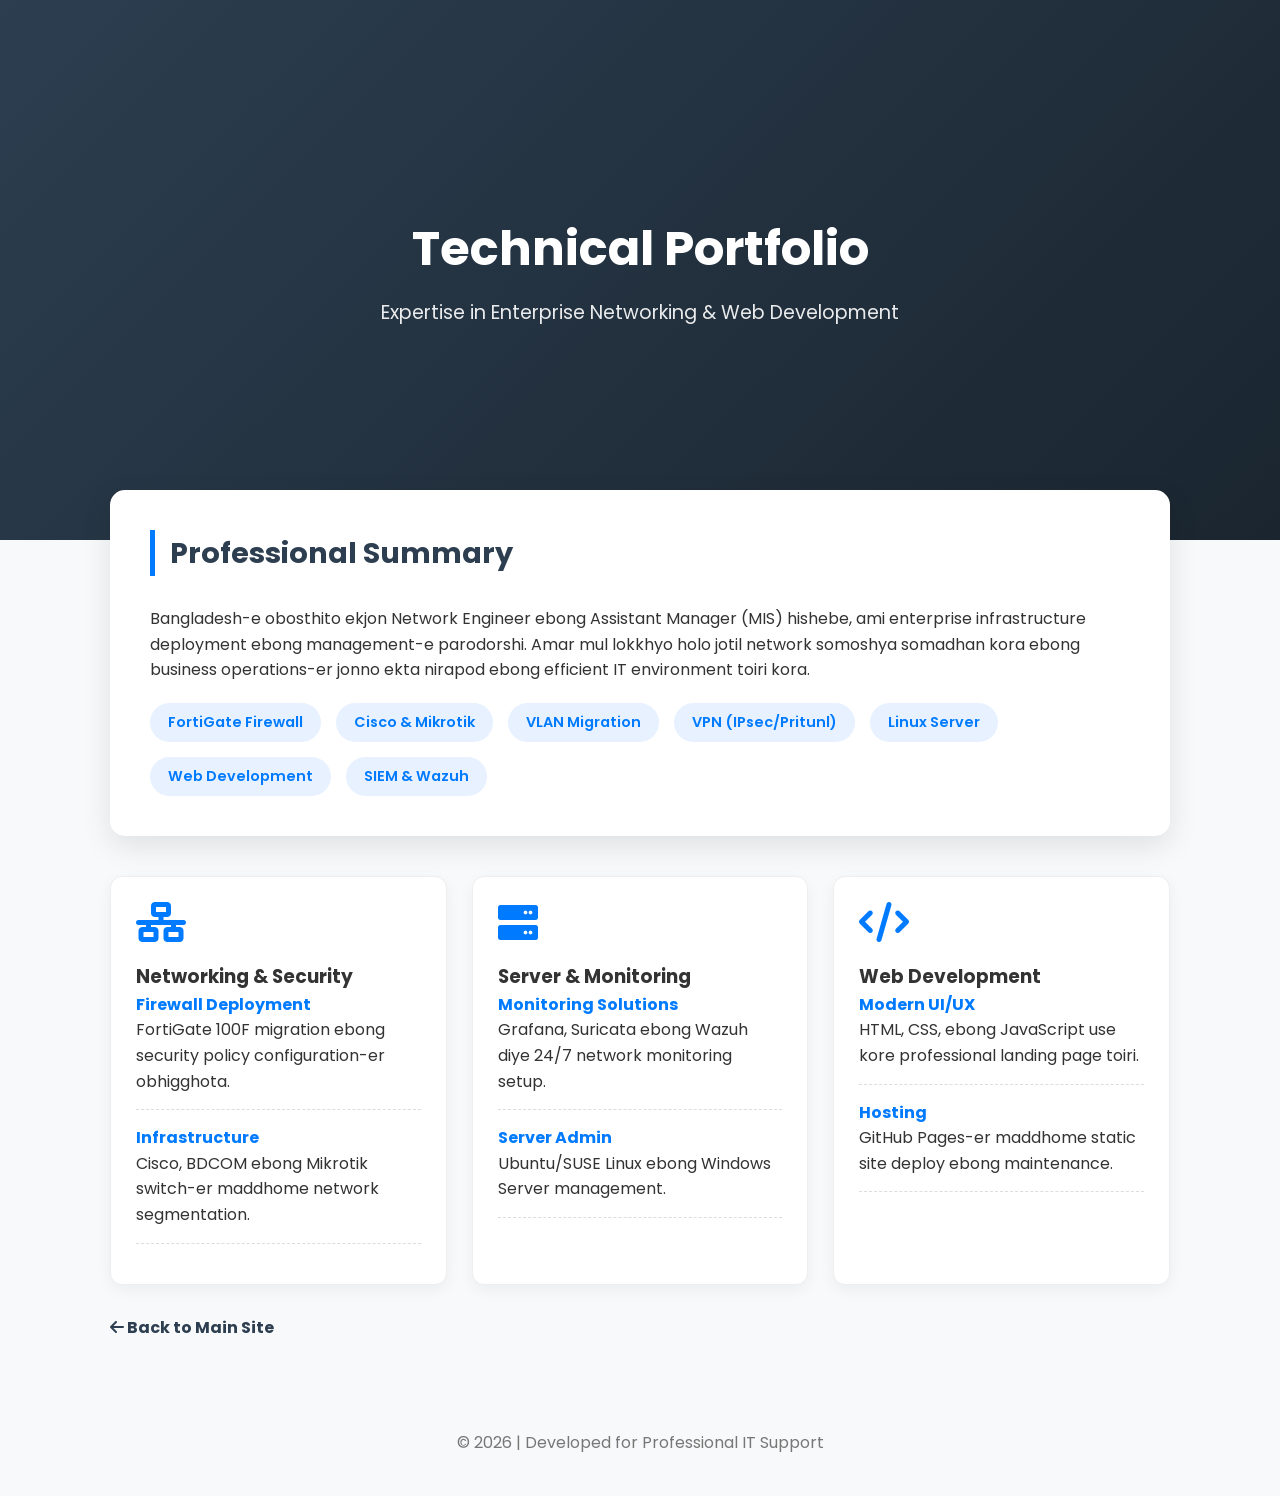
==== commit b21dcb12: "Update portfolio.html" ====
--- a/portfolio.html
+++ b/portfolio.html
@@ -1,1341 +1,211 @@
 <!DOCTYPE html>
-<html lang="en-US">
+<html lang="en">
 <head>
-<meta charset="UTF-8">
-<meta name="viewport" content="width=device-width, initial-scale=1">
-	<link rel="profile" href="https://gmpg.org/xfn/11"> 
-	<title>Portfolio - MUN-MATRIX</title>
-<meta name='robots' content='index, max-snippet:-1, max-image-preview:large, max-video-preview:-1, follow' />
-<meta name="google" content="nositelinkssearchbox" ><link rel="canonical" href="https://munmatrix.com/portfolio/" />
-<meta name="description" content="Sazzad Hossain Munna Network Engineer &amp; Cybersecurity Specialist CCNP || F5-201 || PCNSE || RHCE || MCSA || NSE-5 || [&hellip;]"><script type="application/ld+json">{"@context":"https://schema.org","@type":"Organization","@id":"https://munmatrix.com/#","name":"","url":"https://munmatrix.com","logo":{"@type":"ImageObject","@id":"https://munmatrix.com/#logo","inLanguage":"en-US"},"description":"MUN-MATRIX","sameAs":["https://x.com/"]}</script><meta property="og:url" content="https://munmatrix.com/portfolio/" /><meta property="og:site_name" content="MUN-MATRIX" /><meta property="og:locale" content="en_US" /><meta property="og:type" content="article" /><meta property="og:title" content="Portfolio - MUN-MATRIX" /><meta property="og:description" content="Sazzad Hossain Munna Network Engineer &amp; Cybersecurity Specialist CCNP || F5-201 || PCNSE || RHCE || MCSA || NSE-5 || [&hellip;] " /><meta name="twitter:card" content="summary"/><meta name="twitter:locale" content="en_US"/><meta name="twitter:title"  content="Portfolio - MUN-MATRIX"/><meta name="twitter:description" content="Sazzad Hossain Munna Network Engineer &amp; Cybersecurity Specialist CCNP || F5-201 || PCNSE || RHCE || MCSA || NSE-5 || [&hellip;] "/><meta name="twitter:url" content="https://munmatrix.com/portfolio/"/><link rel='dns-prefetch' href='//cdn.elementor.com' />
-<link rel='dns-prefetch' href='//fonts.googleapis.com' />
-<link rel="alternate" type="application/rss+xml" title="MUN-MATRIX &raquo; Feed" href="https://munmatrix.com/feed/" />
-<link rel="alternate" type="application/rss+xml" title="MUN-MATRIX &raquo; Comments Feed" href="https://munmatrix.com/comments/feed/" />
-<link rel="alternate" title="oEmbed (JSON)" type="application/json+oembed" href="https://munmatrix.com/wp-json/oembed/1.0/embed?url=https%3A%2F%2Fmunmatrix.com%2Fportfolio%2F" />
-<link rel="alternate" title="oEmbed (XML)" type="text/xml+oembed" href="https://munmatrix.com/wp-json/oembed/1.0/embed?url=https%3A%2F%2Fmunmatrix.com%2Fportfolio%2F&#038;format=xml" />
-<style id='wp-img-auto-sizes-contain-inline-css'>
-img:is([sizes=auto i],[sizes^="auto," i]){contain-intrinsic-size:3000px 1500px}
-/*# sourceURL=wp-img-auto-sizes-contain-inline-css */
-</style>
-<style id='tahefobu-frontend-inline-css'>
-#tahefobu-header { opacity: 0; transform: none; pointer-events: none; } #tahefobu-header.tahefobu-ready { opacity: 1; pointer-events: auto; transition: opacity .25s linear; }
-/*# sourceURL=tahefobu-frontend-inline-css */
-</style>
-<link rel='stylesheet' id='astra-theme-css-css' href='https://munmatrix.com/wp-content/themes/astra/assets/css/minified/main.min.css?ver=4.12.3' media='all' />
-<style id='astra-theme-css-inline-css'>
-:root{--ast-post-nav-space:0;--ast-container-default-xlg-padding:2.5em;--ast-container-default-lg-padding:2.5em;--ast-container-default-slg-padding:2em;--ast-container-default-md-padding:2.5em;--ast-container-default-sm-padding:2.5em;--ast-container-default-xs-padding:2.4em;--ast-container-default-xxs-padding:1.8em;--ast-code-block-background:#ECEFF3;--ast-comment-inputs-background:#F9FAFB;--ast-normal-container-width:1140px;--ast-narrow-container-width:750px;--ast-blog-title-font-weight:600;--ast-blog-meta-weight:600;--ast-global-color-primary:var(--ast-global-color-4);--ast-global-color-secondary:var(--ast-global-color-5);--ast-global-color-alternate-background:var(--ast-global-color-6);--ast-global-color-subtle-background:var(--ast-global-color-7);--ast-bg-style-guide:var( --ast-global-color-secondary,--ast-global-color-5 );--ast-shadow-style-guide:0px 0px 4px 0 #00000057;--ast-global-dark-bg-style:#fff;--ast-global-dark-lfs:#fbfbfb;--ast-widget-bg-color:#fafafa;--ast-wc-container-head-bg-color:#fbfbfb;--ast-title-layout-bg:#eeeeee;--ast-search-border-color:#e7e7e7;--ast-lifter-hover-bg:#e6e6e6;--ast-gallery-block-color:#000;--srfm-color-input-label:var(--ast-global-color-2);}html{font-size:112.5%;}a{color:#35d3fa;}a:hover,a:focus{color:#108ffe;}body,button,input,select,textarea,.ast-button,.ast-custom-button{font-family:'Inter',sans-serif;font-weight:inherit;font-size:18px;font-size:1rem;line-height:var(--ast-body-line-height,1.65);}blockquote{color:var(--ast-global-color-3);}h1,h2,h3,h4,h5,h6,.entry-content :where(h1,h2,h3,h4,h5,h6),.site-title,.site-title a{font-family:'Plus Jakarta Sans',sans-serif;font-weight:600;}.site-title{font-size:35px;font-size:1.9444444444444rem;display:none;}header .custom-logo-link img{max-width:172px;width:172px;}.astra-logo-svg{width:172px;}.site-header .site-description{font-size:15px;font-size:0.83333333333333rem;display:none;}.entry-title{font-size:20px;font-size:1.1111111111111rem;}.ast-blog-single-element.ast-taxonomy-container a{font-size:14px;font-size:0.77777777777778rem;}.ast-blog-meta-container{font-size:13px;font-size:0.72222222222222rem;}.archive .ast-article-post .ast-article-inner,.blog .ast-article-post .ast-article-inner,.archive .ast-article-post .ast-article-inner:hover,.blog .ast-article-post .ast-article-inner:hover{border-top-left-radius:6px;border-top-right-radius:6px;border-bottom-right-radius:6px;border-bottom-left-radius:6px;overflow:hidden;}h1,.entry-content :where(h1){font-size:64px;font-size:3.5555555555556rem;font-weight:600;font-family:'Plus Jakarta Sans',sans-serif;line-height:1.4em;}h2,.entry-content :where(h2){font-size:48px;font-size:2.6666666666667rem;font-weight:600;font-family:'Plus Jakarta Sans',sans-serif;line-height:1.3em;}h3,.entry-content :where(h3){font-size:24px;font-size:1.3333333333333rem;font-weight:600;font-family:'Plus Jakarta Sans',sans-serif;line-height:1.3em;}h4,.entry-content :where(h4){font-size:20px;font-size:1.1111111111111rem;line-height:1.2em;font-weight:600;font-family:'Plus Jakarta Sans',sans-serif;}h5,.entry-content :where(h5){font-size:18px;font-size:1rem;line-height:1.2em;font-weight:600;font-family:'Plus Jakarta Sans',sans-serif;}h6,.entry-content :where(h6){font-size:15px;font-size:0.83333333333333rem;line-height:1.25em;font-weight:600;font-family:'Plus Jakarta Sans',sans-serif;}::selection{background-color:var(--ast-global-color-0);color:#ffffff;}body,h1,h2,h3,h4,h5,h6,.entry-title a,.entry-content :where(h1,h2,h3,h4,h5,h6){color:var(--ast-global-color-3);}.tagcloud a:hover,.tagcloud a:focus,.tagcloud a.current-item{color:#000000;border-color:#35d3fa;background-color:#35d3fa;}input:focus,input[type="text"]:focus,input[type="email"]:focus,input[type="url"]:focus,input[type="password"]:focus,input[type="reset"]:focus,input[type="search"]:focus,textarea:focus{border-color:#35d3fa;}input[type="radio"]:checked,input[type=reset],input[type="checkbox"]:checked,input[type="checkbox"]:hover:checked,input[type="checkbox"]:focus:checked,input[type=range]::-webkit-slider-thumb{border-color:#35d3fa;background-color:#35d3fa;box-shadow:none;}.site-footer a:hover + .post-count,.site-footer a:focus + .post-count{background:#35d3fa;border-color:#35d3fa;}.single .nav-links .nav-previous,.single .nav-links .nav-next{color:#35d3fa;}.entry-meta,.entry-meta *{line-height:1.45;color:#35d3fa;font-weight:600;}.entry-meta a:not(.ast-button):hover,.entry-meta a:not(.ast-button):hover *,.entry-meta a:not(.ast-button):focus,.entry-meta a:not(.ast-button):focus *,.page-links > .page-link,.page-links .page-link:hover,.post-navigation a:hover{color:#108ffe;}#cat option,.secondary .calendar_wrap thead a,.secondary .calendar_wrap thead a:visited{color:#35d3fa;}.secondary .calendar_wrap #today,.ast-progress-val span{background:#35d3fa;}.secondary a:hover + .post-count,.secondary a:focus + .post-count{background:#35d3fa;border-color:#35d3fa;}.calendar_wrap #today > a{color:#000000;}.page-links .page-link,.single .post-navigation a{color:var(--ast-global-color-3);}.ast-search-menu-icon .search-form button.search-submit{padding:0 4px;}.ast-search-menu-icon form.search-form{padding-right:0;}.ast-header-search .ast-search-menu-icon.ast-dropdown-active .search-form,.ast-header-search .ast-search-menu-icon.ast-dropdown-active .search-field:focus{transition:all 0.2s;}.search-form input.search-field:focus{outline:none;}.ast-mobile-header-content .ast-builder-layout-element:not(.ast-builder-menu):not(.ast-header-divider-element),.ast-mobile-popup-content .ast-builder-layout-element:not(.ast-builder-menu):not(.ast-header-divider-element){padding:15px 20px;}.ast-search-menu-icon .search-form button.search-submit:focus,.ast-theme-transparent-header .ast-header-search .ast-dropdown-active .ast-icon,.ast-theme-transparent-header .ast-inline-search .search-field:focus .ast-icon{color:var(--ast-global-color-1);}.ast-desktop .ast-header-search .slide-search .search-form{border:2px solid var(--ast-global-color-0);}.ast-header-search .slide-search .search-field{background-color:(--ast-global-dark-bg-style);}.ast-archive-title{color:var(--ast-global-color-2);}.widget-title{font-size:25px;font-size:1.3888888888889rem;color:var(--ast-global-color-2);}.ast-single-post .entry-content a,.ast-comment-content a:not(.ast-comment-edit-reply-wrap a){text-decoration:underline;}.ast-single-post .elementor-widget-button .elementor-button,.ast-single-post .entry-content .uagb-tab a,.ast-single-post .entry-content .uagb-ifb-cta a,.ast-single-post .entry-content .uabb-module-content a,.ast-single-post .entry-content .uagb-post-grid a,.ast-single-post .entry-content .uagb-timeline a,.ast-single-post .entry-content .uagb-toc__wrap a,.ast-single-post .entry-content .uagb-taxomony-box a,.entry-content .wp-block-latest-posts > li > a,.ast-single-post .entry-content .wp-block-file__button,a.ast-post-filter-single,.ast-single-post .ast-comment-content .comment-reply-link,.ast-single-post .ast-comment-content .comment-edit-link{text-decoration:none;}.ast-search-menu-icon.slide-search a:focus-visible:focus-visible,.astra-search-icon:focus-visible,#close:focus-visible,a:focus-visible,.ast-menu-toggle:focus-visible,.site .skip-link:focus-visible,.wp-block-loginout input:focus-visible,.wp-block-search.wp-block-search__button-inside .wp-block-search__inside-wrapper,.ast-header-navigation-arrow:focus-visible,.ast-orders-table__row .ast-orders-table__cell:focus-visible,a#ast-apply-coupon:focus-visible,#ast-apply-coupon:focus-visible,#close:focus-visible,.button.search-submit:focus-visible,#search_submit:focus,.normal-search:focus-visible,.ast-header-account-wrap:focus-visible,.astra-cart-drawer-close:focus,.ast-single-variation:focus,.ast-button:focus,.ast-builder-button-wrap:has(.ast-custom-button-link:focus),.ast-builder-button-wrap .ast-custom-button-link:focus{outline-style:dotted;outline-color:inherit;outline-width:thin;}input:focus,input[type="text"]:focus,input[type="email"]:focus,input[type="url"]:focus,input[type="password"]:focus,input[type="reset"]:focus,input[type="search"]:focus,input[type="number"]:focus,textarea:focus,.wp-block-search__input:focus,[data-section="section-header-mobile-trigger"] .ast-button-wrap .ast-mobile-menu-trigger-minimal:focus,.ast-mobile-popup-drawer.active .menu-toggle-close:focus,#ast-scroll-top:focus,#coupon_code:focus,#ast-coupon-code:focus{border-style:dotted;border-color:inherit;border-width:thin;}input{outline:none;}.site-logo-img img{ transition:all 0.2s linear;}body .ast-oembed-container *{position:absolute;top:0;width:100%;height:100%;left:0;}body .wp-block-embed-pocket-casts .ast-oembed-container *{position:unset;}.ast-single-post-featured-section + article {margin-top: 2em;}.site-content .ast-single-post-featured-section img {width: 100%;overflow: hidden;object-fit: cover;}.ast-separate-container .site-content .ast-single-post-featured-section + article {margin-top: -80px;z-index: 9;position: relative;border-radius: 4px;}@media (min-width: 922px) {.ast-no-sidebar .site-content .ast-article-image-container--wide {margin-left: -120px;margin-right: -120px;max-width: unset;width: unset;}.ast-left-sidebar .site-content .ast-article-image-container--wide,.ast-right-sidebar .site-content .ast-article-image-container--wide {margin-left: -10px;margin-right: -10px;}.site-content .ast-article-image-container--full {margin-left: calc( -50vw + 50%);margin-right: calc( -50vw + 50%);max-width: 100vw;width: 100vw;}.ast-left-sidebar .site-content .ast-article-image-container--full,.ast-right-sidebar .site-content .ast-article-image-container--full {margin-left: -10px;margin-right: -10px;max-width: inherit;width: auto;}}.site > .ast-single-related-posts-container {margin-top: 0;}@media (min-width: 922px) {.ast-desktop .ast-container--narrow {max-width: var(--ast-narrow-container-width);margin: 0 auto;}}input[type="text"],input[type="number"],input[type="email"],input[type="url"],input[type="password"],input[type="search"],input[type=reset],input[type=tel],input[type=date],select,textarea{font-size:16px;font-style:normal;font-weight:400;line-height:24px;width:100%;padding:12px 16px;border-radius:4px;box-shadow:0px 1px 2px 0px rgba(0,0,0,0.05);color:var(--ast-form-input-text,#475569);}input[type="text"],input[type="number"],input[type="email"],input[type="url"],input[type="password"],input[type="search"],input[type=reset],input[type=tel],input[type=date],select{height:40px;}input[type="date"]{border-width:1px;border-style:solid;border-color:var(--ast-border-color);background:var( --ast-global-color-secondary,--ast-global-color-5 );}input[type="text"]:focus,input[type="number"]:focus,input[type="email"]:focus,input[type="url"]:focus,input[type="password"]:focus,input[type="search"]:focus,input[type=reset]:focus,input[type="tel"]:focus,input[type="date"]:focus,select:focus,textarea:focus{border-color:#046BD2;box-shadow:none;outline:none;color:var(--ast-form-input-focus-text,#475569);}label,legend{color:var(--ast-global-color-2,#111827 );font-size:14px;font-style:normal;font-weight:500;line-height:20px;}select{padding:6px 10px;}fieldset{padding:30px;border-radius:4px;}button,.ast-button,.button,input[type="button"],input[type="reset"],input[type="submit"],a:where(.wp-block-button__link){border-radius:4px;box-shadow:0px 1px 2px 0px rgba(0,0,0,0.05);}:root{--ast-comment-inputs-background:#FFF;}::placeholder{color:var(--ast-form-field-color,#9CA3AF);}::-ms-input-placeholder{color:var(--ast-form-field-color,#9CA3AF);}@media (max-width:921.9px){#ast-desktop-header{display:none;}}@media (min-width:922px){#ast-mobile-header{display:none;}}.wp-block-buttons.aligncenter{justify-content:center;}@media (max-width:921px){.ast-theme-transparent-header #primary,.ast-theme-transparent-header #secondary{padding:0;}}@media (max-width:921px){.ast-plain-container.ast-no-sidebar #primary{padding:0;}}.ast-plain-container.ast-no-sidebar #primary{margin-top:0;margin-bottom:0;}@media (min-width:1200px){.ast-plain-container.ast-no-sidebar #primary{margin-top:60px;margin-bottom:60px;}}.wp-block-button.is-style-outline .wp-block-button__link{border-color:var(--ast-global-color-7);border-top-width:0px;border-right-width:0px;border-bottom-width:0px;border-left-width:0px;}div.wp-block-button.is-style-outline > .wp-block-button__link:not(.has-text-color),div.wp-block-button.wp-block-button__link.is-style-outline:not(.has-text-color){color:var(--ast-global-color-7);}.wp-block-button.is-style-outline .wp-block-button__link:hover,.wp-block-buttons .wp-block-button.is-style-outline .wp-block-button__link:focus,.wp-block-buttons .wp-block-button.is-style-outline > .wp-block-button__link:not(.has-text-color):hover,.wp-block-buttons .wp-block-button.wp-block-button__link.is-style-outline:not(.has-text-color):hover{color:var(--ast-global-color-2);background-color:var(--ast-global-color-7);border-color:var(--ast-global-color-7);}.post-page-numbers.current .page-link,.ast-pagination .page-numbers.current{color:#ffffff;border-color:var(--ast-global-color-0);background-color:var(--ast-global-color-0);}.wp-block-button.is-style-outline .wp-block-button__link{border-top-width:0px;border-right-width:0px;border-bottom-width:0px;border-left-width:0px;}.wp-block-buttons .wp-block-button.is-style-outline .wp-block-button__link.wp-element-button,.ast-outline-button,.wp-block-uagb-buttons-child .uagb-buttons-repeater.ast-outline-button{border-color:var(--ast-global-color-7);font-family:inherit;font-weight:600;font-size:20px;font-size:1.1111111111111rem;line-height:1em;padding-top:20px;padding-right:40px;padding-bottom:20px;padding-left:40px;border-top-left-radius:50px;border-top-right-radius:50px;border-bottom-right-radius:50px;border-bottom-left-radius:50px;}.wp-block-buttons .wp-block-button.is-style-outline > .wp-block-button__link:not(.has-text-color),.wp-block-buttons .wp-block-button.wp-block-button__link.is-style-outline:not(.has-text-color),.ast-outline-button{color:var(--ast-global-color-2);}.wp-block-button.is-style-outline .wp-block-button__link:hover,.wp-block-buttons .wp-block-button.is-style-outline .wp-block-button__link:focus,.wp-block-buttons .wp-block-button.is-style-outline > .wp-block-button__link:not(.has-text-color):hover,.wp-block-buttons .wp-block-button.wp-block-button__link.is-style-outline:not(.has-text-color):hover,.ast-outline-button:hover,.ast-outline-button:focus,.wp-block-uagb-buttons-child .uagb-buttons-repeater.ast-outline-button:hover,.wp-block-uagb-buttons-child .uagb-buttons-repeater.ast-outline-button:focus{color:var(--ast-global-color-2);background-color:var(--ast-global-color-7);border-color:var(--ast-global-color-7);}.ast-single-post .entry-content a.ast-outline-button,.ast-single-post .entry-content .is-style-outline>.wp-block-button__link{text-decoration:none;}.wp-block-button .wp-block-button__link.wp-element-button.is-style-outline:not(.has-background),.wp-block-button.is-style-outline>.wp-block-button__link.wp-element-button:not(.has-background),.ast-outline-button{background-color:var(--ast-global-color-7);}.uagb-buttons-repeater.ast-outline-button{border-radius:9999px;}@media (max-width:921px){.wp-block-buttons .wp-block-button.is-style-outline .wp-block-button__link.wp-element-button,.ast-outline-button,.wp-block-uagb-buttons-child .uagb-buttons-repeater.ast-outline-button{padding-top:18px;padding-right:32px;padding-bottom:18px;padding-left:32px;}}@media (max-width:544px){.wp-block-buttons .wp-block-button.is-style-outline .wp-block-button__link.wp-element-button,.ast-outline-button,.wp-block-uagb-buttons-child .uagb-buttons-repeater.ast-outline-button{padding-top:15px;padding-right:28px;padding-bottom:15px;padding-left:28px;}}.entry-content[data-ast-blocks-layout] > figure{margin-bottom:1em;}h1.widget-title{font-weight:600;}h2.widget-title{font-weight:600;}h3.widget-title{font-weight:600;}#page{display:flex;flex-direction:column;min-height:100vh;}.ast-404-layout-1 h1.page-title{color:var(--ast-global-color-2);}.single .post-navigation a{line-height:1em;height:inherit;}.error-404 .page-sub-title{font-size:1.5rem;font-weight:inherit;}.search .site-content .content-area .search-form{margin-bottom:0;}#page .site-content{flex-grow:1;}.widget{margin-bottom:1.25em;}#secondary li{line-height:1.5em;}#secondary .wp-block-group h2{margin-bottom:0.7em;}#secondary h2{font-size:1.7rem;}.ast-separate-container .ast-article-post,.ast-separate-container .ast-article-single,.ast-separate-container .comment-respond{padding:3em;}.ast-separate-container .ast-article-single .ast-article-single{padding:0;}.ast-article-single .wp-block-post-template-is-layout-grid{padding-left:0;}.ast-separate-container .comments-title,.ast-narrow-container .comments-title{padding:1.5em 2em;}.ast-page-builder-template .comment-form-textarea,.ast-comment-formwrap .ast-grid-common-col{padding:0;}.ast-comment-formwrap{padding:0;display:inline-flex;column-gap:20px;width:100%;margin-left:0;margin-right:0;}.comments-area textarea#comment:focus,.comments-area textarea#comment:active,.comments-area .ast-comment-formwrap input[type="text"]:focus,.comments-area .ast-comment-formwrap input[type="text"]:active {box-shadow:none;outline:none;}.archive.ast-page-builder-template .entry-header{margin-top:2em;}.ast-page-builder-template .ast-comment-formwrap{width:100%;}.entry-title{margin-bottom:0.6em;}.ast-archive-description p{font-size:inherit;font-weight:inherit;line-height:inherit;}.ast-separate-container .ast-comment-list li.depth-1,.hentry{margin-bottom:1.5em;}.site-content section.ast-archive-description{margin-bottom:2em;}@media (min-width:921px){.ast-left-sidebar.ast-page-builder-template #secondary,.archive.ast-right-sidebar.ast-page-builder-template .site-main{padding-left:20px;padding-right:20px;}}@media (max-width:544px){.ast-comment-formwrap.ast-row{column-gap:10px;display:inline-block;}#ast-commentform .ast-grid-common-col{position:relative;width:100%;}}@media (min-width:1201px){.ast-separate-container .ast-article-post,.ast-separate-container .ast-article-single,.ast-separate-container .ast-author-box,.ast-separate-container .ast-404-layout-1,.ast-separate-container .no-results{padding:3em;}}@media (max-width:921px){.ast-left-sidebar #content > .ast-container{display:flex;flex-direction:column-reverse;width:100%;}}@media (min-width:922px){.ast-separate-container.ast-right-sidebar #primary,.ast-separate-container.ast-left-sidebar #primary{border:0;}.search-no-results.ast-separate-container #primary{margin-bottom:4em;}}.wp-block-button .wp-block-button__link{color:var(--ast-global-color-2);}.wp-block-button .wp-block-button__link:hover,.wp-block-button .wp-block-button__link:focus{color:var(--ast-global-color-2);background-color:var(--ast-global-color-7);border-color:var(--ast-global-color-7);}.elementor-widget-heading h1.elementor-heading-title{line-height:1.4em;}.elementor-widget-heading h2.elementor-heading-title{line-height:1.3em;}.elementor-widget-heading h3.elementor-heading-title{line-height:1.3em;}.elementor-widget-heading h4.elementor-heading-title{line-height:1.2em;}.elementor-widget-heading h5.elementor-heading-title{line-height:1.2em;}.elementor-widget-heading h6.elementor-heading-title{line-height:1.25em;}.wp-block-button .wp-block-button__link,.wp-block-search .wp-block-search__button,body .wp-block-file .wp-block-file__button{border-style:solid;border-top-width:0px;border-right-width:0px;border-left-width:0px;border-bottom-width:0px;border-color:var(--ast-global-color-7);background-color:var(--ast-global-color-7);color:var(--ast-global-color-2);font-family:inherit;font-weight:600;line-height:1em;font-size:20px;font-size:1.1111111111111rem;border-top-left-radius:30px;border-top-right-radius:30px;border-bottom-right-radius:30px;border-bottom-left-radius:30px;padding-top:10px;padding-right:20px;padding-bottom:10px;padding-left:20px;}.ast-single-post .entry-content .wp-block-button .wp-block-button__link,.ast-single-post .entry-content .wp-block-search .wp-block-search__button,body .entry-content .wp-block-file .wp-block-file__button{text-decoration:none;}.menu-toggle,button,.ast-button,.ast-custom-button,.button,input#submit,input[type="button"],input[type="submit"],input[type="reset"],#comments .submit,.search .search-submit,form[CLASS*="wp-block-search__"].wp-block-search .wp-block-search__inside-wrapper .wp-block-search__button,body .wp-block-file .wp-block-file__button,.search .search-submit{border-style:solid;border-top-width:0px;border-right-width:0px;border-left-width:0px;border-bottom-width:0px;color:var(--ast-global-color-2);border-color:var(--ast-global-color-7);background-color:var(--ast-global-color-7);padding-top:10px;padding-right:20px;padding-bottom:10px;padding-left:20px;font-family:inherit;font-weight:600;font-size:20px;font-size:1.1111111111111rem;line-height:1em;border-top-left-radius:30px;border-top-right-radius:30px;border-bottom-right-radius:30px;border-bottom-left-radius:30px;}button:focus,.menu-toggle:hover,button:hover,.ast-button:hover,.ast-custom-button:hover .button:hover,.ast-custom-button:hover ,input[type=reset]:hover,input[type=reset]:focus,input#submit:hover,input#submit:focus,input[type="button"]:hover,input[type="button"]:focus,input[type="submit"]:hover,input[type="submit"]:focus,form[CLASS*="wp-block-search__"].wp-block-search .wp-block-search__inside-wrapper .wp-block-search__button:hover,form[CLASS*="wp-block-search__"].wp-block-search .wp-block-search__inside-wrapper .wp-block-search__button:focus,body .wp-block-file .wp-block-file__button:hover,body .wp-block-file .wp-block-file__button:focus{color:var(--ast-global-color-2);background-color:var(--ast-global-color-7);border-color:var(--ast-global-color-7);}form[CLASS*="wp-block-search__"].wp-block-search .wp-block-search__inside-wrapper .wp-block-search__button.has-icon{padding-top:calc(10px - 3px);padding-right:calc(20px - 3px);padding-bottom:calc(10px - 3px);padding-left:calc(20px - 3px);}@media (max-width:921px){.ast-mobile-header-stack .main-header-bar .ast-search-menu-icon{display:inline-block;}.ast-header-break-point.ast-header-custom-item-outside .ast-mobile-header-stack .main-header-bar .ast-search-icon{margin:0;}.ast-comment-avatar-wrap img{max-width:2.5em;}.ast-comment-meta{padding:0 1.8888em 1.3333em;}}@media (min-width:544px){.ast-container{max-width:100%;}}@media (max-width:544px){.ast-separate-container .ast-article-post,.ast-separate-container .ast-article-single,.ast-separate-container .comments-title,.ast-separate-container .ast-archive-description{padding:1.5em 1em;}.ast-separate-container #content .ast-container{padding-left:0.54em;padding-right:0.54em;}.ast-separate-container .ast-comment-list .bypostauthor{padding:.5em;}.ast-search-menu-icon.ast-dropdown-active .search-field{width:170px;}} #ast-mobile-header .ast-site-header-cart-li a{pointer-events:none;}.ast-separate-container{background-color:var(--ast-global-color-4);background-image:none;}@media (max-width:921px){.site-title{display:none;}.site-header .site-description{display:none;}}@media (max-width:544px){.site-title{display:none;}.site-header .site-description{display:none;}header .custom-logo-link img,.ast-header-break-point .site-branding img,.ast-header-break-point .custom-logo-link img{max-width:66px;width:66px;}.astra-logo-svg{width:66px;}.ast-header-break-point .site-logo-img .custom-mobile-logo-link img{max-width:66px;}}@media (max-width:921px){html{font-size:102.6%;}}@media (max-width:544px){html{font-size:102.6%;}}@media (min-width:922px){.ast-container{max-width:1180px;}}@media (min-width:922px){.site-content .ast-container{display:flex;}}@media (max-width:921px){.site-content .ast-container{flex-direction:column;}}.entry-content :where(h1,h2,h3,h4,h5,h6){clear:none;}@media (min-width:922px){.main-header-menu .sub-menu .menu-item.ast-left-align-sub-menu:hover > .sub-menu,.main-header-menu .sub-menu .menu-item.ast-left-align-sub-menu.focus > .sub-menu{margin-left:-0px;}}.entry-content li > p{margin-bottom:0;}.site .comments-area{padding-bottom:2em;margin-top:2em;}.footer-widget-area[data-section^="section-fb-html-"] .ast-builder-html-element{text-align:center;}.wp-block-file {display: flex;align-items: center;flex-wrap: wrap;justify-content: space-between;}.wp-block-pullquote {border: none;}.wp-block-pullquote blockquote::before {content: "\201D";font-family: "Helvetica",sans-serif;display: flex;transform: rotate( 180deg );font-size: 6rem;font-style: normal;line-height: 1;font-weight: bold;align-items: center;justify-content: center;}.has-text-align-right > blockquote::before {justify-content: flex-start;}.has-text-align-left > blockquote::before {justify-content: flex-end;}figure.wp-block-pullquote.is-style-solid-color blockquote {max-width: 100%;text-align: inherit;}:root {--wp--custom--ast-default-block-top-padding: 100px;--wp--custom--ast-default-block-right-padding: 80px;--wp--custom--ast-default-block-bottom-padding: 100px;--wp--custom--ast-default-block-left-padding: 80px;--wp--custom--ast-container-width: 1140px;--wp--custom--ast-content-width-size: 1140px;--wp--custom--ast-wide-width-size: calc(1140px + var(--wp--custom--ast-default-block-left-padding) + var(--wp--custom--ast-default-block-right-padding));}.ast-narrow-container {--wp--custom--ast-content-width-size: 750px;--wp--custom--ast-wide-width-size: 750px;}@media(max-width: 921px) {:root {--wp--custom--ast-default-block-top-padding: 50px;--wp--custom--ast-default-block-right-padding: 50px;--wp--custom--ast-default-block-bottom-padding: 50px;--wp--custom--ast-default-block-left-padding: 50px;}}@media(max-width: 544px) {:root {--wp--custom--ast-default-block-top-padding: 50px;--wp--custom--ast-default-block-right-padding: 30px;--wp--custom--ast-default-block-bottom-padding: 50px;--wp--custom--ast-default-block-left-padding: 30px;}}.entry-content > .wp-block-group,.entry-content > .wp-block-cover,.entry-content > .wp-block-columns {padding-top: var(--wp--custom--ast-default-block-top-padding);padding-right: var(--wp--custom--ast-default-block-right-padding);padding-bottom: var(--wp--custom--ast-default-block-bottom-padding);padding-left: var(--wp--custom--ast-default-block-left-padding);}.ast-plain-container.ast-no-sidebar .entry-content > .alignfull,.ast-page-builder-template .ast-no-sidebar .entry-content > .alignfull {margin-left: calc( -50vw + 50%);margin-right: calc( -50vw + 50%);max-width: 100vw;width: 100vw;}.ast-plain-container.ast-no-sidebar .entry-content .alignfull .alignfull,.ast-page-builder-template.ast-no-sidebar .entry-content .alignfull .alignfull,.ast-plain-container.ast-no-sidebar .entry-content .alignfull .alignwide,.ast-page-builder-template.ast-no-sidebar .entry-content .alignfull .alignwide,.ast-plain-container.ast-no-sidebar .entry-content .alignwide .alignfull,.ast-page-builder-template.ast-no-sidebar .entry-content .alignwide .alignfull,.ast-plain-container.ast-no-sidebar .entry-content .alignwide .alignwide,.ast-page-builder-template.ast-no-sidebar .entry-content .alignwide .alignwide,.ast-plain-container.ast-no-sidebar .entry-content .wp-block-column .alignfull,.ast-page-builder-template.ast-no-sidebar .entry-content .wp-block-column .alignfull,.ast-plain-container.ast-no-sidebar .entry-content .wp-block-column .alignwide,.ast-page-builder-template.ast-no-sidebar .entry-content .wp-block-column .alignwide {margin-left: auto;margin-right: auto;width: 100%;}[data-ast-blocks-layout] .wp-block-separator:not(.is-style-dots) {height: 0;}[data-ast-blocks-layout] .wp-block-separator {margin: 20px auto;}[data-ast-blocks-layout] .wp-block-separator:not(.is-style-wide):not(.is-style-dots) {max-width: 100px;}[data-ast-blocks-layout] .wp-block-separator.has-background {padding: 0;}.entry-content[data-ast-blocks-layout] > * {max-width: var(--wp--custom--ast-content-width-size);margin-left: auto;margin-right: auto;}.entry-content[data-ast-blocks-layout] > .alignwide {max-width: var(--wp--custom--ast-wide-width-size);}.entry-content[data-ast-blocks-layout] .alignfull {max-width: none;}.entry-content .wp-block-columns {margin-bottom: 0;}blockquote {margin: 1.5em;border-color: rgba(0,0,0,0.05);}.wp-block-quote:not(.has-text-align-right):not(.has-text-align-center) {border-left: 5px solid rgba(0,0,0,0.05);}.has-text-align-right > blockquote,blockquote.has-text-align-right {border-right: 5px solid rgba(0,0,0,0.05);}.has-text-align-left > blockquote,blockquote.has-text-align-left {border-left: 5px solid rgba(0,0,0,0.05);}.wp-block-site-tagline,.wp-block-latest-posts .read-more {margin-top: 15px;}.wp-block-loginout p label {display: block;}.wp-block-loginout p:not(.login-remember):not(.login-submit) input {width: 100%;}.wp-block-loginout input:focus {border-color: transparent;}.wp-block-loginout input:focus {outline: thin dotted;}.entry-content .wp-block-media-text .wp-block-media-text__content {padding: 0 0 0 8%;}.entry-content .wp-block-media-text.has-media-on-the-right .wp-block-media-text__content {padding: 0 8% 0 0;}.entry-content .wp-block-media-text.has-background .wp-block-media-text__content {padding: 8%;}.entry-content .wp-block-cover:not([class*="background-color"]):not(.has-text-color.has-link-color) .wp-block-cover__inner-container,.entry-content .wp-block-cover:not([class*="background-color"]) .wp-block-cover-image-text,.entry-content .wp-block-cover:not([class*="background-color"]) .wp-block-cover-text,.entry-content .wp-block-cover-image:not([class*="background-color"]) .wp-block-cover__inner-container,.entry-content .wp-block-cover-image:not([class*="background-color"]) .wp-block-cover-image-text,.entry-content .wp-block-cover-image:not([class*="background-color"]) .wp-block-cover-text {color: var(--ast-global-color-primary,var(--ast-global-color-5));}.wp-block-loginout .login-remember input {width: 1.1rem;height: 1.1rem;margin: 0 5px 4px 0;vertical-align: middle;}.wp-block-latest-posts > li > *:first-child,.wp-block-latest-posts:not(.is-grid) > li:first-child {margin-top: 0;}.entry-content > .wp-block-buttons,.entry-content > .wp-block-uagb-buttons {margin-bottom: 1.5em;}.wp-block-search__inside-wrapper .wp-block-search__input {padding: 0 10px;color: var(--ast-global-color-3);background: var(--ast-global-color-primary,var(--ast-global-color-5));border-color: var(--ast-border-color);}.wp-block-latest-posts .read-more {margin-bottom: 1.5em;}.wp-block-search__no-button .wp-block-search__inside-wrapper .wp-block-search__input {padding-top: 5px;padding-bottom: 5px;}.wp-block-latest-posts .wp-block-latest-posts__post-date,.wp-block-latest-posts .wp-block-latest-posts__post-author {font-size: 1rem;}.wp-block-latest-posts > li > *,.wp-block-latest-posts:not(.is-grid) > li {margin-top: 12px;margin-bottom: 12px;}.ast-page-builder-template .entry-content[data-ast-blocks-layout] > .alignwide:where(:not(.uagb-is-root-container):not(.spectra-is-root-container)) > * {max-width: var(--wp--custom--ast-wide-width-size);}.ast-page-builder-template .entry-content[data-ast-blocks-layout] > .inherit-container-width > *,.ast-page-builder-template .entry-content[data-ast-blocks-layout] > *:not(.wp-block-group):where(:not(.uagb-is-root-container):not(.spectra-is-root-container)) > *,.entry-content[data-ast-blocks-layout] > .wp-block-cover .wp-block-cover__inner-container {max-width: none ;margin-left: auto;margin-right: auto;}.ast-page-builder-template .entry-content[data-ast-blocks-layout] > *,.ast-page-builder-template .entry-content[data-ast-blocks-layout] > .alignfull:where(:not(.wp-block-group):not(.uagb-is-root-container):not(.spectra-is-root-container)) > * {max-width: none;}.entry-content[data-ast-blocks-layout] .wp-block-cover:not(.alignleft):not(.alignright) {width: auto;}@media(max-width: 1200px) {.ast-separate-container .entry-content > .alignfull,.ast-separate-container .entry-content[data-ast-blocks-layout] > .alignwide,.ast-plain-container .entry-content[data-ast-blocks-layout] > .alignwide,.ast-plain-container .entry-content .alignfull {margin-left: calc(-1 * min(var(--ast-container-default-xlg-padding),20px)) ;margin-right: calc(-1 * min(var(--ast-container-default-xlg-padding),20px));}}@media(min-width: 1201px) {.ast-separate-container .entry-content > .alignfull {margin-left: calc(-1 * var(--ast-container-default-xlg-padding) );margin-right: calc(-1 * var(--ast-container-default-xlg-padding) );}.ast-separate-container .entry-content[data-ast-blocks-layout] > .alignwide,.ast-plain-container .entry-content[data-ast-blocks-layout] > .alignwide {margin-left: auto;margin-right: auto;}}@media(min-width: 921px) {.ast-separate-container .entry-content .wp-block-group.alignwide:not(.inherit-container-width) > :where(:not(.alignleft):not(.alignright)),.ast-plain-container .entry-content .wp-block-group.alignwide:not(.inherit-container-width) > :where(:not(.alignleft):not(.alignright)) {max-width: calc( var(--wp--custom--ast-content-width-size) + 80px );}.ast-plain-container.ast-right-sidebar .entry-content[data-ast-blocks-layout] .alignfull,.ast-plain-container.ast-left-sidebar .entry-content[data-ast-blocks-layout] .alignfull {margin-left: -60px;margin-right: -60px;}}@media(min-width: 544px) {.entry-content > .alignleft {margin-right: 20px;}.entry-content > .alignright {margin-left: 20px;}}@media (max-width:544px){.wp-block-columns .wp-block-column:not(:last-child){margin-bottom:20px;}.wp-block-latest-posts{margin:0;}}@media( max-width: 600px ) {.entry-content .wp-block-media-text .wp-block-media-text__content,.entry-content .wp-block-media-text.has-media-on-the-right .wp-block-media-text__content {padding: 8% 0 0;}.entry-content .wp-block-media-text.has-background .wp-block-media-text__content {padding: 8%;}}.ast-narrow-container .site-content .wp-block-uagb-image--align-full .wp-block-uagb-image__figure {max-width: 100%;margin-left: auto;margin-right: auto;}.entry-content ul,.entry-content ol {padding: revert;margin: revert;padding-left: 20px;}.entry-content ul.wc-block-product-template{padding: 0;}:root .has-ast-global-color-0-color{color:var(--ast-global-color-0);}:root .has-ast-global-color-0-background-color{background-color:var(--ast-global-color-0);}:root .wp-block-button .has-ast-global-color-0-color{color:var(--ast-global-color-0);}:root .wp-block-button .has-ast-global-color-0-background-color{background-color:var(--ast-global-color-0);}:root .has-ast-global-color-1-color{color:var(--ast-global-color-1);}:root .has-ast-global-color-1-background-color{background-color:var(--ast-global-color-1);}:root .wp-block-button .has-ast-global-color-1-color{color:var(--ast-global-color-1);}:root .wp-block-button .has-ast-global-color-1-background-color{background-color:var(--ast-global-color-1);}:root .has-ast-global-color-2-color{color:var(--ast-global-color-2);}:root .has-ast-global-color-2-background-color{background-color:var(--ast-global-color-2);}:root .wp-block-button .has-ast-global-color-2-color{color:var(--ast-global-color-2);}:root .wp-block-button .has-ast-global-color-2-background-color{background-color:var(--ast-global-color-2);}:root .has-ast-global-color-3-color{color:var(--ast-global-color-3);}:root .has-ast-global-color-3-background-color{background-color:var(--ast-global-color-3);}:root .wp-block-button .has-ast-global-color-3-color{color:var(--ast-global-color-3);}:root .wp-block-button .has-ast-global-color-3-background-color{background-color:var(--ast-global-color-3);}:root .has-ast-global-color-4-color{color:var(--ast-global-color-4);}:root .has-ast-global-color-4-background-color{background-color:var(--ast-global-color-4);}:root .wp-block-button .has-ast-global-color-4-color{color:var(--ast-global-color-4);}:root .wp-block-button .has-ast-global-color-4-background-color{background-color:var(--ast-global-color-4);}:root .has-ast-global-color-5-color{color:var(--ast-global-color-5);}:root .has-ast-global-color-5-background-color{background-color:var(--ast-global-color-5);}:root .wp-block-button .has-ast-global-color-5-color{color:var(--ast-global-color-5);}:root .wp-block-button .has-ast-global-color-5-background-color{background-color:var(--ast-global-color-5);}:root .has-ast-global-color-6-color{color:var(--ast-global-color-6);}:root .has-ast-global-color-6-background-color{background-color:var(--ast-global-color-6);}:root .wp-block-button .has-ast-global-color-6-color{color:var(--ast-global-color-6);}:root .wp-block-button .has-ast-global-color-6-background-color{background-color:var(--ast-global-color-6);}:root .has-ast-global-color-7-color{color:var(--ast-global-color-7);}:root .has-ast-global-color-7-background-color{background-color:var(--ast-global-color-7);}:root .wp-block-button .has-ast-global-color-7-color{color:var(--ast-global-color-7);}:root .wp-block-button .has-ast-global-color-7-background-color{background-color:var(--ast-global-color-7);}:root .has-ast-global-color-8-color{color:var(--ast-global-color-8);}:root .has-ast-global-color-8-background-color{background-color:var(--ast-global-color-8);}:root .wp-block-button .has-ast-global-color-8-color{color:var(--ast-global-color-8);}:root .wp-block-button .has-ast-global-color-8-background-color{background-color:var(--ast-global-color-8);}:root{--ast-global-color-0:#060097;--ast-global-color-1:#c10fff;--ast-global-color-2:#1e293b;--ast-global-color-3:#67768e;--ast-global-color-4:#f9f6fe;--ast-global-color-5:#FFFFFF;--ast-global-color-6:#F2F5F7;--ast-global-color-7:#ffcd57;--ast-global-color-8:#000000;}:root {--ast-border-color : var(--ast-global-color-6);}.ast-single-entry-banner {-js-display: flex;display: flex;flex-direction: column;justify-content: center;text-align: center;position: relative;background: var(--ast-title-layout-bg);}.ast-single-entry-banner[data-banner-layout="layout-1"] {max-width: 1140px;background: inherit;padding: 20px 0;}.ast-single-entry-banner[data-banner-width-type="custom"] {margin: 0 auto;width: 100%;}.ast-single-entry-banner + .site-content .entry-header {margin-bottom: 0;}.site .ast-author-avatar {--ast-author-avatar-size: ;}a.ast-underline-text {text-decoration: underline;}.ast-container > .ast-terms-link {position: relative;display: block;}a.ast-button.ast-badge-tax {padding: 4px 8px;border-radius: 3px;font-size: inherit;}header.entry-header:not(.related-entry-header){text-align:left;}header.entry-header:not(.related-entry-header) .entry-title{font-weight:600;font-size:32px;font-size:1.7777777777778rem;}header.entry-header:not(.related-entry-header) > *:not(:last-child){margin-bottom:10px;}header.entry-header:not(.related-entry-header) .post-thumb-img-content{text-align:center;}header.entry-header:not(.related-entry-header) .post-thumb img,.ast-single-post-featured-section.post-thumb img{aspect-ratio:16/9;width:100%;height:100%;}@media (max-width:921px){header.entry-header:not(.related-entry-header){text-align:left;}}@media (max-width:544px){header.entry-header:not(.related-entry-header){text-align:left;}}.ast-archive-entry-banner {-js-display: flex;display: flex;flex-direction: column;justify-content: center;text-align: center;position: relative;background: var(--ast-title-layout-bg);}.ast-archive-entry-banner[data-banner-width-type="custom"] {margin: 0 auto;width: 100%;}.ast-archive-entry-banner[data-banner-layout="layout-1"] {background: inherit;padding: 20px 0;text-align: left;}body.archive .ast-archive-description{max-width:1140px;width:100%;text-align:left;padding-top:3em;padding-right:3em;padding-bottom:3em;padding-left:3em;}body.archive .ast-archive-description .ast-archive-title,body.archive .ast-archive-description .ast-archive-title *{font-weight:600;font-size:32px;font-size:1.7777777777778rem;}body.archive .ast-archive-description > *:not(:last-child){margin-bottom:10px;}@media (max-width:921px){body.archive .ast-archive-description{text-align:left;}}@media (max-width:544px){body.archive .ast-archive-description{text-align:left;}}.ast-breadcrumbs .trail-browse,.ast-breadcrumbs .trail-items,.ast-breadcrumbs .trail-items li{display:inline-block;margin:0;padding:0;border:none;background:inherit;text-indent:0;text-decoration:none;}.ast-breadcrumbs .trail-browse{font-size:inherit;font-style:inherit;font-weight:inherit;color:inherit;}.ast-breadcrumbs .trail-items{list-style:none;}.trail-items li::after{padding:0 0.3em;content:"\00bb";}.trail-items li:last-of-type::after{display:none;}h1,h2,h3,h4,h5,h6,.entry-content :where(h1,h2,h3,h4,h5,h6){color:var(--ast-global-color-2);}.entry-title a{color:var(--ast-global-color-2);}@media (max-width:921px){.ast-builder-grid-row-container.ast-builder-grid-row-tablet-3-firstrow .ast-builder-grid-row > *:first-child,.ast-builder-grid-row-container.ast-builder-grid-row-tablet-3-lastrow .ast-builder-grid-row > *:last-child{grid-column:1 / -1;}}@media (max-width:544px){.ast-builder-grid-row-container.ast-builder-grid-row-mobile-3-firstrow .ast-builder-grid-row > *:first-child,.ast-builder-grid-row-container.ast-builder-grid-row-mobile-3-lastrow .ast-builder-grid-row > *:last-child{grid-column:1 / -1;}}.ast-builder-layout-element[data-section="title_tagline"]{display:flex;}@media (max-width:921px){.ast-header-break-point .ast-builder-layout-element[data-section="title_tagline"]{display:flex;}}@media (max-width:544px){.ast-header-break-point .ast-builder-layout-element[data-section="title_tagline"]{display:flex;}}.ast-builder-menu-1{font-family:Arial,Helvetica,Verdana,sans-serif;font-weight:700;text-transform:uppercase;}.ast-builder-menu-1 .menu-item > .menu-link{line-height:1.6em;font-size:14px;font-size:0.77777777777778rem;color:rgba(83,200,245,0.88);padding-top:10px;padding-bottom:10px;padding-left:10px;padding-right:10px;}.ast-builder-menu-1 .menu-item > .ast-menu-toggle{color:rgba(83,200,245,0.88);}.ast-builder-menu-1 .menu-item:hover > .menu-link,.ast-builder-menu-1 .inline-on-mobile .menu-item:hover > .ast-menu-toggle{color:#5c5b5b;}.ast-builder-menu-1 .menu-item:hover > .ast-menu-toggle{color:#5c5b5b;}.ast-builder-menu-1 .sub-menu,.ast-builder-menu-1 .inline-on-mobile .sub-menu{border-top-width:0px;border-bottom-width:0px;border-right-width:0px;border-left-width:0px;border-color:var(--ast-global-color-0);border-style:solid;width:250px;border-top-left-radius:0px;border-top-right-radius:0px;border-bottom-right-radius:0px;border-bottom-left-radius:0px;}.ast-builder-menu-1 .sub-menu .sub-menu{top:0px;}.ast-builder-menu-1 .main-header-menu > .menu-item > .sub-menu,.ast-builder-menu-1 .main-header-menu > .menu-item > .astra-full-megamenu-wrapper{margin-top:0px;}.ast-desktop .ast-builder-menu-1 .main-header-menu > .menu-item > .sub-menu:before,.ast-desktop .ast-builder-menu-1 .main-header-menu > .menu-item > .astra-full-megamenu-wrapper:before{height:calc( 0px + 0px + 5px );}.ast-builder-menu-1 .menu-item.menu-item-has-children > .ast-menu-toggle{top:10px;right:calc( 10px - 0.907em );}.ast-builder-menu-1 .main-header-menu,.ast-header-break-point .ast-builder-menu-1 .main-header-menu{margin-top:10px;margin-bottom:10px;margin-left:10px;margin-right:10px;}.ast-builder-menu-1 .main-header-menu,.ast-builder-menu-1 .main-header-menu .sub-menu{background-image:none;}.ast-builder-menu-1 .sub-menu .menu-item:first-of-type > .menu-link,.ast-builder-menu-1 .inline-on-mobile .sub-menu .menu-item:first-of-type > .menu-link{border-top-left-radius:calc(0px - 0px);border-top-right-radius:calc(0px - 0px);}.ast-builder-menu-1 .sub-menu .menu-item:last-of-type > .menu-link,.ast-builder-menu-1 .inline-on-mobile .sub-menu .menu-item:last-of-type > .menu-link{border-bottom-right-radius:calc(0px - 0px);border-bottom-left-radius:calc(0px - 0px);}.ast-desktop .ast-builder-menu-1 .menu-item .sub-menu .menu-link{border-style:none;}@media (max-width:921px){.ast-header-break-point .ast-builder-menu-1 .menu-item.menu-item-has-children > .ast-menu-toggle{top:0;}.ast-builder-menu-1 .inline-on-mobile .menu-item.menu-item-has-children > .ast-menu-toggle{right:-15px;}.ast-builder-menu-1 .menu-item-has-children > .menu-link:after{content:unset;}.ast-builder-menu-1 .main-header-menu > .menu-item > .sub-menu,.ast-builder-menu-1 .main-header-menu > .menu-item > .astra-full-megamenu-wrapper{margin-top:0;}}@media (max-width:544px){.ast-header-break-point .ast-builder-menu-1 .menu-item.menu-item-has-children > .ast-menu-toggle{top:0;}.ast-builder-menu-1 .main-header-menu > .menu-item > .sub-menu,.ast-builder-menu-1 .main-header-menu > .menu-item > .astra-full-megamenu-wrapper{margin-top:0;}}.ast-builder-menu-1{display:flex;}@media (max-width:921px){.ast-header-break-point .ast-builder-menu-1{display:flex;}}@media (max-width:544px){.ast-header-break-point .ast-builder-menu-1{display:flex;}}.ast-desktop .ast-menu-hover-style-underline > .menu-item > .menu-link:before,.ast-desktop .ast-menu-hover-style-overline > .menu-item > .menu-link:before {content: "";position: absolute;width: 100%;right: 50%;height: 1px;background-color: transparent;transform: scale(0,0) translate(-50%,0);transition: transform .3s ease-in-out,color .0s ease-in-out;}.ast-desktop .ast-menu-hover-style-underline > .menu-item:hover > .menu-link:before,.ast-desktop .ast-menu-hover-style-overline > .menu-item:hover > .menu-link:before {width: calc(100% - 1.2em);background-color: currentColor;transform: scale(1,1) translate(50%,0);}.ast-desktop .ast-menu-hover-style-underline > .menu-item > .menu-link:before {bottom: 0;}.ast-desktop .ast-menu-hover-style-overline > .menu-item > .menu-link:before {top: 0;}.ast-desktop .ast-menu-hover-style-zoom > .menu-item > .menu-link:hover {transition: all .3s ease;transform: scale(1.2);}.ast-social-stack-desktop .ast-builder-social-element,.ast-social-stack-tablet .ast-builder-social-element,.ast-social-stack-mobile .ast-builder-social-element {margin-top: 6px;margin-bottom: 6px;}.social-show-label-true .ast-builder-social-element {width: auto;padding: 0 0.4em;}[data-section^="section-fb-social-icons-"] .footer-social-inner-wrap {text-align: center;}.ast-footer-social-wrap {width: 100%;}.ast-footer-social-wrap .ast-builder-social-element:first-child {margin-left: 0;}.ast-footer-social-wrap .ast-builder-social-element:last-child {margin-right: 0;}.ast-header-social-wrap .ast-builder-social-element:first-child {margin-left: 0;}.ast-header-social-wrap .ast-builder-social-element:last-child {margin-right: 0;}.ast-builder-social-element {line-height: 1;color: var(--ast-global-color-2);background: transparent;vertical-align: middle;transition: all 0.01s;margin-left: 6px;margin-right: 6px;justify-content: center;align-items: center;}.ast-builder-social-element .social-item-label {padding-left: 6px;}.ast-header-social-1-wrap .ast-builder-social-element,.ast-header-social-1-wrap .social-show-label-true .ast-builder-social-element{margin-left:5px;margin-right:5px;}.ast-header-social-1-wrap .ast-builder-social-element svg{width:20px;height:20px;}.ast-header-social-1-wrap .ast-social-color-type-custom svg{fill:#30bdf3;}.ast-header-social-1-wrap .ast-social-color-type-custom .ast-builder-social-element:hover{color:#4149e8;}.ast-header-social-1-wrap .ast-social-color-type-custom .ast-builder-social-element:hover svg{fill:#4149e8;}.ast-header-social-1-wrap .ast-social-color-type-custom .social-item-label{color:#30bdf3;}.ast-header-social-1-wrap .ast-builder-social-element:hover .social-item-label{color:#4149e8;}.ast-builder-layout-element[data-section="section-hb-social-icons-1"]{display:flex;}@media (max-width:921px){.ast-header-break-point .ast-builder-layout-element[data-section="section-hb-social-icons-1"]{display:flex;}}@media (max-width:544px){.ast-header-break-point .ast-builder-layout-element[data-section="section-hb-social-icons-1"]{display:flex;}}.header-widget-area[data-section="sidebar-widgets-header-widget-1"]{display:block;}@media (max-width:921px){.ast-header-break-point .header-widget-area[data-section="sidebar-widgets-header-widget-1"]{display:block;}}@media (max-width:544px){.ast-header-break-point .header-widget-area[data-section="sidebar-widgets-header-widget-1"]{display:block;}}.header-widget-area[data-section="sidebar-widgets-header-widget-2"].header-widget-area-inner{font-size:98px;font-size:5.4444444444444rem;}.header-widget-area[data-section="sidebar-widgets-header-widget-2"] .widget-title,.header-widget-area[data-section="sidebar-widgets-header-widget-2"] h1,.header-widget-area[data-section="sidebar-widgets-header-widget-2"] .widget-area h1,.header-widget-area[data-section="sidebar-widgets-header-widget-2"] h2,.header-widget-area[data-section="sidebar-widgets-header-widget-2"] .widget-area h2,.header-widget-area[data-section="sidebar-widgets-header-widget-2"] h3,.header-widget-area[data-section="sidebar-widgets-header-widget-2"] .widget-area h3,.header-widget-area[data-section="sidebar-widgets-header-widget-2"] h4,.header-widget-area[data-section="sidebar-widgets-header-widget-2"] .widget-area h4,.header-widget-area[data-section="sidebar-widgets-header-widget-2"] h5,.header-widget-area[data-section="sidebar-widgets-header-widget-2"] .widget-area h5,.header-widget-area[data-section="sidebar-widgets-header-widget-2"] h6,.header-widget-area[data-section="sidebar-widgets-header-widget-2"] .widget-area h6{color:#4ec6f2;font-size:66px;font-size:3.6666666666667rem;}.header-widget-area[data-section="sidebar-widgets-header-widget-2"]{margin-top:150px;margin-bottom:0px;margin-left:0px;margin-right:0px;}.header-widget-area[data-section="sidebar-widgets-header-widget-2"]{display:block;}@media (max-width:921px){.ast-header-break-point .header-widget-area[data-section="sidebar-widgets-header-widget-2"]{display:block;}}@media (max-width:544px){.ast-header-break-point .header-widget-area[data-section="sidebar-widgets-header-widget-2"]{display:block;}}.site-below-footer-wrap{padding-top:20px;padding-bottom:20px;}.site-below-footer-wrap[data-section="section-below-footer-builder"]{background-color:var(--ast-global-color-3);background-image:none;min-height:80px;}.site-below-footer-wrap[data-section="section-below-footer-builder"] .ast-builder-grid-row{grid-column-gap:0px;max-width:1140px;min-height:80px;margin-left:auto;margin-right:auto;}.site-below-footer-wrap[data-section="section-below-footer-builder"] .ast-builder-grid-row,.site-below-footer-wrap[data-section="section-below-footer-builder"] .site-footer-section{align-items:flex-start;}.site-below-footer-wrap[data-section="section-below-footer-builder"].ast-footer-row-inline .site-footer-section{display:flex;margin-bottom:0;}.ast-builder-grid-row-full .ast-builder-grid-row{grid-template-columns:1fr;}@media (max-width:921px){.site-below-footer-wrap[data-section="section-below-footer-builder"].ast-footer-row-tablet-inline .site-footer-section{display:flex;margin-bottom:0;}.site-below-footer-wrap[data-section="section-below-footer-builder"].ast-footer-row-tablet-stack .site-footer-section{display:block;margin-bottom:10px;}.ast-builder-grid-row-container.ast-builder-grid-row-tablet-full .ast-builder-grid-row{grid-template-columns:1fr;}}@media (max-width:544px){.site-below-footer-wrap[data-section="section-below-footer-builder"].ast-footer-row-mobile-inline .site-footer-section{display:flex;margin-bottom:0;}.site-below-footer-wrap[data-section="section-below-footer-builder"].ast-footer-row-mobile-stack .site-footer-section{display:block;margin-bottom:10px;}.ast-builder-grid-row-container.ast-builder-grid-row-mobile-full .ast-builder-grid-row{grid-template-columns:1fr;}}.site-below-footer-wrap[data-section="section-below-footer-builder"]{display:grid;}@media (max-width:921px){.ast-header-break-point .site-below-footer-wrap[data-section="section-below-footer-builder"]{display:grid;}}@media (max-width:544px){.ast-header-break-point .site-below-footer-wrap[data-section="section-below-footer-builder"]{display:grid;}}.ast-builder-html-element img.alignnone{display:inline-block;}.ast-builder-html-element p:first-child{margin-top:0;}.ast-builder-html-element p:last-child{margin-bottom:0;}.ast-header-break-point .main-header-bar .ast-builder-html-element{line-height:1.85714285714286;}.footer-widget-area[data-section="section-fb-html-1"] .ast-builder-html-element{color:#777778;font-size:12px;font-size:0.66666666666667rem;}.footer-widget-area[data-section="section-fb-html-1"]{font-size:12px;font-size:0.66666666666667rem;}.footer-widget-area[data-section="section-fb-html-1"]{display:block;}@media (max-width:921px){.ast-header-break-point .footer-widget-area[data-section="section-fb-html-1"]{display:block;}}@media (max-width:544px){.ast-header-break-point .footer-widget-area[data-section="section-fb-html-1"]{display:block;}}.footer-widget-area[data-section="section-fb-html-2"]{display:block;}@media (max-width:921px){.ast-header-break-point .footer-widget-area[data-section="section-fb-html-2"]{display:block;}}@media (max-width:544px){.ast-header-break-point .footer-widget-area[data-section="section-fb-html-2"]{display:block;}}.footer-widget-area[data-section="section-fb-html-1"] .ast-builder-html-element{text-align:left;}@media (max-width:921px){.footer-widget-area[data-section="section-fb-html-1"] .ast-builder-html-element{text-align:center;}}@media (max-width:544px){.footer-widget-area[data-section="section-fb-html-1"] .ast-builder-html-element{text-align:center;}}.footer-widget-area[data-section="section-fb-html-2"] .ast-builder-html-element{text-align:center;}@media (max-width:921px){.footer-widget-area[data-section="section-fb-html-2"] .ast-builder-html-element{text-align:center;}}@media (max-width:544px){.footer-widget-area[data-section="section-fb-html-2"] .ast-builder-html-element{text-align:center;}}.ast-footer-copyright{text-align:center;}.ast-footer-copyright.site-footer-focus-item {color:#434242;margin-top:0px;margin-bottom:0px;margin-left:0px;margin-right:0px;}@media (max-width:921px){.ast-footer-copyright{text-align:center;}}@media (max-width:544px){.ast-footer-copyright{text-align:center;}}.ast-footer-copyright.site-footer-focus-item {font-size:14px;font-size:0.77777777777778rem;}.ast-footer-copyright.ast-builder-layout-element{display:flex;}@media (max-width:921px){.ast-header-break-point .ast-footer-copyright.ast-builder-layout-element{display:flex;}}@media (max-width:544px){.ast-header-break-point .ast-footer-copyright.ast-builder-layout-element{display:flex;}}.site-primary-footer-wrap{padding-top:45px;padding-bottom:45px;}.site-primary-footer-wrap[data-section="section-primary-footer-builder"]{background-color:#fbfbfb;background-image:none;}.site-primary-footer-wrap[data-section="section-primary-footer-builder"] .ast-builder-grid-row{grid-column-gap:0px;max-width:1140px;margin-left:auto;margin-right:auto;}.site-primary-footer-wrap[data-section="section-primary-footer-builder"] .ast-builder-grid-row,.site-primary-footer-wrap[data-section="section-primary-footer-builder"] .site-footer-section{align-items:flex-start;}.site-primary-footer-wrap[data-section="section-primary-footer-builder"].ast-footer-row-inline .site-footer-section{display:flex;margin-bottom:0;}.ast-builder-grid-row-4-equal .ast-builder-grid-row{grid-template-columns:repeat( 4,1fr );}@media (max-width:921px){.site-primary-footer-wrap[data-section="section-primary-footer-builder"].ast-footer-row-tablet-inline .site-footer-section{display:flex;margin-bottom:0;}.site-primary-footer-wrap[data-section="section-primary-footer-builder"].ast-footer-row-tablet-stack .site-footer-section{display:block;margin-bottom:10px;}.ast-builder-grid-row-container.ast-builder-grid-row-tablet-4-equal .ast-builder-grid-row{grid-template-columns:repeat( 4,1fr );}}@media (max-width:544px){.site-primary-footer-wrap[data-section="section-primary-footer-builder"].ast-footer-row-mobile-inline .site-footer-section{display:flex;margin-bottom:0;}.site-primary-footer-wrap[data-section="section-primary-footer-builder"].ast-footer-row-mobile-stack .site-footer-section{display:block;margin-bottom:10px;}.ast-builder-grid-row-container.ast-builder-grid-row-mobile-full .ast-builder-grid-row{grid-template-columns:1fr;}}.site-primary-footer-wrap[data-section="section-primary-footer-builder"]{display:grid;}@media (max-width:921px){.ast-header-break-point .site-primary-footer-wrap[data-section="section-primary-footer-builder"]{display:grid;}}@media (max-width:544px){.ast-header-break-point .site-primary-footer-wrap[data-section="section-primary-footer-builder"]{display:grid;}}.footer-widget-area[data-section="sidebar-widgets-footer-widget-1"].footer-widget-area-inner{text-align:left;}@media (max-width:921px){.footer-widget-area[data-section="sidebar-widgets-footer-widget-1"].footer-widget-area-inner{text-align:center;}}@media (max-width:544px){.footer-widget-area[data-section="sidebar-widgets-footer-widget-1"].footer-widget-area-inner{text-align:center;}}.footer-widget-area[data-section="sidebar-widgets-footer-widget-2"].footer-widget-area-inner{text-align:left;}@media (max-width:921px){.footer-widget-area[data-section="sidebar-widgets-footer-widget-2"].footer-widget-area-inner{text-align:center;}}@media (max-width:544px){.footer-widget-area[data-section="sidebar-widgets-footer-widget-2"].footer-widget-area-inner{text-align:center;}}.footer-widget-area[data-section="sidebar-widgets-footer-widget-3"].footer-widget-area-inner{text-align:left;}@media (max-width:921px){.footer-widget-area[data-section="sidebar-widgets-footer-widget-3"].footer-widget-area-inner{text-align:center;}}@media (max-width:544px){.footer-widget-area[data-section="sidebar-widgets-footer-widget-3"].footer-widget-area-inner{text-align:center;}}.footer-widget-area[data-section="sidebar-widgets-footer-widget-4"].footer-widget-area-inner{text-align:left;}@media (max-width:921px){.footer-widget-area[data-section="sidebar-widgets-footer-widget-4"].footer-widget-area-inner{text-align:center;}}@media (max-width:544px){.footer-widget-area[data-section="sidebar-widgets-footer-widget-4"].footer-widget-area-inner{text-align:center;}}.footer-widget-area.widget-area.site-footer-focus-item{width:auto;}.ast-footer-row-inline .footer-widget-area.widget-area.site-footer-focus-item{width:100%;}.footer-widget-area[data-section="sidebar-widgets-footer-widget-1"]{display:block;}@media (max-width:921px){.ast-header-break-point .footer-widget-area[data-section="sidebar-widgets-footer-widget-1"]{display:block;}}@media (max-width:544px){.ast-header-break-point .footer-widget-area[data-section="sidebar-widgets-footer-widget-1"]{display:block;}}.footer-widget-area[data-section="sidebar-widgets-footer-widget-2"]{display:block;}@media (max-width:921px){.ast-header-break-point .footer-widget-area[data-section="sidebar-widgets-footer-widget-2"]{display:block;}}@media (max-width:544px){.ast-header-break-point .footer-widget-area[data-section="sidebar-widgets-footer-widget-2"]{display:block;}}.footer-widget-area[data-section="sidebar-widgets-footer-widget-3"] .widget-title,.footer-widget-area[data-section="sidebar-widgets-footer-widget-3"] h1,.footer-widget-area[data-section="sidebar-widgets-footer-widget-3"] .widget-area h1,.footer-widget-area[data-section="sidebar-widgets-footer-widget-3"] h2,.footer-widget-area[data-section="sidebar-widgets-footer-widget-3"] .widget-area h2,.footer-widget-area[data-section="sidebar-widgets-footer-widget-3"] h3,.footer-widget-area[data-section="sidebar-widgets-footer-widget-3"] .widget-area h3,.footer-widget-area[data-section="sidebar-widgets-footer-widget-3"] h4,.footer-widget-area[data-section="sidebar-widgets-footer-widget-3"] .widget-area h4,.footer-widget-area[data-section="sidebar-widgets-footer-widget-3"] h5,.footer-widget-area[data-section="sidebar-widgets-footer-widget-3"] .widget-area h5,.footer-widget-area[data-section="sidebar-widgets-footer-widget-3"] h6,.footer-widget-area[data-section="sidebar-widgets-footer-widget-3"] .widget-area h6{font-size:118px;font-size:6.5555555555556rem;}.footer-widget-area[data-section="sidebar-widgets-footer-widget-3"]{margin-top:0px;margin-bottom:0px;margin-left:0px;margin-right:0px;}.footer-widget-area[data-section="sidebar-widgets-footer-widget-3"]{display:block;}@media (max-width:921px){.ast-header-break-point .footer-widget-area[data-section="sidebar-widgets-footer-widget-3"]{display:block;}}@media (max-width:544px){.ast-header-break-point .footer-widget-area[data-section="sidebar-widgets-footer-widget-3"]{display:block;}}.footer-widget-area[data-section="sidebar-widgets-footer-widget-4"]{display:block;}@media (max-width:921px){.ast-header-break-point .footer-widget-area[data-section="sidebar-widgets-footer-widget-4"]{display:block;}}@media (max-width:544px){.ast-header-break-point .footer-widget-area[data-section="sidebar-widgets-footer-widget-4"]{display:block;}}.elementor-widget-heading .elementor-heading-title{margin:0;}.elementor-page .ast-menu-toggle{color:unset !important;background:unset !important;}.elementor-post.elementor-grid-item.hentry{margin-bottom:0;}.woocommerce div.product .elementor-element.elementor-products-grid .related.products ul.products li.product,.elementor-element .elementor-wc-products .woocommerce[class*='columns-'] ul.products li.product{width:auto;margin:0;float:none;}.elementor-toc__list-wrapper{margin:0;}body .elementor hr{background-color:#ccc;margin:0;}.ast-left-sidebar .elementor-section.elementor-section-stretched,.ast-right-sidebar .elementor-section.elementor-section-stretched{max-width:100%;left:0 !important;}.elementor-posts-container [CLASS*="ast-width-"]{width:100%;}.elementor-template-full-width .ast-container{display:block;}.elementor-screen-only,.screen-reader-text,.screen-reader-text span,.ui-helper-hidden-accessible{top:0 !important;}@media (max-width:544px){.elementor-element .elementor-wc-products .woocommerce[class*="columns-"] ul.products li.product{width:auto;margin:0;}.elementor-element .woocommerce .woocommerce-result-count{float:none;}}.ast-header-break-point .main-header-bar{border-bottom-width:1px;}@media (min-width:922px){.main-header-bar{border-bottom-width:1px;}}.main-header-menu .menu-item, #astra-footer-menu .menu-item, .main-header-bar .ast-masthead-custom-menu-items{-js-display:flex;display:flex;-webkit-box-pack:center;-webkit-justify-content:center;-moz-box-pack:center;-ms-flex-pack:center;justify-content:center;-webkit-box-orient:vertical;-webkit-box-direction:normal;-webkit-flex-direction:column;-moz-box-orient:vertical;-moz-box-direction:normal;-ms-flex-direction:column;flex-direction:column;}.main-header-menu > .menu-item > .menu-link, #astra-footer-menu > .menu-item > .menu-link{height:100%;-webkit-box-align:center;-webkit-align-items:center;-moz-box-align:center;-ms-flex-align:center;align-items:center;-js-display:flex;display:flex;}.ast-header-break-point .main-navigation ul .menu-item .menu-link .icon-arrow:first-of-type svg{top:.2em;margin-top:0px;margin-left:0px;width:.65em;transform:translate(0, -2px) rotateZ(270deg);}.ast-mobile-popup-content .ast-submenu-expanded > .ast-menu-toggle{transform:rotateX(180deg);overflow-y:auto;}@media (min-width:922px){.ast-builder-menu .main-navigation > ul > li:last-child a{margin-right:0;}}.ast-separate-container .ast-article-inner{background-color:var(--ast-global-color-5);background-image:none;}@media (max-width:921px){.ast-separate-container .ast-article-inner{background-color:var(--ast-global-color-5);background-image:none;}}@media (max-width:544px){.ast-separate-container .ast-article-inner{background-color:var(--ast-global-color-5);background-image:none;}}.ast-separate-container .ast-article-single:not(.ast-related-post), .ast-separate-container .error-404, .ast-separate-container .no-results, .single.ast-separate-container .site-main .ast-author-meta, .ast-separate-container .related-posts-title-wrapper, .ast-separate-container .comments-count-wrapper, .ast-box-layout.ast-plain-container .site-content, .ast-padded-layout.ast-plain-container .site-content, .ast-separate-container .ast-archive-description, .ast-separate-container .comments-area{background-color:var(--ast-global-color-5);background-image:none;}@media (max-width:921px){.ast-separate-container .ast-article-single:not(.ast-related-post), .ast-separate-container .error-404, .ast-separate-container .no-results, .single.ast-separate-container .site-main .ast-author-meta, .ast-separate-container .related-posts-title-wrapper, .ast-separate-container .comments-count-wrapper, .ast-box-layout.ast-plain-container .site-content, .ast-padded-layout.ast-plain-container .site-content, .ast-separate-container .ast-archive-description{background-color:var(--ast-global-color-5);background-image:none;}}@media (max-width:544px){.ast-separate-container .ast-article-single:not(.ast-related-post), .ast-separate-container .error-404, .ast-separate-container .no-results, .single.ast-separate-container .site-main .ast-author-meta, .ast-separate-container .related-posts-title-wrapper, .ast-separate-container .comments-count-wrapper, .ast-box-layout.ast-plain-container .site-content, .ast-padded-layout.ast-plain-container .site-content, .ast-separate-container .ast-archive-description{background-color:var(--ast-global-color-5);background-image:none;}}.ast-separate-container.ast-two-container #secondary .widget{background-color:var(--ast-global-color-5);background-image:none;}@media (max-width:921px){.ast-separate-container.ast-two-container #secondary .widget{background-color:var(--ast-global-color-5);background-image:none;}}@media (max-width:544px){.ast-separate-container.ast-two-container #secondary .widget{background-color:var(--ast-global-color-5);background-image:none;}}.ast-plain-container, .ast-page-builder-template{background-color:var(--ast-global-color-5);background-image:none;}@media (max-width:921px){.ast-plain-container, .ast-page-builder-template{background-color:var(--ast-global-color-5);background-image:none;}}@media (max-width:544px){.ast-plain-container, .ast-page-builder-template{background-color:var(--ast-global-color-5);background-image:none;}}
-		#ast-scroll-top {
-			display: none;
-			position: fixed;
-			text-align: center;
-			cursor: pointer;
-			z-index: 99;
-			width: 2.1em;
-			height: 2.1em;
-			line-height: 2.1;
-			color: #ffffff;
-			border-radius: 2px;
-			content: "";
-			outline: inherit;
-		}
-		@media (min-width: 769px) {
-			#ast-scroll-top {
-				content: "769";
-			}
-		}
-		#ast-scroll-top .ast-icon.icon-arrow svg {
-			margin-left: 0px;
-			vertical-align: middle;
-			transform: translate(0, -20%) rotate(180deg);
-			width: 1.6em;
-		}
-		.ast-scroll-to-top-right {
-			right: 30px;
-			bottom: 30px;
-		}
-		.ast-scroll-to-top-left {
-			left: 30px;
-			bottom: 30px;
-		}
-	#ast-scroll-top{background-color:#35d3fa;font-size:15px;}@media (max-width:921px){#ast-scroll-top .ast-icon.icon-arrow svg{width:1em;}}.ast-mobile-header-content > *,.ast-desktop-header-content > * {padding: 10px 0;height: auto;}.ast-mobile-header-content > *:first-child,.ast-desktop-header-content > *:first-child {padding-top: 10px;}.ast-mobile-header-content > .ast-builder-menu,.ast-desktop-header-content > .ast-builder-menu {padding-top: 0;}.ast-mobile-header-content > *:last-child,.ast-desktop-header-content > *:last-child {padding-bottom: 0;}.ast-mobile-header-content .ast-search-menu-icon.ast-inline-search label,.ast-desktop-header-content .ast-search-menu-icon.ast-inline-search label {width: 100%;}.ast-desktop-header-content .main-header-bar-navigation .ast-submenu-expanded > .ast-menu-toggle::before {transform: rotateX(180deg);}#ast-desktop-header .ast-desktop-header-content,.ast-mobile-header-content .ast-search-icon,.ast-desktop-header-content .ast-search-icon,.ast-mobile-header-wrap .ast-mobile-header-content,.ast-main-header-nav-open.ast-popup-nav-open .ast-mobile-header-wrap .ast-mobile-header-content,.ast-main-header-nav-open.ast-popup-nav-open .ast-desktop-header-content {display: none;}.ast-main-header-nav-open.ast-header-break-point #ast-desktop-header .ast-desktop-header-content,.ast-main-header-nav-open.ast-header-break-point .ast-mobile-header-wrap .ast-mobile-header-content {display: block;}.ast-desktop .ast-desktop-header-content .astra-menu-animation-slide-up > .menu-item > .sub-menu,.ast-desktop .ast-desktop-header-content .astra-menu-animation-slide-up > .menu-item .menu-item > .sub-menu,.ast-desktop .ast-desktop-header-content .astra-menu-animation-slide-down > .menu-item > .sub-menu,.ast-desktop .ast-desktop-header-content .astra-menu-animation-slide-down > .menu-item .menu-item > .sub-menu,.ast-desktop .ast-desktop-header-content .astra-menu-animation-fade > .menu-item > .sub-menu,.ast-desktop .ast-desktop-header-content .astra-menu-animation-fade > .menu-item .menu-item > .sub-menu {opacity: 1;visibility: visible;}.ast-hfb-header.ast-default-menu-enable.ast-header-break-point .ast-mobile-header-wrap .ast-mobile-header-content .main-header-bar-navigation {width: unset;margin: unset;}.ast-mobile-header-content.content-align-flex-end .main-header-bar-navigation .menu-item-has-children > .ast-menu-toggle,.ast-desktop-header-content.content-align-flex-end .main-header-bar-navigation .menu-item-has-children > .ast-menu-toggle {left: calc( 20px - 0.907em);right: auto;}.ast-mobile-header-content .ast-search-menu-icon,.ast-mobile-header-content .ast-search-menu-icon.slide-search,.ast-desktop-header-content .ast-search-menu-icon,.ast-desktop-header-content .ast-search-menu-icon.slide-search {width: 100%;position: relative;display: block;right: auto;transform: none;}.ast-mobile-header-content .ast-search-menu-icon.slide-search .search-form,.ast-mobile-header-content .ast-search-menu-icon .search-form,.ast-desktop-header-content .ast-search-menu-icon.slide-search .search-form,.ast-desktop-header-content .ast-search-menu-icon .search-form {right: 0;visibility: visible;opacity: 1;position: relative;top: auto;transform: none;padding: 0;display: block;overflow: hidden;}.ast-mobile-header-content .ast-search-menu-icon.ast-inline-search .search-field,.ast-mobile-header-content .ast-search-menu-icon .search-field,.ast-desktop-header-content .ast-search-menu-icon.ast-inline-search .search-field,.ast-desktop-header-content .ast-search-menu-icon .search-field {width: 100%;padding-right: 5.5em;}.ast-mobile-header-content .ast-search-menu-icon .search-submit,.ast-desktop-header-content .ast-search-menu-icon .search-submit {display: block;position: absolute;height: 100%;top: 0;right: 0;padding: 0 1em;border-radius: 0;}.ast-hfb-header.ast-default-menu-enable.ast-header-break-point .ast-mobile-header-wrap .ast-mobile-header-content .main-header-bar-navigation ul .sub-menu .menu-link {padding-left: 30px;}.ast-hfb-header.ast-default-menu-enable.ast-header-break-point .ast-mobile-header-wrap .ast-mobile-header-content .main-header-bar-navigation .sub-menu .menu-item .menu-item .menu-link {padding-left: 40px;}.ast-mobile-popup-drawer.active .ast-mobile-popup-inner{background-color:#ffffff;;}.ast-mobile-header-wrap .ast-mobile-header-content, .ast-desktop-header-content{background-color:#ffffff;;}.ast-mobile-popup-content > *, .ast-mobile-header-content > *, .ast-desktop-popup-content > *, .ast-desktop-header-content > *{padding-top:0px;padding-bottom:0px;}.content-align-flex-start .ast-builder-layout-element{justify-content:flex-start;}.content-align-flex-start .main-header-menu{text-align:left;}.ast-desktop-header-content, .ast-mobile-header-content{position:absolute;width:100%;}.ast-mobile-popup-drawer.active .menu-toggle-close{color:#3a3a3a;}.ast-mobile-header-wrap .ast-primary-header-bar,.ast-primary-header-bar .site-primary-header-wrap{min-height:80px;}.ast-desktop .ast-primary-header-bar .main-header-menu > .menu-item{line-height:80px;}#masthead .ast-container,.site-header-focus-item + .ast-breadcrumbs-wrapper{max-width:100%;padding-left:35px;padding-right:35px;}.ast-header-break-point #masthead .ast-mobile-header-wrap .ast-primary-header-bar,.ast-header-break-point #masthead .ast-mobile-header-wrap .ast-below-header-bar,.ast-header-break-point #masthead .ast-mobile-header-wrap .ast-above-header-bar{padding-left:20px;padding-right:20px;}.ast-header-break-point .ast-primary-header-bar{border-bottom-width:10px;border-bottom-color:#ffffff;border-bottom-style:solid;}@media (min-width:922px){.ast-primary-header-bar{border-bottom-width:10px;border-bottom-color:#ffffff;border-bottom-style:solid;}}.ast-primary-header-bar{background-color:#ffffff;background-image:none;}.ast-desktop .ast-primary-header-bar.main-header-bar, .ast-header-break-point #masthead .ast-primary-header-bar.main-header-bar{margin-top:25px;margin-bottom:25px;margin-left:25px;margin-right:25px;}.ast-primary-header-bar{display:block;}@media (max-width:921px){.ast-header-break-point .ast-primary-header-bar{display:grid;}}@media (max-width:544px){.ast-header-break-point .ast-primary-header-bar{display:grid;}}[data-section="section-header-mobile-trigger"] .ast-button-wrap .ast-mobile-menu-trigger-fill{color:var(--ast-global-color-5);border:none;background:var(--ast-global-color-0);border-top-left-radius:2px;border-top-right-radius:2px;border-bottom-right-radius:2px;border-bottom-left-radius:2px;}[data-section="section-header-mobile-trigger"] .ast-button-wrap .mobile-menu-toggle-icon .ast-mobile-svg{width:20px;height:20px;fill:var(--ast-global-color-5);}[data-section="section-header-mobile-trigger"] .ast-button-wrap .mobile-menu-wrap .mobile-menu{color:var(--ast-global-color-5);}.ast-builder-menu-mobile .main-navigation .menu-item.menu-item-has-children > .ast-menu-toggle{top:0;}.ast-builder-menu-mobile .main-navigation .menu-item-has-children > .menu-link:after{content:unset;}.ast-hfb-header .ast-builder-menu-mobile .main-header-menu, .ast-hfb-header .ast-builder-menu-mobile .main-navigation .menu-item .menu-link, .ast-hfb-header .ast-builder-menu-mobile .main-navigation .menu-item .sub-menu .menu-link{border-style:none;}.ast-builder-menu-mobile .main-navigation .menu-item.menu-item-has-children > .ast-menu-toggle{top:0;}@media (max-width:921px){.ast-builder-menu-mobile .main-navigation .main-header-menu .menu-item > .menu-link{color:var(--ast-global-color-2);padding-top:10px;padding-bottom:10px;padding-left:15px;padding-right:15px;}.ast-builder-menu-mobile .main-navigation .main-header-menu .menu-item > .ast-menu-toggle{color:var(--ast-global-color-2);}.ast-builder-menu-mobile .main-navigation .main-header-menu .menu-item:hover > .menu-link, .ast-builder-menu-mobile .main-navigation .inline-on-mobile .menu-item:hover > .ast-menu-toggle{color:var(--ast-global-color-2);}.ast-builder-menu-mobile .main-navigation .menu-item:hover > .ast-menu-toggle{color:var(--ast-global-color-2);}.ast-builder-menu-mobile .main-navigation .menu-item.current-menu-item > .menu-link, .ast-builder-menu-mobile .main-navigation .inline-on-mobile .menu-item.current-menu-item > .ast-menu-toggle, .ast-builder-menu-mobile .main-navigation .menu-item.current-menu-ancestor > .menu-link, .ast-builder-menu-mobile .main-navigation .menu-item.current-menu-ancestor > .ast-menu-toggle{color:var(--ast-global-color-0);}.ast-builder-menu-mobile .main-navigation .menu-item.current-menu-item > .ast-menu-toggle{color:var(--ast-global-color-0);}.ast-builder-menu-mobile .main-navigation .menu-item.menu-item-has-children > .ast-menu-toggle{top:10px;right:calc( 15px - 0.907em );}.ast-builder-menu-mobile .main-navigation .menu-item-has-children > .menu-link:after{content:unset;}}@media (max-width:544px){.ast-builder-menu-mobile .main-navigation .menu-item.menu-item-has-children > .ast-menu-toggle{top:10px;}}.ast-builder-menu-mobile .main-navigation{display:block;}@media (max-width:921px){.ast-header-break-point .ast-builder-menu-mobile .main-navigation{display:block;}}@media (max-width:544px){.ast-header-break-point .ast-builder-menu-mobile .main-navigation{display:block;}}.ast-above-header .main-header-bar-navigation{height:100%;}.ast-header-break-point .ast-mobile-header-wrap .ast-above-header-wrap .main-header-bar-navigation .inline-on-mobile .menu-item .menu-link{border:none;}.ast-header-break-point .ast-mobile-header-wrap .ast-above-header-wrap .main-header-bar-navigation .inline-on-mobile .menu-item-has-children > .ast-menu-toggle::before{font-size:.6rem;}.ast-header-break-point .ast-mobile-header-wrap .ast-above-header-wrap .main-header-bar-navigation .ast-submenu-expanded > .ast-menu-toggle::before{transform:rotateX(180deg);}.ast-mobile-header-wrap .ast-above-header-bar ,.ast-above-header-bar .site-above-header-wrap{min-height:30px;}.ast-desktop .ast-above-header-bar .main-header-menu > .menu-item{line-height:30px;}.ast-desktop .ast-above-header-bar .ast-header-woo-cart,.ast-desktop .ast-above-header-bar .ast-header-edd-cart{line-height:30px;}.ast-above-header-bar{border-bottom-width:0px;border-bottom-color:#eaeaea;border-bottom-style:solid;}.ast-above-header.ast-above-header-bar{background-color:#ffffff;background-image:none;}.ast-header-break-point .ast-above-header-bar{background-color:#ffffff;}@media (max-width:921px){#masthead .ast-mobile-header-wrap .ast-above-header-bar{padding-left:20px;padding-right:20px;}}.ast-above-header-bar{display:block;}@media (max-width:921px){.ast-header-break-point .ast-above-header-bar{display:grid;}}@media (max-width:544px){.ast-header-break-point .ast-above-header-bar{display:grid;}}.ast-below-header .main-header-bar-navigation{height:100%;}.ast-header-break-point .ast-mobile-header-wrap .ast-below-header-wrap .main-header-bar-navigation .inline-on-mobile .menu-item .menu-link{border:none;}.ast-header-break-point .ast-mobile-header-wrap .ast-below-header-wrap .main-header-bar-navigation .inline-on-mobile .menu-item-has-children > .ast-menu-toggle::before{font-size:.6rem;}.ast-header-break-point .ast-mobile-header-wrap .ast-below-header-wrap .main-header-bar-navigation .ast-submenu-expanded > .ast-menu-toggle::before{transform:rotateX(180deg);}#masthead .ast-mobile-header-wrap .ast-below-header-bar{padding-left:20px;padding-right:20px;}.ast-mobile-header-wrap .ast-below-header-bar ,.ast-below-header-bar .site-below-header-wrap{min-height:30px;}.ast-desktop .ast-below-header-bar .main-header-menu > .menu-item{line-height:30px;}.ast-desktop .ast-below-header-bar .ast-header-woo-cart,.ast-desktop .ast-below-header-bar .ast-header-edd-cart{line-height:30px;}.ast-below-header-bar{border-bottom-width:0px;border-bottom-color:#eaeaea;border-bottom-style:solid;}.ast-below-header-bar{background-color:#fefefe;background-image:none;}.ast-header-break-point .ast-below-header-bar{background-color:#fefefe;}.ast-below-header-bar{display:block;}@media (max-width:921px){.ast-header-break-point .ast-below-header-bar{display:grid;}}@media (max-width:544px){.ast-header-break-point .ast-below-header-bar{display:grid;}}.footer-nav-wrap .astra-footer-vertical-menu {display: grid;}@media (min-width: 769px) {.footer-nav-wrap .astra-footer-horizontal-menu li {margin: 0;}.footer-nav-wrap .astra-footer-horizontal-menu a {padding: 0 0.5em;}}@media (min-width: 769px) {.footer-nav-wrap .astra-footer-horizontal-menu li:first-child a {padding-left: 0;}.footer-nav-wrap .astra-footer-horizontal-menu li:last-child a {padding-right: 0;}}.footer-widget-area[data-section="section-footer-menu"] .astra-footer-horizontal-menu{justify-content:flex-start;}.footer-widget-area[data-section="section-footer-menu"] .astra-footer-vertical-menu .menu-item{align-items:flex-start;}#astra-footer-menu .menu-item > a{color:var(--ast-global-color-3);font-size:18px;font-size:1rem;padding-top:0px;padding-bottom:0px;padding-left:10px;padding-right:0px;}#astra-footer-menu .menu-item:hover > a{color:#6ad1ef;}#astra-footer-menu{margin-top:0px;margin-bottom:0px;margin-left:0px;margin-right:0px;}@media (max-width:921px){.footer-widget-area[data-section="section-footer-menu"] .astra-footer-tablet-horizontal-menu{justify-content:center;display:flex;}.footer-widget-area[data-section="section-footer-menu"] .astra-footer-tablet-vertical-menu{display:grid;justify-content:center;}.footer-widget-area[data-section="section-footer-menu"] .astra-footer-tablet-vertical-menu .menu-item{align-items:center;}#astra-footer-menu .menu-item > a{padding-top:0px;padding-bottom:0px;padding-left:20px;padding-right:20px;}}@media (max-width:544px){.footer-widget-area[data-section="section-footer-menu"] .astra-footer-mobile-horizontal-menu{justify-content:center;display:flex;}.footer-widget-area[data-section="section-footer-menu"] .astra-footer-mobile-vertical-menu{display:grid;justify-content:center;}.footer-widget-area[data-section="section-footer-menu"] .astra-footer-mobile-vertical-menu .menu-item{align-items:center;}}.footer-widget-area[data-section="section-footer-menu"]{display:block;}@media (max-width:921px){.ast-header-break-point .footer-widget-area[data-section="section-footer-menu"]{display:block;}}@media (max-width:544px){.ast-header-break-point .footer-widget-area[data-section="section-footer-menu"]{display:block;}}:root{--e-global-color-astglobalcolor0:#060097;--e-global-color-astglobalcolor1:#c10fff;--e-global-color-astglobalcolor2:#1e293b;--e-global-color-astglobalcolor3:#67768e;--e-global-color-astglobalcolor4:#f9f6fe;--e-global-color-astglobalcolor5:#FFFFFF;--e-global-color-astglobalcolor6:#F2F5F7;--e-global-color-astglobalcolor7:#ffcd57;--e-global-color-astglobalcolor8:#000000;}
-/*# sourceURL=astra-theme-css-inline-css */
-</style>
-<link rel='stylesheet' id='astra-google-fonts-css' href='https://fonts.googleapis.com/css?family=Inter%3A400%2C600%7CPlus+Jakarta+Sans%3A600&#038;display=fallback&#038;ver=4.12.3' media='all' />
-<link rel='stylesheet' id='astra-menu-animation-css' href='https://munmatrix.com/wp-content/themes/astra/assets/css/minified/menu-animation.min.css?ver=4.12.3' media='all' />
-<link rel='stylesheet' id='hfe-widgets-style-css' href='https://munmatrix.com/wp-content/plugins/header-footer-elementor/inc/widgets-css/frontend.css?ver=2.8.5' media='all' />
-<style id='wp-emoji-styles-inline-css'>
-
-	img.wp-smiley, img.emoji {
-		display: inline !important;
-		border: none !important;
-		box-shadow: none !important;
-		height: 1em !important;
-		width: 1em !important;
-		margin: 0 0.07em !important;
-		vertical-align: -0.1em !important;
-		background: none !important;
-		padding: 0 !important;
-	}
-/*# sourceURL=wp-emoji-styles-inline-css */
-</style>
-<style id='global-styles-inline-css'>
-:root{--wp--preset--aspect-ratio--square: 1;--wp--preset--aspect-ratio--4-3: 4/3;--wp--preset--aspect-ratio--3-4: 3/4;--wp--preset--aspect-ratio--3-2: 3/2;--wp--preset--aspect-ratio--2-3: 2/3;--wp--preset--aspect-ratio--16-9: 16/9;--wp--preset--aspect-ratio--9-16: 9/16;--wp--preset--color--black: #000000;--wp--preset--color--cyan-bluish-gray: #abb8c3;--wp--preset--color--white: #ffffff;--wp--preset--color--pale-pink: #f78da7;--wp--preset--color--vivid-red: #cf2e2e;--wp--preset--color--luminous-vivid-orange: #ff6900;--wp--preset--color--luminous-vivid-amber: #fcb900;--wp--preset--color--light-green-cyan: #7bdcb5;--wp--preset--color--vivid-green-cyan: #00d084;--wp--preset--color--pale-cyan-blue: #8ed1fc;--wp--preset--color--vivid-cyan-blue: #0693e3;--wp--preset--color--vivid-purple: #9b51e0;--wp--preset--color--ast-global-color-0: var(--ast-global-color-0);--wp--preset--color--ast-global-color-1: var(--ast-global-color-1);--wp--preset--color--ast-global-color-2: var(--ast-global-color-2);--wp--preset--color--ast-global-color-3: var(--ast-global-color-3);--wp--preset--color--ast-global-color-4: var(--ast-global-color-4);--wp--preset--color--ast-global-color-5: var(--ast-global-color-5);--wp--preset--color--ast-global-color-6: var(--ast-global-color-6);--wp--preset--color--ast-global-color-7: var(--ast-global-color-7);--wp--preset--color--ast-global-color-8: var(--ast-global-color-8);--wp--preset--gradient--vivid-cyan-blue-to-vivid-purple: linear-gradient(135deg,rgb(6,147,227) 0%,rgb(155,81,224) 100%);--wp--preset--gradient--light-green-cyan-to-vivid-green-cyan: linear-gradient(135deg,rgb(122,220,180) 0%,rgb(0,208,130) 100%);--wp--preset--gradient--luminous-vivid-amber-to-luminous-vivid-orange: linear-gradient(135deg,rgb(252,185,0) 0%,rgb(255,105,0) 100%);--wp--preset--gradient--luminous-vivid-orange-to-vivid-red: linear-gradient(135deg,rgb(255,105,0) 0%,rgb(207,46,46) 100%);--wp--preset--gradient--very-light-gray-to-cyan-bluish-gray: linear-gradient(135deg,rgb(238,238,238) 0%,rgb(169,184,195) 100%);--wp--preset--gradient--cool-to-warm-spectrum: linear-gradient(135deg,rgb(74,234,220) 0%,rgb(151,120,209) 20%,rgb(207,42,186) 40%,rgb(238,44,130) 60%,rgb(251,105,98) 80%,rgb(254,248,76) 100%);--wp--preset--gradient--blush-light-purple: linear-gradient(135deg,rgb(255,206,236) 0%,rgb(152,150,240) 100%);--wp--preset--gradient--blush-bordeaux: linear-gradient(135deg,rgb(254,205,165) 0%,rgb(254,45,45) 50%,rgb(107,0,62) 100%);--wp--preset--gradient--luminous-dusk: linear-gradient(135deg,rgb(255,203,112) 0%,rgb(199,81,192) 50%,rgb(65,88,208) 100%);--wp--preset--gradient--pale-ocean: linear-gradient(135deg,rgb(255,245,203) 0%,rgb(182,227,212) 50%,rgb(51,167,181) 100%);--wp--preset--gradient--electric-grass: linear-gradient(135deg,rgb(202,248,128) 0%,rgb(113,206,126) 100%);--wp--preset--gradient--midnight: linear-gradient(135deg,rgb(2,3,129) 0%,rgb(40,116,252) 100%);--wp--preset--font-size--small: 13px;--wp--preset--font-size--medium: 20px;--wp--preset--font-size--large: 36px;--wp--preset--font-size--x-large: 42px;--wp--preset--spacing--20: 0.44rem;--wp--preset--spacing--30: 0.67rem;--wp--preset--spacing--40: 1rem;--wp--preset--spacing--50: 1.5rem;--wp--preset--spacing--60: 2.25rem;--wp--preset--spacing--70: 3.38rem;--wp--preset--spacing--80: 5.06rem;--wp--preset--shadow--natural: 6px 6px 9px rgba(0, 0, 0, 0.2);--wp--preset--shadow--deep: 12px 12px 50px rgba(0, 0, 0, 0.4);--wp--preset--shadow--sharp: 6px 6px 0px rgba(0, 0, 0, 0.2);--wp--preset--shadow--outlined: 6px 6px 0px -3px rgb(255, 255, 255), 6px 6px rgb(0, 0, 0);--wp--preset--shadow--crisp: 6px 6px 0px rgb(0, 0, 0);}:root { --wp--style--global--content-size: var(--wp--custom--ast-content-width-size);--wp--style--global--wide-size: var(--wp--custom--ast-wide-width-size); }:where(body) { margin: 0; }.wp-site-blocks > .alignleft { float: left; margin-right: 2em; }.wp-site-blocks > .alignright { float: right; margin-left: 2em; }.wp-site-blocks > .aligncenter { justify-content: center; margin-left: auto; margin-right: auto; }:where(.wp-site-blocks) > * { margin-block-start: 24px; margin-block-end: 0; }:where(.wp-site-blocks) > :first-child { margin-block-start: 0; }:where(.wp-site-blocks) > :last-child { margin-block-end: 0; }:root { --wp--style--block-gap: 24px; }:root :where(.is-layout-flow) > :first-child{margin-block-start: 0;}:root :where(.is-layout-flow) > :last-child{margin-block-end: 0;}:root :where(.is-layout-flow) > *{margin-block-start: 24px;margin-block-end: 0;}:root :where(.is-layout-constrained) > :first-child{margin-block-start: 0;}:root :where(.is-layout-constrained) > :last-child{margin-block-end: 0;}:root :where(.is-layout-constrained) > *{margin-block-start: 24px;margin-block-end: 0;}:root :where(.is-layout-flex){gap: 24px;}:root :where(.is-layout-grid){gap: 24px;}.is-layout-flow > .alignleft{float: left;margin-inline-start: 0;margin-inline-end: 2em;}.is-layout-flow > .alignright{float: right;margin-inline-start: 2em;margin-inline-end: 0;}.is-layout-flow > .aligncenter{margin-left: auto !important;margin-right: auto !important;}.is-layout-constrained > .alignleft{float: left;margin-inline-start: 0;margin-inline-end: 2em;}.is-layout-constrained > .alignright{float: right;margin-inline-start: 2em;margin-inline-end: 0;}.is-layout-constrained > .aligncenter{margin-left: auto !important;margin-right: auto !important;}.is-layout-constrained > :where(:not(.alignleft):not(.alignright):not(.alignfull)){max-width: var(--wp--style--global--content-size);margin-left: auto !important;margin-right: auto !important;}.is-layout-constrained > .alignwide{max-width: var(--wp--style--global--wide-size);}body .is-layout-flex{display: flex;}.is-layout-flex{flex-wrap: wrap;align-items: center;}.is-layout-flex > :is(*, div){margin: 0;}body .is-layout-grid{display: grid;}.is-layout-grid > :is(*, div){margin: 0;}body{padding-top: 0px;padding-right: 0px;padding-bottom: 0px;padding-left: 0px;}a:where(:not(.wp-element-button)){text-decoration: none;}:root :where(.wp-element-button, .wp-block-button__link){background-color: #32373c;border-width: 0;color: #fff;font-family: inherit;font-size: inherit;font-style: inherit;font-weight: inherit;letter-spacing: inherit;line-height: inherit;padding-top: calc(0.667em + 2px);padding-right: calc(1.333em + 2px);padding-bottom: calc(0.667em + 2px);padding-left: calc(1.333em + 2px);text-decoration: none;text-transform: inherit;}.has-black-color{color: var(--wp--preset--color--black) !important;}.has-cyan-bluish-gray-color{color: var(--wp--preset--color--cyan-bluish-gray) !important;}.has-white-color{color: var(--wp--preset--color--white) !important;}.has-pale-pink-color{color: var(--wp--preset--color--pale-pink) !important;}.has-vivid-red-color{color: var(--wp--preset--color--vivid-red) !important;}.has-luminous-vivid-orange-color{color: var(--wp--preset--color--luminous-vivid-orange) !important;}.has-luminous-vivid-amber-color{color: var(--wp--preset--color--luminous-vivid-amber) !important;}.has-light-green-cyan-color{color: var(--wp--preset--color--light-green-cyan) !important;}.has-vivid-green-cyan-color{color: var(--wp--preset--color--vivid-green-cyan) !important;}.has-pale-cyan-blue-color{color: var(--wp--preset--color--pale-cyan-blue) !important;}.has-vivid-cyan-blue-color{color: var(--wp--preset--color--vivid-cyan-blue) !important;}.has-vivid-purple-color{color: var(--wp--preset--color--vivid-purple) !important;}.has-ast-global-color-0-color{color: var(--wp--preset--color--ast-global-color-0) !important;}.has-ast-global-color-1-color{color: var(--wp--preset--color--ast-global-color-1) !important;}.has-ast-global-color-2-color{color: var(--wp--preset--color--ast-global-color-2) !important;}.has-ast-global-color-3-color{color: var(--wp--preset--color--ast-global-color-3) !important;}.has-ast-global-color-4-color{color: var(--wp--preset--color--ast-global-color-4) !important;}.has-ast-global-color-5-color{color: var(--wp--preset--color--ast-global-color-5) !important;}.has-ast-global-color-6-color{color: var(--wp--preset--color--ast-global-color-6) !important;}.has-ast-global-color-7-color{color: var(--wp--preset--color--ast-global-color-7) !important;}.has-ast-global-color-8-color{color: var(--wp--preset--color--ast-global-color-8) !important;}.has-black-background-color{background-color: var(--wp--preset--color--black) !important;}.has-cyan-bluish-gray-background-color{background-color: var(--wp--preset--color--cyan-bluish-gray) !important;}.has-white-background-color{background-color: var(--wp--preset--color--white) !important;}.has-pale-pink-background-color{background-color: var(--wp--preset--color--pale-pink) !important;}.has-vivid-red-background-color{background-color: var(--wp--preset--color--vivid-red) !important;}.has-luminous-vivid-orange-background-color{background-color: var(--wp--preset--color--luminous-vivid-orange) !important;}.has-luminous-vivid-amber-background-color{background-color: var(--wp--preset--color--luminous-vivid-amber) !important;}.has-light-green-cyan-background-color{background-color: var(--wp--preset--color--light-green-cyan) !important;}.has-vivid-green-cyan-background-color{background-color: var(--wp--preset--color--vivid-green-cyan) !important;}.has-pale-cyan-blue-background-color{background-color: var(--wp--preset--color--pale-cyan-blue) !important;}.has-vivid-cyan-blue-background-color{background-color: var(--wp--preset--color--vivid-cyan-blue) !important;}.has-vivid-purple-background-color{background-color: var(--wp--preset--color--vivid-purple) !important;}.has-ast-global-color-0-background-color{background-color: var(--wp--preset--color--ast-global-color-0) !important;}.has-ast-global-color-1-background-color{background-color: var(--wp--preset--color--ast-global-color-1) !important;}.has-ast-global-color-2-background-color{background-color: var(--wp--preset--color--ast-global-color-2) !important;}.has-ast-global-color-3-background-color{background-color: var(--wp--preset--color--ast-global-color-3) !important;}.has-ast-global-color-4-background-color{background-color: var(--wp--preset--color--ast-global-color-4) !important;}.has-ast-global-color-5-background-color{background-color: var(--wp--preset--color--ast-global-color-5) !important;}.has-ast-global-color-6-background-color{background-color: var(--wp--preset--color--ast-global-color-6) !important;}.has-ast-global-color-7-background-color{background-color: var(--wp--preset--color--ast-global-color-7) !important;}.has-ast-global-color-8-background-color{background-color: var(--wp--preset--color--ast-global-color-8) !important;}.has-black-border-color{border-color: var(--wp--preset--color--black) !important;}.has-cyan-bluish-gray-border-color{border-color: var(--wp--preset--color--cyan-bluish-gray) !important;}.has-white-border-color{border-color: var(--wp--preset--color--white) !important;}.has-pale-pink-border-color{border-color: var(--wp--preset--color--pale-pink) !important;}.has-vivid-red-border-color{border-color: var(--wp--preset--color--vivid-red) !important;}.has-luminous-vivid-orange-border-color{border-color: var(--wp--preset--color--luminous-vivid-orange) !important;}.has-luminous-vivid-amber-border-color{border-color: var(--wp--preset--color--luminous-vivid-amber) !important;}.has-light-green-cyan-border-color{border-color: var(--wp--preset--color--light-green-cyan) !important;}.has-vivid-green-cyan-border-color{border-color: var(--wp--preset--color--vivid-green-cyan) !important;}.has-pale-cyan-blue-border-color{border-color: var(--wp--preset--color--pale-cyan-blue) !important;}.has-vivid-cyan-blue-border-color{border-color: var(--wp--preset--color--vivid-cyan-blue) !important;}.has-vivid-purple-border-color{border-color: var(--wp--preset--color--vivid-purple) !important;}.has-ast-global-color-0-border-color{border-color: var(--wp--preset--color--ast-global-color-0) !important;}.has-ast-global-color-1-border-color{border-color: var(--wp--preset--color--ast-global-color-1) !important;}.has-ast-global-color-2-border-color{border-color: var(--wp--preset--color--ast-global-color-2) !important;}.has-ast-global-color-3-border-color{border-color: var(--wp--preset--color--ast-global-color-3) !important;}.has-ast-global-color-4-border-color{border-color: var(--wp--preset--color--ast-global-color-4) !important;}.has-ast-global-color-5-border-color{border-color: var(--wp--preset--color--ast-global-color-5) !important;}.has-ast-global-color-6-border-color{border-color: var(--wp--preset--color--ast-global-color-6) !important;}.has-ast-global-color-7-border-color{border-color: var(--wp--preset--color--ast-global-color-7) !important;}.has-ast-global-color-8-border-color{border-color: var(--wp--preset--color--ast-global-color-8) !important;}.has-vivid-cyan-blue-to-vivid-purple-gradient-background{background: var(--wp--preset--gradient--vivid-cyan-blue-to-vivid-purple) !important;}.has-light-green-cyan-to-vivid-green-cyan-gradient-background{background: var(--wp--preset--gradient--light-green-cyan-to-vivid-green-cyan) !important;}.has-luminous-vivid-amber-to-luminous-vivid-orange-gradient-background{background: var(--wp--preset--gradient--luminous-vivid-amber-to-luminous-vivid-orange) !important;}.has-luminous-vivid-orange-to-vivid-red-gradient-background{background: var(--wp--preset--gradient--luminous-vivid-orange-to-vivid-red) !important;}.has-very-light-gray-to-cyan-bluish-gray-gradient-background{background: var(--wp--preset--gradient--very-light-gray-to-cyan-bluish-gray) !important;}.has-cool-to-warm-spectrum-gradient-background{background: var(--wp--preset--gradient--cool-to-warm-spectrum) !important;}.has-blush-light-purple-gradient-background{background: var(--wp--preset--gradient--blush-light-purple) !important;}.has-blush-bordeaux-gradient-background{background: var(--wp--preset--gradient--blush-bordeaux) !important;}.has-luminous-dusk-gradient-background{background: var(--wp--preset--gradient--luminous-dusk) !important;}.has-pale-ocean-gradient-background{background: var(--wp--preset--gradient--pale-ocean) !important;}.has-electric-grass-gradient-background{background: var(--wp--preset--gradient--electric-grass) !important;}.has-midnight-gradient-background{background: var(--wp--preset--gradient--midnight) !important;}.has-small-font-size{font-size: var(--wp--preset--font-size--small) !important;}.has-medium-font-size{font-size: var(--wp--preset--font-size--medium) !important;}.has-large-font-size{font-size: var(--wp--preset--font-size--large) !important;}.has-x-large-font-size{font-size: var(--wp--preset--font-size--x-large) !important;}
-:root :where(.wp-block-pullquote){font-size: 1.5em;line-height: 1.6;}
-/*# sourceURL=global-styles-inline-css */
-</style>
-<link rel='stylesheet' id='tahefobu-header-style-css' href='https://munmatrix.com/wp-content/plugins/header-footer-builder-for-elementor/assets/css/turbo-header-style.css?ver=1774276094' media='all' />
-<link rel='stylesheet' id='hfe-style-css' href='https://munmatrix.com/wp-content/plugins/header-footer-elementor/assets/css/header-footer-elementor.css?ver=2.8.5' media='all' />
-<link rel='stylesheet' id='elementor-frontend-css' href='https://munmatrix.com/wp-content/plugins/elementor/assets/css/frontend.min.css?ver=3.35.7' media='all' />
-<link rel='stylesheet' id='elementor-post-272-css' href='https://munmatrix.com/wp-content/uploads/elementor/css/post-272.css?ver=1775375383' media='all' />
-<link rel='stylesheet' id='widget-icon-list-css' href='https://munmatrix.com/wp-content/plugins/elementor/assets/css/widget-icon-list.min.css?ver=3.35.7' media='all' />
-<link rel='stylesheet' id='widget-heading-css' href='https://munmatrix.com/wp-content/plugins/elementor/assets/css/widget-heading.min.css?ver=3.35.7' media='all' />
-<link rel='stylesheet' id='widget-image-css' href='https://munmatrix.com/wp-content/plugins/elementor/assets/css/widget-image.min.css?ver=3.35.7' media='all' />
-<link rel='stylesheet' id='widget-divider-css' href='https://munmatrix.com/wp-content/plugins/elementor/assets/css/widget-divider.min.css?ver=3.35.7' media='all' />
-<link rel='stylesheet' id='widget-progress-css' href='https://munmatrix.com/wp-content/plugins/elementor/assets/css/widget-progress.min.css?ver=3.35.7' media='all' />
-<link rel='stylesheet' id='swiper-css' href='https://munmatrix.com/wp-content/plugins/elementor/assets/lib/swiper/v8/css/swiper.min.css?ver=8.4.5' media='all' />
-<link rel='stylesheet' id='e-swiper-css' href='https://munmatrix.com/wp-content/plugins/elementor/assets/css/conditionals/e-swiper.min.css?ver=3.35.7' media='all' />
-<link rel='stylesheet' id='widget-image-carousel-css' href='https://munmatrix.com/wp-content/plugins/elementor/assets/css/widget-image-carousel.min.css?ver=3.35.7' media='all' />
-<link rel='stylesheet' id='elementor-post-638-css' href='https://munmatrix.com/wp-content/uploads/elementor/css/post-638.css?ver=1777051209' media='all' />
-<link rel='stylesheet' id='ea11y-widget-fonts-css' href='https://munmatrix.com/wp-content/plugins/pojo-accessibility/assets/build/fonts.css?ver=4.1.0' media='all' />
-<link rel='stylesheet' id='ea11y-skip-link-css' href='https://munmatrix.com/wp-content/plugins/pojo-accessibility/assets/build/skip-link.css?ver=4.1.0' media='all' />
-<link rel='stylesheet' id='uagb-block-positioning-css-css' href='https://munmatrix.com/wp-content/plugins/ultimate-addons-for-gutenberg/assets/css/spectra-block-positioning.min.css?ver=2.19.21' media='all' />
-<link rel='stylesheet' id='uag-style-638-css' href='https://munmatrix.com/wp-content/uploads/uag-plugin/assets/1000/uag-css-638.css?ver=1777092999' media='all' />
-<link rel='stylesheet' id='hfe-elementor-icons-css' href='https://munmatrix.com/wp-content/plugins/elementor/assets/lib/eicons/css/elementor-icons.min.css?ver=5.34.0' media='all' />
-<link rel='stylesheet' id='hfe-icons-list-css' href='https://munmatrix.com/wp-content/plugins/elementor/assets/css/widget-icon-list.min.css?ver=3.24.3' media='all' />
-<link rel='stylesheet' id='hfe-social-icons-css' href='https://munmatrix.com/wp-content/plugins/elementor/assets/css/widget-social-icons.min.css?ver=3.24.0' media='all' />
-<link rel='stylesheet' id='hfe-social-share-icons-brands-css' href='https://munmatrix.com/wp-content/plugins/elementor/assets/lib/font-awesome/css/brands.css?ver=5.15.3' media='all' />
-<link rel='stylesheet' id='hfe-social-share-icons-fontawesome-css' href='https://munmatrix.com/wp-content/plugins/elementor/assets/lib/font-awesome/css/fontawesome.css?ver=5.15.3' media='all' />
-<link rel='stylesheet' id='hfe-nav-menu-icons-css' href='https://munmatrix.com/wp-content/plugins/elementor/assets/lib/font-awesome/css/solid.css?ver=5.15.3' media='all' />
-<link rel='stylesheet' id='elementor-gf-poppins-css' href='https://fonts.googleapis.com/css?family=Poppins:100,100italic,200,200italic,300,300italic,400,400italic,500,500italic,600,600italic,700,700italic,800,800italic,900,900italic&#038;display=swap' media='all' />
-<script src="https://munmatrix.com/wp-content/themes/astra/assets/js/minified/flexibility.min.js?ver=4.12.3" id="astra-flexibility-js"></script>
-<script id="astra-flexibility-js-after">
-typeof flexibility !== "undefined" && flexibility(document.documentElement);
-//# sourceURL=astra-flexibility-js-after
-</script>
-<script src="https://munmatrix.com/wp-includes/js/jquery/jquery.min.js?ver=3.7.1" id="jquery-core-js"></script>
-<script src="https://munmatrix.com/wp-includes/js/jquery/jquery-migrate.min.js?ver=3.4.1" id="jquery-migrate-js"></script>
-<script id="jquery-js-after">
-!function($){"use strict";$(document).ready(function(){$(this).scrollTop()>100&&$(".hfe-scroll-to-top-wrap").removeClass("hfe-scroll-to-top-hide"),$(window).scroll(function(){$(this).scrollTop()<100?$(".hfe-scroll-to-top-wrap").fadeOut(300):$(".hfe-scroll-to-top-wrap").fadeIn(300)}),$(".hfe-scroll-to-top-wrap").on("click",function(){$("html, body").animate({scrollTop:0},300);return!1})})}(jQuery);
-!function($){'use strict';$(document).ready(function(){var bar=$('.hfe-reading-progress-bar');if(!bar.length)return;$(window).on('scroll',function(){var s=$(window).scrollTop(),d=$(document).height()-$(window).height(),p=d? s/d*100:0;bar.css('width',p+'%')});});}(jQuery);
-//# sourceURL=jquery-js-after
-</script>
-<link rel="https://api.w.org/" href="https://munmatrix.com/wp-json/" /><link rel="alternate" title="JSON" type="application/json" href="https://munmatrix.com/wp-json/wp/v2/pages/638" /><link rel="EditURI" type="application/rsd+xml" title="RSD" href="https://munmatrix.com/xmlrpc.php?rsd" />
-<meta name="generator" content="WordPress 6.9.4" />
-<link rel='shortlink' href='https://munmatrix.com/?p=638' />
-<meta name="generator" content="Elementor 3.35.7; features: e_font_icon_svg, additional_custom_breakpoints; settings: css_print_method-external, google_font-enabled, font_display-swap">
-			<style>
-				.e-con.e-parent:nth-of-type(n+4):not(.e-lazyloaded):not(.e-no-lazyload),
-				.e-con.e-parent:nth-of-type(n+4):not(.e-lazyloaded):not(.e-no-lazyload) * {
-					background-image: none !important;
-				}
-				@media screen and (max-height: 1024px) {
-					.e-con.e-parent:nth-of-type(n+3):not(.e-lazyloaded):not(.e-no-lazyload),
-					.e-con.e-parent:nth-of-type(n+3):not(.e-lazyloaded):not(.e-no-lazyload) * {
-						background-image: none !important;
-					}
-				}
-				@media screen and (max-height: 640px) {
-					.e-con.e-parent:nth-of-type(n+2):not(.e-lazyloaded):not(.e-no-lazyload),
-					.e-con.e-parent:nth-of-type(n+2):not(.e-lazyloaded):not(.e-no-lazyload) * {
-						background-image: none !important;
-					}
-				}
-			</style>
-			<link rel="icon" href="https://munmatrix.com/wp-content/uploads/2026/03/cropped-Final-Web-logo-1-32x32.png" sizes="32x32" />
-<link rel="icon" href="https://munmatrix.com/wp-content/uploads/2026/03/cropped-Final-Web-logo-1-192x192.png" sizes="192x192" />
-<link rel="apple-touch-icon" href="https://munmatrix.com/wp-content/uploads/2026/03/cropped-Final-Web-logo-1-180x180.png" />
-<meta name="msapplication-TileImage" content="https://munmatrix.com/wp-content/uploads/2026/03/cropped-Final-Web-logo-1-270x270.png" />
+    <meta charset="UTF-8">
+    <meta name="viewport" content="width=device-width, initial-scale=1.0">
+    <title>Professional Portfolio | Network & IT Expert</title>
+    <link href="https://fonts.googleapis.com/css2?family=Poppins:wght@300;400;600;700&display=swap" rel="stylesheet">
+    <link rel="stylesheet" href="https://cdnjs.cloudflare.com/ajax/libs/font-awesome/6.0.0/css/all.min.css">
+    <style>
+        :root {
+            --primary-color: #007bff;
+            --secondary-color: #2c3e50;
+            --bg-light: #f8f9fa;
+            --white: #ffffff;
+            --text-dark: #333;
+        }
+
+        * {
+            margin: 0;
+            padding: 0;
+            box-sizing: border-box;
+            font-family: 'Poppins', sans-serif;
+        }
+
+        body {
+            background-color: var(--bg-light);
+            color: var(--text-dark);
+            line-height: 1.6;
+        }
+
+        /* Hero Section */
+        .hero {
+            background: linear-gradient(135deg, var(--secondary-color) 0%, #1a252f 100%);
+            height: 60vh;
+            display: flex;
+            align-items: center;
+            justify-content: center;
+            text-align: center;
+            color: var(--white);
+            padding: 20px;
+        }
+
+        .hero h1 { font-size: 3rem; margin-bottom: 10px; }
+        .hero p { font-size: 1.2rem; opacity: 0.9; }
+
+        /* Container */
+        .container {
+            max-width: 1100px;
+            margin: -50px auto 50px;
+            padding: 0 20px;
+        }
+
+        /* Profile Summary Card */
+        .profile-card {
+            background: var(--white);
+            padding: 40px;
+            border-radius: 15px;
+            box-shadow: 0 10px 30px rgba(0,0,0,0.1);
+            margin-bottom: 40px;
+        }
+
+        .section-title {
+            font-size: 1.8rem;
+            margin-bottom: 30px;
+            border-left: 5px solid var(--primary-color);
+            padding-left: 15px;
+            color: var(--secondary-color);
+        }
+
+        /* Grid Layout */
+        .grid {
+            display: grid;
+            grid-template-columns: repeat(auto-fit, minmax(300px, 1fr));
+            gap: 25px;
+        }
+
+        .card {
+            background: var(--white);
+            padding: 25px;
+            border-radius: 12px;
+            box-shadow: 0 5px 15px rgba(0,0,0,0.05);
+            transition: 0.3s;
+            border: 1px solid #eee;
+        }
+
+        .card:hover { transform: translateY(-5px); box-shadow: 0 8px 25px rgba(0,0,0,0.1); }
+
+        .card i { font-size: 2.5rem; color: var(--primary-color); margin-bottom: 20px; }
+
+        /* Skills Section */
+        .skills-grid {
+            display: flex;
+            flex-wrap: wrap;
+            gap: 15px;
+            margin-top: 20px;
+        }
+
+        .skill-tag {
+            background: #e7f1ff;
+            color: var(--primary-color);
+            padding: 8px 18px;
+            border-radius: 25px;
+            font-size: 0.9rem;
+            font-weight: 600;
+        }
+
+        /* Projects Section */
+        .project-item {
+            margin-bottom: 15px;
+            padding-bottom: 15px;
+            border-bottom: 1px dashed #ddd;
+        }
+
+        .project-item h4 { color: var(--primary-color); }
+
+        /* Back Button */
+        .back-btn {
+            display: inline-block;
+            margin-top: 30px;
+            text-decoration: none;
+            color: var(--secondary-color);
+            font-weight: bold;
+        }
+
+        footer {
+            text-align: center;
+            padding: 40px;
+            color: #777;
+        }
+
+        @media (max-width: 768px) {
+            .hero h1 { font-size: 2rem; }
+        }
+    </style>
 </head>
-
-<body itemtype='https://schema.org/WebPage' itemscope='itemscope' class="wp-singular page-template-default page page-id-638 wp-custom-logo wp-embed-responsive wp-theme-astra ehf-template-astra ehf-stylesheet-astra ast-desktop ast-plain-container ast-no-sidebar astra-4.12.3 ast-single-post ast-inherit-site-logo-transparent ast-hfb-header ast-full-width-primary-header ast-normal-title-enabled elementor-default elementor-template-full-width elementor-kit-272 elementor-page elementor-page-638">
-		<script>
-			const onSkipLinkClick = () => {
-				const htmlElement = document.querySelector('html');
-
-				htmlElement.style['scroll-behavior'] = 'smooth';
-
-				setTimeout( () => htmlElement.style['scroll-behavior'] = null, 1000 );
-			}
-			document.addEventListener("DOMContentLoaded", () => {
-				if (!document.querySelector('#content')) {
-					document.querySelector('.ea11y-skip-to-content-link').remove();
-				}
-			});
-		</script>
-		<nav aria-label="Skip to content navigation">
-			<a class="ea11y-skip-to-content-link"
-				href="#content"
-				tabindex="-1"
-				onclick="onSkipLinkClick()"
-			>
-				Skip to content
-				<svg width="24" height="24" viewBox="0 0 24 24" fill="none" role="presentation">
-					<path d="M18 6V12C18 12.7956 17.6839 13.5587 17.1213 14.1213C16.5587 14.6839 15.7956 15 15 15H5M5 15L9 11M5 15L9 19"
-								stroke="black"
-								stroke-width="1.5"
-								stroke-linecap="round"
-								stroke-linejoin="round"
-					/>
-				</svg>
-			</a>
-			<div class="ea11y-skip-to-content-backdrop"></div>
-		</nav>
-
-		
-<a
-	class="skip-link screen-reader-text"
-	href="#content">
-		Skip to content</a>
-
-<div
-class="hfeed site" id="page">
-			<header
-		class="site-header header-main-layout-1 ast-primary-menu-enabled ast-hide-custom-menu-mobile ast-builder-menu-toggle-icon ast-mobile-header-inline" id="masthead" itemtype="https://schema.org/WPHeader" itemscope="itemscope" itemid="#masthead"		>
-			<div id="ast-desktop-header" data-toggle-type="dropdown">
-		<div class="ast-above-header-wrap  ">
-		<div class="ast-above-header-bar ast-above-header  site-header-focus-item" data-section="section-above-header-builder">
-						<div class="site-above-header-wrap ast-builder-grid-row-container site-header-focus-item ast-container" data-section="section-above-header-builder">
-				<div class="ast-builder-grid-row ast-builder-grid-row-has-sides ast-builder-grid-row-no-center">
-											<div class="site-header-above-section-left site-header-section ast-flex site-header-section-left">
-									<div class="ast-builder-layout-element ast-flex site-header-focus-item" data-section="title_tagline">
-							<div
-				class="site-branding ast-site-identity" itemtype="https://schema.org/Organization" itemscope="itemscope"				>
-					<span class="site-logo-img"><a href="https://munmatrix.com/" class="custom-logo-link" rel="home"><img width="140" height="50" src="https://munmatrix.com/wp-content/uploads/2026/03/cropped-Final-Web-logo.webp" class="custom-logo" alt="MUN-MATRIX" decoding="async" /></a></span>				</div>
-			<!-- .site-branding -->
-					</div>
-				<div class="ast-builder-layout-element ast-flex site-header-focus-item" data-section="section-hb-social-icons-1">
-			<div class="ast-header-social-1-wrap ast-header-social-wrap"><div class="header-social-inner-wrap element-social-inner-wrap social-show-label-false ast-social-color-type-custom ast-social-stack-none ast-social-element-style-filled"><a href="#" aria-label="Instagram" target="_blank" rel="noopener noreferrer" style="--color: #8a3ab9; --background-color: transparent;" class="ast-builder-social-element ast-inline-flex ast-instagram header-social-item"><span aria-hidden="true" class="ahfb-svg-iconset ast-inline-flex svg-baseline"><svg xmlns='http://www.w3.org/2000/svg' viewBox='0 0 448 512'><path d='M224.1 141c-63.6 0-114.9 51.3-114.9 114.9s51.3 114.9 114.9 114.9S339 319.5 339 255.9 287.7 141 224.1 141zm0 189.6c-41.1 0-74.7-33.5-74.7-74.7s33.5-74.7 74.7-74.7 74.7 33.5 74.7 74.7-33.6 74.7-74.7 74.7zm146.4-194.3c0 14.9-12 26.8-26.8 26.8-14.9 0-26.8-12-26.8-26.8s12-26.8 26.8-26.8 26.8 12 26.8 26.8zm76.1 27.2c-1.7-35.9-9.9-67.7-36.2-93.9-26.2-26.2-58-34.4-93.9-36.2-37-2.1-147.9-2.1-184.9 0-35.8 1.7-67.6 9.9-93.9 36.1s-34.4 58-36.2 93.9c-2.1 37-2.1 147.9 0 184.9 1.7 35.9 9.9 67.7 36.2 93.9s58 34.4 93.9 36.2c37 2.1 147.9 2.1 184.9 0 35.9-1.7 67.7-9.9 93.9-36.2 26.2-26.2 34.4-58 36.2-93.9 2.1-37 2.1-147.8 0-184.8zM398.8 388c-7.8 19.6-22.9 34.7-42.6 42.6-29.5 11.7-99.5 9-132.1 9s-102.7 2.6-132.1-9c-19.6-7.8-34.7-22.9-42.6-42.6-11.7-29.5-9-99.5-9-132.1s-2.6-102.7 9-132.1c7.8-19.6 22.9-34.7 42.6-42.6 29.5-11.7 99.5-9 132.1-9s102.7-2.6 132.1 9c19.6 7.8 34.7 22.9 42.6 42.6 11.7 29.5 9 99.5 9 132.1s2.7 102.7-9 132.1z'></path></svg></span></a><a href="#" aria-label="Facebook" target="_blank" rel="noopener noreferrer" style="--color: #557dbc; --background-color: transparent;" class="ast-builder-social-element ast-inline-flex ast-facebook header-social-item"><span aria-hidden="true" class="ahfb-svg-iconset ast-inline-flex svg-baseline"><svg xmlns='http://www.w3.org/2000/svg' viewBox='0 0 512 512'><path d='M504 256C504 119 393 8 256 8S8 119 8 256c0 123.78 90.69 226.38 209.25 245V327.69h-63V256h63v-54.64c0-62.15 37-96.48 93.67-96.48 27.14 0 55.52 4.84 55.52 4.84v61h-31.28c-30.8 0-40.41 19.12-40.41 38.73V256h68.78l-11 71.69h-57.78V501C413.31 482.38 504 379.78 504 256z'></path></svg></span></a><a href="#" aria-label="Twitter" target="_blank" rel="noopener noreferrer" style="--color: #7acdee; --background-color: transparent;" class="ast-builder-social-element ast-inline-flex ast-twitter header-social-item"><span aria-hidden="true" class="ahfb-svg-iconset ast-inline-flex svg-baseline"><svg xmlns='http://www.w3.org/2000/svg' viewBox='0 0 512 512'><path d='M459.37 151.716c.325 4.548.325 9.097.325 13.645 0 138.72-105.583 298.558-298.558 298.558-59.452 0-114.68-17.219-161.137-47.106 8.447.974 16.568 1.299 25.34 1.299 49.055 0 94.213-16.568 130.274-44.832-46.132-.975-84.792-31.188-98.112-72.772 6.498.974 12.995 1.624 19.818 1.624 9.421 0 18.843-1.3 27.614-3.573-48.081-9.747-84.143-51.98-84.143-102.985v-1.299c13.969 7.797 30.214 12.67 47.431 13.319-28.264-18.843-46.781-51.005-46.781-87.391 0-19.492 5.197-37.36 14.294-52.954 51.655 63.675 129.3 105.258 216.365 109.807-1.624-7.797-2.599-15.918-2.599-24.04 0-57.828 46.782-104.934 104.934-104.934 30.213 0 57.502 12.67 76.67 33.137 23.715-4.548 46.456-13.32 66.599-25.34-7.798 24.366-24.366 44.833-46.132 57.827 21.117-2.273 41.584-8.122 60.426-16.243-14.292 20.791-32.161 39.308-52.628 54.253z'></path></svg></span></a></div></div>		</div>
-								</div>
-																								<div class="site-header-above-section-right site-header-section ast-flex ast-grid-right-section">
-										<div class="ast-builder-menu-1 ast-builder-menu ast-flex ast-builder-menu-1-focus-item ast-builder-layout-element site-header-focus-item" data-section="section-hb-menu-1">
-			<div class="ast-main-header-bar-alignment"><div class="main-header-bar-navigation"><nav class="site-navigation ast-flex-grow-1 navigation-accessibility site-header-focus-item" id="primary-site-navigation-desktop" aria-label="Primary Site Navigation" itemtype="https://schema.org/SiteNavigationElement" itemscope="itemscope"><div class="main-navigation ast-inline-flex"><ul id="ast-hf-menu-1" class="main-header-menu ast-menu-shadow ast-nav-menu ast-flex  submenu-with-border astra-menu-animation-slide-down  ast-menu-hover-style-zoom  stack-on-mobile"><li id="menu-item-587" class="menu-item menu-item-type-post_type menu-item-object-page menu-item-home menu-item-587"><a href="https://munmatrix.com/" class="menu-link">Home</a></li>
-<li id="menu-item-711" class="menu-item menu-item-type-post_type menu-item-object-page menu-item-has-children menu-item-711"><a role="button" aria-expanded="false" href="https://munmatrix.com/services/" class="menu-link">Services<span role="button" class="dropdown-menu-toggle ast-header-navigation-arrow" tabindex="0" aria-expanded="false" aria-label="Menu Toggle" aria-haspopup="true"><span class="ast-icon icon-arrow"><svg class="ast-arrow-svg" xmlns="http://www.w3.org/2000/svg" xmlns:xlink="http://www.w3.org/1999/xlink" version="1.1" x="0px" y="0px" width="26px" height="16.043px" viewBox="57 35.171 26 16.043" enable-background="new 57 35.171 26 16.043" xml:space="preserve">
-                <path d="M57.5,38.193l12.5,12.5l12.5-12.5l-2.5-2.5l-10,10l-10-10L57.5,38.193z" />
-                </svg></span></span></a><button class="ast-menu-toggle" aria-expanded="false" aria-label="Toggle Menu"><span class="ast-icon icon-arrow"><svg class="ast-arrow-svg" xmlns="http://www.w3.org/2000/svg" xmlns:xlink="http://www.w3.org/1999/xlink" version="1.1" x="0px" y="0px" width="26px" height="16.043px" viewBox="57 35.171 26 16.043" enable-background="new 57 35.171 26 16.043" xml:space="preserve">
-                <path d="M57.5,38.193l12.5,12.5l12.5-12.5l-2.5-2.5l-10,10l-10-10L57.5,38.193z" />
-                </svg></span></button>
-<ul class="sub-menu">
-	<li id="menu-item-943" class="menu-item menu-item-type-post_type menu-item-object-page menu-item-943"><a href="https://munmatrix.com/your-remote-agent/" class="menu-link"><span class="ast-icon icon-arrow"><svg class="ast-arrow-svg" xmlns="http://www.w3.org/2000/svg" xmlns:xlink="http://www.w3.org/1999/xlink" version="1.1" x="0px" y="0px" width="26px" height="16.043px" viewBox="57 35.171 26 16.043" enable-background="new 57 35.171 26 16.043" xml:space="preserve">
-                <path d="M57.5,38.193l12.5,12.5l12.5-12.5l-2.5-2.5l-10,10l-10-10L57.5,38.193z" />
-                </svg></span>Your Remote Agent</a></li>
-	<li id="menu-item-944" class="menu-item menu-item-type-post_type menu-item-object-page menu-item-944"><a href="https://munmatrix.com/daily-network-operation/" class="menu-link"><span class="ast-icon icon-arrow"><svg class="ast-arrow-svg" xmlns="http://www.w3.org/2000/svg" xmlns:xlink="http://www.w3.org/1999/xlink" version="1.1" x="0px" y="0px" width="26px" height="16.043px" viewBox="57 35.171 26 16.043" enable-background="new 57 35.171 26 16.043" xml:space="preserve">
-                <path d="M57.5,38.193l12.5,12.5l12.5-12.5l-2.5-2.5l-10,10l-10-10L57.5,38.193z" />
-                </svg></span>Daily Network Operation</a></li>
-	<li id="menu-item-947" class="menu-item menu-item-type-custom menu-item-object-custom menu-item-947"><a href="https://munmatrix.com/it-projects/" class="menu-link"><span class="ast-icon icon-arrow"><svg class="ast-arrow-svg" xmlns="http://www.w3.org/2000/svg" xmlns:xlink="http://www.w3.org/1999/xlink" version="1.1" x="0px" y="0px" width="26px" height="16.043px" viewBox="57 35.171 26 16.043" enable-background="new 57 35.171 26 16.043" xml:space="preserve">
-                <path d="M57.5,38.193l12.5,12.5l12.5-12.5l-2.5-2.5l-10,10l-10-10L57.5,38.193z" />
-                </svg></span>IT-Projects</a></li>
-	<li id="menu-item-948" class="menu-item menu-item-type-custom menu-item-object-custom menu-item-948"><a href="https://munmatrix.com/network-migration/" class="menu-link"><span class="ast-icon icon-arrow"><svg class="ast-arrow-svg" xmlns="http://www.w3.org/2000/svg" xmlns:xlink="http://www.w3.org/1999/xlink" version="1.1" x="0px" y="0px" width="26px" height="16.043px" viewBox="57 35.171 26 16.043" enable-background="new 57 35.171 26 16.043" xml:space="preserve">
-                <path d="M57.5,38.193l12.5,12.5l12.5-12.5l-2.5-2.5l-10,10l-10-10L57.5,38.193z" />
-                </svg></span>Migratation Plan</a></li>
-</ul>
-</li>
-<li id="menu-item-736" class="menu-item menu-item-type-post_type menu-item-object-page menu-item-has-children menu-item-736"><a role="button" aria-expanded="false" href="https://munmatrix.com/network-migration/" class="menu-link">Migration Plan<span role="button" class="dropdown-menu-toggle ast-header-navigation-arrow" tabindex="0" aria-expanded="false" aria-label="Menu Toggle" aria-haspopup="true"><span class="ast-icon icon-arrow"><svg class="ast-arrow-svg" xmlns="http://www.w3.org/2000/svg" xmlns:xlink="http://www.w3.org/1999/xlink" version="1.1" x="0px" y="0px" width="26px" height="16.043px" viewBox="57 35.171 26 16.043" enable-background="new 57 35.171 26 16.043" xml:space="preserve">
-                <path d="M57.5,38.193l12.5,12.5l12.5-12.5l-2.5-2.5l-10,10l-10-10L57.5,38.193z" />
-                </svg></span></span></a><button class="ast-menu-toggle" aria-expanded="false" aria-label="Toggle Menu"><span class="ast-icon icon-arrow"><svg class="ast-arrow-svg" xmlns="http://www.w3.org/2000/svg" xmlns:xlink="http://www.w3.org/1999/xlink" version="1.1" x="0px" y="0px" width="26px" height="16.043px" viewBox="57 35.171 26 16.043" enable-background="new 57 35.171 26 16.043" xml:space="preserve">
-                <path d="M57.5,38.193l12.5,12.5l12.5-12.5l-2.5-2.5l-10,10l-10-10L57.5,38.193z" />
-                </svg></span></button>
-<ul class="sub-menu">
-	<li id="menu-item-862" class="menu-item menu-item-type-post_type menu-item-object-page menu-item-862"><a href="https://munmatrix.com/elementor-845/" class="menu-link"><span class="ast-icon icon-arrow"><svg class="ast-arrow-svg" xmlns="http://www.w3.org/2000/svg" xmlns:xlink="http://www.w3.org/1999/xlink" version="1.1" x="0px" y="0px" width="26px" height="16.043px" viewBox="57 35.171 26 16.043" enable-background="new 57 35.171 26 16.043" xml:space="preserve">
-                <path d="M57.5,38.193l12.5,12.5l12.5-12.5l-2.5-2.5l-10,10l-10-10L57.5,38.193z" />
-                </svg></span>Network Migration</a></li>
-	<li id="menu-item-945" class="menu-item menu-item-type-post_type menu-item-object-page menu-item-945"><a href="https://munmatrix.com/wireless-migration/" class="menu-link"><span class="ast-icon icon-arrow"><svg class="ast-arrow-svg" xmlns="http://www.w3.org/2000/svg" xmlns:xlink="http://www.w3.org/1999/xlink" version="1.1" x="0px" y="0px" width="26px" height="16.043px" viewBox="57 35.171 26 16.043" enable-background="new 57 35.171 26 16.043" xml:space="preserve">
-                <path d="M57.5,38.193l12.5,12.5l12.5-12.5l-2.5-2.5l-10,10l-10-10L57.5,38.193z" />
-                </svg></span>Wireless Migration</a></li>
-	<li id="menu-item-946" class="menu-item menu-item-type-post_type menu-item-object-page menu-item-946"><a href="https://munmatrix.com/firewall-migration/" class="menu-link"><span class="ast-icon icon-arrow"><svg class="ast-arrow-svg" xmlns="http://www.w3.org/2000/svg" xmlns:xlink="http://www.w3.org/1999/xlink" version="1.1" x="0px" y="0px" width="26px" height="16.043px" viewBox="57 35.171 26 16.043" enable-background="new 57 35.171 26 16.043" xml:space="preserve">
-                <path d="M57.5,38.193l12.5,12.5l12.5-12.5l-2.5-2.5l-10,10l-10-10L57.5,38.193z" />
-                </svg></span>Firewall Migration</a></li>
-</ul>
-</li>
-<li id="menu-item-742" class="menu-item menu-item-type-post_type menu-item-object-page menu-item-has-children menu-item-742"><a role="button" aria-expanded="false" href="https://munmatrix.com/it-projects/" class="menu-link">IT Projects<span role="button" class="dropdown-menu-toggle ast-header-navigation-arrow" tabindex="0" aria-expanded="false" aria-label="Menu Toggle" aria-haspopup="true"><span class="ast-icon icon-arrow"><svg class="ast-arrow-svg" xmlns="http://www.w3.org/2000/svg" xmlns:xlink="http://www.w3.org/1999/xlink" version="1.1" x="0px" y="0px" width="26px" height="16.043px" viewBox="57 35.171 26 16.043" enable-background="new 57 35.171 26 16.043" xml:space="preserve">
-                <path d="M57.5,38.193l12.5,12.5l12.5-12.5l-2.5-2.5l-10,10l-10-10L57.5,38.193z" />
-                </svg></span></span></a><button class="ast-menu-toggle" aria-expanded="false" aria-label="Toggle Menu"><span class="ast-icon icon-arrow"><svg class="ast-arrow-svg" xmlns="http://www.w3.org/2000/svg" xmlns:xlink="http://www.w3.org/1999/xlink" version="1.1" x="0px" y="0px" width="26px" height="16.043px" viewBox="57 35.171 26 16.043" enable-background="new 57 35.171 26 16.043" xml:space="preserve">
-                <path d="M57.5,38.193l12.5,12.5l12.5-12.5l-2.5-2.5l-10,10l-10-10L57.5,38.193z" />
-                </svg></span></button>
-<ul class="sub-menu">
-	<li id="menu-item-937" class="menu-item menu-item-type-post_type menu-item-object-page menu-item-937"><a href="https://munmatrix.com/it-consultation/" class="menu-link"><span class="ast-icon icon-arrow"><svg class="ast-arrow-svg" xmlns="http://www.w3.org/2000/svg" xmlns:xlink="http://www.w3.org/1999/xlink" version="1.1" x="0px" y="0px" width="26px" height="16.043px" viewBox="57 35.171 26 16.043" enable-background="new 57 35.171 26 16.043" xml:space="preserve">
-                <path d="M57.5,38.193l12.5,12.5l12.5-12.5l-2.5-2.5l-10,10l-10-10L57.5,38.193z" />
-                </svg></span>IT Consultation</a></li>
-	<li id="menu-item-939" class="menu-item menu-item-type-post_type menu-item-object-page menu-item-939"><a href="https://munmatrix.com/wireless-project/" class="menu-link"><span class="ast-icon icon-arrow"><svg class="ast-arrow-svg" xmlns="http://www.w3.org/2000/svg" xmlns:xlink="http://www.w3.org/1999/xlink" version="1.1" x="0px" y="0px" width="26px" height="16.043px" viewBox="57 35.171 26 16.043" enable-background="new 57 35.171 26 16.043" xml:space="preserve">
-                <path d="M57.5,38.193l12.5,12.5l12.5-12.5l-2.5-2.5l-10,10l-10-10L57.5,38.193z" />
-                </svg></span>Wireless Project</a></li>
-	<li id="menu-item-941" class="menu-item menu-item-type-post_type menu-item-object-page menu-item-941"><a href="https://munmatrix.com/network-project/" class="menu-link"><span class="ast-icon icon-arrow"><svg class="ast-arrow-svg" xmlns="http://www.w3.org/2000/svg" xmlns:xlink="http://www.w3.org/1999/xlink" version="1.1" x="0px" y="0px" width="26px" height="16.043px" viewBox="57 35.171 26 16.043" enable-background="new 57 35.171 26 16.043" xml:space="preserve">
-                <path d="M57.5,38.193l12.5,12.5l12.5-12.5l-2.5-2.5l-10,10l-10-10L57.5,38.193z" />
-                </svg></span>Network Project</a></li>
-	<li id="menu-item-940" class="menu-item menu-item-type-post_type menu-item-object-page menu-item-940"><a href="https://munmatrix.com/security-project/" class="menu-link"><span class="ast-icon icon-arrow"><svg class="ast-arrow-svg" xmlns="http://www.w3.org/2000/svg" xmlns:xlink="http://www.w3.org/1999/xlink" version="1.1" x="0px" y="0px" width="26px" height="16.043px" viewBox="57 35.171 26 16.043" enable-background="new 57 35.171 26 16.043" xml:space="preserve">
-                <path d="M57.5,38.193l12.5,12.5l12.5-12.5l-2.5-2.5l-10,10l-10-10L57.5,38.193z" />
-                </svg></span>Security Project</a></li>
-	<li id="menu-item-942" class="menu-item menu-item-type-post_type menu-item-object-page menu-item-942"><a href="https://munmatrix.com/small-office-setup/" class="menu-link"><span class="ast-icon icon-arrow"><svg class="ast-arrow-svg" xmlns="http://www.w3.org/2000/svg" xmlns:xlink="http://www.w3.org/1999/xlink" version="1.1" x="0px" y="0px" width="26px" height="16.043px" viewBox="57 35.171 26 16.043" enable-background="new 57 35.171 26 16.043" xml:space="preserve">
-                <path d="M57.5,38.193l12.5,12.5l12.5-12.5l-2.5-2.5l-10,10l-10-10L57.5,38.193z" />
-                </svg></span>Small Office Setup</a></li>
-	<li id="menu-item-938" class="menu-item menu-item-type-post_type menu-item-object-page menu-item-938"><a href="https://munmatrix.com/voice-and-camera-project/" class="menu-link"><span class="ast-icon icon-arrow"><svg class="ast-arrow-svg" xmlns="http://www.w3.org/2000/svg" xmlns:xlink="http://www.w3.org/1999/xlink" version="1.1" x="0px" y="0px" width="26px" height="16.043px" viewBox="57 35.171 26 16.043" enable-background="new 57 35.171 26 16.043" xml:space="preserve">
-                <path d="M57.5,38.193l12.5,12.5l12.5-12.5l-2.5-2.5l-10,10l-10-10L57.5,38.193z" />
-                </svg></span>Voice And Camera Project</a></li>
-</ul>
-</li>
-<li id="menu-item-800" class="menu-item menu-item-type-post_type menu-item-object-page menu-item-800"><a href="https://munmatrix.com/blog/" class="menu-link">BLOG</a></li>
-<li id="menu-item-644" class="menu-item menu-item-type-post_type menu-item-object-page current-menu-item page_item page-item-638 current_page_item menu-item-644"><a href="https://munmatrix.com/portfolio/" aria-current="page" class="menu-link">Portfolio</a></li>
-<li id="menu-item-591" class="menu-item menu-item-type-post_type menu-item-object-page menu-item-591"><a href="https://munmatrix.com/contact-us-2/" class="menu-link">Contact Us</a></li>
-</ul></div></nav></div></div>		</div>
-									</div>
-												</div>
-					</div>
-								</div>
-			</div>
-	</div> <!-- Main Header Bar Wrap -->
-<div id="ast-mobile-header" class="ast-mobile-header-wrap " data-type="dropdown">
-		<div class="ast-above-header-wrap " >
-		<div class="ast-above-header-bar ast-above-header site-above-header-wrap site-header-focus-item ast-builder-grid-row-layout-default ast-builder-grid-row-tablet-layout-default ast-builder-grid-row-mobile-layout-default" data-section="section-above-header-builder">
-									<div class="ast-builder-grid-row ast-builder-grid-row-has-sides ast-builder-grid-row-no-center">
-													<div class="site-header-above-section-left site-header-section ast-flex site-header-section-left">
-										<div class="ast-builder-layout-element ast-flex site-header-focus-item" data-section="title_tagline">
-							<div
-				class="site-branding ast-site-identity" itemtype="https://schema.org/Organization" itemscope="itemscope"				>
-					<span class="site-logo-img"><a href="https://munmatrix.com/" class="custom-logo-link" rel="home"><img width="140" height="50" src="https://munmatrix.com/wp-content/uploads/2026/03/cropped-Final-Web-logo.webp" class="custom-logo" alt="MUN-MATRIX" decoding="async" /></a></span>				</div>
-			<!-- .site-branding -->
-					</div>
-									</div>
-																									<div class="site-header-above-section-right site-header-section ast-flex ast-grid-right-section">
-										<div class="ast-builder-layout-element ast-flex site-header-focus-item" data-section="section-header-mobile-trigger">
-						<div class="ast-button-wrap">
-				<button type="button" class="menu-toggle main-header-menu-toggle ast-mobile-menu-trigger-fill"   aria-expanded="false" aria-label="Main menu toggle">
-					<span class="mobile-menu-toggle-icon">
-						<span aria-hidden="true" class="ahfb-svg-iconset ast-inline-flex svg-baseline"><svg class='ast-mobile-svg ast-menu2-svg' fill='currentColor' version='1.1' xmlns='http://www.w3.org/2000/svg' width='24' height='28' viewBox='0 0 24 28'><path d='M24 21v2c0 0.547-0.453 1-1 1h-22c-0.547 0-1-0.453-1-1v-2c0-0.547 0.453-1 1-1h22c0.547 0 1 0.453 1 1zM24 13v2c0 0.547-0.453 1-1 1h-22c-0.547 0-1-0.453-1-1v-2c0-0.547 0.453-1 1-1h22c0.547 0 1 0.453 1 1zM24 5v2c0 0.547-0.453 1-1 1h-22c-0.547 0-1-0.453-1-1v-2c0-0.547 0.453-1 1-1h22c0.547 0 1 0.453 1 1z'></path></svg></span><span aria-hidden="true" class="ahfb-svg-iconset ast-inline-flex svg-baseline"><svg class='ast-mobile-svg ast-close-svg' fill='currentColor' version='1.1' xmlns='http://www.w3.org/2000/svg' width='24' height='24' viewBox='0 0 24 24'><path d='M5.293 6.707l5.293 5.293-5.293 5.293c-0.391 0.391-0.391 1.024 0 1.414s1.024 0.391 1.414 0l5.293-5.293 5.293 5.293c0.391 0.391 1.024 0.391 1.414 0s0.391-1.024 0-1.414l-5.293-5.293 5.293-5.293c0.391-0.391 0.391-1.024 0-1.414s-1.024-0.391-1.414 0l-5.293 5.293-5.293-5.293c-0.391-0.391-1.024-0.391-1.414 0s-0.391 1.024 0 1.414z'></path></svg></span>					</span>
-									</button>
-			</div>
-					</div>
-									</div>
-											</div>
-						</div>
-	</div>
-		<div class="ast-main-header-wrap main-header-bar-wrap" >
-		<div class="ast-primary-header-bar ast-primary-header main-header-bar site-primary-header-wrap site-header-focus-item ast-builder-grid-row-layout-default ast-builder-grid-row-tablet-layout-default ast-builder-grid-row-mobile-layout-default" data-section="section-transparent-header">
-									<div class="ast-builder-grid-row ast-builder-grid-row-has-sides ast-builder-grid-row-no-center">
-													<div class="site-header-primary-section-left site-header-section ast-flex site-header-section-left">
-															</div>
-																									<div class="site-header-primary-section-right site-header-section ast-flex ast-grid-right-section">
-										<aside
-		class="header-widget-area widget-area site-header-focus-item header-widget-area-inner" data-section="sidebar-widgets-header-widget-1" aria-label="Header Widget 1" role="region"		>
-						<section id="block-45" class="widget widget_block widget_media_image">
-<figure class="wp-block-image size-full"><img fetchpriority="high" decoding="async" width="684" height="516" src="https://munmatrix.com/wp-content/uploads/2026/03/Colocation-Data-Center.gif" alt="" class="wp-image-170"/></figure>
-</section>		</aside>
-										</div>
-											</div>
-						</div>
-	</div>
-		<div class="ast-below-header-wrap " >
-		<div class="ast-below-header-bar ast-below-header site-below-header-wrap site-header-focus-item ast-builder-grid-row-layout-default ast-builder-grid-row-tablet-layout-default ast-builder-grid-row-mobile-layout-default" data-section="section-below-header-builder">
-									<div class="ast-builder-grid-row ast-grid-center-col-layout-only ast-flex ast-grid-center-col-layout">
-																			<div class="site-header-below-section-center site-header-section ast-flex ast-grid-section-center">
-										<div class="ast-builder-layout-element ast-flex site-header-focus-item" data-section="section-hb-social-icons-1">
-			<div class="ast-header-social-1-wrap ast-header-social-wrap"><div class="header-social-inner-wrap element-social-inner-wrap social-show-label-false ast-social-color-type-custom ast-social-stack-none ast-social-element-style-filled"><a href="#" aria-label="Instagram" target="_blank" rel="noopener noreferrer" style="--color: #8a3ab9; --background-color: transparent;" class="ast-builder-social-element ast-inline-flex ast-instagram header-social-item"><span aria-hidden="true" class="ahfb-svg-iconset ast-inline-flex svg-baseline"><svg xmlns='http://www.w3.org/2000/svg' viewBox='0 0 448 512'><path d='M224.1 141c-63.6 0-114.9 51.3-114.9 114.9s51.3 114.9 114.9 114.9S339 319.5 339 255.9 287.7 141 224.1 141zm0 189.6c-41.1 0-74.7-33.5-74.7-74.7s33.5-74.7 74.7-74.7 74.7 33.5 74.7 74.7-33.6 74.7-74.7 74.7zm146.4-194.3c0 14.9-12 26.8-26.8 26.8-14.9 0-26.8-12-26.8-26.8s12-26.8 26.8-26.8 26.8 12 26.8 26.8zm76.1 27.2c-1.7-35.9-9.9-67.7-36.2-93.9-26.2-26.2-58-34.4-93.9-36.2-37-2.1-147.9-2.1-184.9 0-35.8 1.7-67.6 9.9-93.9 36.1s-34.4 58-36.2 93.9c-2.1 37-2.1 147.9 0 184.9 1.7 35.9 9.9 67.7 36.2 93.9s58 34.4 93.9 36.2c37 2.1 147.9 2.1 184.9 0 35.9-1.7 67.7-9.9 93.9-36.2 26.2-26.2 34.4-58 36.2-93.9 2.1-37 2.1-147.8 0-184.8zM398.8 388c-7.8 19.6-22.9 34.7-42.6 42.6-29.5 11.7-99.5 9-132.1 9s-102.7 2.6-132.1-9c-19.6-7.8-34.7-22.9-42.6-42.6-11.7-29.5-9-99.5-9-132.1s-2.6-102.7 9-132.1c7.8-19.6 22.9-34.7 42.6-42.6 29.5-11.7 99.5-9 132.1-9s102.7-2.6 132.1 9c19.6 7.8 34.7 22.9 42.6 42.6 11.7 29.5 9 99.5 9 132.1s2.7 102.7-9 132.1z'></path></svg></span></a><a href="#" aria-label="Facebook" target="_blank" rel="noopener noreferrer" style="--color: #557dbc; --background-color: transparent;" class="ast-builder-social-element ast-inline-flex ast-facebook header-social-item"><span aria-hidden="true" class="ahfb-svg-iconset ast-inline-flex svg-baseline"><svg xmlns='http://www.w3.org/2000/svg' viewBox='0 0 512 512'><path d='M504 256C504 119 393 8 256 8S8 119 8 256c0 123.78 90.69 226.38 209.25 245V327.69h-63V256h63v-54.64c0-62.15 37-96.48 93.67-96.48 27.14 0 55.52 4.84 55.52 4.84v61h-31.28c-30.8 0-40.41 19.12-40.41 38.73V256h68.78l-11 71.69h-57.78V501C413.31 482.38 504 379.78 504 256z'></path></svg></span></a><a href="#" aria-label="Twitter" target="_blank" rel="noopener noreferrer" style="--color: #7acdee; --background-color: transparent;" class="ast-builder-social-element ast-inline-flex ast-twitter header-social-item"><span aria-hidden="true" class="ahfb-svg-iconset ast-inline-flex svg-baseline"><svg xmlns='http://www.w3.org/2000/svg' viewBox='0 0 512 512'><path d='M459.37 151.716c.325 4.548.325 9.097.325 13.645 0 138.72-105.583 298.558-298.558 298.558-59.452 0-114.68-17.219-161.137-47.106 8.447.974 16.568 1.299 25.34 1.299 49.055 0 94.213-16.568 130.274-44.832-46.132-.975-84.792-31.188-98.112-72.772 6.498.974 12.995 1.624 19.818 1.624 9.421 0 18.843-1.3 27.614-3.573-48.081-9.747-84.143-51.98-84.143-102.985v-1.299c13.969 7.797 30.214 12.67 47.431 13.319-28.264-18.843-46.781-51.005-46.781-87.391 0-19.492 5.197-37.36 14.294-52.954 51.655 63.675 129.3 105.258 216.365 109.807-1.624-7.797-2.599-15.918-2.599-24.04 0-57.828 46.782-104.934 104.934-104.934 30.213 0 57.502 12.67 76.67 33.137 23.715-4.548 46.456-13.32 66.599-25.34-7.798 24.366-24.366 44.833-46.132 57.827 21.117-2.273 41.584-8.122 60.426-16.243-14.292 20.791-32.161 39.308-52.628 54.253z'></path></svg></span></a></div></div>		</div>
-									</div>
-																	</div>
-						</div>
-	</div>
-				<div class="ast-mobile-header-content content-align-flex-start ">
-						<div class="ast-builder-menu-mobile ast-builder-menu ast-builder-menu-mobile-focus-item ast-builder-layout-element site-header-focus-item" data-section="section-header-mobile-menu">
-			<div class="ast-main-header-bar-alignment"><div class="main-header-bar-navigation"><nav class="site-navigation ast-flex-grow-1 navigation-accessibility" id="ast-mobile-site-navigation" aria-label="Site Navigation" itemtype="https://schema.org/SiteNavigationElement" itemscope="itemscope"><div id="ast-hf-mobile-menu" class="main-navigation"><ul class="main-header-menu ast-nav-menu ast-flex  submenu-with-border astra-menu-animation-fade  stack-on-mobile"><li class="page_item page-item-772 menu-item"><a href="https://munmatrix.com/blog/" class="menu-link">BLOG</a></li><li class="page_item page-item-588 menu-item"><a href="https://munmatrix.com/contact-us-2/" class="menu-link">Contact Us</a></li><li class="page_item page-item-897 menu-item"><a href="https://munmatrix.com/daily-network-operation/" class="menu-link">Daily Network Operation</a></li><li class="page_item page-item-887 menu-item"><a href="https://munmatrix.com/firewall-migration/" class="menu-link">Firewall Migration</a></li><li class="page_item page-item-932 menu-item"><a href="https://munmatrix.com/it-consultation/" class="menu-link">IT Consultation</a></li><li class="page_item page-item-737 menu-item"><a href="https://munmatrix.com/it-projects/" class="menu-link">IT Projects</a></li><li class="page_item page-item-728 menu-item"><a href="https://munmatrix.com/network-migration/" class="menu-link">Migration Plan</a></li><li class="page_item page-item-845 menu-item"><a href="https://munmatrix.com/elementor-845/" class="menu-link">Network Migration</a></li><li class="page_item page-item-912 menu-item"><a href="https://munmatrix.com/network-project/" class="menu-link">Network Project</a></li><li class="page_item page-item-297 menu-item"><a href="https://munmatrix.com/our-story/" class="menu-link">Our Story</a></li><li class="page_item page-item-638 current-menu-item menu-item current-menu-item"><a href="https://munmatrix.com/portfolio/" class="menu-link">Portfolio</a></li><li class="page_item page-item-917 menu-item"><a href="https://munmatrix.com/security-project/" class="menu-link">Security Project</a></li><li class="page_item page-item-709 menu-item"><a href="https://munmatrix.com/services/" class="menu-link">Services</a></li><li class="page_item page-item-907 menu-item"><a href="https://munmatrix.com/small-office-setup/" class="menu-link">Small Office Setup</a></li><li class="page_item page-item-927 menu-item"><a href="https://munmatrix.com/voice-and-camera-project/" class="menu-link">Voice And Camera Project</a></li><li class="page_item page-item-892 menu-item"><a href="https://munmatrix.com/wireless-migration/" class="menu-link">Wireless Migration</a></li><li class="page_item page-item-922 menu-item"><a href="https://munmatrix.com/wireless-project/" class="menu-link">Wireless Project</a></li><li class="page_item page-item-902 menu-item"><a href="https://munmatrix.com/your-remote-agent/" class="menu-link">Your Remote Agent</a></li><li class="page_item page-item-303 menu-item"><a href="https://munmatrix.com/" class="menu-link">Home</a></li></ul></div></nav></div></div>		</div>
-					</div>
-			</div>
-		</header><!-- #masthead -->
-			<div id="content" class="site-content">
-		<div class="ast-container">
-				<div data-elementor-type="wp-page" data-elementor-id="638" class="elementor elementor-638">
-				<div class="elementor-element elementor-element-yzevsap e-flex e-con-boxed e-con e-parent" data-id="yzevsap" data-element_type="container" data-e-type="container" data-settings="{&quot;background_background&quot;:&quot;classic&quot;}">
-					<div class="e-con-inner">
-		<div class="elementor-element elementor-element-dc1ca53 e-con-full e-flex e-con e-child" data-id="dc1ca53" data-element_type="container" data-e-type="container">
-				<div class="elementor-element elementor-element-f82de14 elementor-align-start elementor-hidden-tablet elementor-hidden-phone elementor-icon-list--layout-traditional elementor-list-item-link-full_width elementor-widget elementor-widget-icon-list" data-id="f82de14" data-element_type="widget" data-e-type="widget" data-widget_type="icon-list.default">
-							<ul class="elementor-icon-list-items">
-							<li class="elementor-icon-list-item">
-											<a href="https://www.fiverr.chttps://www.linkedin.com/in/sazzad007/om/sazzadmunna007">
-
-												<span class="elementor-icon-list-icon">
-							<svg aria-hidden="true" class="e-font-icon-svg e-fab-fonticons-fi" viewBox="0 0 384 512" xmlns="http://www.w3.org/2000/svg"><path d="M114.4 224h92.4l-15.2 51.2h-76.4V433c0 8-2.8 9.2 4.4 10l59.6 5.6V483H0v-35.2l29.2-2.8c7.2-.8 9.2-3.2 9.2-10.8V278.4c0-3.2-4-3.2-8-3.2H0V224h38.4v-28.8c0-68 36.4-96 106-96 46.8 0 88.8 11.2 88.8 72.4l-69.6 8.4c.4-25.6-6-31.6-22.4-31.6-25.2 0-26 13.6-26 37.6v32c0 3.2-4.8 6-.8 6zM384 483H243.2v-34.4l28-3.6c7.2-.8 10.4-2.4 10.4-10V287c0-5.6-4-9.2-9.2-10.8l-33.2-8.8 9.2-40.4h110v208c0 8-3.6 8.8 4 10l21.6 3.6V483zm-30-347.2l12.4 45.6-10 10-42.8-22.8-42.8 22.8-10-10 12.4-45.6-30-36.4 4.8-10h38L307.2 51H320l21.2 38.4h38l4.8 13.2-30 33.2z"></path></svg>						</span>
-										<span class="elementor-icon-list-text"></span>
-											</a>
-									</li>
-								<li class="elementor-icon-list-item">
-											<a href="https://www.linkedin.com/in/sazzad007/">
-
-												<span class="elementor-icon-list-icon">
-							<svg aria-hidden="true" class="e-font-icon-svg e-fab-linkedin-in" viewBox="0 0 448 512" xmlns="http://www.w3.org/2000/svg"><path d="M100.28 448H7.4V148.9h92.88zM53.79 108.1C24.09 108.1 0 83.5 0 53.8a53.79 53.79 0 0 1 107.58 0c0 29.7-24.1 54.3-53.79 54.3zM447.9 448h-92.68V302.4c0-34.7-.7-79.2-48.29-79.2-48.29 0-55.69 37.7-55.69 76.7V448h-92.78V148.9h89.08v40.8h1.3c12.4-23.5 42.69-48.3 87.88-48.3 94 0 111.28 61.9 111.28 142.3V448z"></path></svg>						</span>
-										<span class="elementor-icon-list-text"></span>
-											</a>
-									</li>
-								<li class="elementor-icon-list-item">
-											<a href="#">
-
-												<span class="elementor-icon-list-icon">
-							<svg aria-hidden="true" class="e-font-icon-svg e-fab-instagram" viewBox="0 0 448 512" xmlns="http://www.w3.org/2000/svg"><path d="M224.1 141c-63.6 0-114.9 51.3-114.9 114.9s51.3 114.9 114.9 114.9S339 319.5 339 255.9 287.7 141 224.1 141zm0 189.6c-41.1 0-74.7-33.5-74.7-74.7s33.5-74.7 74.7-74.7 74.7 33.5 74.7 74.7-33.6 74.7-74.7 74.7zm146.4-194.3c0 14.9-12 26.8-26.8 26.8-14.9 0-26.8-12-26.8-26.8s12-26.8 26.8-26.8 26.8 12 26.8 26.8zm76.1 27.2c-1.7-35.9-9.9-67.7-36.2-93.9-26.2-26.2-58-34.4-93.9-36.2-37-2.1-147.9-2.1-184.9 0-35.8 1.7-67.6 9.9-93.9 36.1s-34.4 58-36.2 93.9c-2.1 37-2.1 147.9 0 184.9 1.7 35.9 9.9 67.7 36.2 93.9s58 34.4 93.9 36.2c37 2.1 147.9 2.1 184.9 0 35.9-1.7 67.7-9.9 93.9-36.2 26.2-26.2 34.4-58 36.2-93.9 2.1-37 2.1-147.8 0-184.8zM398.8 388c-7.8 19.6-22.9 34.7-42.6 42.6-29.5 11.7-99.5 9-132.1 9s-102.7 2.6-132.1-9c-19.6-7.8-34.7-22.9-42.6-42.6-11.7-29.5-9-99.5-9-132.1s-2.6-102.7 9-132.1c7.8-19.6 22.9-34.7 42.6-42.6 29.5-11.7 99.5-9 132.1-9s102.7-2.6 132.1 9c19.6 7.8 34.7 22.9 42.6 42.6 11.7 29.5 9 99.5 9 132.1s2.7 102.7-9 132.1z"></path></svg>						</span>
-										<span class="elementor-icon-list-text"></span>
-											</a>
-									</li>
-								<li class="elementor-icon-list-item">
-											<a href="https://munmatrix.com/">
-
-												<span class="elementor-icon-list-icon">
-							<svg aria-hidden="true" class="e-font-icon-svg e-fab-dribbble" viewBox="0 0 512 512" xmlns="http://www.w3.org/2000/svg"><path d="M256 8C119.252 8 8 119.252 8 256s111.252 248 248 248 248-111.252 248-248S392.748 8 256 8zm163.97 114.366c29.503 36.046 47.369 81.957 47.835 131.955-6.984-1.477-77.018-15.682-147.502-6.818-5.752-14.041-11.181-26.393-18.617-41.614 78.321-31.977 113.818-77.482 118.284-83.523zM396.421 97.87c-3.81 5.427-35.697 48.286-111.021 76.519-34.712-63.776-73.185-116.168-79.04-124.008 67.176-16.193 137.966 1.27 190.061 47.489zm-230.48-33.25c5.585 7.659 43.438 60.116 78.537 122.509-99.087 26.313-186.36 25.934-195.834 25.809C62.38 147.205 106.678 92.573 165.941 64.62zM44.17 256.323c0-2.166.043-4.322.108-6.473 9.268.19 111.92 1.513 217.706-30.146 6.064 11.868 11.857 23.915 17.174 35.949-76.599 21.575-146.194 83.527-180.531 142.306C64.794 360.405 44.17 310.73 44.17 256.323zm81.807 167.113c22.127-45.233 82.178-103.622 167.579-132.756 29.74 77.283 42.039 142.053 45.189 160.638-68.112 29.013-150.015 21.053-212.768-27.882zm248.38 8.489c-2.171-12.886-13.446-74.897-41.152-151.033 66.38-10.626 124.7 6.768 131.947 9.055-9.442 58.941-43.273 109.844-90.795 141.978z"></path></svg>						</span>
-										<span class="elementor-icon-list-text"></span>
-											</a>
-									</li>
-						</ul>
-						</div>
-				</div>
-		<div class="elementor-element elementor-element-8457a39 e-con-full e-flex e-con e-child" data-id="8457a39" data-element_type="container" data-e-type="container">
-		<div class="elementor-element elementor-element-8f30890 e-con-full e-flex e-con e-child" data-id="8f30890" data-element_type="container" data-e-type="container">
-				<div class="elementor-element elementor-element-3201b6c elementor-widget elementor-widget-heading" data-id="3201b6c" data-element_type="widget" data-e-type="widget" data-widget_type="heading.default">
-					<h1 class="elementor-heading-title elementor-size-default">Sazzad Hossain Munna</h1>				</div>
-				</div>
-				<div class="elementor-element elementor-element-7fbcad5 elementor-widget elementor-widget-text-editor" data-id="7fbcad5" data-element_type="widget" data-e-type="widget" data-widget_type="text-editor.default">
-									<div class="_2503ab50 _4412ba8a f846008f _16bff810 b3be3c03 _5e5d6185 _0512e64e d1b29b17 _7621ff82 _1784e23e" aria-label="Md. Sazzad Hossain Munna, CCNP, F5-201, PCNSE, RHCE, MCSA, NSE-5, SOPHOS, Dhaka, Verified profile"><p><strong>Network Engineer &amp; Cybersecurity Specialist</strong></p></div>								</div>
-				<div class="elementor-element elementor-element-819c0c6 elementor-widget elementor-widget-text-editor" data-id="819c0c6" data-element_type="widget" data-e-type="widget" data-widget_type="text-editor.default">
-									<div class="_2503ab50 _4412ba8a f846008f _16bff810 b3be3c03 _5e5d6185 _0512e64e d1b29b17 _7621ff82 _1784e23e" aria-label="Md. Sazzad Hossain Munna, CCNP, F5-201, PCNSE, RHCE, MCSA, NSE-5, SOPHOS, Dhaka, Verified profile"><p><b style="font-style: inherit;"><u>CCNP || F5-201 || PCNSE || RHCE || MCSA || NSE-5 || SOPHOS</u></b></p></div>								</div>
-				<div class="elementor-element elementor-element-e4c4fea elementor-widget elementor-widget-text-editor" data-id="e4c4fea" data-element_type="widget" data-e-type="widget" data-widget_type="text-editor.default">
-									<p><strong data-start="203" data-end="284">I’m Sazzad Munna, a Network Engineer specializing in networking and security.</strong><br data-start="284" data-end="287" />I design and manage secure and efficient network systems. I help businesses improve performance and stay protected from threats. I also have hands-on experience in project implementation, delivering real-world network and security solutions. I work closely with clients to deliver practical results. My goal is to build reliable and scalable IT environments.</p>								</div>
-				<div class="elementor-element elementor-element-ee02107 elementor-mobile-align-center elementor-widget elementor-widget-button" data-id="ee02107" data-element_type="widget" data-e-type="widget" data-widget_type="button.default">
-										<a class="elementor-button elementor-button-link elementor-size-sm" href="#">
-						<span class="elementor-button-content-wrapper">
-									<span class="elementor-button-text">Hire Me</span>
-					</span>
-					</a>
-								</div>
-				</div>
-				<div class="elementor-element elementor-element-ea8c591 elementor-widget elementor-widget-image" data-id="ea8c591" data-element_type="widget" data-e-type="widget" data-widget_type="image.default">
-															<img decoding="async" width="683" height="1024" src="https://munmatrix.com/wp-content/uploads/2026/04/portfolio_light_50-683x1024.jpg" class="attachment-large size-large wp-image-1135" alt="" srcset="https://munmatrix.com/wp-content/uploads/2026/04/portfolio_light_50-683x1024.jpg 683w, https://munmatrix.com/wp-content/uploads/2026/04/portfolio_light_50-200x300.jpg 200w, https://munmatrix.com/wp-content/uploads/2026/04/portfolio_light_50-768x1152.jpg 768w, https://munmatrix.com/wp-content/uploads/2026/04/portfolio_light_50-1024x1536.jpg 1024w, https://munmatrix.com/wp-content/uploads/2026/04/portfolio_light_50.jpg 1365w" sizes="(max-width: 683px) 100vw, 683px" />															</div>
-					</div>
-				</div>
-		<div class="elementor-element elementor-element-sdy08n4 e-flex e-con-boxed e-con e-parent" data-id="sdy08n4" data-element_type="container" data-e-type="container" data-settings="{&quot;background_background&quot;:&quot;classic&quot;}">
-					<div class="e-con-inner">
-		<div class="elementor-element elementor-element-d7770d5 e-con-full e-flex e-con e-child" data-id="d7770d5" data-element_type="container" data-e-type="container">
-				<div class="elementor-element elementor-element-1eafff0 elementor-widget elementor-widget-heading" data-id="1eafff0" data-element_type="widget" data-e-type="widget" data-widget_type="heading.default">
-					<h3 class="elementor-heading-title elementor-size-default">Technical Skill &amp; PROFESSIONAL CERTIFICATION:</h3>				</div>
-				<div class="elementor-element elementor-element-77ea4ec elementor-widget-divider--view-line elementor-widget elementor-widget-divider" data-id="77ea4ec" data-element_type="widget" data-e-type="widget" data-widget_type="divider.default">
-							<div class="elementor-divider">
-			<span class="elementor-divider-separator">
-						</span>
-		</div>
-						</div>
-		<div class="elementor-element elementor-element-edea832 e-flex e-con-boxed e-con e-child" data-id="edea832" data-element_type="container" data-e-type="container">
-					<div class="e-con-inner">
-		<div class="elementor-element elementor-element-380f6f4 e-con-full e-flex e-con e-child" data-id="380f6f4" data-element_type="container" data-e-type="container">
-				<div class="elementor-element elementor-element-32b34be elementor-widget-divider--view-line elementor-widget elementor-widget-divider" data-id="32b34be" data-element_type="widget" data-e-type="widget" data-widget_type="divider.default">
-							<div class="elementor-divider">
-			<span class="elementor-divider-separator">
-						</span>
-		</div>
-						</div>
-				<div class="elementor-element elementor-element-fe35165 elementor-widget elementor-widget-heading" data-id="fe35165" data-element_type="widget" data-e-type="widget" data-widget_type="heading.default">
-					<h5 class="elementor-heading-title elementor-size-default">Technical Skill</h5>				</div>
-				<div class="elementor-element elementor-element-24baefd elementor-widget elementor-widget-text-editor" data-id="24baefd" data-element_type="widget" data-e-type="widget" data-widget_type="text-editor.default">
-									<ul><li data-section-id="3kwm32" data-start="1060" data-end="1131">Routing &amp; Switching (Cisco IOS, XE, XR, NX-OS, Huawei, FortiSwitch)</li><li data-section-id="phwusw" data-start="1132" data-end="1196">Firewall: Fortinet, Palo Alto, Sophos, Cisco FTD, Checkpoint</li><li data-section-id="1c3j8pr" data-start="1197" data-end="1228">Load Balancer: F5, FortiADC</li><li data-section-id="1tkfh7f" data-start="1229" data-end="1267">Wireless: Cisco WLC, Meraki, Unifi</li><li data-section-id="ti4643" data-start="1268" data-end="1312">SDN: Cisco ACI (Basic), Cisco SDN Fabric</li><li data-section-id="x7g1ad" data-start="1313" data-end="1356">Systems: Windows &amp; Linux Server (Basic)</li></ul>								</div>
-				<div class="elementor-element elementor-element-9533255 elementor-widget elementor-widget-button" data-id="9533255" data-element_type="widget" data-e-type="widget" data-widget_type="button.default">
-										<a class="elementor-button elementor-button-link elementor-size-sm" href="#">
-						<span class="elementor-button-content-wrapper">
-									<span class="elementor-button-text">Contact Me</span>
-					</span>
-					</a>
-								</div>
-				</div>
-		<div class="elementor-element elementor-element-45d05c3 e-con-full e-flex e-con e-child" data-id="45d05c3" data-element_type="container" data-e-type="container">
-				<div class="elementor-element elementor-element-0d20c25 elementor-widget elementor-widget-heading" data-id="0d20c25" data-element_type="widget" data-e-type="widget" data-widget_type="heading.default">
-					<h5 class="elementor-heading-title elementor-size-default">PROFESSIONAL CERTIFICATION:</h5>				</div>
-				<div class="elementor-element elementor-element-24f8d4b elementor-widget-divider--view-line elementor-widget elementor-widget-divider" data-id="24f8d4b" data-element_type="widget" data-e-type="widget" data-widget_type="divider.default">
-							<div class="elementor-divider">
-			<span class="elementor-divider-separator">
-						</span>
-		</div>
-						</div>
-				<div class="elementor-element elementor-element-5a16867 elementor-widget elementor-widget-text-editor" data-id="5a16867" data-element_type="widget" data-e-type="widget" data-widget_type="text-editor.default">
-									<ul><li data-section-id="114951k" data-start="1458" data-end="1501">CCNP (Routing &amp; Switching, Data Center)</li><li data-section-id="1udevnr" data-start="1502" data-end="1510">CCNA</li><li data-section-id="kxugem" data-start="1511" data-end="1541">F5-201 TMOS Administration</li><li data-section-id="1qnfo4" data-start="1542" data-end="1569">Fortinet NSE 1–3, NSE-5</li><li data-section-id="po845j" data-start="1570" data-end="1589">Palo Alto PCNSE</li><li data-section-id="izsf5a" data-start="1590" data-end="1619">Sophos Certified Engineer</li><li data-section-id="xgv6dd" data-start="1620" data-end="1640">MCSA (Microsoft)</li><li data-section-id="u29gez" data-start="1641" data-end="1659">RHCE (Red Hat)</li></ul>								</div>
-				<div class="elementor-element elementor-element-c542f0f elementor-widget elementor-widget-button" data-id="c542f0f" data-element_type="widget" data-e-type="widget" data-widget_type="button.default">
-										<a class="elementor-button elementor-button-link elementor-size-sm" href="#">
-						<span class="elementor-button-content-wrapper">
-									<span class="elementor-button-text">Contact Me</span>
-					</span>
-					</a>
-								</div>
-				</div>
-		<div class="elementor-element elementor-element-841e5ea e-con-full e-flex e-con e-child" data-id="841e5ea" data-element_type="container" data-e-type="container" data-settings="{&quot;background_background&quot;:&quot;classic&quot;}">
-				<div class="elementor-element elementor-element-b6d30d5 elementor-widget elementor-widget-image" data-id="b6d30d5" data-element_type="widget" data-e-type="widget" data-widget_type="image.default">
-															<img decoding="async" width="333" height="499" src="https://munmatrix.com/wp-content/uploads/2026/04/munna.png" class="attachment-full size-full wp-image-1163" alt="" srcset="https://munmatrix.com/wp-content/uploads/2026/04/munna.png 333w, https://munmatrix.com/wp-content/uploads/2026/04/munna-200x300.png 200w" sizes="(max-width: 333px) 100vw, 333px" />															</div>
-				</div>
-					</div>
-				</div>
-				</div>
-					</div>
-				</div>
-		<div class="elementor-element elementor-element-g16g04f e-flex e-con-boxed e-con e-parent" data-id="g16g04f" data-element_type="container" data-e-type="container" data-settings="{&quot;background_background&quot;:&quot;classic&quot;}">
-					<div class="e-con-inner">
-		<div class="elementor-element elementor-element-aa4f7a5 e-con-full e-flex e-con e-child" data-id="aa4f7a5" data-element_type="container" data-e-type="container">
-				<div class="elementor-element elementor-element-77b69df elementor-widget elementor-widget-heading" data-id="77b69df" data-element_type="widget" data-e-type="widget" data-widget_type="heading.default">
-					<h3 class="elementor-heading-title elementor-size-default">What Services I'm Providing</h3>				</div>
-				<div class="elementor-element elementor-element-1d85398 elementor-widget elementor-widget-text-editor" data-id="1d85398" data-element_type="widget" data-e-type="widget" data-widget_type="text-editor.default">
-									<p>Empowering your business with smart, secure, and efficient network solutions.</p>								</div>
-				<div class="elementor-element elementor-element-b238ddb elementor-widget-divider--view-line elementor-widget elementor-widget-divider" data-id="b238ddb" data-element_type="widget" data-e-type="widget" data-widget_type="divider.default">
-							<div class="elementor-divider">
-			<span class="elementor-divider-separator">
-						</span>
-		</div>
-						</div>
-		<div class="elementor-element elementor-element-cfb2e4c e-flex e-con-boxed e-con e-child" data-id="cfb2e4c" data-element_type="container" data-e-type="container">
-					<div class="e-con-inner">
-		<div class="elementor-element elementor-element-c1ade17 e-con-full e-flex e-con e-child" data-id="c1ade17" data-element_type="container" data-e-type="container" data-settings="{&quot;background_background&quot;:&quot;classic&quot;}">
-				<div class="elementor-element elementor-element-532a6eb elementor-widget elementor-widget-image" data-id="532a6eb" data-element_type="widget" data-e-type="widget" data-widget_type="image.default">
-															<img loading="lazy" decoding="async" width="256" height="256" src="https://munmatrix.com/wp-content/uploads/2026/04/computer.png" class="attachment-large size-large wp-image-1094" alt="" srcset="https://munmatrix.com/wp-content/uploads/2026/04/computer.png 256w, https://munmatrix.com/wp-content/uploads/2026/04/computer-150x150.png 150w" sizes="(max-width: 256px) 100vw, 256px" />															</div>
-				<div class="elementor-element elementor-element-f38324c elementor-widget elementor-widget-heading" data-id="f38324c" data-element_type="widget" data-e-type="widget" data-widget_type="heading.default">
-					<h6 class="elementor-heading-title elementor-size-default">Daily IT Operations</h6>				</div>
-				<div class="elementor-element elementor-element-fa142de elementor-widget elementor-widget-heading" data-id="fa142de" data-element_type="widget" data-e-type="widget" data-widget_type="heading.default">
-					<h6 class="elementor-heading-title elementor-size-default">Keep your business running every day.</h6>				</div>
-				<div class="elementor-element elementor-element-d03f34e elementor-widget elementor-widget-text-editor" data-id="d03f34e" data-element_type="widget" data-e-type="widget" data-widget_type="text-editor.default">
-									<p>I provide ongoing IT support to ensure your network, systems, and devices operate efficiently. From monitoring to troubleshooting, I handle your daily IT needs so you can focus on your business.</p>								</div>
-				<div class="elementor-element elementor-element-ff7e59b elementor-view-framed elementor-shape-circle elementor-widget elementor-widget-icon" data-id="ff7e59b" data-element_type="widget" data-e-type="widget" data-widget_type="icon.default">
-							<div class="elementor-icon-wrapper">
-			<a class="elementor-icon" href="#">
-			<svg aria-hidden="true" class="e-font-icon-svg e-fas-arrow-right" viewBox="0 0 448 512" xmlns="http://www.w3.org/2000/svg"><path d="M190.5 66.9l22.2-22.2c9.4-9.4 24.6-9.4 33.9 0L441 239c9.4 9.4 9.4 24.6 0 33.9L246.6 467.3c-9.4 9.4-24.6 9.4-33.9 0l-22.2-22.2c-9.5-9.5-9.3-25 .4-34.3L311.4 296H24c-13.3 0-24-10.7-24-24v-32c0-13.3 10.7-24 24-24h287.4L190.9 101.2c-9.8-9.3-10-24.8-.4-34.3z"></path></svg>			</a>
-		</div>
-						</div>
-				</div>
-		<div class="elementor-element elementor-element-4fa46db e-con-full e-flex e-con e-child" data-id="4fa46db" data-element_type="container" data-e-type="container" data-settings="{&quot;background_background&quot;:&quot;classic&quot;}">
-				<div class="elementor-element elementor-element-7dee68b elementor-widget elementor-widget-image" data-id="7dee68b" data-element_type="widget" data-e-type="widget" data-widget_type="image.default">
-															<img loading="lazy" decoding="async" width="150" height="150" src="https://munmatrix.com/wp-content/uploads/2026/04/ads-150x150.png" class="attachment-thumbnail size-thumbnail wp-image-1095" alt="" srcset="https://munmatrix.com/wp-content/uploads/2026/04/ads-150x150.png 150w, https://munmatrix.com/wp-content/uploads/2026/04/ads.png 256w" sizes="(max-width: 150px) 100vw, 150px" />															</div>
-				<div class="elementor-element elementor-element-fe5db79 elementor-widget elementor-widget-heading" data-id="fe5db79" data-element_type="widget" data-e-type="widget" data-widget_type="heading.default">
-					<h6 class="elementor-heading-title elementor-size-default">Your Remote IT Agent</h6>				</div>
-				<div class="elementor-element elementor-element-7a51c34 elementor-widget elementor-widget-heading" data-id="7a51c34" data-element_type="widget" data-e-type="widget" data-widget_type="heading.default">
-					<h6 class="elementor-heading-title elementor-size-default">Your dedicated IT expert—anytime, anywhere.</h6>				</div>
-				<div class="elementor-element elementor-element-35a9516 elementor-widget elementor-widget-text-editor" data-id="35a9516" data-element_type="widget" data-e-type="widget" data-widget_type="text-editor.default">
-									<p>I offer remote support to quickly resolve technical issues, manage systems, and ensure security. Whether it’s network problems or system errors, I’m always ready to assist you.</p>								</div>
-				<div class="elementor-element elementor-element-3ce3cde elementor-view-framed elementor-shape-circle elementor-widget elementor-widget-icon" data-id="3ce3cde" data-element_type="widget" data-e-type="widget" data-widget_type="icon.default">
-							<div class="elementor-icon-wrapper">
-			<a class="elementor-icon" href="#">
-			<svg aria-hidden="true" class="e-font-icon-svg e-fas-arrow-right" viewBox="0 0 448 512" xmlns="http://www.w3.org/2000/svg"><path d="M190.5 66.9l22.2-22.2c9.4-9.4 24.6-9.4 33.9 0L441 239c9.4 9.4 9.4 24.6 0 33.9L246.6 467.3c-9.4 9.4-24.6 9.4-33.9 0l-22.2-22.2c-9.5-9.5-9.3-25 .4-34.3L311.4 296H24c-13.3 0-24-10.7-24-24v-32c0-13.3 10.7-24 24-24h287.4L190.9 101.2c-9.8-9.3-10-24.8-.4-34.3z"></path></svg>			</a>
-		</div>
-						</div>
-				</div>
-		<div class="elementor-element elementor-element-73dd9a4 e-con-full e-flex e-con e-child" data-id="73dd9a4" data-element_type="container" data-e-type="container" data-settings="{&quot;background_background&quot;:&quot;classic&quot;}">
-				<div class="elementor-element elementor-element-c59cd3b elementor-widget elementor-widget-image" data-id="c59cd3b" data-element_type="widget" data-e-type="widget" data-widget_type="image.default">
-															<img loading="lazy" decoding="async" width="256" height="256" src="https://munmatrix.com/wp-content/uploads/2026/04/settings.png" class="attachment-large size-large wp-image-1096" alt="" srcset="https://munmatrix.com/wp-content/uploads/2026/04/settings.png 256w, https://munmatrix.com/wp-content/uploads/2026/04/settings-150x150.png 150w" sizes="(max-width: 256px) 100vw, 256px" />															</div>
-				<div class="elementor-element elementor-element-7e88899 elementor-widget elementor-widget-heading" data-id="7e88899" data-element_type="widget" data-e-type="widget" data-widget_type="heading.default">
-					<h6 class="elementor-heading-title elementor-size-default">Project Implement</h6>				</div>
-				<div class="elementor-element elementor-element-071facc elementor-widget elementor-widget-heading" data-id="071facc" data-element_type="widget" data-e-type="widget" data-widget_type="heading.default">
-					<h6 class="elementor-heading-title elementor-size-default">From planning to execution—done right.</h6>				</div>
-				<div class="elementor-element elementor-element-3037cd1 elementor-widget elementor-widget-text-editor" data-id="3037cd1" data-element_type="widget" data-e-type="widget" data-widget_type="text-editor.default">
-									<p>I design and implement network and security projects tailored to your needs. From firewall deployment to full infrastructure setup, I ensure smooth, secure, and successful delivery.</p>								</div>
-				<div class="elementor-element elementor-element-13fcbeb elementor-view-framed elementor-shape-circle elementor-widget elementor-widget-icon" data-id="13fcbeb" data-element_type="widget" data-e-type="widget" data-widget_type="icon.default">
-							<div class="elementor-icon-wrapper">
-			<a class="elementor-icon" href="#">
-			<svg aria-hidden="true" class="e-font-icon-svg e-fas-arrow-right" viewBox="0 0 448 512" xmlns="http://www.w3.org/2000/svg"><path d="M190.5 66.9l22.2-22.2c9.4-9.4 24.6-9.4 33.9 0L441 239c9.4 9.4 9.4 24.6 0 33.9L246.6 467.3c-9.4 9.4-24.6 9.4-33.9 0l-22.2-22.2c-9.5-9.5-9.3-25 .4-34.3L311.4 296H24c-13.3 0-24-10.7-24-24v-32c0-13.3 10.7-24 24-24h287.4L190.9 101.2c-9.8-9.3-10-24.8-.4-34.3z"></path></svg>			</a>
-		</div>
-						</div>
-				</div>
-					</div>
-				</div>
-				</div>
-					</div>
-				</div>
-		<div class="elementor-element elementor-element-h23fg9v e-flex e-con-boxed e-con e-parent" data-id="h23fg9v" data-element_type="container" data-e-type="container" data-settings="{&quot;background_background&quot;:&quot;classic&quot;}">
-					<div class="e-con-inner">
-		<div class="elementor-element elementor-element-6d9545c e-con-full e-flex e-con e-child" data-id="6d9545c" data-element_type="container" data-e-type="container">
-				<div class="elementor-element elementor-element-3593cfe elementor-view-default elementor-widget elementor-widget-icon" data-id="3593cfe" data-element_type="widget" data-e-type="widget" data-widget_type="icon.default">
-							<div class="elementor-icon-wrapper">
-			<a class="elementor-icon" href="#">
-			<svg aria-hidden="true" class="e-font-icon-svg e-far-play-circle" viewBox="0 0 512 512" xmlns="http://www.w3.org/2000/svg"><path d="M371.7 238l-176-107c-15.8-8.8-35.7 2.5-35.7 21v208c0 18.4 19.8 29.8 35.7 21l176-101c16.4-9.1 16.4-32.8 0-42zM504 256C504 119 393 8 256 8S8 119 8 256s111 248 248 248 248-111 248-248zm-448 0c0-110.5 89.5-200 200-200s200 89.5 200 200-89.5 200-200 200S56 366.5 56 256z"></path></svg>			</a>
-		</div>
-						</div>
-				<div class="elementor-element elementor-element-5b26b79 elementor-widget elementor-widget-hfe-infocard" data-id="5b26b79" data-element_type="widget" data-e-type="widget" data-widget_type="hfe-infocard.default">
-				<div class="elementor-widget-container">
-					
-		<div class="hfe-infocard">
-									<div class="hfe-infocard-title-wrap">
-				<h2 class="hfe-infocard-title elementor-inline-editing" data-elementor-setting-key="infocard_title" data-elementor-inline-editing-toolbar="basic" >From Design to Deployment</h2>			</div>
-						<div class="hfe-infocard-text-wrap">
-				<div class="hfe-infocard-text elementor-inline-editing" data-elementor-setting-key="infocard_description" data-elementor-inline-editing-toolbar="advanced">
-					<p><b>Planning, implementation, and optimization to ensure secure and reliable network performance.</b></p>				</div>
-							</div>
-		</div>
-
-						</div>
-				</div>
-				</div>
-					</div>
-				</div>
-		<div class="elementor-element elementor-element-d3ducto e-flex e-con-boxed e-con e-parent" data-id="d3ducto" data-element_type="container" data-e-type="container" data-settings="{&quot;background_background&quot;:&quot;classic&quot;}">
-					<div class="e-con-inner">
-		<div class="elementor-element elementor-element-efccaf6 e-con-full e-flex e-con e-child" data-id="efccaf6" data-element_type="container" data-e-type="container">
-				<div class="elementor-element elementor-element-ccce14a elementor-widget elementor-widget-heading" data-id="ccce14a" data-element_type="widget" data-e-type="widget" data-widget_type="heading.default">
-					<h3 class="elementor-heading-title elementor-size-default">Work Experience</h3>				</div>
-				<div class="elementor-element elementor-element-c71d19c elementor-widget elementor-widget-text-editor" data-id="c71d19c" data-element_type="widget" data-e-type="widget" data-widget_type="text-editor.default">
-									<p>Hands-on experience in building, managing, and securing enterprise IT systems.</p>								</div>
-				<div class="elementor-element elementor-element-a81ec14 elementor-widget-divider--view-line elementor-widget elementor-widget-divider" data-id="a81ec14" data-element_type="widget" data-e-type="widget" data-widget_type="divider.default">
-							<div class="elementor-divider">
-			<span class="elementor-divider-separator">
-						</span>
-		</div>
-						</div>
-		<div class="elementor-element elementor-element-4111445 e-flex e-con-boxed e-con e-child" data-id="4111445" data-element_type="container" data-e-type="container" data-settings="{&quot;background_background&quot;:&quot;classic&quot;}">
-					<div class="e-con-inner">
-		<div class="elementor-element elementor-element-ae03588 e-con-full e-flex e-con e-child" data-id="ae03588" data-element_type="container" data-e-type="container" data-settings="{&quot;background_background&quot;:&quot;classic&quot;}">
-				<div class="elementor-element elementor-element-f3af5e3 elementor-widget elementor-widget-heading" data-id="f3af5e3" data-element_type="widget" data-e-type="widget" data-widget_type="heading.default">
-					<span class="elementor-heading-title elementor-size-medium">Junior Engineer</span>				</div>
-				<div class="elementor-element elementor-element-0699c8b elementor-widget elementor-widget-heading" data-id="0699c8b" data-element_type="widget" data-e-type="widget" data-widget_type="heading.default">
-					<span class="elementor-heading-title elementor-size-default">2016-2018</span>				</div>
-				<div class="elementor-element elementor-element-1d88c5d elementor-widget elementor-widget-text-editor" data-id="1d88c5d" data-element_type="widget" data-e-type="widget" data-widget_type="text-editor.default">
-									<p>Managed office LAN (Mikrotik, Cisco Switch, Cisco WLC), conducted training for the DLMS project, and led on-site technical team monitoring and management.</p>								</div>
-				<div class="elementor-element elementor-element-bb63ab4 elementor-widget elementor-widget-progress" data-id="bb63ab4" data-element_type="widget" data-e-type="widget" data-widget_type="progress.default">
-					
-		<div class="elementor-progress-wrapper" role="progressbar" aria-valuemin="0" aria-valuemax="100" aria-valuenow="75" aria-valuetext="75% (Net Defense (21/1, Ringroad, Adabor, Dhaka – 1207))">
-			<div class="elementor-progress-bar" data-max="75">
-				<span class="elementor-progress-text">Net Defense (21/1, Ringroad, Adabor, Dhaka – 1207)</span>
-							</div>
-		</div>
-						</div>
-				<div class="elementor-element elementor-element-21acaa0 elementor-widget__width-initial elementor-widget elementor-widget-text-editor" data-id="21acaa0" data-element_type="widget" data-e-type="widget" data-widget_type="text-editor.default">
-									<p><img loading="lazy" decoding="async" class="alignnone size-medium wp-image-1280" src="https://munmatrix.com/wp-content/uploads/2026/04/NetDefense-300x135.png" alt="" width="300" height="135" srcset="https://munmatrix.com/wp-content/uploads/2026/04/NetDefense-300x135.png 300w, https://munmatrix.com/wp-content/uploads/2026/04/NetDefense.png 400w" sizes="(max-width: 300px) 100vw, 300px" /></p>								</div>
-				</div>
-		<div class="elementor-element elementor-element-9a3d387 e-con-full e-flex e-con e-child" data-id="9a3d387" data-element_type="container" data-e-type="container" data-settings="{&quot;background_background&quot;:&quot;classic&quot;}">
-				<div class="elementor-element elementor-element-63cf268 elementor-widget elementor-widget-heading" data-id="63cf268" data-element_type="widget" data-e-type="widget" data-widget_type="heading.default">
-					<span class="elementor-heading-title elementor-size-medium">Assistant Manager</span>				</div>
-				<div class="elementor-element elementor-element-cfb18eb elementor-widget elementor-widget-heading" data-id="cfb18eb" data-element_type="widget" data-e-type="widget" data-widget_type="heading.default">
-					<span class="elementor-heading-title elementor-size-default">2019-2025</span>				</div>
-				<div class="elementor-element elementor-element-4b9b65c elementor-widget elementor-widget-text-editor" data-id="4b9b65c" data-element_type="widget" data-e-type="widget" data-widget_type="text-editor.default">
-									<p>Provided Level-2 engineering support and led project implementations across network infrastructure (routers, switches, SDN), firewalls (Palo Alto, Sophos, Fortinet, FTD, Checkpoint, Huawei), load balancers (F5, FortiADC), and Wi-Fi systems (Cisco WLC, Meraki, Unifi), including comprehensive security hardening through vulnerability assessment and mitigation.</p>								</div>
-				<div class="elementor-element elementor-element-7090ede elementor-widget elementor-widget-progress" data-id="7090ede" data-element_type="widget" data-e-type="widget" data-widget_type="progress.default">
-					
-		<div class="elementor-progress-wrapper" role="progressbar" aria-valuemin="0" aria-valuemax="100" aria-valuenow="83" aria-valuetext="83% (Express System Limited (ESL) (House 8/2, Road 01, Shamoly, Dhaka – 1207, Bangladesh.))">
-			<div class="elementor-progress-bar" data-max="83">
-				<span class="elementor-progress-text">Express System Limited (ESL) (House 8/2, Road 01, Shamoly, Dhaka – 1207, Bangladesh.)</span>
-							</div>
-		</div>
-						</div>
-				<div class="elementor-element elementor-element-d1f6d5a elementor-widget__width-initial elementor-widget elementor-widget-text-editor" data-id="d1f6d5a" data-element_type="widget" data-e-type="widget" data-widget_type="text-editor.default">
-									<p><img loading="lazy" decoding="async" class="alignnone size-medium wp-image-1190" src="https://munmatrix.com/wp-content/uploads/2026/04/images-1-300x97.png" alt="" width="300" height="97" srcset="https://munmatrix.com/wp-content/uploads/2026/04/images-1-300x97.png 300w, https://munmatrix.com/wp-content/uploads/2026/04/images-1.png 395w" sizes="(max-width: 300px) 100vw, 300px" /></p>								</div>
-				</div>
-		<div class="elementor-element elementor-element-625e358 e-con-full e-flex e-con e-child" data-id="625e358" data-element_type="container" data-e-type="container" data-settings="{&quot;background_background&quot;:&quot;classic&quot;}">
-				<div class="elementor-element elementor-element-d367b57 elementor-widget elementor-widget-heading" data-id="d367b57" data-element_type="widget" data-e-type="widget" data-widget_type="heading.default">
-					<span class="elementor-heading-title elementor-size-medium">Assistant Manager</span>				</div>
-				<div class="elementor-element elementor-element-c4e34ac elementor-widget elementor-widget-heading" data-id="c4e34ac" data-element_type="widget" data-e-type="widget" data-widget_type="heading.default">
-					<span class="elementor-heading-title elementor-size-default">2025-Till Date</span>				</div>
-				<div class="elementor-element elementor-element-cfabc9a elementor-widget elementor-widget-text-editor" data-id="cfabc9a" data-element_type="widget" data-e-type="widget" data-widget_type="text-editor.default">
-									<p>Delivered Level-2 support and implemented network and security projects. Worked with routers, switches, ISE, firewalls, and Wi-Fi systems. Collaborated with the support team to maintain stable and secure operations</p>								</div>
-				<div class="elementor-element elementor-element-76546ee elementor-widget elementor-widget-progress" data-id="76546ee" data-element_type="widget" data-e-type="widget" data-widget_type="progress.default">
-					
-		<div class="elementor-progress-wrapper" role="progressbar" aria-valuemin="0" aria-valuemax="100" aria-valuenow="83" aria-valuetext="83% (Meghna Group of Industries)">
-			<div class="elementor-progress-bar" data-max="83">
-				<span class="elementor-progress-text">Meghna Group of Industries</span>
-							</div>
-		</div>
-						</div>
-				<div class="elementor-element elementor-element-04b8a53 elementor-widget__width-initial elementor-widget elementor-widget-text-editor" data-id="04b8a53" data-element_type="widget" data-e-type="widget" data-widget_type="text-editor.default">
-									<p><img loading="lazy" decoding="async" class="alignnone  wp-image-1288" src="https://munmatrix.com/wp-content/uploads/2026/04/MGI-logo-300x100.png" alt="" width="245" height="82" srcset="https://munmatrix.com/wp-content/uploads/2026/04/MGI-logo-300x100.png 300w, https://munmatrix.com/wp-content/uploads/2026/04/MGI-logo.png 420w" sizes="(max-width: 245px) 100vw, 245px" /></p>								</div>
-				</div>
-					</div>
-				</div>
-				</div>
-					</div>
-				</div>
-		<div class="elementor-element elementor-element-st0kls9 e-con-full e-flex e-con e-parent" data-id="st0kls9" data-element_type="container" data-e-type="container" data-settings="{&quot;background_background&quot;:&quot;classic&quot;}">
-		<div class="elementor-element elementor-element-e938589 e-con-full e-flex e-con e-child" data-id="e938589" data-element_type="container" data-e-type="container">
-				<div class="elementor-element elementor-element-be24273 elementor-widget elementor-widget-heading" data-id="be24273" data-element_type="widget" data-e-type="widget" data-widget_type="heading.default">
-					<h3 class="elementor-heading-title elementor-size-default">My Projects</h3>				</div>
-				<div class="elementor-element elementor-element-b933bfd elementor-widget elementor-widget-text-editor" data-id="b933bfd" data-element_type="widget" data-e-type="widget" data-widget_type="text-editor.default">
-									<p data-start="316" data-end="407"><strong data-start="316" data-end="407">Hands-on project experience in enterprise networking and cybersecurity implementations.</strong></p>								</div>
-				<div class="elementor-element elementor-element-baf0737 elementor-widget-divider--view-line elementor-widget elementor-widget-divider" data-id="baf0737" data-element_type="widget" data-e-type="widget" data-widget_type="divider.default">
-							<div class="elementor-divider">
-			<span class="elementor-divider-separator">
-						</span>
-		</div>
-						</div>
-				<div class="elementor-element elementor-element-68859ad elementor-widget elementor-widget-image-carousel" data-id="68859ad" data-element_type="widget" data-e-type="widget" data-settings="{&quot;navigation&quot;:&quot;none&quot;,&quot;autoplay&quot;:&quot;yes&quot;,&quot;pause_on_hover&quot;:&quot;yes&quot;,&quot;pause_on_interaction&quot;:&quot;yes&quot;,&quot;autoplay_speed&quot;:5000,&quot;infinite&quot;:&quot;yes&quot;,&quot;speed&quot;:500,&quot;image_spacing_custom&quot;:{&quot;unit&quot;:&quot;px&quot;,&quot;size&quot;:20,&quot;sizes&quot;:[]},&quot;image_spacing_custom_tablet&quot;:{&quot;unit&quot;:&quot;px&quot;,&quot;size&quot;:&quot;&quot;,&quot;sizes&quot;:[]},&quot;image_spacing_custom_mobile&quot;:{&quot;unit&quot;:&quot;px&quot;,&quot;size&quot;:&quot;&quot;,&quot;sizes&quot;:[]}}" data-widget_type="image-carousel.default">
-							<div class="elementor-image-carousel-wrapper swiper" role="region" aria-roledescription="carousel" aria-label="Image Carousel" dir="ltr">
-			<div class="elementor-image-carousel swiper-wrapper" aria-live="off">
-								<div class="swiper-slide" role="group" aria-roledescription="slide" aria-label="1 of 5"><figure class="swiper-slide-inner"><img decoding="async" class="swiper-slide-image" src="https://munmatrix.com/wp-content/uploads/2026/04/ChatGPT-Image-Apr-21-2026-04_38_07-PM.png" alt="ChatGPT Image Apr 21, 2026, 04_38_07 PM" /></figure></div><div class="swiper-slide" role="group" aria-roledescription="slide" aria-label="2 of 5"><figure class="swiper-slide-inner"><img decoding="async" class="swiper-slide-image" src="https://munmatrix.com/wp-content/uploads/2026/04/ChatGPT-Image-Apr-21-2026-04_38_00-PM.png" alt="ChatGPT Image Apr 21, 2026, 04_38_00 PM" /></figure></div><div class="swiper-slide" role="group" aria-roledescription="slide" aria-label="3 of 5"><figure class="swiper-slide-inner"><img decoding="async" class="swiper-slide-image" src="https://munmatrix.com/wp-content/uploads/2026/04/ChatGPT-Image-Apr-21-2026-04_21_27-PM.png" alt="ChatGPT Image Apr 21, 2026, 04_21_27 PM" /></figure></div><div class="swiper-slide" role="group" aria-roledescription="slide" aria-label="4 of 5"><figure class="swiper-slide-inner"><img decoding="async" class="swiper-slide-image" src="https://munmatrix.com/wp-content/uploads/2026/04/ChatGPT-Image-Apr-21-2026-04_19_51-PM.png" alt="ChatGPT Image Apr 21, 2026, 04_19_51 PM" /></figure></div><div class="swiper-slide" role="group" aria-roledescription="slide" aria-label="5 of 5"><figure class="swiper-slide-inner"><img decoding="async" class="swiper-slide-image" src="https://munmatrix.com/wp-content/uploads/2026/04/ChatGPT-Image-Apr-21-2026-04_19_45-PM.png" alt="ChatGPT Image Apr 21, 2026, 04_19_45 PM" /></figure></div>			</div>
-							
-									</div>
-						</div>
-		<div class="elementor-element elementor-element-334819e e-con-full e-flex e-con e-child" data-id="334819e" data-element_type="container" data-e-type="container">
-		<div class="elementor-element elementor-element-c56e962 e-con-full e-flex e-con e-child" data-id="c56e962" data-element_type="container" data-e-type="container" data-settings="{&quot;background_background&quot;:&quot;classic&quot;}">
-				<div class="elementor-element elementor-element-2a1521b elementor-view-default elementor-widget elementor-widget-icon" data-id="2a1521b" data-element_type="widget" data-e-type="widget" data-widget_type="icon.default">
-							<div class="elementor-icon-wrapper">
-			<div class="elementor-icon">
-			<svg aria-hidden="true" class="e-font-icon-svg e-fas-quote-left" viewBox="0 0 512 512" xmlns="http://www.w3.org/2000/svg"><path d="M464 256h-80v-64c0-35.3 28.7-64 64-64h8c13.3 0 24-10.7 24-24V56c0-13.3-10.7-24-24-24h-8c-88.4 0-160 71.6-160 160v240c0 26.5 21.5 48 48 48h128c26.5 0 48-21.5 48-48V304c0-26.5-21.5-48-48-48zm-288 0H96v-64c0-35.3 28.7-64 64-64h8c13.3 0 24-10.7 24-24V56c0-13.3-10.7-24-24-24h-8C71.6 32 0 103.6 0 192v240c0 26.5 21.5 48 48 48h128c26.5 0 48-21.5 48-48V304c0-26.5-21.5-48-48-48z"></path></svg>			</div>
-		</div>
-						</div>
-				<div class="elementor-element elementor-element-d341bfe elementor-widget elementor-widget-image" data-id="d341bfe" data-element_type="widget" data-e-type="widget" data-widget_type="image.default">
-															<img loading="lazy" decoding="async" width="350" height="126" src="https://munmatrix.com/wp-content/uploads/2026/04/Robi.png" class="attachment-large size-large wp-image-1239" alt="" srcset="https://munmatrix.com/wp-content/uploads/2026/04/Robi.png 350w, https://munmatrix.com/wp-content/uploads/2026/04/Robi-300x108.png 300w" sizes="(max-width: 350px) 100vw, 350px" />															</div>
-				<div class="elementor-element elementor-element-f5d24eb elementor-widget elementor-widget-heading" data-id="f5d24eb" data-element_type="widget" data-e-type="widget" data-widget_type="heading.default">
-					<span class="elementor-heading-title elementor-size-default">SDN Infrastructure Project</span>				</div>
-				<div class="elementor-element elementor-element-66402fe elementor-widget elementor-widget-heading" data-id="66402fe" data-element_type="widget" data-e-type="widget" data-widget_type="heading.default">
-					<span class="elementor-heading-title elementor-size-default">Client: Robi</span>				</div>
-				<div class="elementor-element elementor-element-5f9f650 elementor-widget elementor-widget-text-editor" data-id="5f9f650" data-element_type="widget" data-e-type="widget" data-widget_type="text-editor.default">
-									<p>Deployed Cisco SDN fabric with Nexus switches and APIC for scalable data center networking.</p>								</div>
-				<div class="elementor-element elementor-element-f7fb2cf elementor-widget-divider--view-line elementor-widget elementor-widget-divider" data-id="f7fb2cf" data-element_type="widget" data-e-type="widget" data-widget_type="divider.default">
-							<div class="elementor-divider">
-			<span class="elementor-divider-separator">
-						</span>
-		</div>
-						</div>
-				<div class="elementor-element elementor-element-f72cafa elementor-widget elementor-widget-heading" data-id="f72cafa" data-element_type="widget" data-e-type="widget" data-widget_type="heading.default">
-					<span class="elementor-heading-title elementor-size-default">Device: #Cisco ACI #Nexus #FTD</span>				</div>
-				</div>
-		<div class="elementor-element elementor-element-539d50a e-con-full e-flex e-con e-child" data-id="539d50a" data-element_type="container" data-e-type="container" data-settings="{&quot;background_background&quot;:&quot;classic&quot;}">
-				<div class="elementor-element elementor-element-146a0d6 elementor-view-default elementor-widget elementor-widget-icon" data-id="146a0d6" data-element_type="widget" data-e-type="widget" data-widget_type="icon.default">
-							<div class="elementor-icon-wrapper">
-			<div class="elementor-icon">
-			<svg aria-hidden="true" class="e-font-icon-svg e-fas-quote-left" viewBox="0 0 512 512" xmlns="http://www.w3.org/2000/svg"><path d="M464 256h-80v-64c0-35.3 28.7-64 64-64h8c13.3 0 24-10.7 24-24V56c0-13.3-10.7-24-24-24h-8c-88.4 0-160 71.6-160 160v240c0 26.5 21.5 48 48 48h128c26.5 0 48-21.5 48-48V304c0-26.5-21.5-48-48-48zm-288 0H96v-64c0-35.3 28.7-64 64-64h8c13.3 0 24-10.7 24-24V56c0-13.3-10.7-24-24-24h-8C71.6 32 0 103.6 0 192v240c0 26.5 21.5 48 48 48h128c26.5 0 48-21.5 48-48V304c0-26.5-21.5-48-48-48z"></path></svg>			</div>
-		</div>
-						</div>
-				<div class="elementor-element elementor-element-135a8af elementor-widget elementor-widget-image" data-id="135a8af" data-element_type="widget" data-e-type="widget" data-widget_type="image.default">
-															<img loading="lazy" decoding="async" width="350" height="126" src="https://munmatrix.com/wp-content/uploads/2026/04/DhakaBank.png" class="attachment-large size-large wp-image-1243" alt="" srcset="https://munmatrix.com/wp-content/uploads/2026/04/DhakaBank.png 350w, https://munmatrix.com/wp-content/uploads/2026/04/DhakaBank-300x108.png 300w" sizes="(max-width: 350px) 100vw, 350px" />															</div>
-				<div class="elementor-element elementor-element-395233c elementor-widget elementor-widget-heading" data-id="395233c" data-element_type="widget" data-e-type="widget" data-widget_type="heading.default">
-					<span class="elementor-heading-title elementor-size-default">Dhaka Bank Firewall Migration</span>				</div>
-				<div class="elementor-element elementor-element-602d795 elementor-widget elementor-widget-heading" data-id="602d795" data-element_type="widget" data-e-type="widget" data-widget_type="heading.default">
-					<span class="elementor-heading-title elementor-size-default">Client: Dhaka Bank PLC</span>				</div>
-				<div class="elementor-element elementor-element-481c924 elementor-widget elementor-widget-text-editor" data-id="481c924" data-element_type="widget" data-e-type="widget" data-widget_type="text-editor.default">
-									<p>Upgraded legacy Cisco ASA to Cisco Firepower (FTD) with enhanced security and performance.</p>								</div>
-				<div class="elementor-element elementor-element-9431799 elementor-widget-divider--view-line elementor-widget elementor-widget-divider" data-id="9431799" data-element_type="widget" data-e-type="widget" data-widget_type="divider.default">
-							<div class="elementor-divider">
-			<span class="elementor-divider-separator">
-						</span>
-		</div>
-						</div>
-				<div class="elementor-element elementor-element-8888ece elementor-widget elementor-widget-heading" data-id="8888ece" data-element_type="widget" data-e-type="widget" data-widget_type="heading.default">
-					<span class="elementor-heading-title elementor-size-default">Device: #Cisco FTD 4100 #FMC</span>				</div>
-				</div>
-		<div class="elementor-element elementor-element-2c555f7 e-con-full e-flex e-con e-child" data-id="2c555f7" data-element_type="container" data-e-type="container" data-settings="{&quot;background_background&quot;:&quot;classic&quot;}">
-				<div class="elementor-element elementor-element-56d6e89 elementor-view-default elementor-widget elementor-widget-icon" data-id="56d6e89" data-element_type="widget" data-e-type="widget" data-widget_type="icon.default">
-							<div class="elementor-icon-wrapper">
-			<div class="elementor-icon">
-			<svg aria-hidden="true" class="e-font-icon-svg e-fas-quote-left" viewBox="0 0 512 512" xmlns="http://www.w3.org/2000/svg"><path d="M464 256h-80v-64c0-35.3 28.7-64 64-64h8c13.3 0 24-10.7 24-24V56c0-13.3-10.7-24-24-24h-8c-88.4 0-160 71.6-160 160v240c0 26.5 21.5 48 48 48h128c26.5 0 48-21.5 48-48V304c0-26.5-21.5-48-48-48zm-288 0H96v-64c0-35.3 28.7-64 64-64h8c13.3 0 24-10.7 24-24V56c0-13.3-10.7-24-24-24h-8C71.6 32 0 103.6 0 192v240c0 26.5 21.5 48 48 48h128c26.5 0 48-21.5 48-48V304c0-26.5-21.5-48-48-48z"></path></svg>			</div>
-		</div>
-						</div>
-				<div class="elementor-element elementor-element-9a7a96d elementor-widget elementor-widget-image" data-id="9a7a96d" data-element_type="widget" data-e-type="widget" data-widget_type="image.default">
-															<img loading="lazy" decoding="async" width="350" height="126" src="https://munmatrix.com/wp-content/uploads/2026/04/mid1.png" class="attachment-full size-full wp-image-1267" alt="" srcset="https://munmatrix.com/wp-content/uploads/2026/04/mid1.png 350w, https://munmatrix.com/wp-content/uploads/2026/04/mid1-300x108.png 300w" sizes="(max-width: 350px) 100vw, 350px" />															</div>
-				<div class="elementor-element elementor-element-59be0e8 elementor-widget elementor-widget-heading" data-id="59be0e8" data-element_type="widget" data-e-type="widget" data-widget_type="heading.default">
-					<span class="elementor-heading-title elementor-size-default">BATCH Firewall Migration</span>				</div>
-				<div class="elementor-element elementor-element-4505962 elementor-widget elementor-widget-heading" data-id="4505962" data-element_type="widget" data-e-type="widget" data-widget_type="heading.default">
-					<span class="elementor-heading-title elementor-size-default">Client: Midland Bank PLC</span>				</div>
-				<div class="elementor-element elementor-element-6d478a5 elementor-widget elementor-widget-text-editor" data-id="6d478a5" data-element_type="widget" data-e-type="widget" data-widget_type="text-editor.default">
-									<p class="MsoNormal" style="margin-bottom: 5.0pt; line-height: normal; tab-stops: .5in;">Migrated Midland Bank’s BACH infrastructure from Cisco ASA to FortiGate firewall, ensuring improved security, better performance, and seamless network operations.</p>								</div>
-				<div class="elementor-element elementor-element-03c6fd6 elementor-widget-divider--view-line elementor-widget elementor-widget-divider" data-id="03c6fd6" data-element_type="widget" data-e-type="widget" data-widget_type="divider.default">
-							<div class="elementor-divider">
-			<span class="elementor-divider-separator">
-						</span>
-		</div>
-						</div>
-				<div class="elementor-element elementor-element-814f64c elementor-widget elementor-widget-heading" data-id="814f64c" data-element_type="widget" data-e-type="widget" data-widget_type="heading.default">
-					<span class="elementor-heading-title elementor-size-default">Device: #Fortinet</span>				</div>
-				</div>
-				</div>
-		<div class="elementor-element elementor-element-7187f6a e-con-full e-flex e-con e-child" data-id="7187f6a" data-element_type="container" data-e-type="container">
-		<div class="elementor-element elementor-element-25da186 e-con-full e-flex e-con e-child" data-id="25da186" data-element_type="container" data-e-type="container" data-settings="{&quot;background_background&quot;:&quot;classic&quot;}">
-				<div class="elementor-element elementor-element-c459722 elementor-view-default elementor-widget elementor-widget-icon" data-id="c459722" data-element_type="widget" data-e-type="widget" data-widget_type="icon.default">
-							<div class="elementor-icon-wrapper">
-			<div class="elementor-icon">
-			<svg aria-hidden="true" class="e-font-icon-svg e-fas-quote-left" viewBox="0 0 512 512" xmlns="http://www.w3.org/2000/svg"><path d="M464 256h-80v-64c0-35.3 28.7-64 64-64h8c13.3 0 24-10.7 24-24V56c0-13.3-10.7-24-24-24h-8c-88.4 0-160 71.6-160 160v240c0 26.5 21.5 48 48 48h128c26.5 0 48-21.5 48-48V304c0-26.5-21.5-48-48-48zm-288 0H96v-64c0-35.3 28.7-64 64-64h8c13.3 0 24-10.7 24-24V56c0-13.3-10.7-24-24-24h-8C71.6 32 0 103.6 0 192v240c0 26.5 21.5 48 48 48h128c26.5 0 48-21.5 48-48V304c0-26.5-21.5-48-48-48z"></path></svg>			</div>
-		</div>
-						</div>
-				<div class="elementor-element elementor-element-7562ad2 elementor-widget elementor-widget-image" data-id="7562ad2" data-element_type="widget" data-e-type="widget" data-widget_type="image.default">
-															<img loading="lazy" decoding="async" width="360" height="130" src="https://munmatrix.com/wp-content/uploads/2026/04/BDARMY.png" class="attachment-large size-large wp-image-1304" alt="" srcset="https://munmatrix.com/wp-content/uploads/2026/04/BDARMY.png 360w, https://munmatrix.com/wp-content/uploads/2026/04/BDARMY-300x108.png 300w" sizes="(max-width: 360px) 100vw, 360px" />															</div>
-				<div class="elementor-element elementor-element-70e7ca7 elementor-widget elementor-widget-heading" data-id="70e7ca7" data-element_type="widget" data-e-type="widget" data-widget_type="heading.default">
-					<span class="elementor-heading-title elementor-size-default">ARMY Branch-Office Migration - 2025</span>				</div>
-				<div class="elementor-element elementor-element-5677694 elementor-widget elementor-widget-heading" data-id="5677694" data-element_type="widget" data-e-type="widget" data-widget_type="heading.default">
-					<span class="elementor-heading-title elementor-size-default">Client: BD Army</span>				</div>
-				<div class="elementor-element elementor-element-c0cf60b elementor-widget elementor-widget-text-editor" data-id="c0cf60b" data-element_type="widget" data-e-type="widget" data-widget_type="text-editor.default">
-									<p>Migrated branch office infrastructure to FortiGate firewall for improved security and performance. Implemented SD-WAN, routing, firewall policies, and IPS to ensure secure connectivity. Integrated centralized management using FortiManager and FortiAnalyzer.</p>								</div>
-				<div class="elementor-element elementor-element-4e97323 elementor-widget-divider--view-line elementor-widget elementor-widget-divider" data-id="4e97323" data-element_type="widget" data-e-type="widget" data-widget_type="divider.default">
-							<div class="elementor-divider">
-			<span class="elementor-divider-separator">
-						</span>
-		</div>
-						</div>
-				<div class="elementor-element elementor-element-d1f8b28 elementor-widget elementor-widget-heading" data-id="d1f8b28" data-element_type="widget" data-e-type="widget" data-widget_type="heading.default">
-					<span class="elementor-heading-title elementor-size-default">Device: #FortiGate100F #FortiManager #FortiAnalyzer</span>				</div>
-				</div>
-		<div class="elementor-element elementor-element-ffe2c70 e-con-full e-flex e-con e-child" data-id="ffe2c70" data-element_type="container" data-e-type="container" data-settings="{&quot;background_background&quot;:&quot;classic&quot;}">
-				<div class="elementor-element elementor-element-711cdd7 elementor-view-default elementor-widget elementor-widget-icon" data-id="711cdd7" data-element_type="widget" data-e-type="widget" data-widget_type="icon.default">
-							<div class="elementor-icon-wrapper">
-			<div class="elementor-icon">
-			<svg aria-hidden="true" class="e-font-icon-svg e-fas-quote-left" viewBox="0 0 512 512" xmlns="http://www.w3.org/2000/svg"><path d="M464 256h-80v-64c0-35.3 28.7-64 64-64h8c13.3 0 24-10.7 24-24V56c0-13.3-10.7-24-24-24h-8c-88.4 0-160 71.6-160 160v240c0 26.5 21.5 48 48 48h128c26.5 0 48-21.5 48-48V304c0-26.5-21.5-48-48-48zm-288 0H96v-64c0-35.3 28.7-64 64-64h8c13.3 0 24-10.7 24-24V56c0-13.3-10.7-24-24-24h-8C71.6 32 0 103.6 0 192v240c0 26.5 21.5 48 48 48h128c26.5 0 48-21.5 48-48V304c0-26.5-21.5-48-48-48z"></path></svg>			</div>
-		</div>
-						</div>
-				<div class="elementor-element elementor-element-6e571a0 elementor-widget elementor-widget-image" data-id="6e571a0" data-element_type="widget" data-e-type="widget" data-widget_type="image.default">
-															<img loading="lazy" decoding="async" width="360" height="130" src="https://munmatrix.com/wp-content/uploads/2026/04/RAB.png" class="attachment-full size-full wp-image-1315" alt="" srcset="https://munmatrix.com/wp-content/uploads/2026/04/RAB.png 360w, https://munmatrix.com/wp-content/uploads/2026/04/RAB-300x108.png 300w" sizes="(max-width: 360px) 100vw, 360px" />															</div>
-				<div class="elementor-element elementor-element-3cd5ab8 elementor-widget elementor-widget-heading" data-id="3cd5ab8" data-element_type="widget" data-e-type="widget" data-widget_type="heading.default">
-					<span class="elementor-heading-title elementor-size-default">RAB Branch-Office Migration</span>				</div>
-				<div class="elementor-element elementor-element-74dc00a elementor-widget elementor-widget-heading" data-id="74dc00a" data-element_type="widget" data-e-type="widget" data-widget_type="heading.default">
-					<span class="elementor-heading-title elementor-size-default">Client: BD RAB</span>				</div>
-				<div class="elementor-element elementor-element-45b7741 elementor-widget elementor-widget-text-editor" data-id="45b7741" data-element_type="widget" data-e-type="widget" data-widget_type="text-editor.default">
-									<p>Migrated infrastructure across 15 battalions to Sophos firewall for enhanced security and centralized control. Implemented routing, firewall policies, and IPS to ensure secure and stable connectivity. Delivered a reliable network environment with improved threat protection.</p>								</div>
-				<div class="elementor-element elementor-element-8d8b977 elementor-widget-divider--view-line elementor-widget elementor-widget-divider" data-id="8d8b977" data-element_type="widget" data-e-type="widget" data-widget_type="divider.default">
-							<div class="elementor-divider">
-			<span class="elementor-divider-separator">
-						</span>
-		</div>
-						</div>
-				<div class="elementor-element elementor-element-6273f63 elementor-widget elementor-widget-heading" data-id="6273f63" data-element_type="widget" data-e-type="widget" data-widget_type="heading.default">
-					<span class="elementor-heading-title elementor-size-default">Device: #Sophos #XGS2100 #Firewall</span>				</div>
-				</div>
-		<div class="elementor-element elementor-element-ef5eb3a e-con-full e-flex e-con e-child" data-id="ef5eb3a" data-element_type="container" data-e-type="container" data-settings="{&quot;background_background&quot;:&quot;classic&quot;}">
-				<div class="elementor-element elementor-element-40c1349 elementor-view-default elementor-widget elementor-widget-icon" data-id="40c1349" data-element_type="widget" data-e-type="widget" data-widget_type="icon.default">
-							<div class="elementor-icon-wrapper">
-			<div class="elementor-icon">
-			<svg aria-hidden="true" class="e-font-icon-svg e-fas-quote-left" viewBox="0 0 512 512" xmlns="http://www.w3.org/2000/svg"><path d="M464 256h-80v-64c0-35.3 28.7-64 64-64h8c13.3 0 24-10.7 24-24V56c0-13.3-10.7-24-24-24h-8c-88.4 0-160 71.6-160 160v240c0 26.5 21.5 48 48 48h128c26.5 0 48-21.5 48-48V304c0-26.5-21.5-48-48-48zm-288 0H96v-64c0-35.3 28.7-64 64-64h8c13.3 0 24-10.7 24-24V56c0-13.3-10.7-24-24-24h-8C71.6 32 0 103.6 0 192v240c0 26.5 21.5 48 48 48h128c26.5 0 48-21.5 48-48V304c0-26.5-21.5-48-48-48z"></path></svg>			</div>
-		</div>
-						</div>
-				<div class="elementor-element elementor-element-d934c8e elementor-widget elementor-widget-image" data-id="d934c8e" data-element_type="widget" data-e-type="widget" data-widget_type="image.default">
-															<img loading="lazy" decoding="async" width="360" height="130" src="https://munmatrix.com/wp-content/uploads/2026/04/BWDB.png" class="attachment-full size-full wp-image-1317" alt="" srcset="https://munmatrix.com/wp-content/uploads/2026/04/BWDB.png 360w, https://munmatrix.com/wp-content/uploads/2026/04/BWDB-300x108.png 300w" sizes="(max-width: 360px) 100vw, 360px" />															</div>
-				<div class="elementor-element elementor-element-3ccccd3 elementor-widget elementor-widget-heading" data-id="3ccccd3" data-element_type="widget" data-e-type="widget" data-widget_type="heading.default">
-					<span class="elementor-heading-title elementor-size-default">BWDB Palo Alto Migration</span>				</div>
-				<div class="elementor-element elementor-element-37b0732 elementor-widget elementor-widget-heading" data-id="37b0732" data-element_type="widget" data-e-type="widget" data-widget_type="heading.default">
-					<span class="elementor-heading-title elementor-size-default">Client: Bangladesh Water Development Board</span>				</div>
-				<div class="elementor-element elementor-element-909880d elementor-widget elementor-widget-text-editor" data-id="909880d" data-element_type="widget" data-e-type="widget" data-widget_type="text-editor.default">
-									<p>Migrated existing network infrastructure to Palo Alto firewall integrated with Mikrotik router. Implemented SD-WAN, VPN, and secure tunnel configurations for reliable connectivity. Enhanced overall network security, performance, and traffic control.</p>								</div>
-				<div class="elementor-element elementor-element-4efb520 elementor-widget-divider--view-line elementor-widget elementor-widget-divider" data-id="4efb520" data-element_type="widget" data-e-type="widget" data-widget_type="divider.default">
-							<div class="elementor-divider">
-			<span class="elementor-divider-separator">
-						</span>
-		</div>
-						</div>
-				<div class="elementor-element elementor-element-7e05ff8 elementor-widget elementor-widget-heading" data-id="7e05ff8" data-element_type="widget" data-e-type="widget" data-widget_type="heading.default">
-					<span class="elementor-heading-title elementor-size-default">Device: #PaloAlto #PA5410 #Firewall</span>				</div>
-				</div>
-				</div>
-		<div class="elementor-element elementor-element-e28ab0b e-con-full e-flex e-con e-child" data-id="e28ab0b" data-element_type="container" data-e-type="container">
-		<div class="elementor-element elementor-element-47c8730 e-con-full e-flex e-con e-child" data-id="47c8730" data-element_type="container" data-e-type="container" data-settings="{&quot;background_background&quot;:&quot;classic&quot;}">
-				<div class="elementor-element elementor-element-52a249c elementor-view-default elementor-widget elementor-widget-icon" data-id="52a249c" data-element_type="widget" data-e-type="widget" data-widget_type="icon.default">
-							<div class="elementor-icon-wrapper">
-			<div class="elementor-icon">
-			<svg aria-hidden="true" class="e-font-icon-svg e-fas-quote-left" viewBox="0 0 512 512" xmlns="http://www.w3.org/2000/svg"><path d="M464 256h-80v-64c0-35.3 28.7-64 64-64h8c13.3 0 24-10.7 24-24V56c0-13.3-10.7-24-24-24h-8c-88.4 0-160 71.6-160 160v240c0 26.5 21.5 48 48 48h128c26.5 0 48-21.5 48-48V304c0-26.5-21.5-48-48-48zm-288 0H96v-64c0-35.3 28.7-64 64-64h8c13.3 0 24-10.7 24-24V56c0-13.3-10.7-24-24-24h-8C71.6 32 0 103.6 0 192v240c0 26.5 21.5 48 48 48h128c26.5 0 48-21.5 48-48V304c0-26.5-21.5-48-48-48z"></path></svg>			</div>
-		</div>
-						</div>
-				<div class="elementor-element elementor-element-c2d6b58 elementor-widget elementor-widget-image" data-id="c2d6b58" data-element_type="widget" data-e-type="widget" data-widget_type="image.default">
-															<img loading="lazy" decoding="async" width="200" height="200" src="https://munmatrix.com/wp-content/uploads/2026/04/1630660212782.jpeg" class="attachment-full size-full wp-image-1321" alt="" srcset="https://munmatrix.com/wp-content/uploads/2026/04/1630660212782.jpeg 200w, https://munmatrix.com/wp-content/uploads/2026/04/1630660212782-150x150.jpeg 150w" sizes="(max-width: 200px) 100vw, 200px" />															</div>
-				<div class="elementor-element elementor-element-e5d43d0 elementor-widget elementor-widget-heading" data-id="e5d43d0" data-element_type="widget" data-e-type="widget" data-widget_type="heading.default">
-					<span class="elementor-heading-title elementor-size-default">TEAM Group Palo Alto Implementation</span>				</div>
-				<div class="elementor-element elementor-element-83b005c elementor-widget elementor-widget-heading" data-id="83b005c" data-element_type="widget" data-e-type="widget" data-widget_type="heading.default">
-					<span class="elementor-heading-title elementor-size-default">Client: TEAM Group Ltd.</span>				</div>
-				<div class="elementor-element elementor-element-de2e358 elementor-widget elementor-widget-text-editor" data-id="de2e358" data-element_type="widget" data-e-type="widget" data-widget_type="text-editor.default">
-									<p data-start="206" data-end="500">Implemented Palo Alto firewall to secure the server zone with high availability and advanced protection. Configured NAT, routing, firewall policies, IPS, and WildFire for enhanced threat detection and prevention. Strengthened overall network security with optimized and hardened configurations.</p>								</div>
-				<div class="elementor-element elementor-element-fe49172 elementor-widget-divider--view-line elementor-widget elementor-widget-divider" data-id="fe49172" data-element_type="widget" data-e-type="widget" data-widget_type="divider.default">
-							<div class="elementor-divider">
-			<span class="elementor-divider-separator">
-						</span>
-		</div>
-						</div>
-				<div class="elementor-element elementor-element-f41ad84 elementor-widget elementor-widget-heading" data-id="f41ad84" data-element_type="widget" data-e-type="widget" data-widget_type="heading.default">
-					<span class="elementor-heading-title elementor-size-default">Device: #PaloAlto #PA1410 #Firewall</span>				</div>
-				</div>
-		<div class="elementor-element elementor-element-6db9ef2 e-con-full e-flex e-con e-child" data-id="6db9ef2" data-element_type="container" data-e-type="container" data-settings="{&quot;background_background&quot;:&quot;classic&quot;}">
-				<div class="elementor-element elementor-element-b1f3979 elementor-view-default elementor-widget elementor-widget-icon" data-id="b1f3979" data-element_type="widget" data-e-type="widget" data-widget_type="icon.default">
-							<div class="elementor-icon-wrapper">
-			<div class="elementor-icon">
-			<svg aria-hidden="true" class="e-font-icon-svg e-fas-quote-left" viewBox="0 0 512 512" xmlns="http://www.w3.org/2000/svg"><path d="M464 256h-80v-64c0-35.3 28.7-64 64-64h8c13.3 0 24-10.7 24-24V56c0-13.3-10.7-24-24-24h-8c-88.4 0-160 71.6-160 160v240c0 26.5 21.5 48 48 48h128c26.5 0 48-21.5 48-48V304c0-26.5-21.5-48-48-48zm-288 0H96v-64c0-35.3 28.7-64 64-64h8c13.3 0 24-10.7 24-24V56c0-13.3-10.7-24-24-24h-8C71.6 32 0 103.6 0 192v240c0 26.5 21.5 48 48 48h128c26.5 0 48-21.5 48-48V304c0-26.5-21.5-48-48-48z"></path></svg>			</div>
-		</div>
-						</div>
-				<div class="elementor-element elementor-element-ac51a8e elementor-widget elementor-widget-image" data-id="ac51a8e" data-element_type="widget" data-e-type="widget" data-widget_type="image.default">
-															<img loading="lazy" decoding="async" width="360" height="130" src="https://munmatrix.com/wp-content/uploads/2026/04/UNITED.png" class="attachment-full size-full wp-image-1323" alt="" srcset="https://munmatrix.com/wp-content/uploads/2026/04/UNITED.png 360w, https://munmatrix.com/wp-content/uploads/2026/04/UNITED-300x108.png 300w" sizes="(max-width: 360px) 100vw, 360px" />															</div>
-				<div class="elementor-element elementor-element-dc9c444 elementor-widget elementor-widget-heading" data-id="dc9c444" data-element_type="widget" data-e-type="widget" data-widget_type="heading.default">
-					<span class="elementor-heading-title elementor-size-default">United Finance DR Implementation</span>				</div>
-				<div class="elementor-element elementor-element-48efd22 elementor-widget elementor-widget-heading" data-id="48efd22" data-element_type="widget" data-e-type="widget" data-widget_type="heading.default">
-					<span class="elementor-heading-title elementor-size-default">Client: United Finance Limited</span>				</div>
-				<div class="elementor-element elementor-element-4f412c3 elementor-widget elementor-widget-text-editor" data-id="4f412c3" data-element_type="widget" data-e-type="widget" data-widget_type="text-editor.default">
-									<p>Designed and implemented a new Disaster Recovery (DR) network to ensure business continuity and high availability. Configured IPsec tunnels, routing, VLANs, and port-channel for secure and resilient connectivity. Strengthened infrastructure with multi-vendor integration for reliable failover and performance.</p>								</div>
-				<div class="elementor-element elementor-element-8bb1ab0 elementor-widget-divider--view-line elementor-widget elementor-widget-divider" data-id="8bb1ab0" data-element_type="widget" data-e-type="widget" data-widget_type="divider.default">
-							<div class="elementor-divider">
-			<span class="elementor-divider-separator">
-						</span>
-		</div>
-						</div>
-				<div class="elementor-element elementor-element-0b7d7e6 elementor-widget elementor-widget-heading" data-id="0b7d7e6" data-element_type="widget" data-e-type="widget" data-widget_type="heading.default">
-					<span class="elementor-heading-title elementor-size-default">Device: #CiscoFTD #Fortinet #CiscoRouter #CiscoSwitch</span>				</div>
-				</div>
-		<div class="elementor-element elementor-element-a925dbd e-con-full e-flex e-con e-child" data-id="a925dbd" data-element_type="container" data-e-type="container" data-settings="{&quot;background_background&quot;:&quot;classic&quot;}">
-				<div class="elementor-element elementor-element-99b1702 elementor-view-default elementor-widget elementor-widget-icon" data-id="99b1702" data-element_type="widget" data-e-type="widget" data-widget_type="icon.default">
-							<div class="elementor-icon-wrapper">
-			<div class="elementor-icon">
-			<svg aria-hidden="true" class="e-font-icon-svg e-fas-quote-left" viewBox="0 0 512 512" xmlns="http://www.w3.org/2000/svg"><path d="M464 256h-80v-64c0-35.3 28.7-64 64-64h8c13.3 0 24-10.7 24-24V56c0-13.3-10.7-24-24-24h-8c-88.4 0-160 71.6-160 160v240c0 26.5 21.5 48 48 48h128c26.5 0 48-21.5 48-48V304c0-26.5-21.5-48-48-48zm-288 0H96v-64c0-35.3 28.7-64 64-64h8c13.3 0 24-10.7 24-24V56c0-13.3-10.7-24-24-24h-8C71.6 32 0 103.6 0 192v240c0 26.5 21.5 48 48 48h128c26.5 0 48-21.5 48-48V304c0-26.5-21.5-48-48-48z"></path></svg>			</div>
-		</div>
-						</div>
-				<div class="elementor-element elementor-element-e5b971e elementor-widget elementor-widget-image" data-id="e5b971e" data-element_type="widget" data-e-type="widget" data-widget_type="image.default">
-															<img loading="lazy" decoding="async" width="360" height="130" src="https://munmatrix.com/wp-content/uploads/2026/04/NAVY.png" class="attachment-full size-full wp-image-1324" alt="" srcset="https://munmatrix.com/wp-content/uploads/2026/04/NAVY.png 360w, https://munmatrix.com/wp-content/uploads/2026/04/NAVY-300x108.png 300w" sizes="(max-width: 360px) 100vw, 360px" />															</div>
-				<div class="elementor-element elementor-element-442cb83 elementor-widget elementor-widget-heading" data-id="442cb83" data-element_type="widget" data-e-type="widget" data-widget_type="heading.default">
-					<span class="elementor-heading-title elementor-size-default">SOPHOS Firewall Migration </span>				</div>
-				<div class="elementor-element elementor-element-c1188b4 elementor-widget elementor-widget-heading" data-id="c1188b4" data-element_type="widget" data-e-type="widget" data-widget_type="heading.default">
-					<span class="elementor-heading-title elementor-size-default">Client: Bangladesh Navy</span>				</div>
-				<div class="elementor-element elementor-element-0ec1fcd elementor-widget elementor-widget-text-editor" data-id="0ec1fcd" data-element_type="widget" data-e-type="widget" data-widget_type="text-editor.default">
-									<p>Migrated firewall services from CROS to SFOS with full configuration and policy transfer. Implemented NAT, firewall rules, user database, routing, and licensing for a seamless transition. Ensured secure and stable network operations with improved performance and management.</p>								</div>
-				<div class="elementor-element elementor-element-416083d elementor-widget-divider--view-line elementor-widget elementor-widget-divider" data-id="416083d" data-element_type="widget" data-e-type="widget" data-widget_type="divider.default">
-							<div class="elementor-divider">
-			<span class="elementor-divider-separator">
-						</span>
-		</div>
-						</div>
-				<div class="elementor-element elementor-element-574120c elementor-widget elementor-widget-heading" data-id="574120c" data-element_type="widget" data-e-type="widget" data-widget_type="heading.default">
-					<span class="elementor-heading-title elementor-size-default">Device: #Sophos #XGFirewall #Security</span>				</div>
-				</div>
-				</div>
-		<div class="elementor-element elementor-element-f51a38a e-con-full e-flex e-con e-child" data-id="f51a38a" data-element_type="container" data-e-type="container">
-		<div class="elementor-element elementor-element-bbd4692 e-con-full e-flex e-con e-child" data-id="bbd4692" data-element_type="container" data-e-type="container" data-settings="{&quot;background_background&quot;:&quot;classic&quot;}">
-				<div class="elementor-element elementor-element-3c248d0 elementor-view-default elementor-widget elementor-widget-icon" data-id="3c248d0" data-element_type="widget" data-e-type="widget" data-widget_type="icon.default">
-							<div class="elementor-icon-wrapper">
-			<div class="elementor-icon">
-			<svg aria-hidden="true" class="e-font-icon-svg e-fas-quote-left" viewBox="0 0 512 512" xmlns="http://www.w3.org/2000/svg"><path d="M464 256h-80v-64c0-35.3 28.7-64 64-64h8c13.3 0 24-10.7 24-24V56c0-13.3-10.7-24-24-24h-8c-88.4 0-160 71.6-160 160v240c0 26.5 21.5 48 48 48h128c26.5 0 48-21.5 48-48V304c0-26.5-21.5-48-48-48zm-288 0H96v-64c0-35.3 28.7-64 64-64h8c13.3 0 24-10.7 24-24V56c0-13.3-10.7-24-24-24h-8C71.6 32 0 103.6 0 192v240c0 26.5 21.5 48 48 48h128c26.5 0 48-21.5 48-48V304c0-26.5-21.5-48-48-48z"></path></svg>			</div>
-		</div>
-						</div>
-				<div class="elementor-element elementor-element-85c707e elementor-widget elementor-widget-image" data-id="85c707e" data-element_type="widget" data-e-type="widget" data-widget_type="image.default">
-															<img loading="lazy" decoding="async" width="360" height="130" src="https://munmatrix.com/wp-content/uploads/2026/04/BCPCL.png" class="attachment-full size-full wp-image-1339" alt="" srcset="https://munmatrix.com/wp-content/uploads/2026/04/BCPCL.png 360w, https://munmatrix.com/wp-content/uploads/2026/04/BCPCL-300x108.png 300w" sizes="(max-width: 360px) 100vw, 360px" />															</div>
-				<div class="elementor-element elementor-element-33d7e3d elementor-widget elementor-widget-heading" data-id="33d7e3d" data-element_type="widget" data-e-type="widget" data-widget_type="heading.default">
-					<span class="elementor-heading-title elementor-size-default">BCPCL IT &amp; Wireless Infrastructure</span>				</div>
-				<div class="elementor-element elementor-element-7a0cd75 elementor-widget elementor-widget-heading" data-id="7a0cd75" data-element_type="widget" data-e-type="widget" data-widget_type="heading.default">
-					<span class="elementor-heading-title elementor-size-default"><span>Client: </span>Bangladesh-China Power Company (BCPCL)</span>				</div>
-				<div class="elementor-element elementor-element-2f14762 elementor-widget elementor-widget-text-editor" data-id="2f14762" data-element_type="widget" data-e-type="widget" data-widget_type="text-editor.default">
-									<p>Deployed enterprise IT and wireless infrastructure using Cisco WLC, access points, and switching solutions. Configured CAPWAP, VLAN, port-channel, and mobility features for seamless wireless connectivity. Delivered a stable, high-performance network with optimized coverage and management.</p>								</div>
-				<div class="elementor-element elementor-element-194016f elementor-widget-divider--view-line elementor-widget elementor-widget-divider" data-id="194016f" data-element_type="widget" data-e-type="widget" data-widget_type="divider.default">
-							<div class="elementor-divider">
-			<span class="elementor-divider-separator">
-						</span>
-		</div>
-						</div>
-				<div class="elementor-element elementor-element-bc934d7 elementor-widget elementor-widget-heading" data-id="bc934d7" data-element_type="widget" data-e-type="widget" data-widget_type="heading.default">
-					<span class="elementor-heading-title elementor-size-default">Device: <span style="font-style: inherit;font-weight: inherit;letter-spacing: 0px">#CiscoWLC #CiscoAP #CiscoSwitch #MobilityExpress</span></span>				</div>
-				</div>
-		<div class="elementor-element elementor-element-98e7902 e-con-full e-flex e-con e-child" data-id="98e7902" data-element_type="container" data-e-type="container" data-settings="{&quot;background_background&quot;:&quot;classic&quot;}">
-				<div class="elementor-element elementor-element-ccc20fd elementor-view-default elementor-widget elementor-widget-icon" data-id="ccc20fd" data-element_type="widget" data-e-type="widget" data-widget_type="icon.default">
-							<div class="elementor-icon-wrapper">
-			<div class="elementor-icon">
-			<svg aria-hidden="true" class="e-font-icon-svg e-fas-quote-left" viewBox="0 0 512 512" xmlns="http://www.w3.org/2000/svg"><path d="M464 256h-80v-64c0-35.3 28.7-64 64-64h8c13.3 0 24-10.7 24-24V56c0-13.3-10.7-24-24-24h-8c-88.4 0-160 71.6-160 160v240c0 26.5 21.5 48 48 48h128c26.5 0 48-21.5 48-48V304c0-26.5-21.5-48-48-48zm-288 0H96v-64c0-35.3 28.7-64 64-64h8c13.3 0 24-10.7 24-24V56c0-13.3-10.7-24-24-24h-8C71.6 32 0 103.6 0 192v240c0 26.5 21.5 48 48 48h128c26.5 0 48-21.5 48-48V304c0-26.5-21.5-48-48-48z"></path></svg>			</div>
-		</div>
-						</div>
-				<div class="elementor-element elementor-element-b4cc1cf elementor-widget elementor-widget-image" data-id="b4cc1cf" data-element_type="widget" data-e-type="widget" data-widget_type="image.default">
-															<img loading="lazy" decoding="async" width="360" height="130" src="https://munmatrix.com/wp-content/uploads/2026/04/TM.png" class="attachment-full size-full wp-image-1340" alt="" srcset="https://munmatrix.com/wp-content/uploads/2026/04/TM.png 360w, https://munmatrix.com/wp-content/uploads/2026/04/TM-300x108.png 300w" sizes="(max-width: 360px) 100vw, 360px" />															</div>
-				<div class="elementor-element elementor-element-70667ef elementor-widget elementor-widget-heading" data-id="70667ef" data-element_type="widget" data-e-type="widget" data-widget_type="heading.default">
-					<span class="elementor-heading-title elementor-size-default">Enterprise Network &amp; Security Deployment</span>				</div>
-				<div class="elementor-element elementor-element-67165aa elementor-widget elementor-widget-heading" data-id="67165aa" data-element_type="widget" data-e-type="widget" data-widget_type="heading.default">
-					<span class="elementor-heading-title elementor-size-default">Client: TM Textile</span>				</div>
-				<div class="elementor-element elementor-element-8c2ea95 elementor-widget elementor-widget-text-editor" data-id="8c2ea95" data-element_type="widget" data-e-type="widget" data-widget_type="text-editor.default">
-									<p data-start="203" data-end="487">Implemented complete IT infrastructure including Sophos firewall, Nexus core switching, and Cisco wireless solutions. Configured VPC, CAPWAP, VLAN, and mobility features for seamless connectivity and performance. Delivered a secure, scalable, and high-performance network environment.</p>								</div>
-				<div class="elementor-element elementor-element-9e0a46f elementor-widget-divider--view-line elementor-widget elementor-widget-divider" data-id="9e0a46f" data-element_type="widget" data-e-type="widget" data-widget_type="divider.default">
-							<div class="elementor-divider">
-			<span class="elementor-divider-separator">
-						</span>
-		</div>
-						</div>
-				<div class="elementor-element elementor-element-40fbae2 elementor-widget elementor-widget-heading" data-id="40fbae2" data-element_type="widget" data-e-type="widget" data-widget_type="heading.default">
-					<span class="elementor-heading-title elementor-size-default">Device:  #CiscoNexus #CiscoWLC #CiscoAP #SophosXG</span>				</div>
-				</div>
-		<div class="elementor-element elementor-element-c3eb34c e-con-full e-flex e-con e-child" data-id="c3eb34c" data-element_type="container" data-e-type="container" data-settings="{&quot;background_background&quot;:&quot;classic&quot;}">
-				<div class="elementor-element elementor-element-8b862f1 elementor-view-default elementor-widget elementor-widget-icon" data-id="8b862f1" data-element_type="widget" data-e-type="widget" data-widget_type="icon.default">
-							<div class="elementor-icon-wrapper">
-			<div class="elementor-icon">
-			<svg aria-hidden="true" class="e-font-icon-svg e-fas-quote-left" viewBox="0 0 512 512" xmlns="http://www.w3.org/2000/svg"><path d="M464 256h-80v-64c0-35.3 28.7-64 64-64h8c13.3 0 24-10.7 24-24V56c0-13.3-10.7-24-24-24h-8c-88.4 0-160 71.6-160 160v240c0 26.5 21.5 48 48 48h128c26.5 0 48-21.5 48-48V304c0-26.5-21.5-48-48-48zm-288 0H96v-64c0-35.3 28.7-64 64-64h8c13.3 0 24-10.7 24-24V56c0-13.3-10.7-24-24-24h-8C71.6 32 0 103.6 0 192v240c0 26.5 21.5 48 48 48h128c26.5 0 48-21.5 48-48V304c0-26.5-21.5-48-48-48z"></path></svg>			</div>
-		</div>
-						</div>
-				<div class="elementor-element elementor-element-cbdcd9b elementor-widget elementor-widget-image" data-id="cbdcd9b" data-element_type="widget" data-e-type="widget" data-widget_type="image.default">
-															<img loading="lazy" decoding="async" width="350" height="126" src="https://munmatrix.com/wp-content/uploads/2026/04/Robi.png" class="attachment-full size-full wp-image-1239" alt="" srcset="https://munmatrix.com/wp-content/uploads/2026/04/Robi.png 350w, https://munmatrix.com/wp-content/uploads/2026/04/Robi-300x108.png 300w" sizes="(max-width: 350px) 100vw, 350px" />															</div>
-				<div class="elementor-element elementor-element-d88595f elementor-widget elementor-widget-heading" data-id="d88595f" data-element_type="widget" data-e-type="widget" data-widget_type="heading.default">
-					<span class="elementor-heading-title elementor-size-default">Enterprise Network Upgrade &amp; Migration</span>				</div>
-				<div class="elementor-element elementor-element-ce0ca27 elementor-widget elementor-widget-heading" data-id="ce0ca27" data-element_type="widget" data-e-type="widget" data-widget_type="heading.default">
-					<span class="elementor-heading-title elementor-size-default">Client: Robi Axiata Limited</span>				</div>
-				<div class="elementor-element elementor-element-e22cbda elementor-widget elementor-widget-text-editor" data-id="e22cbda" data-element_type="widget" data-e-type="widget" data-widget_type="text-editor.default">
-									<p>Planned and executed large-scale Cisco switch migration across Robi WIC and data centers. Configured ACLs, VLANs, port-channel, and trunking with IOS upgrades for improved performance. Delivered a modernized, stable, and scalable network infrastructure.</p>								</div>
-				<div class="elementor-element elementor-element-482ea78 elementor-widget-divider--view-line elementor-widget elementor-widget-divider" data-id="482ea78" data-element_type="widget" data-e-type="widget" data-widget_type="divider.default">
-							<div class="elementor-divider">
-			<span class="elementor-divider-separator">
-						</span>
-		</div>
-						</div>
-				<div class="elementor-element elementor-element-cc00d51 elementor-widget elementor-widget-heading" data-id="cc00d51" data-element_type="widget" data-e-type="widget" data-widget_type="heading.default">
-					<span class="elementor-heading-title elementor-size-default">Device: #Cisco9200 #Cisco9500 #IOSXE<span style="font-style: inherit;font-weight: inherit;letter-spacing: 0px"> </span></span>				</div>
-				</div>
-				</div>
-		<div class="elementor-element elementor-element-63fbfb7 e-con-full e-flex e-con e-child" data-id="63fbfb7" data-element_type="container" data-e-type="container">
-		<div class="elementor-element elementor-element-6f3ee76 e-con-full e-flex e-con e-child" data-id="6f3ee76" data-element_type="container" data-e-type="container" data-settings="{&quot;background_background&quot;:&quot;classic&quot;}">
-				<div class="elementor-element elementor-element-c1bb1cc elementor-view-default elementor-widget elementor-widget-icon" data-id="c1bb1cc" data-element_type="widget" data-e-type="widget" data-widget_type="icon.default">
-							<div class="elementor-icon-wrapper">
-			<div class="elementor-icon">
-			<svg aria-hidden="true" class="e-font-icon-svg e-fas-quote-left" viewBox="0 0 512 512" xmlns="http://www.w3.org/2000/svg"><path d="M464 256h-80v-64c0-35.3 28.7-64 64-64h8c13.3 0 24-10.7 24-24V56c0-13.3-10.7-24-24-24h-8c-88.4 0-160 71.6-160 160v240c0 26.5 21.5 48 48 48h128c26.5 0 48-21.5 48-48V304c0-26.5-21.5-48-48-48zm-288 0H96v-64c0-35.3 28.7-64 64-64h8c13.3 0 24-10.7 24-24V56c0-13.3-10.7-24-24-24h-8C71.6 32 0 103.6 0 192v240c0 26.5 21.5 48 48 48h128c26.5 0 48-21.5 48-48V304c0-26.5-21.5-48-48-48z"></path></svg>			</div>
-		</div>
-						</div>
-				<div class="elementor-element elementor-element-a1e79c5 elementor-widget elementor-widget-image" data-id="a1e79c5" data-element_type="widget" data-e-type="widget" data-widget_type="image.default">
-															<img loading="lazy" decoding="async" width="360" height="130" src="https://munmatrix.com/wp-content/uploads/2026/04/BBS.png" class="attachment-full size-full wp-image-1329" alt="" srcset="https://munmatrix.com/wp-content/uploads/2026/04/BBS.png 360w, https://munmatrix.com/wp-content/uploads/2026/04/BBS-300x108.png 300w" sizes="(max-width: 360px) 100vw, 360px" />															</div>
-				<div class="elementor-element elementor-element-fd7a9d3 elementor-widget elementor-widget-heading" data-id="fd7a9d3" data-element_type="widget" data-e-type="widget" data-widget_type="heading.default">
-					<span class="elementor-heading-title elementor-size-default">Oracle Network Implementation</span>				</div>
-				<div class="elementor-element elementor-element-cdfe111 elementor-widget elementor-widget-heading" data-id="cdfe111" data-element_type="widget" data-e-type="widget" data-widget_type="heading.default">
-					<span class="elementor-heading-title elementor-size-default">Client: Bangladesh Bureau of Statistics (BBS)</span>				</div>
-				<div class="elementor-element elementor-element-b05ba34 elementor-widget elementor-widget-text-editor" data-id="b05ba34" data-element_type="widget" data-e-type="widget" data-widget_type="text-editor.default">
-									<p>Planned and implemented network infrastructure for the Oracle Exadata project to ensure high performance and reliability. Configured port-channel, VLAN trunking, routing, and performed NX-OS upgrades on Nexus devices. Delivered a stable and optimized network environment for enterprise data operations.</p>								</div>
-				<div class="elementor-element elementor-element-1222115 elementor-widget-divider--view-line elementor-widget elementor-widget-divider" data-id="1222115" data-element_type="widget" data-e-type="widget" data-widget_type="divider.default">
-							<div class="elementor-divider">
-			<span class="elementor-divider-separator">
-						</span>
-		</div>
-						</div>
-				<div class="elementor-element elementor-element-72e9fe1 elementor-widget elementor-widget-heading" data-id="72e9fe1" data-element_type="widget" data-e-type="widget" data-widget_type="heading.default">
-					<span class="elementor-heading-title elementor-size-default">Device: #CiscoNexus #Nexus9348 #CiscoRouter </span>				</div>
-				</div>
-		<div class="elementor-element elementor-element-efc9c31 e-con-full e-flex e-con e-child" data-id="efc9c31" data-element_type="container" data-e-type="container" data-settings="{&quot;background_background&quot;:&quot;classic&quot;}">
-				<div class="elementor-element elementor-element-500b409 elementor-view-default elementor-widget elementor-widget-icon" data-id="500b409" data-element_type="widget" data-e-type="widget" data-widget_type="icon.default">
-							<div class="elementor-icon-wrapper">
-			<div class="elementor-icon">
-			<svg aria-hidden="true" class="e-font-icon-svg e-fas-quote-left" viewBox="0 0 512 512" xmlns="http://www.w3.org/2000/svg"><path d="M464 256h-80v-64c0-35.3 28.7-64 64-64h8c13.3 0 24-10.7 24-24V56c0-13.3-10.7-24-24-24h-8c-88.4 0-160 71.6-160 160v240c0 26.5 21.5 48 48 48h128c26.5 0 48-21.5 48-48V304c0-26.5-21.5-48-48-48zm-288 0H96v-64c0-35.3 28.7-64 64-64h8c13.3 0 24-10.7 24-24V56c0-13.3-10.7-24-24-24h-8C71.6 32 0 103.6 0 192v240c0 26.5 21.5 48 48 48h128c26.5 0 48-21.5 48-48V304c0-26.5-21.5-48-48-48z"></path></svg>			</div>
-		</div>
-						</div>
-				<div class="elementor-element elementor-element-7d9e3ec elementor-widget elementor-widget-image" data-id="7d9e3ec" data-element_type="widget" data-e-type="widget" data-widget_type="image.default">
-															<img loading="lazy" decoding="async" width="360" height="130" src="https://munmatrix.com/wp-content/uploads/2026/04/BWDB-1.png" class="attachment-full size-full wp-image-1331" alt="" srcset="https://munmatrix.com/wp-content/uploads/2026/04/BWDB-1.png 360w, https://munmatrix.com/wp-content/uploads/2026/04/BWDB-1-300x108.png 300w" sizes="(max-width: 360px) 100vw, 360px" />															</div>
-				<div class="elementor-element elementor-element-48a8dbb elementor-widget elementor-widget-heading" data-id="48a8dbb" data-element_type="widget" data-e-type="widget" data-widget_type="heading.default">
-					<span class="elementor-heading-title elementor-size-default">BPDB WAVVUS DC Infrastructure</span>				</div>
-				<div class="elementor-element elementor-element-63aa373 elementor-widget elementor-widget-heading" data-id="63aa373" data-element_type="widget" data-e-type="widget" data-widget_type="heading.default">
-					<span class="elementor-heading-title elementor-size-default">Client: Bangladesh Power Development Board (BPDB)</span>				</div>
-				<div class="elementor-element elementor-element-f289922 elementor-widget elementor-widget-text-editor" data-id="f289922" data-element_type="widget" data-e-type="widget" data-widget_type="text-editor.default">
-									<p>Implemented new data center network infrastructure with secure and scalable design. Configured port-channel, VLAN, routing, and SSL VPN on Sophos firewall for secure connectivity. Delivered a stable, high-performance environment with optimized switching and firewall integration.</p>								</div>
-				<div class="elementor-element elementor-element-48905e7 elementor-widget-divider--view-line elementor-widget elementor-widget-divider" data-id="48905e7" data-element_type="widget" data-e-type="widget" data-widget_type="divider.default">
-							<div class="elementor-divider">
-			<span class="elementor-divider-separator">
-						</span>
-		</div>
-						</div>
-				<div class="elementor-element elementor-element-bce134d elementor-widget elementor-widget-heading" data-id="bce134d" data-element_type="widget" data-e-type="widget" data-widget_type="heading.default">
-					<span class="elementor-heading-title elementor-size-default">Device:#CiscoISR4431 #Cisco9300 #SophosXG</span>				</div>
-				</div>
-		<div class="elementor-element elementor-element-5635dc0 e-con-full e-flex e-con e-child" data-id="5635dc0" data-element_type="container" data-e-type="container" data-settings="{&quot;background_background&quot;:&quot;classic&quot;}">
-				<div class="elementor-element elementor-element-2fa1eed elementor-view-default elementor-widget elementor-widget-icon" data-id="2fa1eed" data-element_type="widget" data-e-type="widget" data-widget_type="icon.default">
-							<div class="elementor-icon-wrapper">
-			<div class="elementor-icon">
-			<svg aria-hidden="true" class="e-font-icon-svg e-fas-quote-left" viewBox="0 0 512 512" xmlns="http://www.w3.org/2000/svg"><path d="M464 256h-80v-64c0-35.3 28.7-64 64-64h8c13.3 0 24-10.7 24-24V56c0-13.3-10.7-24-24-24h-8c-88.4 0-160 71.6-160 160v240c0 26.5 21.5 48 48 48h128c26.5 0 48-21.5 48-48V304c0-26.5-21.5-48-48-48zm-288 0H96v-64c0-35.3 28.7-64 64-64h8c13.3 0 24-10.7 24-24V56c0-13.3-10.7-24-24-24h-8C71.6 32 0 103.6 0 192v240c0 26.5 21.5 48 48 48h128c26.5 0 48-21.5 48-48V304c0-26.5-21.5-48-48-48z"></path></svg>			</div>
-		</div>
-						</div>
-				<div class="elementor-element elementor-element-67f9212 elementor-widget elementor-widget-image" data-id="67f9212" data-element_type="widget" data-e-type="widget" data-widget_type="image.default">
-															<img loading="lazy" decoding="async" width="350" height="126" src="https://munmatrix.com/wp-content/uploads/2026/04/Robi.png" class="attachment-full size-full wp-image-1239" alt="" srcset="https://munmatrix.com/wp-content/uploads/2026/04/Robi.png 350w, https://munmatrix.com/wp-content/uploads/2026/04/Robi-300x108.png 300w" sizes="(max-width: 350px) 100vw, 350px" />															</div>
-				<div class="elementor-element elementor-element-ff77c65 elementor-widget elementor-widget-heading" data-id="ff77c65" data-element_type="widget" data-e-type="widget" data-widget_type="heading.default">
-					<span class="elementor-heading-title elementor-size-default">Robi Scarface (Binge)</span>				</div>
-				<div class="elementor-element elementor-element-a9ac13d elementor-widget elementor-widget-heading" data-id="a9ac13d" data-element_type="widget" data-e-type="widget" data-widget_type="heading.default">
-					<span class="elementor-heading-title elementor-size-default">Client: Robi Axiata Limited</span>				</div>
-				<div class="elementor-element elementor-element-b7b34b1 elementor-widget elementor-widget-text-editor" data-id="b7b34b1" data-element_type="widget" data-e-type="widget" data-widget_type="text-editor.default">
-									<p>Executed end-to-end data center deployment including survey, installation, configuration, and policy implementation. Configured advanced routing and switching technologies such as BGP, OSPF, HSRP, and VPC for high availability and performance. Delivered a scalable and optimized network infrastructure with upgraded IOS environments.</p>								</div>
-				<div class="elementor-element elementor-element-bd9462a elementor-widget-divider--view-line elementor-widget elementor-widget-divider" data-id="bd9462a" data-element_type="widget" data-e-type="widget" data-widget_type="divider.default">
-							<div class="elementor-divider">
-			<span class="elementor-divider-separator">
-						</span>
-		</div>
-						</div>
-				<div class="elementor-element elementor-element-a4b094c elementor-widget elementor-widget-heading" data-id="a4b094c" data-element_type="widget" data-e-type="widget" data-widget_type="heading.default">
-					<span class="elementor-heading-title elementor-size-default">Device: <span style="font-style: inherit;font-weight: inherit;letter-spacing: 0px">#CiscoNCS55A2 #Nexus9K #Cisco9200 </span></span>				</div>
-				</div>
-				</div>
-		<div class="elementor-element elementor-element-f6d8d3f e-con-full e-flex e-con e-child" data-id="f6d8d3f" data-element_type="container" data-e-type="container">
-		<div class="elementor-element elementor-element-316766d e-con-full e-flex e-con e-child" data-id="316766d" data-element_type="container" data-e-type="container" data-settings="{&quot;background_background&quot;:&quot;classic&quot;}">
-				<div class="elementor-element elementor-element-e6f7495 elementor-view-default elementor-widget elementor-widget-icon" data-id="e6f7495" data-element_type="widget" data-e-type="widget" data-widget_type="icon.default">
-							<div class="elementor-icon-wrapper">
-			<div class="elementor-icon">
-			<svg aria-hidden="true" class="e-font-icon-svg e-fas-quote-left" viewBox="0 0 512 512" xmlns="http://www.w3.org/2000/svg"><path d="M464 256h-80v-64c0-35.3 28.7-64 64-64h8c13.3 0 24-10.7 24-24V56c0-13.3-10.7-24-24-24h-8c-88.4 0-160 71.6-160 160v240c0 26.5 21.5 48 48 48h128c26.5 0 48-21.5 48-48V304c0-26.5-21.5-48-48-48zm-288 0H96v-64c0-35.3 28.7-64 64-64h8c13.3 0 24-10.7 24-24V56c0-13.3-10.7-24-24-24h-8C71.6 32 0 103.6 0 192v240c0 26.5 21.5 48 48 48h128c26.5 0 48-21.5 48-48V304c0-26.5-21.5-48-48-48z"></path></svg>			</div>
-		</div>
-						</div>
-				<div class="elementor-element elementor-element-0cb702a elementor-widget elementor-widget-image" data-id="0cb702a" data-element_type="widget" data-e-type="widget" data-widget_type="image.default">
-															<img loading="lazy" decoding="async" width="360" height="130" src="https://munmatrix.com/wp-content/uploads/2026/04/BWDB-1-1.png" class="attachment-full size-full wp-image-1345" alt="" srcset="https://munmatrix.com/wp-content/uploads/2026/04/BWDB-1-1.png 360w, https://munmatrix.com/wp-content/uploads/2026/04/BWDB-1-1-300x108.png 300w" sizes="(max-width: 360px) 100vw, 360px" />															</div>
-				<div class="elementor-element elementor-element-4a7ad03 elementor-widget elementor-widget-heading" data-id="4a7ad03" data-element_type="widget" data-e-type="widget" data-widget_type="heading.default">
-					<span class="elementor-heading-title elementor-size-default">BWDB Check Point Implementation</span>				</div>
-				<div class="elementor-element elementor-element-8344f98 elementor-widget elementor-widget-heading" data-id="8344f98" data-element_type="widget" data-e-type="widget" data-widget_type="heading.default">
-					<span class="elementor-heading-title elementor-size-default">Client: Bangladesh Water Development Board (BWDB)</span>				</div>
-				<div class="elementor-element elementor-element-8ec9454 elementor-widget elementor-widget-text-editor" data-id="8ec9454" data-element_type="widget" data-e-type="widget" data-widget_type="text-editor.default">
-									<p>Implemented Check Point firewall to secure the server zone with high availability and advanced threat protection. Configured firewall policies, IPS, and centralized management using Smart Console. Delivered a robust and secure network environment with improved control and visibility.</p>								</div>
-				<div class="elementor-element elementor-element-f1c33fe elementor-widget-divider--view-line elementor-widget elementor-widget-divider" data-id="f1c33fe" data-element_type="widget" data-e-type="widget" data-widget_type="divider.default">
-							<div class="elementor-divider">
-			<span class="elementor-divider-separator">
-						</span>
-		</div>
-						</div>
-				<div class="elementor-element elementor-element-df524f3 elementor-widget elementor-widget-heading" data-id="df524f3" data-element_type="widget" data-e-type="widget" data-widget_type="heading.default">
-					<span class="elementor-heading-title elementor-size-default">Device:  #CheckPoint #CP9700 #Firewall</span>				</div>
-				</div>
-		<div class="elementor-element elementor-element-1ec82d4 e-con-full e-flex e-con e-child" data-id="1ec82d4" data-element_type="container" data-e-type="container" data-settings="{&quot;background_background&quot;:&quot;classic&quot;}">
-				<div class="elementor-element elementor-element-570b47d elementor-view-default elementor-widget elementor-widget-icon" data-id="570b47d" data-element_type="widget" data-e-type="widget" data-widget_type="icon.default">
-							<div class="elementor-icon-wrapper">
-			<div class="elementor-icon">
-			<svg aria-hidden="true" class="e-font-icon-svg e-fas-quote-left" viewBox="0 0 512 512" xmlns="http://www.w3.org/2000/svg"><path d="M464 256h-80v-64c0-35.3 28.7-64 64-64h8c13.3 0 24-10.7 24-24V56c0-13.3-10.7-24-24-24h-8c-88.4 0-160 71.6-160 160v240c0 26.5 21.5 48 48 48h128c26.5 0 48-21.5 48-48V304c0-26.5-21.5-48-48-48zm-288 0H96v-64c0-35.3 28.7-64 64-64h8c13.3 0 24-10.7 24-24V56c0-13.3-10.7-24-24-24h-8C71.6 32 0 103.6 0 192v240c0 26.5 21.5 48 48 48h128c26.5 0 48-21.5 48-48V304c0-26.5-21.5-48-48-48z"></path></svg>			</div>
-		</div>
-						</div>
-				<div class="elementor-element elementor-element-70b7443 elementor-widget elementor-widget-image" data-id="70b7443" data-element_type="widget" data-e-type="widget" data-widget_type="image.default">
-															<img loading="lazy" decoding="async" width="360" height="130" src="https://munmatrix.com/wp-content/uploads/2026/04/Bank-Asia.png" class="attachment-full size-full wp-image-1346" alt="" srcset="https://munmatrix.com/wp-content/uploads/2026/04/Bank-Asia.png 360w, https://munmatrix.com/wp-content/uploads/2026/04/Bank-Asia-300x108.png 300w" sizes="(max-width: 360px) 100vw, 360px" />															</div>
-				<div class="elementor-element elementor-element-f453edc elementor-widget elementor-widget-heading" data-id="f453edc" data-element_type="widget" data-e-type="widget" data-widget_type="heading.default">
-					<span class="elementor-heading-title elementor-size-default">Bank Asia Branch Migration</span>				</div>
-				<div class="elementor-element elementor-element-d645109 elementor-widget elementor-widget-heading" data-id="d645109" data-element_type="widget" data-e-type="widget" data-widget_type="heading.default">
-					<span class="elementor-heading-title elementor-size-default">Client: Bank Asia Limited</span>				</div>
-				<div class="elementor-element elementor-element-a388118 elementor-widget elementor-widget-text-editor" data-id="a388118" data-element_type="widget" data-e-type="widget" data-widget_type="text-editor.default">
-									<p>Migrated existing branch network infrastructure with improved routing, VLAN, and secure connectivity. Configured IPsec VPN, port-channel, and trunking to ensure stable and secure communication. Delivered an optimized and reliable network environment with upgraded Cisco devices.</p>								</div>
-				<div class="elementor-element elementor-element-2307f46 elementor-widget-divider--view-line elementor-widget elementor-widget-divider" data-id="2307f46" data-element_type="widget" data-e-type="widget" data-widget_type="divider.default">
-							<div class="elementor-divider">
-			<span class="elementor-divider-separator">
-						</span>
-		</div>
-						</div>
-				<div class="elementor-element elementor-element-65e521c elementor-widget elementor-widget-heading" data-id="65e521c" data-element_type="widget" data-e-type="widget" data-widget_type="heading.default">
-					<span class="elementor-heading-title elementor-size-default">Device: #CiscoISR4431 #Cisco9300 #Cisco2960</span>				</div>
-				</div>
-		<div class="elementor-element elementor-element-e4c19a4 e-con-full e-flex e-con e-child" data-id="e4c19a4" data-element_type="container" data-e-type="container" data-settings="{&quot;background_background&quot;:&quot;classic&quot;}">
-				<div class="elementor-element elementor-element-612f2fb elementor-view-default elementor-widget elementor-widget-icon" data-id="612f2fb" data-element_type="widget" data-e-type="widget" data-widget_type="icon.default">
-							<div class="elementor-icon-wrapper">
-			<div class="elementor-icon">
-			<svg aria-hidden="true" class="e-font-icon-svg e-fas-quote-left" viewBox="0 0 512 512" xmlns="http://www.w3.org/2000/svg"><path d="M464 256h-80v-64c0-35.3 28.7-64 64-64h8c13.3 0 24-10.7 24-24V56c0-13.3-10.7-24-24-24h-8c-88.4 0-160 71.6-160 160v240c0 26.5 21.5 48 48 48h128c26.5 0 48-21.5 48-48V304c0-26.5-21.5-48-48-48zm-288 0H96v-64c0-35.3 28.7-64 64-64h8c13.3 0 24-10.7 24-24V56c0-13.3-10.7-24-24-24h-8C71.6 32 0 103.6 0 192v240c0 26.5 21.5 48 48 48h128c26.5 0 48-21.5 48-48V304c0-26.5-21.5-48-48-48z"></path></svg>			</div>
-		</div>
-						</div>
-				<div class="elementor-element elementor-element-457483f elementor-widget elementor-widget-image" data-id="457483f" data-element_type="widget" data-e-type="widget" data-widget_type="image.default">
-															<img loading="lazy" decoding="async" width="360" height="130" src="https://munmatrix.com/wp-content/uploads/2026/04/PGCB.png" class="attachment-full size-full wp-image-1347" alt="" srcset="https://munmatrix.com/wp-content/uploads/2026/04/PGCB.png 360w, https://munmatrix.com/wp-content/uploads/2026/04/PGCB-300x108.png 300w" sizes="(max-width: 360px) 100vw, 360px" />															</div>
-				<div class="elementor-element elementor-element-a172e07 elementor-widget elementor-widget-heading" data-id="a172e07" data-element_type="widget" data-e-type="widget" data-widget_type="heading.default">
-					<span class="elementor-heading-title elementor-size-default">Enterprise Network &amp; Wireless Implementation</span>				</div>
-				<div class="elementor-element elementor-element-2b5043e elementor-widget elementor-widget-heading" data-id="2b5043e" data-element_type="widget" data-e-type="widget" data-widget_type="heading.default">
-					<span class="elementor-heading-title elementor-size-default">Client: Power Grid Company of Bangladesh (PGCB)</span>				</div>
-				<div class="elementor-element elementor-element-c2d5987 elementor-widget elementor-widget-text-editor" data-id="c2d5987" data-element_type="widget" data-e-type="widget" data-widget_type="text-editor.default">
-									<p>Deployed new IT infrastructure including Cisco WLC, access points, and switching solutions. Configured CAPWAP, VLAN, port-channel, and trunking for seamless connectivity and performance. Delivered a stable and scalable network with optimized wireless coverage and management.</p>								</div>
-				<div class="elementor-element elementor-element-b134edd elementor-widget-divider--view-line elementor-widget elementor-widget-divider" data-id="b134edd" data-element_type="widget" data-e-type="widget" data-widget_type="divider.default">
-							<div class="elementor-divider">
-			<span class="elementor-divider-separator">
-						</span>
-		</div>
-						</div>
-				<div class="elementor-element elementor-element-ee55b3f elementor-widget elementor-widget-heading" data-id="ee55b3f" data-element_type="widget" data-e-type="widget" data-widget_type="heading.default">
-					<span class="elementor-heading-title elementor-size-default">Device: #Cisco2960X #CiscoWLC #CiscoAP</span>				</div>
-				</div>
-				</div>
-				</div>
-				</div>
-				</div>
-			</div> <!-- ast-container -->
-	</div><!-- #content -->
-<footer
-class="site-footer" id="colophon" itemtype="https://schema.org/WPFooter" itemscope="itemscope" itemid="#colophon">
-			<div class="site-primary-footer-wrap ast-builder-grid-row-container site-footer-focus-item ast-builder-grid-row-4-equal ast-builder-grid-row-tablet-4-equal ast-builder-grid-row-mobile-full ast-footer-row-stack ast-footer-row-tablet-stack ast-footer-row-mobile-stack" data-section="section-primary-footer-builder">
-	<div class="ast-builder-grid-row-container-inner">
-					<div class="ast-builder-footer-grid-columns site-primary-footer-inner-wrap ast-builder-grid-row">
-											<div class="site-footer-primary-section-1 site-footer-section site-footer-section-1">
-							<aside
-		class="footer-widget-area widget-area site-footer-focus-item footer-widget-area-inner" data-section="sidebar-widgets-footer-widget-3" aria-label="Footer Widget 3" role="region"		>
-			<section id="block-50" class="widget widget_block widget_media_image">
-<figure class="wp-block-image size-full is-resized"><img loading="lazy" decoding="async" width="152" height="63" src="https://munmatrix.com/wp-content/uploads/2026/03/Final-Web-logo.webp" alt="" class="wp-image-33" style="width:104px;height:auto" srcset="https://munmatrix.com/wp-content/uploads/2026/03/Final-Web-logo.webp 152w, https://munmatrix.com/wp-content/uploads/2026/03/Final-Web-logo-150x62.webp 150w" sizes="(max-width: 152px) 100vw, 152px" /></figure>
-</section>		</aside>
-					<div class="footer-widget-area widget-area site-footer-focus-item" data-section="section-footer-menu">
-				<div class="footer-bar-navigation"><nav class="site-navigation ast-flex-grow-1 navigation-accessibility footer-navigation" id="footer-site-navigation" aria-label="Site Navigation: HEADER MENU" itemtype="https://schema.org/SiteNavigationElement" itemscope="itemscope"><div class="footer-nav-wrap"><ul id="astra-footer-menu" class="ast-nav-menu ast-flex astra-footer-vertical-menu astra-footer-tablet-vertical-menu astra-footer-mobile-vertical-menu"><li class="menu-item menu-item-type-post_type menu-item-object-page menu-item-home menu-item-587"><a href="https://munmatrix.com/" class="menu-link">Home</a></li>
-<li class="menu-item menu-item-type-post_type menu-item-object-page menu-item-711"><a role="button" aria-expanded="false" href="https://munmatrix.com/services/" class="menu-link">Services<span role="button" class="dropdown-menu-toggle ast-header-navigation-arrow" tabindex="0" aria-expanded="false" aria-label="Menu Toggle" aria-haspopup="true"></span></a></li>
-<li class="menu-item menu-item-type-post_type menu-item-object-page menu-item-736"><a role="button" aria-expanded="false" href="https://munmatrix.com/network-migration/" class="menu-link">Migration Plan<span role="button" class="dropdown-menu-toggle ast-header-navigation-arrow" tabindex="0" aria-expanded="false" aria-label="Menu Toggle" aria-haspopup="true"></span></a></li>
-<li class="menu-item menu-item-type-post_type menu-item-object-page menu-item-742"><a role="button" aria-expanded="false" href="https://munmatrix.com/it-projects/" class="menu-link">IT Projects<span role="button" class="dropdown-menu-toggle ast-header-navigation-arrow" tabindex="0" aria-expanded="false" aria-label="Menu Toggle" aria-haspopup="true"></span></a></li>
-<li class="menu-item menu-item-type-post_type menu-item-object-page menu-item-800"><a href="https://munmatrix.com/blog/" class="menu-link">BLOG</a></li>
-<li class="menu-item menu-item-type-post_type menu-item-object-page current-menu-item page_item page-item-638 current_page_item menu-item-644"><a href="https://munmatrix.com/portfolio/" aria-current="page" class="menu-link">Portfolio</a></li>
-<li class="menu-item menu-item-type-post_type menu-item-object-page menu-item-591"><a href="https://munmatrix.com/contact-us-2/" class="menu-link">Contact Us</a></li>
-</ul></div></nav></div>			</div>
-							</div>
-											<div class="site-footer-primary-section-2 site-footer-section site-footer-section-2">
-								<div class="footer-widget-area widget-area site-footer-focus-item ast-footer-html-2" data-section="section-fb-html-2">
-				<div class="ast-header-html inner-link-style-"><div class="ast-builder-html-element"><h5 style="text-align: left"><span style="font-size: 18pt"><strong>Services:</strong></span></h5>
-<p style="text-align: left">
-</div></div>			</div>
-					<aside
-		class="footer-widget-area widget-area site-footer-focus-item footer-widget-area-inner" data-section="sidebar-widgets-footer-widget-2" aria-label="Footer Widget 2" role="region"		>
-			<section id="block-30" class="widget widget_block">
-<ul class="wp-block-list">
-<li>Firewall Implementation</li>
-
-
-
-<li>Network Implementation </li>
-
-
-
-<li>Wireless Deployment</li>
-
-
-
-<li>Network Monitoring</li>
-
-
-
-<li>Network Topology</li>
-
-
-
-<li>Remote Assistance</li>
-
-
-
-<li>Patch management</li>
-</ul>
-</section>		</aside>
-						</div>
-											<div class="site-footer-primary-section-3 site-footer-section site-footer-section-3">
-							<div class="footer-widget-area widget-area site-footer-focus-item ast-footer-html-1" data-section="section-fb-html-1">
-			<div class="ast-header-html inner-link-style-"><div class="ast-builder-html-element"><h4 class="elementor-heading-title elementor-size-default">Compliance<span style="font-size: 14pt">:</span></h4>
-</div></div>		</div>
-				<aside
-		class="footer-widget-area widget-area site-footer-focus-item footer-widget-area-inner" data-section="sidebar-widgets-footer-widget-1" aria-label="Footer Widget 1" role="region"				>
-			<section id="block-33" class="widget widget_block">
-<ul class="wp-block-list">
-<li>Firewall Implementation</li>
-
-
-
-<li>Network Implementation </li>
-
-
-
-<li>Wireless Deployment</li>
-
-
-
-<li>Network Monitoring</li>
-
-
-
-<li>Network Topology</li>
-
-
-
-<li>Remote Assistance</li>
-
-
-
-<li>Patch management</li>
-</ul>
-</section>		</aside>
-						</div>
-											<div class="site-footer-primary-section-4 site-footer-section site-footer-section-4">
-							<aside
-		class="footer-widget-area widget-area site-footer-focus-item footer-widget-area-inner" data-section="sidebar-widgets-footer-widget-4" aria-label="Footer Widget 4" role="region"		>
-			<section id="block-48" class="widget widget_block widget_text">
-<p>CONTACT US</p>
-</section><section id="block-34" class="widget widget_block widget_text">
-<p class="has-small-font-size"><strong>Whatsapp: +8801724217684</strong><br><strong>FB: www.facebook.com/munna007</strong><br><strong>Mail: admin@munmatrix.com</strong></p>
-</section>		</aside>
-						</div>
-										</div>
-			</div>
-
-</div>
-<div class="site-below-footer-wrap ast-builder-grid-row-container site-footer-focus-item ast-builder-grid-row-full ast-builder-grid-row-tablet-full ast-builder-grid-row-mobile-full ast-footer-row-stack ast-footer-row-tablet-stack ast-footer-row-mobile-stack" data-section="section-below-footer-builder">
-	<div class="ast-builder-grid-row-container-inner">
-					<div class="ast-builder-footer-grid-columns site-below-footer-inner-wrap ast-builder-grid-row">
-											<div class="site-footer-below-section-1 site-footer-section site-footer-section-1">
-								<div class="ast-builder-layout-element ast-flex site-footer-focus-item ast-footer-copyright" data-section="section-footer-builder">
-				<div class="ast-footer-copyright"><p><span style="color: #ffffff"><strong>Copyright &copy; 2026 MUN-MATRIX || Powered by [www.munmatrix.com]</strong></span></p>
-</div>			</div>
-						</div>
-										</div>
-			</div>
-
-</div>
-	</footer><!-- #colophon -->
-	</div><!-- #page -->
-<script type="speculationrules">
-{"prefetch":[{"source":"document","where":{"and":[{"href_matches":"/*"},{"not":{"href_matches":["/wp-*.php","/wp-admin/*","/wp-content/uploads/*","/wp-content/*","/wp-content/plugins/*","/wp-content/themes/astra/*","/*\\?(.+)"]}},{"not":{"selector_matches":"a[rel~=\"nofollow\"]"}},{"not":{"selector_matches":".no-prefetch, .no-prefetch a"}}]},"eagerness":"conservative"}]}
-</script>
-			<script>
-				const registerAllyAction = () => {
-					if ( ! window?.ElementorProFrontendConfig || ! window?.elementorFrontend?.utils?.urlActions ) {
-						return;
-					}
-
-					elementorFrontend.utils.urlActions.addAction( 'allyWidget:open', () => {
-						if (window?.ea11yWidget?.widget?.open) {
-							return window.ea11yWidget.widget.isOpen()
-								? window.ea11yWidget.widget.close()
-								: window.ea11yWidget.widget.open();
-						}
-					} );
-				};
-
-				const waitingLimit = 30;
-				let retryCounter = 0;
-
-				const waitForElementorPro = () => {
-					return new Promise( ( resolve ) => {
-						const intervalId = setInterval( () => {
-							if ( retryCounter === waitingLimit ) {
-								resolve( null );
-							}
-
-							retryCounter++;
-
-							if ( window.elementorFrontend && window?.elementorFrontend?.utils?.urlActions ) {
-								clearInterval( intervalId );
-								resolve( window.elementorFrontend );
-							}
-								}, 100 ); // Check every 100 milliseconds for availability of elementorFrontend
-					});
-				};
-
-				waitForElementorPro().then( () => { registerAllyAction(); });
-			</script>
-			
-<div id="ast-scroll-top" tabindex="0" class="ast-scroll-top-icon ast-scroll-to-top-right" data-on-devices="both">
-	<span class="ast-icon icon-arrow"><svg class="ast-arrow-svg" xmlns="http://www.w3.org/2000/svg" xmlns:xlink="http://www.w3.org/1999/xlink" version="1.1" x="0px" y="0px" width="26px" height="16.043px" viewBox="57 35.171 26 16.043" enable-background="new 57 35.171 26 16.043" xml:space="preserve">
-                <path d="M57.5,38.193l12.5,12.5l12.5-12.5l-2.5-2.5l-10,10l-10-10L57.5,38.193z" />
-                </svg></span>	<span class="screen-reader-text">Scroll to Top</span>
-</div>
-			<script>
-				const lazyloadRunObserver = () => {
-					const lazyloadBackgrounds = document.querySelectorAll( `.e-con.e-parent:not(.e-lazyloaded)` );
-					const lazyloadBackgroundObserver = new IntersectionObserver( ( entries ) => {
-						entries.forEach( ( entry ) => {
-							if ( entry.isIntersecting ) {
-								let lazyloadBackground = entry.target;
-								if( lazyloadBackground ) {
-									lazyloadBackground.classList.add( 'e-lazyloaded' );
-								}
-								lazyloadBackgroundObserver.unobserve( entry.target );
-							}
-						});
-					}, { rootMargin: '200px 0px 200px 0px' } );
-					lazyloadBackgrounds.forEach( ( lazyloadBackground ) => {
-						lazyloadBackgroundObserver.observe( lazyloadBackground );
-					} );
-				};
-				const events = [
-					'DOMContentLoaded',
-					'elementor/lazyload/observe',
-				];
-				events.forEach( ( event ) => {
-					document.addEventListener( event, lazyloadRunObserver );
-				} );
-			</script>
-			<script id="astra-theme-js-js-extra">
-var astra = {"break_point":"921","isRtl":"","is_scroll_to_id":"1","is_scroll_to_top":"1","is_header_footer_builder_active":"1","responsive_cart_click":"flyout","is_dark_palette":""};
-//# sourceURL=astra-theme-js-js-extra
-</script>
-<script src="https://munmatrix.com/wp-content/themes/astra/assets/js/minified/frontend.min.js?ver=4.12.3" id="astra-theme-js-js"></script>
-<script id="astra-sticky-sidebar-js-extra">
-var astra_sticky_sidebar = {"sticky_sidebar_on":"1","header_above_height":{"desktop":30,"tablet":"","mobile":""},"header_height":{"desktop":80,"tablet":"","mobile":""},"header_below_height":{"desktop":30,"tablet":"","mobile":""},"header_above_stick":"","header_main_stick":"","header_below_stick":"","sticky_header_addon":"","desktop_breakpoint":"922"};
-//# sourceURL=astra-sticky-sidebar-js-extra
-</script>
-<script src="https://munmatrix.com/wp-content/themes/astra/assets/js/minified/sticky-sidebar.min.js?ver=4.12.3" id="astra-sticky-sidebar-js"></script>
-<script src="https://munmatrix.com/wp-content/plugins/header-footer-builder-for-elementor/assets/js/turbo-header-behavior.js?ver=1774276094" id="tahefobu-header-behavior-js"></script>
-<script src="https://munmatrix.com/wp-includes/js/dist/dom-ready.min.js?ver=f77871ff7694fffea381" id="wp-dom-ready-js"></script>
-<script id="starter-templates-zip-preview-js-extra">
-var starter_templates_zip_preview = {"AstColorPaletteVarPrefix":"--ast-global-color-","AstEleColorPaletteVarPrefix":["ast-global-color-0","ast-global-color-1","ast-global-color-2","ast-global-color-3","ast-global-color-4","ast-global-color-5","ast-global-color-6","ast-global-color-7","ast-global-color-8"]};
-//# sourceURL=starter-templates-zip-preview-js-extra
-</script>
-<script src="https://munmatrix.com/wp-content/plugins/astra-sites/inc/lib/onboarding/assets/dist/template-preview/main.js?ver=09382f635556bec359b3" id="starter-templates-zip-preview-js"></script>
-<script src="https://munmatrix.com/wp-content/plugins/elementor/assets/js/webpack.runtime.min.js?ver=3.35.7" id="elementor-webpack-runtime-js"></script>
-<script src="https://munmatrix.com/wp-content/plugins/elementor/assets/js/frontend-modules.min.js?ver=3.35.7" id="elementor-frontend-modules-js"></script>
-<script src="https://munmatrix.com/wp-includes/js/jquery/ui/core.min.js?ver=1.13.3" id="jquery-ui-core-js"></script>
-<script id="elementor-frontend-js-before">
-var elementorFrontendConfig = {"environmentMode":{"edit":false,"wpPreview":false,"isScriptDebug":false},"i18n":{"shareOnFacebook":"Share on Facebook","shareOnTwitter":"Share on Twitter","pinIt":"Pin it","download":"Download","downloadImage":"Download image","fullscreen":"Fullscreen","zoom":"Zoom","share":"Share","playVideo":"Play Video","previous":"Previous","next":"Next","close":"Close","a11yCarouselPrevSlideMessage":"Previous slide","a11yCarouselNextSlideMessage":"Next slide","a11yCarouselFirstSlideMessage":"This is the first slide","a11yCarouselLastSlideMessage":"This is the last slide","a11yCarouselPaginationBulletMessage":"Go to slide"},"is_rtl":false,"breakpoints":{"xs":0,"sm":480,"md":768,"lg":1025,"xl":1440,"xxl":1600},"responsive":{"breakpoints":{"mobile":{"label":"Mobile Portrait","value":767,"default_value":767,"direction":"max","is_enabled":true},"mobile_extra":{"label":"Mobile Landscape","value":880,"default_value":880,"direction":"max","is_enabled":false},"tablet":{"label":"Tablet Portrait","value":1024,"default_value":1024,"direction":"max","is_enabled":true},"tablet_extra":{"label":"Tablet Landscape","value":1200,"default_value":1200,"direction":"max","is_enabled":false},"laptop":{"label":"Laptop","value":1366,"default_value":1366,"direction":"max","is_enabled":false},"widescreen":{"label":"Widescreen","value":2400,"default_value":2400,"direction":"min","is_enabled":false}},
-"hasCustomBreakpoints":false},"version":"3.35.7","is_static":false,"experimentalFeatures":{"e_font_icon_svg":true,"additional_custom_breakpoints":true,"container":true,"e_optimized_markup":true,"e_pro_free_trial_popup":true,"nested-elements":true,"home_screen":true,"global_classes_should_enforce_capabilities":true,"e_variables":true,"cloud-library":true,"e_opt_in_v4_page":true,"e_components":true,"e_interactions":true,"e_editor_one":true,"import-export-customization":true},"urls":{"assets":"https:\/\/munmatrix.com\/wp-content\/plugins\/elementor\/assets\/","ajaxurl":"https:\/\/munmatrix.com\/wp-admin\/admin-ajax.php","uploadUrl":"https:\/\/munmatrix.com\/wp-content\/uploads"},"nonces":{"floatingButtonsClickTracking":"27aa597971"},"swiperClass":"swiper","settings":{"page":[],"editorPreferences":[]},"kit":{"body_background_background":"classic","active_breakpoints":["viewport_mobile","viewport_tablet"],"global_image_lightbox":"yes","lightbox_enable_counter":"yes","lightbox_enable_fullscreen":"yes","lightbox_enable_zoom":"yes","lightbox_enable_share":"yes","lightbox_title_src":"title","lightbox_description_src":"description"},"post":{"id":638,"title":"Portfolio%20-%20MUN-MATRIX","excerpt":"","featuredImage":false}};
-//# sourceURL=elementor-frontend-js-before
-</script>
-<script src="https://munmatrix.com/wp-content/plugins/elementor/assets/js/frontend.min.js?ver=3.35.7" id="elementor-frontend-js"></script>
-<script src="https://munmatrix.com/wp-content/plugins/elementor/assets/lib/swiper/v8/swiper.min.js?ver=8.4.5" id="swiper-js"></script>
-<script id="ea11y-widget-js-extra">
-var ea11yWidget = {"iconSettings":{"style":{"icon":"person","size":"medium","color":"#2563eb"},"position":{"desktop":{"hidden":false,"enableExactPosition":false,"exactPosition":{"horizontal":{"direction":"right","value":10,"unit":"px"},"vertical":{"direction":"bottom","value":10,"unit":"px"}},"position":"bottom-right"},"mobile":{"hidden":false,"enableExactPosition":false,"exactPosition":{"horizontal":{"direction":"right","value":10,"unit":"px"},"vertical":{"direction":"bottom","value":10,"unit":"px"}},"position":"bottom-right"}}},"toolsSettings":{"bigger-text":{"enabled":true},"bigger-line-height":{"enabled":true},"text-align":{"enabled":true},"readable-font":{"enabled":true},"grayscale":{"enabled":true},"contrast":{"enabled":true},"page-structure":{"enabled":true},"sitemap":{"enabled":false,"url":"https://munmatrix.com/wp-sitemap.xml"},"reading-mask":{"enabled":true},"hide-images":{"enabled":true},"pause-animations":{"enabled":true},"highlight-links":{"enabled":true},"focus-outline":{"enabled":true},"screen-reader":{"enabled":false},"remove-elementor-label":{"enabled":false}},"accessibilityStatementURL":"","analytics":{"enabled":false,"url":null}};
-//# sourceURL=ea11y-widget-js-extra
-</script>
-<script src="https://cdn.elementor.com/a11y/widget.js?api_key=ea11y-f4763716-7e7c-486f-9e38-197b6e974af3&amp;ver=4.1.0" id="ea11y-widget-js"referrerPolicy="origin"></script>
-<script src="https://munmatrix.com/wp-content/plugins/ultimate-addons-for-gutenberg/assets/js/spectra-block-positioning.min.js?ver=2.19.21" id="uagb-block-positioning-js-js"></script>
-			<script>
-			/(trident|msie)/i.test(navigator.userAgent)&&document.getElementById&&window.addEventListener&&window.addEventListener("hashchange",function(){var t,e=location.hash.substring(1);/^[A-z0-9_-]+$/.test(e)&&(t=document.getElementById(e))&&(/^(?:a|select|input|button|textarea)$/i.test(t.tagName)||(t.tabIndex=-1),t.focus())},!1);
-			</script>
-			<script id="wp-emoji-settings" type="application/json">
-{"baseUrl":"https://s.w.org/images/core/emoji/17.0.2/72x72/","ext":".png","svgUrl":"https://s.w.org/images/core/emoji/17.0.2/svg/","svgExt":".svg","source":{"concatemoji":"https://munmatrix.com/wp-includes/js/wp-emoji-release.min.js?ver=6.9.4"}}
-</script>
-<script type="module">
-/*! This file is auto-generated */
-const a=JSON.parse(document.getElementById("wp-emoji-settings").textContent),o=(window._wpemojiSettings=a,"wpEmojiSettingsSupports"),s=["flag","emoji"];function i(e){try{var t={supportTests:e,timestamp:(new Date).valueOf()};sessionStorage.setItem(o,JSON.stringify(t))}catch(e){}}function c(e,t,n){e.clearRect(0,0,e.canvas.width,e.canvas.height),e.fillText(t,0,0);t=new Uint32Array(e.getImageData(0,0,e.canvas.width,e.canvas.height).data);e.clearRect(0,0,e.canvas.width,e.canvas.height),e.fillText(n,0,0);const a=new Uint32Array(e.getImageData(0,0,e.canvas.width,e.canvas.height).data);return t.every((e,t)=>e===a[t])}function p(e,t){e.clearRect(0,0,e.canvas.width,e.canvas.height),e.fillText(t,0,0);var n=e.getImageData(16,16,1,1);for(let e=0;e<n.data.length;e++)if(0!==n.data[e])return!1;return!0}function u(e,t,n,a){switch(t){case"flag":return n(e,"\ud83c\udff3\ufe0f\u200d\u26a7\ufe0f","\ud83c\udff3\ufe0f\u200b\u26a7\ufe0f")?!1:!n(e,"\ud83c\udde8\ud83c\uddf6","\ud83c\udde8\u200b\ud83c\uddf6")&&!n(e,"\ud83c\udff4\udb40\udc67\udb40\udc62\udb40\udc65\udb40\udc6e\udb40\udc67\udb40\udc7f","\ud83c\udff4\u200b\udb40\udc67\u200b\udb40\udc62\u200b\udb40\udc65\u200b\udb40\udc6e\u200b\udb40\udc67\u200b\udb40\udc7f");case"emoji":return!a(e,"\ud83e\u1fac8")}return!1}function f(e,t,n,a){let r;const o=(r="undefined"!=typeof WorkerGlobalScope&&self instanceof WorkerGlobalScope?new OffscreenCanvas(300,150):document.createElement("canvas")).getContext("2d",{willReadFrequently:!0}),s=(o.textBaseline="top",o.font="600 32px Arial",{});return e.forEach(e=>{s[e]=t(o,e,n,a)}),s}function r(e){var t=document.createElement("script");t.src=e,t.defer=!0,document.head.appendChild(t)}a.supports={everything:!0,everythingExceptFlag:!0},new Promise(t=>{let n=function(){try{var e=JSON.parse(sessionStorage.getItem(o));if("object"==typeof e&&"number"==typeof e.timestamp&&(new Date).valueOf()<e.timestamp+604800&&"object"==typeof e.supportTests)return e.supportTests}catch(e){}return null}();if(!n){if("undefined"!=typeof Worker&&"undefined"!=typeof OffscreenCanvas&&"undefined"!=typeof URL&&URL.createObjectURL&&"undefined"!=typeof Blob)try{var e="postMessage("+f.toString()+"("+[JSON.stringify(s),u.toString(),c.toString(),p.toString()].join(",")+"));",a=new Blob([e],{type:"text/javascript"});const r=new Worker(URL.createObjectURL(a),{name:"wpTestEmojiSupports"});return void(r.onmessage=e=>{i(n=e.data),r.terminate(),t(n)})}catch(e){}i(n=f(s,u,c,p))}t(n)}).then(e=>{for(const n in e)a.supports[n]=e[n],a.supports.everything=a.supports.everything&&a.supports[n],"flag"!==n&&(a.supports.everythingExceptFlag=a.supports.everythingExceptFlag&&a.supports[n]);var t;a.supports.everythingExceptFlag=a.supports.everythingExceptFlag&&!a.supports.flag,a.supports.everything||((t=a.source||{}).concatemoji?r(t.concatemoji):t.wpemoji&&t.twemoji&&(r(t.twemoji),r(t.wpemoji)))});
-//# sourceURL=https://munmatrix.com/wp-includes/js/wp-emoji-loader.min.js
-</script>
-	</body>
+<body>
+
+    <section class="hero">
+        <div>
+            <h1>Technical Portfolio</h1>
+            <p>Expertise in Enterprise Networking & Web Development</p>
+        </div>
+    </section>
+
+    <div class="container">
+        
+        <div class="profile-card">
+            <h2 class="section-title">Professional Summary</h2>
+            <p>Bangladesh-e obosthito ekjon Network Engineer ebong Assistant Manager (MIS) hishebe, ami enterprise infrastructure deployment ebong management-e parodorshi. Amar mul lokkhyo holo jotil network somoshya somadhan kora ebong business operations-er jonno ekta nirapod ebong efficient IT environment toiri kora.</p>
+            
+            <div class="skills-grid">
+                <span class="skill-tag">FortiGate Firewall</span>
+                <span class="skill-tag">Cisco & Mikrotik</span>
+                <span class="skill-tag">VLAN Migration</span>
+                <span class="skill-tag">VPN (IPsec/Pritunl)</span>
+                <span class="skill-tag">Linux Server</span>
+                <span class="skill-tag">Web Development</span>
+                <span class="skill-tag">SIEM & Wazuh</span>
+            </div>
+        </div>
+
+        <div class="grid">
+            <div class="card">
+                <i class="fas fa-network-wired"></i>
+                <h3>Networking & Security</h3>
+                <div class="project-item">
+                    <h4>Firewall Deployment</h4>
+                    <p>FortiGate 100F migration ebong security policy configuration-er obhigghota.</p>
+                </div>
+                <div class="project-item">
+                    <h4>Infrastructure</h4>
+                    <p>Cisco, BDCOM ebong Mikrotik switch-er maddhome network segmentation.</p>
+                </div>
+            </div>
+
+            <div class="card">
+                <i class="fas fa-server"></i>
+                <h3>Server & Monitoring</h3>
+                <div class="project-item">
+                    <h4>Monitoring Solutions</h4>
+                    <p>Grafana, Suricata ebong Wazuh diye 24/7 network monitoring setup.</p>
+                </div>
+                <div class="project-item">
+                    <h4>Server Admin</h4>
+                    <p>Ubuntu/SUSE Linux ebong Windows Server management.</p>
+                </div>
+            </div>
+
+            <div class="card">
+                <i class="fas fa-code"></i>
+                <h3>Web Development</h3>
+                <div class="project-item">
+                    <h4>Modern UI/UX</h4>
+                    <p>HTML, CSS, ebong JavaScript use kore professional landing page toiri.</p>
+                </div>
+                <div class="project-item">
+                    <h4>Hosting</h4>
+                    <p>GitHub Pages-er maddhome static site deploy ebong maintenance.</p>
+                </div>
+            </div>
+        </div>
+
+        <a href="index.html" class="back-btn"><i class="fas fa-arrow-left"></i> Back to Main Site</a>
+    </div>
+
+    <footer>
+        <p>&copy; 2026 | Developed for Professional IT Support</p>
+    </footer>
+
+</body>
 </html>
